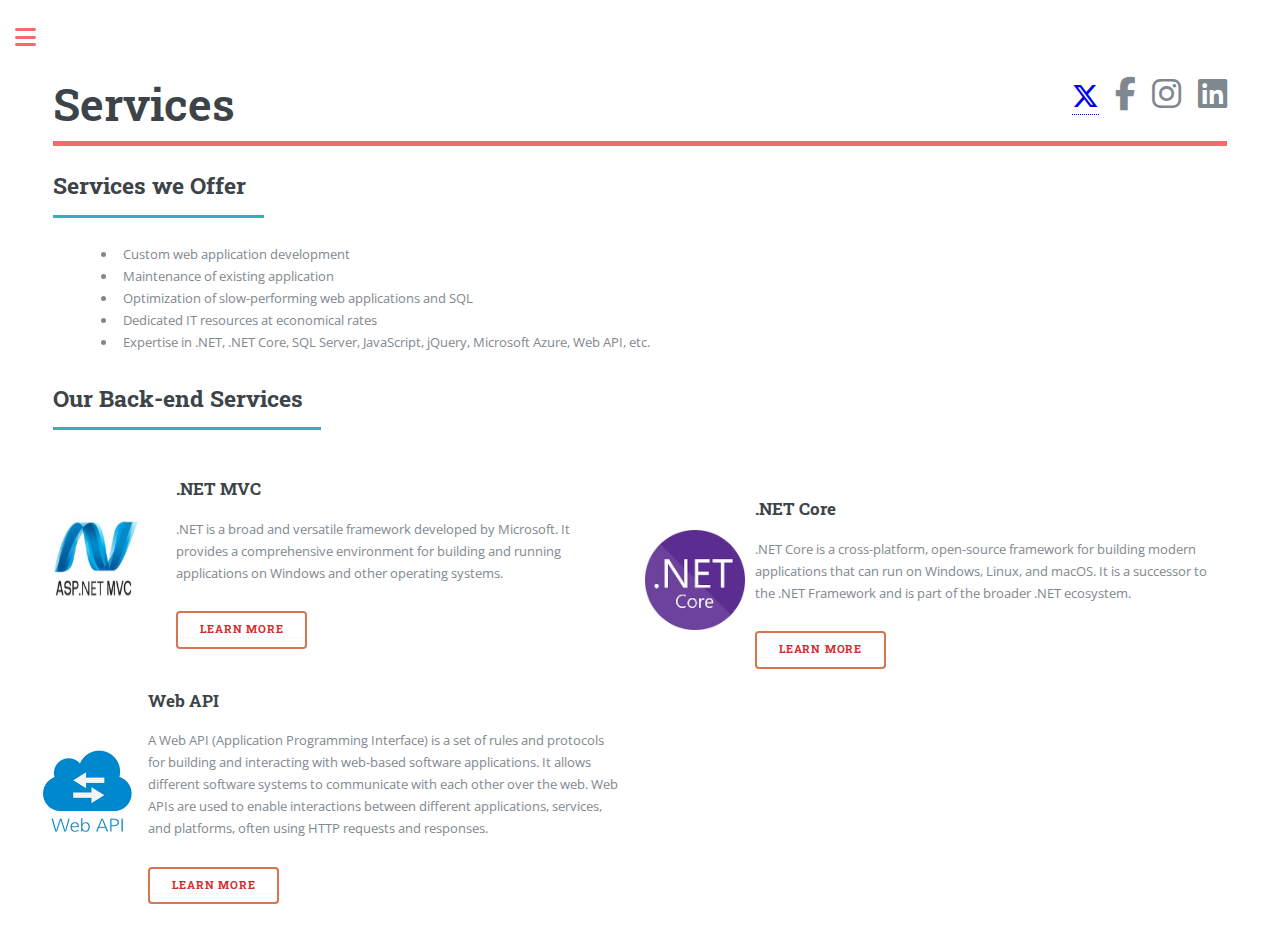
==== backend.html @ 85fd9fb7 "gh" ====
<!DOCTYPE html>
<html lang="en">
<head>
    <meta charset="UTF-8">
    <meta name="viewport" content="width=device-width, initial-scale=1.0">
    <title>Services</title>
    <link rel="stylesheet" href="assets/css/main.css" />
    <link rel="stylesheet" href="assets/css/cincostyle.css" />
    <link rel="stylesheet" href="assets/css/fontawesome-all.min.css" />
    <link rel="stylesheet" href="assets/css/fontawesome.min.css" />
    <link rel="stylesheet" href="https://cdnjs.cloudflare.com/ajax/libs/font-awesome/6.6.0/css/all.min.css" />
</head>
<body class="is-preload">
    <div id="wrapper">

        <!-- Main -->
            <div id="main">
                <div class="inner">

                    <!-- Header -->
                        <header id="header">
                            <a href="index.html" class="logo"><strong>Services</strong></a>
                            <ul class="icons">
                                <li><a href="https://x.com/Cincologic_sol" target="_blank" style="text-decoration: none;"><i class="fa-brands fa-x-twitter"></i><span class="label"></span></a></li>
                                <li><a href="https://www.facebook.com/share/PKT7DnZjUt94ttHE/?mibextid=qi2Omg" target="_blank" class="icon brands fa-facebook-f"><span class="label">Facebook</span></a></li>
                                <!-- <li><a href="#" class="icon brands fa-snapchat-ghost"><span class="label">Snapchat</span></a></li> -->
                                <li><a href="https://www.instagram.com/cincologic_solutions?igsh=MTRoZjN6a2JmMGcwdw%3D%3D&utm_source=qr" target="_blank" class="icon brands fa-instagram"><span class="label">Instagram</span></a></li>
                                <!-- <li><a href="#" class="icon brands fa-medium-m"><span class="label">Medium</span></a></li> -->
                                <li><a href="https://www.linkedin.com/company/cincologic/" target="_blank" class="icon brands fa-linkedin"><span class="label">LinkedIn</span></a></li>

                            </ul>
                        </header>
                        <br>
    <header class="major">
        <h2>Services we Offer</h2>
    </header>
    <div class="content">
        <ul class="service-ul">
            <li>Custom web application development</li>
            <li>Maintenance of existing application</li>
            <li>Optimization of slow-performing web applications and SQL</li>
            <li>Dedicated IT resources at economical rates</li>
            <li>Expertise in .NET, .NET Core, SQL Server, JavaScript, jQuery, Microsoft Azure, Web API, etc.</li>
        </ul>
    </div>
    <header class="major">
        <h2>Our Back-end Services</h2>
    </header>
    <div class="features">
        
        <article>
            <img class="serv-img" src="images/MVC-Logo.jpg" alt=".net mvc" style="width: 160px; height: 150px; margin-left: -37px;">
            <!-- <span class="icon solid fa-gem"></span> -->
            <div class="content">
                <h3>.NET MVC</h3>
                <p> .NET is a broad and versatile framework developed by Microsoft. It provides a comprehensive environment for building and running applications on Windows and other operating systems. </p>
                <a href="https://dotnet.microsoft.com/en-us/apps/aspnet/mvc" class="service-txt"><input type="button" value="Learn More" class="service-btn"></a>
            </div>
        </article>
        <article>
            <img class="serv-img" src="images/net_core.png" alt=".net Core" style="margin-left: -15px; margin-right: 10px;">
            <!-- <span class="icon solid solid fa-paper-plane"></span> -->
            <div class="content">
                <h3>.NET Core</h3>
                <p>.NET Core is a cross-platform, open-source framework for building modern applications that can run on Windows, Linux, and macOS. It is a successor to the .NET Framework and is part of the broader .NET ecosystem.</p>
                <a href="https://dotnet.microsoft.com/en-us/apps/aspnet" class="service-txt"><input type="button" value="Learn More" class="service-btn"></a>
            </div>
        </article>
        <article>
            <img class="serv-img" src="images/web-api.png" alt="web API" style="margin-left: -15px; margin-right: 10px;">
            <!-- <span class="icon solid solid fa-signal"></span> -->
            <div class="content">
                <h3>Web API</h3>
                <p>A Web API (Application Programming Interface) is a set of rules and protocols for building and interacting with web-based software applications. It allows different software systems to communicate with each other over the web. Web APIs are used to enable interactions between different applications, services, and platforms, often using HTTP requests and responses.</p>
                <a href="https://dotnet.microsoft.com/en-us/apps/aspnet/apis" class="service-txt"><input type="button" value="Learn More" class="service-btn"></a>
            </div>
        </article>
    </div>
    </div>
    </div>
</section>
				<!-- Sidebar -->
                <div id="sidebar">
                    <div class="inner">

                       	<!-- Logo -->
							<div class="brand">
								<div class="cincologo">
									<a href="index.html"><img src="assets/cincologic logo.png" alt="CincoLogic"></a>
								</div>
								<div class="text">
									<a href="index.html"><h1>Cincologic</h1></a>
								</div>
							 </div>

                       
                            <nav id="menu">
                                <header class="major">
                                    <h2>Menu</h2>
                                </header>
                                <ul>
                                    <li><a href="index.html">Homepage</a></li>
                                    <li><a href="generic.html">About</a></li>
                                    <li><a href="elements.html">Elements</a></li>
                                    <li>
                                        <span class="opener">Services</span>
                                        <ul>
                                            <li><a href="Frontend.html">front-end services</a></li>
                                            <li><a href="backend.html">back-end services</a></li>
                                            <li><a href="cloud_service.html">Cloud services</a></li>
                                            <li><a href="Database.html">database</a></li>
                                        </ul>
                                    </li>
                                    <li><a href="ourteam.html">Our Team</a></li>
                                </ul>
                                </nav>
                                    <br><br>
                                    <!-- <li>
                                        <span class="opener">Another Submenu</span>
                                        <ul>
                                            <li><a href="#">Lorem Dolor</a></li>
                                            <li><a href="#">Ipsum Adipiscing</a></li>
                                            <li><a href="#">Tempus Magna</a></li>
                                            <li><a href="#">Feugiat Veroeros</a></li>
                                        </ul>
                                    </li>
                                    <li><a href="#">Maximus Erat</a></li>
                                    <li><a href="#">Sapien Mauris</a></li>
                                    <li><a href="#">Amet Lacinia</a></li>
                                </ul>
                            </nav>

                    
                            <section>
                                <header class="major">
                                    <h2>Ante interdum</h2>
                                </header>
                                <div class="mini-posts">
                                    <article>
                                        <a href="#" class="image"><img src="images/pic07.jpg" alt="" /></a>
                                        <p>Aenean ornare velit lacus, ac varius enim lorem ullamcorper dolore aliquam.</p>
                                    </article>
                                    <article>
                                        <a href="#" class="image"><img src="images/pic08.jpg" alt="" /></a>
                                        <p>Aenean ornare velit lacus, ac varius enim lorem ullamcorper dolore aliquam.</p>
                                    </article>
                                    <article>
                                        <a href="#" class="image"><img src="images/pic09.jpg" alt="" /></a>
                                        <p>Aenean ornare velit lacus, ac varius enim lorem ullamcorper dolore aliquam.</p>
                                    </article>
                                </div>
                                <ul class="actions">
                                    <li><a href="#" class="button">More</a></li>
                                </ul>
                            </section> -->

                        <!-- Section -->
                            <!-- <section>
                                <header class="major">
                                    <h2>Get in touch</h2>
                                </header>
                                <p>Sed varius enim lorem ullamcorper dolore aliquam aenean ornare velit lacus, ac varius enim lorem ullamcorper dolore. Proin sed aliquam facilisis ante interdum. Sed nulla amet lorem feugiat tempus aliquam.</p>
                                <ul class="contact">
                                    <li class="icon solid fa-envelope"><a href="#">information@untitled.tld</a></li>
                                    <li class="icon solid fa-phone">(000) 000-0000</li>
                                    <li class="icon solid fa-home">1234 Somewhere Road #8254<br />
                                    Nashville, TN 00000-0000</li>
                                </ul>
                            </section> -->
                            <!-- Footer -->
                            <footer id="footer">
                                <p class="copyright">&copy; CincoLogic All rights reserved.
                            </footer>
                            </div>
                            </div>
                            </div>
                                	<!-- Scripts -->
			<script src="assets/js/jquery.min.js"></script>
			<script src="assets/js/browser.min.js"></script>
			<script src="assets/js/breakpoints.min.js"></script>
			<script src="assets/js/util.js"></script>
			<script src="assets/js/main.js"></script>



</body>
</html>
---- assets/css/main.css ----
@import url(fontawesome-all.min.css);
@import url(fontawesome.min.css);
@import url("https://fonts.googleapis.com/css?family=Open+Sans:400,600,400italic,600italic|Roboto+Slab:400,700");
/*
	Editorial by HTML5 UP
	html5up.net | @ajlkn
	Free for personal and commercial use under the CCA 3.0 license (html5up.net/license)
*/
html, body, div, span, applet, object,
iframe, h1, h2, h3, h4, h5, h6, p, blockquote,
pre, a, abbr, acronym, address, big, cite,
code, del, dfn, em, img, ins, kbd, q, s, samp,
small, strike, strong, sub, sup, tt, var, b,
u, i, center, dl, dt, dd, ol, ul, li, fieldset,
form, label, legend, table, caption, tbody,
tfoot, thead, tr, th, td, article, aside,
canvas, details, embed, figure, figcaption,
footer, header, hgroup, menu, nav, output, ruby,
section, summary, time, mark, audio, video {
  margin: 0;
  padding: 0;
  border: 0;
  font-size: 100%;
  font: inherit;
  vertical-align: baseline; }

article, aside, details, figcaption, figure,
footer, header, hgroup, menu, nav, section {
  display: block; }

body {
  line-height: 1; }

ol, ul {
  list-style: none; }

blockquote, q {
  quotes: none; }
  blockquote:before, blockquote:after, q:before, q:after {
    content: '';
    content: none; }

table {
  border-collapse: collapse;
  border-spacing: 0; }

body {
  -webkit-text-size-adjust: none; }

mark {
  background-color: transparent;
  color: inherit; }

input::-moz-focus-inner {
  border: 0;
  padding: 0; }

input, select, textarea {
  -moz-appearance: none;
  -webkit-appearance: none;
  -ms-appearance: none;
  appearance: none; }

/* Basic */
@-ms-viewport {
  width: device-width; }

body {
  -ms-overflow-style: scrollbar; }


@media screen and (max-width: 480px) {
  html, body {
    min-width: 320px; } }
  

html {
  box-sizing: border-box; }

*, *:before, *:after {
  box-sizing: inherit; }

body {
  background: #ffffff; }
  body.is-preload *, body.is-preload *:before, body.is-preload *:after, body.is-resizing *, body.is-resizing *:before, body.is-resizing *:after {
    -moz-animation: none !important;
    -webkit-animation: none !important;
    -ms-animation: none !important;
    animation: none !important;
    -moz-transition: none !important;
    -webkit-transition: none !important;
    -ms-transition: none !important;
    transition: none !important; }

/* Type */
body, input, select, textarea {
  color: #7f888f;
  font-family: "Open Sans", sans-serif;
  font-size: 13pt;
  font-weight: 400;
  line-height: 1.65; }
  @media screen and (max-width: 1680px) {
    body, input, select, textarea {
      font-size: 11pt; } }
  @media screen and (max-width: 1280px) {
    body, input, select, textarea {
      font-size: 10pt; } }
  @media screen and (max-width: 360px) {
    body, input, select, textarea {
      font-size: 9pt; } }

a {
  -moz-transition: color 0.2s ease-in-out, border-bottom-color 0.2s ease-in-out;
  -webkit-transition: color 0.2s ease-in-out, border-bottom-color 0.2s ease-in-out;
  -ms-transition: color 0.2s ease-in-out, border-bottom-color 0.2s ease-in-out;
  transition: color 0.2s ease-in-out, border-bottom-color 0.2s ease-in-out;
  border-bottom: dotted 1px;
  
  
  text-decoration: none; }
  a.service-txt{
    color: #eff1f2;
    margin: 0;
  }
  a.service-txt:hover {
    border-bottom-color: #ffffff;
    color: #ffffff !important; }
  a:hover {
    border-bottom-color: #f56a6a;
    color: #f56a6a !important; }
    a:hover strong {
      color: inherit; }
strong, b {
  color: #3d4449;
  font-weight: 600;
  font-size: xx-large;
 }

em, i {
  font-style: italic; }

p {
  margin: 0 0 2em 0; }

h1, h2, h3, h4, h5, h6 {
  color: #3d4449;
  font-family: "Roboto Slab", serif;
  font-weight: 700;
  line-height: 1.5;
  margin: 0 0 1em 0; }
  h1 a, h2 a, h3 a, h4 a, h5 a, h6 a {
    color: inherit;
    text-decoration: none;
    border-bottom: 0; }

h1 {
  font-size: 4em;
  margin: 0 0 0.5em 0;
  line-height: 1.3; }

h2 {
  font-size: 1.75em; }

h3 {
  font-size: 1.25em; }

h4 {
  font-size: 1.1em; }

h5 {
  font-size: 0.9em; }

h6 {
  font-size: 0.7em; }

@media screen and (max-width: 1680px) {
  h1 {
    font-size: 3.5em; } }

@media screen and (max-width: 980px) {
  h1 {
    font-size: 3.25em; } }

@media screen and (max-width: 736px) {
  h1 {
    font-size: 2em;
    line-height: 1.4; }
  h2 {
    font-size: 1.5em; } }

sub {
  font-size: 0.8em;
  position: relative;
  top: 0.5em; }

sup {
  font-size: 0.8em;
  position: relative;
  top: -0.5em; }

blockquote {
  border-left: solid 3px rgba(210, 215, 217, 0.75);
  font-style: italic;
  margin: 0 0 2em 0;
  padding: 0.5em 0 0.5em 2em; }

code {
  background: rgba(230, 235, 237, 0.25);
  border-radius: 0.375em;
  border: solid 1px rgba(210, 215, 217, 0.75);
  font-family: "Courier New", monospace;
  font-size: 0.9em;
  margin: 0 0.25em;
  padding: 0.25em 0.65em; }

pre {
  -webkit-overflow-scrolling: touch;
  font-family: "Courier New", monospace;
  font-size: 0.9em;
  margin: 0 0 2em 0; }
  pre code {
    display: block;
    line-height: 1.75;
    padding: 1em 1.5em;
    overflow-x: auto; }

hr {
  border: 0;
  border-bottom: solid 1px rgba(72, 146, 196, 0.75);
  margin: 2em 0; }
  hr.major {
    margin: 3em 0; }

.align-left {
  text-align: left; }

.align-center {
  text-align: center; }

.align-right {
  text-align: right; }

/* Row */
.row {
  display: flex;
  flex-wrap: wrap;
  box-sizing: border-box;
  align-items: stretch; }
  .row > * {
    box-sizing: border-box; }
  .row.gtr-uniform > * > :last-child {
    margin-bottom: 0; }
  .row.aln-left {
    justify-content: flex-start; }
  .row.aln-center {
    justify-content: center; }
  .row.aln-right {
    justify-content: flex-end; }
  .row.aln-top {
    align-items: flex-start; }
  .row.aln-middle {
    align-items: center; }
  .row.aln-bottom {
    align-items: flex-end; }
  .row > .imp {
    order: -1; }
  .row > .col-1 {
    width: 8.33333%; }
  .row > .off-1 {
    margin-left: 8.33333%; }
  .row > .col-2 {
    width: 16.66667%; }
  .row > .off-2 {
    margin-left: 16.66667%; }
  .row > .col-3 {
    width: 25%; }
  .row > .off-3 {
    margin-left: 25%; }
  .row > .col-4 {
    width: 33.33333%; }
  .row > .off-4 {
    margin-left: 33.33333%; }
  .row > .col-5 {
    width: 41.66667%; }
  .row > .off-5 {
    margin-left: 41.66667%; }
  .row > .col-6 {
    width: 50%; }
  .row > .off-6 {
    margin-left: 50%; }
  .row > .col-7 {
    width: 58.33333%; }
  .row > .off-7 {
    margin-left: 58.33333%; }
  .row > .col-8 {
    width: 66.66667%; }
  .row > .off-8 {
    margin-left: 66.66667%; }
  .row > .col-9 {
    width: 75%; }
  .row > .off-9 {
    margin-left: 75%; }
  .row > .col-10 {
    width: 83.33333%; }
  .row > .off-10 {
    margin-left: 83.33333%; }
  .row > .col-11 {
    width: 91.66667%; }
  .row > .off-11 {
    margin-left: 91.66667%; }
  .row > .col-12 {
    width: 100%; }
  .row > .off-12 {
    margin-left: 100%; }
  .row.gtr-0 {
    margin-top: 0;
    margin-left: 0em; }
    .row.gtr-0 > * {
      padding: 0 0 0 0em; }
    .row.gtr-0.gtr-uniform {
      margin-top: 0em; }
      .row.gtr-0.gtr-uniform > * {
        padding-top: 0em; }
  .row.gtr-25 {
    margin-top: 0;
    margin-left: -0.375em; }
    .row.gtr-25 > * {
      padding: 0 0 0 0.375em; }
    .row.gtr-25.gtr-uniform {
      margin-top: -0.375em; }
      .row.gtr-25.gtr-uniform > * {
        padding-top: 0.375em; }
  .row.gtr-50 {
    margin-top: 0;
    margin-left: -0.75em; }
    .row.gtr-50 > * {
      padding: 0 0 0 0.75em; }
    .row.gtr-50.gtr-uniform {
      margin-top: -0.75em; }
      .row.gtr-50.gtr-uniform > * {
        padding-top: 0.75em; }
  .row {
    margin-top: 0;
    margin-left: -1.5em; }
    .row > * {
      padding: 0 0 0 1.5em; }
    .row.gtr-uniform {
      margin-top: -1.5em; }
      .row.gtr-uniform > * {
        padding-top: 1.5em; }
  .row.gtr-150 {
    margin-top: 0;
    margin-left: -2.25em; }
    .row.gtr-150 > * {
      padding: 0 0 0 2.25em; }
    .row.gtr-150.gtr-uniform {
      margin-top: -2.25em; }
      .row.gtr-150.gtr-uniform > * {
        padding-top: 2.25em; }
  .row.gtr-200 {
    margin-top: 0;
    margin-left: -3em; }
    .row.gtr-200 > * {
      padding: 0 0 0 3em; }
    .row.gtr-200.gtr-uniform {
      margin-top: -3em; }
      .row.gtr-200.gtr-uniform > * {
        padding-top: 3em; }
  @media screen and (max-width: 1680px) {
    .row {
      display: flex;
      flex-wrap: wrap;
      box-sizing: border-box;
      align-items: stretch; }
      .row > * {
        box-sizing: border-box; }
      .row.gtr-uniform > * > :last-child {
        margin-bottom: 0; }
      .row.aln-left {
        justify-content: flex-start; }
      .row.aln-center {
        justify-content: center; }
      .row.aln-right {
        justify-content: flex-end; }
      .row.aln-top {
        align-items: flex-start; }
      .row.aln-middle {
        align-items: center; }
      .row.aln-bottom {
        align-items: flex-end; }
      .row > .imp-xlarge {
        order: -1; }
      .row > .col-1-xlarge {
        width: 8.33333%; }
      .row > .off-1-xlarge {
        margin-left: 8.33333%; }
      .row > .col-2-xlarge {
        width: 16.66667%; }
      .row > .off-2-xlarge {
        margin-left: 16.66667%; }
      .row > .col-3-xlarge {
        width: 25%; }
      .row > .off-3-xlarge {
        margin-left: 25%; }
      .row > .col-4-xlarge {
        width: 33.33333%; }
      .row > .off-4-xlarge {
        margin-left: 33.33333%; }
      .row > .col-5-xlarge {
        width: 41.66667%; }
      .row > .off-5-xlarge {
        margin-left: 41.66667%; }
      .row > .col-6-xlarge {
        width: 50%; }
      .row > .off-6-xlarge {
        margin-left: 50%; }
      .row > .col-7-xlarge {
        width: 58.33333%; }
      .row > .off-7-xlarge {
        margin-left: 58.33333%; }
      .row > .col-8-xlarge {
        width: 66.66667%; }
      .row > .off-8-xlarge {
        margin-left: 66.66667%; }
      .row > .col-9-xlarge {
        width: 75%; }
      .row > .off-9-xlarge {
        margin-left: 75%; }
      .row > .col-10-xlarge {
        width: 83.33333%; }
      .row > .off-10-xlarge {
        margin-left: 83.33333%; }
      .row > .col-11-xlarge {
        width: 91.66667%; }
      .row > .off-11-xlarge {
        margin-left: 91.66667%; }
      .row > .col-12-xlarge {
        width: 100%; }
      .row > .off-12-xlarge {
        margin-left: 100%; }
      .row.gtr-0 {
        margin-top: 0;
        margin-left: 0em; }
        .row.gtr-0 > * {
          padding: 0 0 0 0em; }
        .row.gtr-0.gtr-uniform {
          margin-top: 0em; }
          .row.gtr-0.gtr-uniform > * {
            padding-top: 0em; }
      .row.gtr-25 {
        margin-top: 0;
        margin-left: -0.375em; }
        .row.gtr-25 > * {
          padding: 0 0 0 0.375em; }
        .row.gtr-25.gtr-uniform {
          margin-top: -0.375em; }
          .row.gtr-25.gtr-uniform > * {
            padding-top: 0.375em; }
      .row.gtr-50 {
        margin-top: 0;
        margin-left: -0.75em; }
        .row.gtr-50 > * {
          padding: 0 0 0 0.75em; }
        .row.gtr-50.gtr-uniform {
          margin-top: -0.75em; }
          .row.gtr-50.gtr-uniform > * {
            padding-top: 0.75em; }
      .row {
        margin-top: 0;
        margin-left: -1.5em; }
        .row > * {
          padding: 0 0 0 1.5em; }
        .row.gtr-uniform {
          margin-top: -1.5em; }
          .row.gtr-uniform > * {
            padding-top: 1.5em; }
      .row.gtr-150 {
        margin-top: 0;
        margin-left: -2.25em; }
        .row.gtr-150 > * {
          padding: 0 0 0 2.25em; }
        .row.gtr-150.gtr-uniform {
          margin-top: -2.25em; }
          .row.gtr-150.gtr-uniform > * {
            padding-top: 2.25em; }
      .row.gtr-200 {
        margin-top: 0;
        margin-left: -3em; }
        .row.gtr-200 > * {
          padding: 0 0 0 3em; }
        .row.gtr-200.gtr-uniform {
          margin-top: -3em; }
          .row.gtr-200.gtr-uniform > * {
            padding-top: 3em; } }
  @media screen and (max-width: 1280px) {
    .row {
      display: flex;
      flex-wrap: wrap;
      box-sizing: border-box;
      align-items: stretch; }
      .row > * {
        box-sizing: border-box; }
      .row.gtr-uniform > * > :last-child {
        margin-bottom: 0; }
      .row.aln-left {
        justify-content: flex-start; }
      .row.aln-center {
        justify-content: center; }
      .row.aln-right {
        justify-content: flex-end; }
      .row.aln-top {
        align-items: flex-start; }
      .row.aln-middle {
        align-items: center; }
      .row.aln-bottom {
        align-items: flex-end; }
      .row > .imp-large {
        order: -1; }
      .row > .col-1-large {
        width: 8.33333%; }
      .row > .off-1-large {
        margin-left: 8.33333%; }
      .row > .col-2-large {
        width: 16.66667%; }
      .row > .off-2-large {
        margin-left: 16.66667%; }
      .row > .col-3-large {
        width: 25%; }
      .row > .off-3-large {
        margin-left: 25%; }
      .row > .col-4-large {
        width: 33.33333%; }
      .row > .off-4-large {
        margin-left: 33.33333%; }
      .row > .col-5-large {
        width: 41.66667%; }
      .row > .off-5-large {
        margin-left: 41.66667%; }
      .row > .col-6-large {
        width: 50%; }
      .row > .off-6-large {
        margin-left: 50%; }
      .row > .col-7-large {
        width: 58.33333%; }
      .row > .off-7-large {
        margin-left: 58.33333%; }
      .row > .col-8-large {
        width: 66.66667%; }
      .row > .off-8-large {
        margin-left: 66.66667%; }
      .row > .col-9-large {
        width: 75%; }
      .row > .off-9-large {
        margin-left: 75%; }
      .row > .col-10-large {
        width: 83.33333%; }
      .row > .off-10-large {
        margin-left: 83.33333%; }
      .row > .col-11-large {
        width: 91.66667%; }
      .row > .off-11-large {
        margin-left: 91.66667%; }
      .row > .col-12-large {
        width: 100%; }
      .row > .off-12-large {
        margin-left: 100%; }
      .row.gtr-0 {
        margin-top: 0;
        margin-left: 0em; }
        .row.gtr-0 > * {
          padding: 0 0 0 0em; }
        .row.gtr-0.gtr-uniform {
          margin-top: 0em; }
          .row.gtr-0.gtr-uniform > * {
            padding-top: 0em; }
      .row.gtr-25 {
        margin-top: 0;
        margin-left: -0.375em; }
        .row.gtr-25 > * {
          padding: 0 0 0 0.375em; }
        .row.gtr-25.gtr-uniform {
          margin-top: -0.375em; }
          .row.gtr-25.gtr-uniform > * {
            padding-top: 0.375em; }
      .row.gtr-50 {
        margin-top: 0;
        margin-left: -0.75em; }
        .row.gtr-50 > * {
          padding: 0 0 0 0.75em; }
        .row.gtr-50.gtr-uniform {
          margin-top: -0.75em; }
          .row.gtr-50.gtr-uniform > * {
            padding-top: 0.75em; }
      .row {
        margin-top: 0;
        margin-left: -1.5em; }
        .row > * {
          padding: 0 0 0 1.5em; }
        .row.gtr-uniform {
          margin-top: -1.5em; }
          .row.gtr-uniform > * {
            padding-top: 1.5em; }
      .row.gtr-150 {
        margin-top: 0;
        margin-left: -2.25em; }
        .row.gtr-150 > * {
          padding: 0 0 0 2.25em; }
        .row.gtr-150.gtr-uniform {
          margin-top: -2.25em; }
          .row.gtr-150.gtr-uniform > * {
            padding-top: 2.25em; }
      .row.gtr-200 {
        margin-top: 0;
        margin-left: -3em; }
        .row.gtr-200 > * {
          padding: 0 0 0 3em; }
        .row.gtr-200.gtr-uniform {
          margin-top: -3em; }
          .row.gtr-200.gtr-uniform > * {
            padding-top: 3em; } }
  @media screen and (max-width: 980px) {
    .row {
      display: flex;
      flex-wrap: wrap;
      box-sizing: border-box;
      align-items: stretch; }
      .row > * {
        box-sizing: border-box; }
      .row.gtr-uniform > * > :last-child {
        margin-bottom: 0; }
      .row.aln-left {
        justify-content: flex-start; }
      .row.aln-center {
        justify-content: center; }
      .row.aln-right {
        justify-content: flex-end; }
      .row.aln-top {
        align-items: flex-start; }
      .row.aln-middle {
        align-items: center; }
      .row.aln-bottom {
        align-items: flex-end; }
      .row > .imp-medium {
        order: -1; }
      .row > .col-1-medium {
        width: 8.33333%; }
      .row > .off-1-medium {
        margin-left: 8.33333%; }
      .row > .col-2-medium {
        width: 16.66667%; }
      .row > .off-2-medium {
        margin-left: 16.66667%; }
      .row > .col-3-medium {
        width: 25%; }
      .row > .off-3-medium {
        margin-left: 25%; }
      .row > .col-4-medium {
        width: 33.33333%; }
      .row > .off-4-medium {
        margin-left: 33.33333%; }
      .row > .col-5-medium {
        width: 41.66667%; }
      .row > .off-5-medium {
        margin-left: 41.66667%; }
      .row > .col-6-medium {
        width: 50%; }
      .row > .off-6-medium {
        margin-left: 50%; }
      .row > .col-7-medium {
        width: 58.33333%; }
      .row > .off-7-medium {
        margin-left: 58.33333%; }
      .row > .col-8-medium {
        width: 66.66667%; }
      .row > .off-8-medium {
        margin-left: 66.66667%; }
      .row > .col-9-medium {
        width: 75%; }
      .row > .off-9-medium {
        margin-left: 75%; }
      .row > .col-10-medium {
        width: 83.33333%; }
      .row > .off-10-medium {
        margin-left: 83.33333%; }
      .row > .col-11-medium {
        width: 91.66667%; }
      .row > .off-11-medium {
        margin-left: 91.66667%; }
      .row > .col-12-medium {
        width: 100%; }
      .row > .off-12-medium {
        margin-left: 100%; }
      .row.gtr-0 {
        margin-top: 0;
        margin-left: 0em; }
        .row.gtr-0 > * {
          padding: 0 0 0 0em; }
        .row.gtr-0.gtr-uniform {
          margin-top: 0em; }
          .row.gtr-0.gtr-uniform > * {
            padding-top: 0em; }
      .row.gtr-25 {
        margin-top: 0;
        margin-left: -0.375em; }
        .row.gtr-25 > * {
          padding: 0 0 0 0.375em; }
        .row.gtr-25.gtr-uniform {
          margin-top: -0.375em; }
          .row.gtr-25.gtr-uniform > * {
            padding-top: 0.375em; }
      .row.gtr-50 {
        margin-top: 0;
        margin-left: -0.75em; }
        .row.gtr-50 > * {
          padding: 0 0 0 0.75em; }
        .row.gtr-50.gtr-uniform {
          margin-top: -0.75em; }
          .row.gtr-50.gtr-uniform > * {
            padding-top: 0.75em; }
      .row {
        margin-top: 0;
        margin-left: -1.5em; }
        .row > * {
          padding: 0 0 0 1.5em; }
        .row.gtr-uniform {
          margin-top: -1.5em; }
          .row.gtr-uniform > * {
            padding-top: 1.5em; }
      .row.gtr-150 {
        margin-top: 0;
        margin-left: -2.25em; }
        .row.gtr-150 > * {
          padding: 0 0 0 2.25em; }
        .row.gtr-150.gtr-uniform {
          margin-top: -2.25em; }
          .row.gtr-150.gtr-uniform > * {
            padding-top: 2.25em; }
      .row.gtr-200 {
        margin-top: 0;
        margin-left: -3em; }
        .row.gtr-200 > * {
          padding: 0 0 0 3em; }
        .row.gtr-200.gtr-uniform {
          margin-top: -3em; }
          .row.gtr-200.gtr-uniform > * {
            padding-top: 3em; } }
  @media screen and (max-width: 736px) {
    .row {
      display: flex;
      flex-wrap: wrap;
      box-sizing: border-box;
      align-items: stretch; }
      .row > * {
        box-sizing: border-box; }
      .row.gtr-uniform > * > :last-child {
        margin-bottom: 0; }
      .row.aln-left {
        justify-content: flex-start; }
      .row.aln-center {
        justify-content: center; }
      .row.aln-right {
        justify-content: flex-end; }
      .row.aln-top {
        align-items: flex-start; }
      .row.aln-middle {
        align-items: center; }
      .row.aln-bottom {
        align-items: flex-end; }
      .row > .imp-small {
        order: -1; }
      .row > .col-1-small {
        width: 8.33333%; }
      .row > .off-1-small {
        margin-left: 8.33333%; }
      .row > .col-2-small {
        width: 16.66667%; }
      .row > .off-2-small {
        margin-left: 16.66667%; }
      .row > .col-3-small {
        width: 25%; }
      .row > .off-3-small {
        margin-left: 25%; }
      .row > .col-4-small {
        width: 33.33333%; }
      .row > .off-4-small {
        margin-left: 33.33333%; }
      .row > .col-5-small {
        width: 41.66667%; }
      .row > .off-5-small {
        margin-left: 41.66667%; }
      .row > .col-6-small {
        width: 50%; }
      .row > .off-6-small {
        margin-left: 50%; }
      .row > .col-7-small {
        width: 58.33333%; }
      .row > .off-7-small {
        margin-left: 58.33333%; }
      .row > .col-8-small {
        width: 66.66667%; }
      .row > .off-8-small {
        margin-left: 66.66667%; }
      .row > .col-9-small {
        width: 75%; }
      .row > .off-9-small {
        margin-left: 75%; }
      .row > .col-10-small {
        width: 83.33333%; }
      .row > .off-10-small {
        margin-left: 83.33333%; }
      .row > .col-11-small {
        width: 91.66667%; }
      .row > .off-11-small {
        margin-left: 91.66667%; }
      .row > .col-12-small {
        width: 100%; }
      .row > .off-12-small {
        margin-left: 100%; }
      .row.gtr-0 {
        margin-top: 0;
        margin-left: 0em; }
        .row.gtr-0 > * {
          padding: 0 0 0 0em; }
        .row.gtr-0.gtr-uniform {
          margin-top: 0em; }
          .row.gtr-0.gtr-uniform > * {
            padding-top: 0em; }
      .row.gtr-25 {
        margin-top: 0;
        margin-left: -0.375em; }
        .row.gtr-25 > * {
          padding: 0 0 0 0.375em; }
        .row.gtr-25.gtr-uniform {
          margin-top: -0.375em; }
          .row.gtr-25.gtr-uniform > * {
            padding-top: 0.375em; }
      .row.gtr-50 {
        margin-top: 0;
        margin-left: -0.75em; }
        .row.gtr-50 > * {
          padding: 0 0 0 0.75em; }
        .row.gtr-50.gtr-uniform {
          margin-top: -0.75em; }
          .row.gtr-50.gtr-uniform > * {
            padding-top: 0.75em; }
      .row {
        margin-top: 0;
        margin-left: -1.5em; }
        .row > * {
          padding: 0 0 0 1.5em; }
        .row.gtr-uniform {
          margin-top: -1.5em; }
          .row.gtr-uniform > * {
            padding-top: 1.5em; }
      .row.gtr-150 {
        margin-top: 0;
        margin-left: -2.25em; }
        .row.gtr-150 > * {
          padding: 0 0 0 2.25em; }
        .row.gtr-150.gtr-uniform {
          margin-top: -2.25em; }
          .row.gtr-150.gtr-uniform > * {
            padding-top: 2.25em; }
      .row.gtr-200 {
        margin-top: 0;
        margin-left: -3em; }
        .row.gtr-200 > * {
          padding: 0 0 0 3em; }
        .row.gtr-200.gtr-uniform {
          margin-top: -3em; }
          .row.gtr-200.gtr-uniform > * {
            padding-top: 3em; } }
  @media screen and (max-width: 480px) {
    .row {
      display: flex;
      flex-wrap: wrap;
      box-sizing: border-box;
      align-items: stretch; }
      .row > * {
        box-sizing: border-box; }
      .row.gtr-uniform > * > :last-child {
        margin-bottom: 0; }
      .row.aln-left {
        justify-content: flex-start; }
      .row.aln-center {
        justify-content: center; }
      .row.aln-right {
        justify-content: flex-end; }
      .row.aln-top {
        align-items: flex-start; }
      .row.aln-middle {
        align-items: center; }
      .row.aln-bottom {
        align-items: flex-end; }
      .row > .imp-xsmall {
        order: -1; }
      .row > .col-1-xsmall {
        width: 8.33333%; }
      .row > .off-1-xsmall {
        margin-left: 8.33333%; }
      .row > .col-2-xsmall {
        width: 16.66667%; }
      .row > .off-2-xsmall {
        margin-left: 16.66667%; }
      .row > .col-3-xsmall {
        width: 25%; }
      .row > .off-3-xsmall {
        margin-left: 25%; }
      .row > .col-4-xsmall {
        width: 33.33333%; }
      .row > .off-4-xsmall {
        margin-left: 33.33333%; }
      .row > .col-5-xsmall {
        width: 41.66667%; }
      .row > .off-5-xsmall {
        margin-left: 41.66667%; }
      .row > .col-6-xsmall {
        width: 50%; }
      .row > .off-6-xsmall {
        margin-left: 50%; }
      .row > .col-7-xsmall {
        width: 58.33333%; }
      .row > .off-7-xsmall {
        margin-left: 58.33333%; }
      .row > .col-8-xsmall {
        width: 66.66667%; }
      .row > .off-8-xsmall {
        margin-left: 66.66667%; }
      .row > .col-9-xsmall {
        width: 75%; }
      .row > .off-9-xsmall {
        margin-left: 75%; }
      .row > .col-10-xsmall {
        width: 83.33333%; }
      .row > .off-10-xsmall {
        margin-left: 83.33333%; }
      .row > .col-11-xsmall {
        width: 91.66667%; }
      .row > .off-11-xsmall {
        margin-left: 91.66667%; }
      .row > .col-12-xsmall {
        width: 100%; }
      .row > .off-12-xsmall {
        margin-left: 100%; }
      .row.gtr-0 {
        margin-top: 0;
        margin-left: 0em; }
        .row.gtr-0 > * {
          padding: 0 0 0 0em; }
        .row.gtr-0.gtr-uniform {
          margin-top: 0em; }
          .row.gtr-0.gtr-uniform > * {
            padding-top: 0em; }
      .row.gtr-25 {
        margin-top: 0;
        margin-left: -0.375em; }
        .row.gtr-25 > * {
          padding: 0 0 0 0.375em; }
        .row.gtr-25.gtr-uniform {
          margin-top: -0.375em; }
          .row.gtr-25.gtr-uniform > * {
            padding-top: 0.375em; }
      .row.gtr-50 {
        margin-top: 0;
        margin-left: -0.75em; }
        .row.gtr-50 > * {
          padding: 0 0 0 0.75em; }
        .row.gtr-50.gtr-uniform {
          margin-top: -0.75em; }
          .row.gtr-50.gtr-uniform > * {
            padding-top: 0.75em; }
      .row {
        margin-top: 0;
        margin-left: -1.5em; }
        .row > * {
          padding: 0 0 0 1.5em; }
        .row.gtr-uniform {
          margin-top: -1.5em; }
          .row.gtr-uniform > * {
            padding-top: 1.5em; }
      .row.gtr-150 {
        margin-top: 0;
        margin-left: -2.25em; }
        .row.gtr-150 > * {
          padding: 0 0 0 2.25em; }
        .row.gtr-150.gtr-uniform {
          margin-top: -2.25em; }
          .row.gtr-150.gtr-uniform > * {
            padding-top: 2.25em; }
      .row.gtr-200 {
        margin-top: 0;
        margin-left: -3em; }
        .row.gtr-200 > * {
          padding: 0 0 0 3em; }
        .row.gtr-200.gtr-uniform {
          margin-top: -3em; }
          .row.gtr-200.gtr-uniform > * {
            padding-top: 3em; } }

/* Section/Article */
section.special, article.special {
  text-align: center; }

header p {
  font-family: "Roboto Slab", serif;
  font-size: 1em;
  font-weight: 400;
  letter-spacing: 0.075em;
  margin-top: -0.5em;
  text-transform: uppercase; }

header.major > :last-child {
  border-bottom: solid 3px #3cacbb;
  display: inline-block;
  margin: 0 0 2em 0;
  padding: 0 0.75em 0.5em 0; }

header.main > :last-child {
  margin: 0 0 1em 0; }

/* Form */
form {
  margin: 0 0 2em 0; }

label {
  color: #3d4449;
  display: block;
  font-size: 0.9em;
  font-weight: 600;
  margin: 0 0 1em 0; }

input[type="text"],
input[type="password"],
input[type="email"],
input[type="tel"],
input[type="search"],
input[type="url"],
select,
textarea {
  -moz-appearance: none;
  -webkit-appearance: none;
  -ms-appearance: none;
  appearance: none;
  background: #ffffff;
  border-radius: 0.375em;
  border: none;
  border: solid 1px rgba(210, 215, 217, 0.75);
  color: inherit;
  display: block;
  outline: 0;
  padding: 0 1em;
  text-decoration: none;
  width: 100%; }
  input[type="text"]:invalid,
  input[type="password"]:invalid,
  input[type="email"]:invalid,
  input[type="tel"]:invalid,
  input[type="search"]:invalid,
  input[type="url"]:invalid,
  select:invalid,
  textarea:invalid {
    box-shadow: none; }
  input[type="text"]:focus,
  input[type="password"]:focus,
  input[type="email"]:focus,
  input[type="tel"]:focus,
  input[type="search"]:focus,
  input[type="url"]:focus,
  select:focus,
  textarea:focus {
    border-color: #f56a6a;
    box-shadow: 0 0 0 1px #f56a6a; }

select {
  background-image: url("data:image/svg+xml;charset=utf8,%3Csvg xmlns='http://www.w3.org/2000/svg' width='40' height='40' preserveAspectRatio='none' viewBox='0 0 40 40'%3E%3Cpath d='M9.4,12.3l10.4,10.4l10.4-10.4c0.2-0.2,0.5-0.4,0.9-0.4c0.3,0,0.6,0.1,0.9,0.4l3.3,3.3c0.2,0.2,0.4,0.5,0.4,0.9 c0,0.4-0.1,0.6-0.4,0.9L20.7,31.9c-0.2,0.2-0.5,0.4-0.9,0.4c-0.3,0-0.6-0.1-0.9-0.4L4.3,17.3c-0.2-0.2-0.4-0.5-0.4-0.9 c0-0.4,0.1-0.6,0.4-0.9l3.3-3.3c0.2-0.2,0.5-0.4,0.9-0.4S9.1,12.1,9.4,12.3z' fill='rgba(210, 215, 217, 0.75)' /%3E%3C/svg%3E");
  background-size: 1.25em;
  background-repeat: no-repeat;
  background-position: calc(100% - 1em) center;
  height: 2.75em;
  padding-right: 2.75em;
  text-overflow: ellipsis; }
  select option {
    color: #367daf;
    background: #ffffff; }
  select:focus::-ms-value {
    background-color: transparent; }
  select::-ms-expand {
    display: none; }

input[type="text"],
input[type="password"],
input[type="email"],
input[type="tel"],
input[type="search"],
input[type="url"],
select {
  height: 2.75em; }

textarea {
  padding: 0.75em 1em; }

input[type="checkbox"],
input[type="radio"] {
  -moz-appearance: none;
  -webkit-appearance: none;
  -ms-appearance: none;
  appearance: none;
  display: block;
  float: left;
  margin-right: -2em;
  opacity: 0;
  width: 1em;
  z-index: -1; }
  input[type="checkbox"] + label,
  input[type="radio"] + label {
    text-decoration: none;
    color: #7f888f;
    cursor: pointer;
    display: inline-block;
    font-size: 1em;
    font-weight: 400;
    padding-left: 2.4em;
    padding-right: 0.75em;
    position: relative; }
    input[type="checkbox"] + label:before,
    input[type="radio"] + label:before {
      -moz-osx-font-smoothing: grayscale;
      -webkit-font-smoothing: antialiased;
      display: inline-block;
      font-style: normal;
      font-variant: normal;
      text-rendering: auto;
      line-height: 1;
      text-transform: none !important;
      font-family: 'Font Awesome 5 Free';
      font-weight: 900; }
    input[type="checkbox"] + label:before,
    input[type="radio"] + label:before {
      background: #ffffff;
      border-radius: 0.375em;
      border: solid 1px rgba(210, 215, 217, 0.75);
      content: '';
      display: inline-block;
      font-size: 0.8em;
      height: 2.0625em;
      left: 0;
      line-height: 2.0625em;
      position: absolute;
      text-align: center;
      top: 0;
      width: 2.0625em; }
  input[type="checkbox"]:checked + label:before,
  input[type="radio"]:checked + label:before {
    background: #3d4449;
    border-color: #3d4449;
    color: #ffffff;
    content: '\f00c'; }
  input[type="checkbox"]:focus + label:before,
  input[type="radio"]:focus + label:before {
    border-color: #f56a6a;
    box-shadow: 0 0 0 1px #f56a6a; }

input[type="checkbox"] + label:before {
  border-radius: 0.375em; }

input[type="radio"] + label:before {
  border-radius: 100%; }

::-webkit-input-placeholder {
  color: #9fa3a6 !important;
  opacity: 1.0; }

:-moz-placeholder {
  color: #9fa3a6 !important;
  opacity: 1.0; }

::-moz-placeholder {
  color: #9fa3a6 !important;
  opacity: 1.0; }

:-ms-input-placeholder {
  color: #9fa3a6 !important;
  opacity: 1.0; }

/* Box */
.box {
  border-radius: 0.375em;
  border: solid 1px rgba(210, 215, 217, 0.75);
  margin-bottom: 2em;
  padding: 1.5em; }
  .box > :last-child,
  .box > :last-child > :last-child,
  .box > :last-child > :last-child > :last-child {
    margin-bottom: 0; }
  .box.alt {
    border: 0;
    border-radius: 0;
    padding: 0; }

/* Icon */
.icon {
  text-decoration: none;
  border-bottom: none;
  position: relative; }
  .icon:before {
    -moz-osx-font-smoothing: grayscale;
    -webkit-font-smoothing: antialiased;
    display: inline-block;
    font-style: normal;
    font-variant: normal;
    text-rendering: auto;
    line-height: 1;
    text-transform: none !important;
    font-family: 'Font Awesome 5 Free';
    font-weight: 400; }
  .icon > .label {
    display: none; }
  .icon:before {
    line-height: inherit; }
  .icon.solid:before {
    font-weight: 900; }
  .icon.brands:before {
    font-family: 'Font Awesome 5 Brands'; }

/* Image */
.image {
  border-radius: 0.375em;
  border: 0;
  display: inline-block;
  position: relative; }
  .image img {
    border-radius: 0.375em;
    display: block; }
  .image.left, .image.right {
    max-width: 40%; }
    .image.left img, .image.right img {
      width: 100%; }
  .image.left {
    float: left;
    padding: 0 1.5em 1em 0;
    top: 0.25em; }
  .image.right {
    float: right;
    padding: 0 0 1em 1.5em;
    top: 0.25em; }
  .image.fit {
    display: block;
    margin: 0 0 2em 0;
    width: 100%; }
    .image.fit img {
      width: 100%; }
  .image.main {
    display: block;
    margin: 0 0 3em 0;
    width: 50%;
    margin-left: 20%;
  }
    .image.main img {
      width: 100%;}

a.image {
  overflow: hidden; }
  a.image img {
    -moz-transition: -moz-transform 0.2s ease;
    -webkit-transition: -webkit-transform 0.2s ease;
    -ms-transition: -ms-transform 0.2s ease;
    transition: transform 0.2s ease; }
  a.image:hover img {
    -moz-transform: scale(1.075);
    -webkit-transform: scale(1.075);
    -ms-transform: scale(1.075);
    transform: scale(1.075); }

/* List */
ol {
  list-style: decimal;
  margin: 0 0 2em 0;
  padding-left: 1.25em; }
  ol li {
    padding-left: 0.25em; }

ul {
  list-style: disc;
  margin: 0 0 2em 0;
  padding-left: 1em; }
  ul li {
    padding-left: 0.5em; }
  ul.alt {
    list-style: none;
    padding-left: 0; }
    ul.alt li {
      border-top: solid 1px rgba(210, 215, 217, 0.75);
      padding: 0.5em 0; }
      ul.alt li:first-child {
        border-top: 0;
        padding-top: 0; }

dl {
  margin: 0 0 2em 0; }
  dl dt {
    display: block;
    font-weight: 600;
    margin: 0 0 1em 0; }
  dl dd {
    margin-left: 2em; }

/* Actions */
ul.actions {
  display: -moz-flex;
  display: -webkit-flex;
  display: -ms-flex;
  display: flex;
  cursor: default;
  list-style: none;
  margin-left: -1em;
  padding-left: 0; }
  ul.actions li {
    padding: 0 0 0 1em;
    vertical-align: middle; }
  ul.actions.special {
    -moz-justify-content: center;
    -webkit-justify-content: center;
    -ms-justify-content: center;
    justify-content: center;
    width: 100%;
    margin-left: 0; }
    ul.actions.special li:first-child {
      padding-left: 0; }
  ul.actions.stacked {
    -moz-flex-direction: column;
    -webkit-flex-direction: column;
    -ms-flex-direction: column;
    flex-direction: column;
    margin-left: 0; }
    ul.actions.stacked li {
      padding: 1.3em 0 0 0; }
      ul.actions.stacked li:first-child {
        padding-top: 0; }
  ul.actions.fit {
    width: calc(100% + 1em); }
    ul.actions.fit li {
      -moz-flex-grow: 1;
      -webkit-flex-grow: 1;
      -ms-flex-grow: 1;
      flex-grow: 1;
      -moz-flex-shrink: 1;
      -webkit-flex-shrink: 1;
      -ms-flex-shrink: 1;
      flex-shrink: 1;
      width: 100%; }
      ul.actions.fit li > * {
        width: 100%; }
    ul.actions.fit.stacked {
      width: 100%; }

/* Icons */
ul.icons {
  cursor: default;
  list-style: none;
  padding-left: 0; }
  ul.icons li {
    display: inline-block;
    padding: 0 1em 0 0; }
    ul.icons li:last-child {
      padding-right: 0; }
    ul.icons li .icon {
      color: inherit; }
      ul.icons li .icon:before {
        font-size: 1.25em; }

/* Contact */
ul.contact {
  list-style: none;
  padding: 0; }
  ul.contact li {
    text-decoration: none;
    border-top: solid 1px rgba(210, 215, 217, 0.75);
    margin: 1.5em 0 0 0;
    padding: 1.5em 0 0 3em;
    position: relative; }
    ul.contact li:before {
      -moz-osx-font-smoothing: grayscale;
      -webkit-font-smoothing: antialiased;
      display: inline-block;
      font-style: normal;
      font-variant: normal;
      text-rendering: auto;
      line-height: 1;
      text-transform: none !important;
      font-family: 'Font Awesome 5 Free';
      font-weight: 400; }
    ul.contact li:before {
      color: #f56a6a;
      display: inline-block;
      font-size: 1.5em;
      height: 1.125em;
      left: 0;
      line-height: 1.125em;
      position: absolute;
      text-align: center;
      top: 1em;
      width: 1.5em; }
    ul.contact li:first-child {
      border-top: 0;
      margin-top: 0;
      padding-top: 0; }
      ul.contact li:first-child:before {
        top: 0; }
    ul.contact li a {
      color: inherit; }
      
/* Pagination */
ul.pagination {
  cursor: default;
  list-style: none;
  padding-left: 0; }
  ul.pagination li {
    display: inline-block;
    padding-left: 0;
    vertical-align: middle; }
    ul.pagination li > .page {
      -moz-transition: background-color 0.2s ease-in-out, color 0.2s ease-in-out;
      -webkit-transition: background-color 0.2s ease-in-out, color 0.2s ease-in-out;
      -ms-transition: background-color 0.2s ease-in-out, color 0.2s ease-in-out;
      transition: background-color 0.2s ease-in-out, color 0.2s ease-in-out;
      border-bottom: 0;
      border-radius: 0.375em;
      display: inline-block;
      font-size: 0.8em;
      font-weight: 600;
      height: 2em;
      line-height: 2em;
      margin: 0 0.125em;
      min-width: 2em;
      padding: 0 0.5em;
      text-align: center; }
      ul.pagination li > .page.active {
        background-color: #f56a6a;
        color: #ffffff !important; }
        ul.pagination li > .page.active:hover {
          background-color: #f67878; }
        ul.pagination li > .page.active:active {
          background-color: #f45c5c; }
    ul.pagination li:first-child {
      padding-right: 0.75em; }
    ul.pagination li:last-child {
      padding-left: 0.75em; }
      ul.service-ul{
        margin-top: -20px;
        margin-left: 50px;
      }
  @media screen and (max-width: 480px) {
    ul.pagination li:nth-child(n+2):nth-last-child(n+2) {
      display: none; }
    ul.pagination li:first-child {
      padding-right: 0; } }

/* Table */
.table-wrapper {
  -webkit-overflow-scrolling: touch;
  overflow-x: auto; }

table {
  margin: 0 0 2em 0;
  width: 100%; }
  table tbody tr {
    border: solid 1px rgba(83, 123, 139, 0.75);
    border-left: 0;
    border-right: 0; }
    table tbody tr:nth-child(2n + 1) {
      background-color: rgba(230, 235, 237, 0.25); }
  table td {
    padding: 0.75em 0.75em; }
  table th {
    color: #3d4449;
    font-size: 0.9em;
    font-weight: 600;
    padding: 0 0.75em 0.75em 0.75em;
    text-align: left; }
  table thead {
    border-bottom: solid 2px rgba(210, 215, 217, 0.75); }
  table tfoot {
    border-top: solid 2px rgba(210, 215, 217, 0.75); }
  table.alt {
    border-collapse: separate; }
    table.alt tbody tr td {
      border: solid 1px rgba(210, 215, 217, 0.75);
      border-left-width: 0;
      border-top-width: 0; }
      table.alt tbody tr td:first-child {
        border-left-width: 1px; }
    table.alt tbody tr:first-child td {
      border-top-width: 1px; }
    table.alt thead {
      border-bottom: 0; }
    table.alt tfoot {
      border-top: 0; }

/* Button */
input[type="submit"],
input[type="reset"],
input[type="button"],
button,
.button {
  -moz-appearance: none;
  -webkit-appearance: none;
  -ms-appearance: none;
  appearance: none;
  -moz-transition: background-color 0.2s ease-in-out, color 0.2s ease-in-out;
  -webkit-transition: background-color 0.2s ease-in-out, color 0.2s ease-in-out;
  -ms-transition: background-color 0.2s ease-in-out, color 0.2s ease-in-out;
  transition: background-color 0.2s ease-in-out, color 0.2s ease-in-out;
  background-color: transparent;
  border-radius: 0.375em;
  border: 0;
  box-shadow: inset 0 0 0 2px #d47651;
  color: #d12d2d !important;
  cursor: pointer;
  display: inline-block;
  font-family: "Roboto Slab", serif;
  font-size: 0.8em;
  font-weight: 700;
  height: 3.5em;
  letter-spacing: 0.075em;
  line-height: 3.5em;
  padding: 0 2.25em;
  text-align: center;
  text-decoration: none;
  text-transform: uppercase;
  white-space: nowrap; }
  input[type="submit"]:hover,
  input[type="reset"]:hover,
  input[type="button"]:hover,
  button:hover,
  .button:hover {
    background-color: rgba(245, 106, 106, 0.05); }
  input[type="submit"]:active,
  input[type="reset"]:active,
  input[type="button"]:active,
  button:active,
  .button:active {
    background-color: rgba(245, 106, 106, 0.15); }
  input[type="submit"].icon:before,
  input[type="reset"].icon:before,
  input[type="button"].icon:before,
  button.icon:before,
  .button.icon:before {
    margin-right: 0.5em; }
  input[type="submit"].fit,
  input[type="reset"].fit,
  input[type="button"].fit,
  button.fit,
  .button.fit {
    width: 100%; }
  input[type="submit"].small,
  input[type="reset"].small,
  input[type="button"].small,
  button.small,
  .button.small {
    font-size: 0.6em; }
  input[type="submit"].large,
  input[type="reset"].large,
  input[type="button"].large,
  button.large,
  .button.large {
    font-size: 1em;
    height: 3.65em;
    line-height: 3.65em; }
  input[type="submit"].primary,
  input[type="reset"].primary,
  input[type="button"].primary,
  button.primary,
  .button.primary {
    background-color: #f56a6a;
    box-shadow: none;
    color: #ffffff !important; }
    input[type="submit"].primary:hover,
    input[type="reset"].primary:hover,
    input[type="button"].primary:hover,
    button.primary:hover,
    .button.primary:hover {
      background-color: #f67878; }
    input[type="submit"].primary:active,
    input[type="reset"].primary:active,
    input[type="button"].primary:active,
    button.primary:active,
    .button.primary:active {
      background-color: #f45c5c; }
  input[type="submit"].disabled, input[type="submit"]:disabled,
  input[type="reset"].disabled,
  input[type="reset"]:disabled,
  input[type="button"].disabled,
  input[type="button"]:disabled,
  button.disabled,
  button:disabled,
  .button.disabled,
  .button:disabled {
    pointer-events: none;
    opacity: 0.25; }

/* Mini Posts */
.mini-posts article {
  border-top: solid 1px rgba(210, 215, 217, 0.75);
  margin-top: 2em;
  padding-top: 2em; }
  .mini-posts article .image {
    display: block;
    margin: 0 0 1.5em 0; }
    .mini-posts article .image img {
      display: block;
      width: 100%; }
  .mini-posts article:first-child {
    border-top: 0;
    margin-top: 0;
    padding-top: 0; }

/* Features */
.features {
  display: -moz-flex;
  display: -webkit-flex;
  display: -ms-flex;
  display: flex;
  -moz-flex-wrap: wrap;
  -webkit-flex-wrap: wrap;
  -ms-flex-wrap: wrap;
  flex-wrap: wrap;
  margin: 0 0 2em -3em;
  width: calc(100% + 3em); }
  .features article {
    -moz-align-items: center;
    -webkit-align-items: center;
    -ms-align-items: center;
    align-items: center;
    display: -moz-flex;
    display: -webkit-flex;
    display: -ms-flex;
    display: flex;
    margin: 0 0 3em 3em;
    position: relative;
    width: calc(50% - 3em); }
    .features article:nth-child(2n - 1) {
      margin-right: 1.5em; }
    .features article:nth-child(2n) {
      margin-left: 1.5em; }
    .features article:nth-last-child(1), .features article:nth-last-child(2) {
      margin-bottom: 0; }
    .features article .icon {
      -moz-flex-grow: 0;
      -webkit-flex-grow: 0;
      -ms-flex-grow: 0;
      flex-grow: 0;
      -moz-flex-shrink: 0;
      -webkit-flex-shrink: 0;
      -ms-flex-shrink: 0;
      flex-shrink: 0;
      display: block;
      height: 10em;
      line-height: 10em;
      margin: 0 2em 0 0;
      text-align: center;
      width: 10em; }
      .features article .icon:before {
        color: #f56a6a;
        font-size: 2.75rem;
        position: relative;
        top: 0.05em; }
      .features article .icon:after {
        -moz-transform: rotate(45deg);
        -webkit-transform: rotate(45deg);
        -ms-transform: rotate(45deg);
        transform: rotate(45deg);
        border-radius: 0.25rem;
        border: solid 2px rgba(210, 215, 217, 0.75);
        content: '';
        display: block;
        height: 7em;
        left: 50%;
        margin: -3.5em 0 0 -3.5em;
        position: absolute;
        top: 50%;
        width: 7em; }
    .features article .content {
      -moz-flex-grow: 1;
      -webkit-flex-grow: 1;
      -ms-flex-grow: 1;
      flex-grow: 1;
      -moz-flex-shrink: 1;
      -webkit-flex-shrink: 1;
      -ms-flex-shrink: 1;
      flex-shrink: 1;
      width: 100%; }
      .features article .content > :last-child {
        margin-bottom: 0; }
  @media screen and (max-width: 980px) {
    .features {
      margin: 0 0 2em 0;
      width: 100%; }
      .features article {
        margin: 0 0 3em 0;
        width: 100%; }
        .features article:nth-child(2n - 1) {
          margin-right: 0; }
        .features article:nth-child(2n) {
          margin-left: 0; }
        .features article:nth-last-child(1), .features article:nth-last-child(2) {
          margin-bottom: 3em; }
        .features article:last-child {
          margin-bottom: 0; }
        .features article .icon {
          height: 8em;
          line-height: 8em;
          width: 8em; }
          .features article .icon:before {
            font-size: 2.25rem; }
          .features article .icon:after {
            height: 6em;
            margin: -3em 0 0 -3em;
            width: 6em; } }
  @media screen and (max-width: 480px) {
    .features article {
      -moz-flex-direction: column;
      -webkit-flex-direction: column;
      -ms-flex-direction: column;
      flex-direction: column;
      -moz-align-items: -moz-flex-start;
      -webkit-align-items: -webkit-flex-start;
      -ms-align-items: -ms-flex-start;
      align-items: flex-start; }
      .features article .icon {
        height: 6em;
        line-height: 6em;
        margin: 0 0 1.5em 0;
        width: 6em; }
        .features article .icon:before {
          font-size: 1.5rem; }
        .features article .icon:after {
          height: 4em;
          margin: -2em 0 0 -2em;
          width: 4em; } }
  @media screen and (max-width: 480px) {
    .features article .icon:before {
      font-size: 1.25rem; } }

/* Posts */
.posts {
  display: -moz-flex;
  display: -webkit-flex;
  display: -ms-flex;
  display: flex;
  -moz-flex-wrap: wrap;
  -webkit-flex-wrap: wrap;
  -ms-flex-wrap: wrap;
  flex-wrap: wrap;
  margin: 0 0 2em -6em;
  width: calc(100% + 6em); }
  .posts article {
    -moz-flex-grow: 0;
    -webkit-flex-grow: 0;
    -ms-flex-grow: 0;
    flex-grow: 0;
    -moz-flex-shrink: 1;
    -webkit-flex-shrink: 1;
    -ms-flex-shrink: 1;
    flex-shrink: 1;
    margin: 0 0 6em 6em;
    position: relative;
    width: calc(33.33333% - 6em); }
    .posts article:before {
      background: rgba(210, 215, 217, 0.75);
      content: '';
      display: block;
      height: calc(100% + 6em);
      left: -3em;
      position: absolute;
      top: 0;
      width: 1px; }
    .posts article:after {
      background: rgba(210, 215, 217, 0.75);
      bottom: -3em;
      content: '';
      display: block;
      height: 1px;
      position: absolute;
      right: 0;
      width: calc(100% + 6em); }
    .posts article > :last-child {
      margin-bottom: 0; }
    .posts article .image {
      display: block;
      margin: 0 0 2em 0; }
      .posts article .image img {
        display: block;
        width: 100%; }
  @media screen and (min-width: 1681px) {
    .posts article:nth-child(3n + 1):before {
      display: none; }
    .posts article:nth-child(3n + 1):after {
      width: 100%; }
    .posts article:nth-last-child(1), .posts article:nth-last-child(2), .posts article:nth-last-child(3) {
      margin-bottom: 0; }
      .posts article:nth-last-child(1):before, .posts article:nth-last-child(2):before, .posts article:nth-last-child(3):before {
        height: 100%; }
      .posts article:nth-last-child(1):after, .posts article:nth-last-child(2):after, .posts article:nth-last-child(3):after {
        display: none; } }
  @media screen and (max-width: 1680px) {
    .posts article {
      width: calc(50% - 6em); }
      .posts article:nth-last-child(3) {
        margin-bottom: 6em; } }
  @media screen and (min-width: 481px) and (max-width: 1680px) {
    .posts article:nth-child(2n + 1):before {
      display: none; }
    .posts article:nth-child(2n + 1):after {
      width: 100%; }
    .posts article:nth-last-child(1), .posts article:nth-last-child(2) {
      margin-bottom: 0; }
      .posts article:nth-last-child(1):before, .posts article:nth-last-child(2):before {
        height: 100%; }
      .posts article:nth-last-child(1):after, .posts article:nth-last-child(2):after {
        display: none; } }
  @media screen and (max-width: 736px) {
    .posts {
      margin: 0 0 2em -4.5em;
      width: calc(100% + 4.5em); }
      .posts article {
        margin: 0 0 4.5em 4.5em;
        width: calc(50% - 4.5em); }
        .posts article:before {
          height: calc(100% + 4.5em);
          left: -2.25em; }
        .posts article:after {
          bottom: -2.25em;
          width: calc(100% + 4.5em); }
        .posts article:nth-last-child(3) {
          margin-bottom: 4.5em; } }
  @media screen and (max-width: 480px) {
    .posts {
      margin: 0 0 2em 0;
      width: 100%; }
      .posts article {
        margin: 0 0 4.5em 0;
        width: 100%; }
        .posts article:before {
          display: none; }
        .posts article:after {
          width: 100%; }
        .posts article:last-child {
          margin-bottom: 0; }
          .posts article:last-child:after {
            display: none; } }

/* Wrapper */
#wrapper {
  display: -moz-flex;
  display: -webkit-flex;
  display: -ms-flex;
  display: flex;
  -moz-flex-direction: row-reverse;
  -webkit-flex-direction: row-reverse;
  -ms-flex-direction: row-reverse;
  flex-direction: row-reverse;
  min-height: 100vh; }

/* Main */
#main {
  -moz-flex-grow: 1;
  -webkit-flex-grow: 1;
  -ms-flex-grow: 1;
  flex-grow: 1;
  -moz-flex-shrink: 1;
  -webkit-flex-shrink: 1;
  -ms-flex-shrink: 1;
  flex-shrink: 1;
  width: 100%; }
  #main > .inner {
    padding: 0 6em 0.1em 6em ;
    margin: 0 auto;
    max-width: 110em; }
    #main > .inner > section {
      padding: 6em 0 4em 0 ;
      border-top: solid 2px rgba(210, 215, 217, 0.75); }
      #main > .inner > section:first-of-type {
        border-top: 0 !important; }
  @media screen and (max-width: 1680px) {
    #main > .inner {
      padding: 0 5em 0.1em 5em ; }
      #main > .inner > section {
        padding: 5em 0 3em 0 ; } }
  @media screen and (max-width: 1280px) {
    #main > .inner {
      padding: 0 4em 0.1em 4em ; }
      #main > .inner > section {
        padding: 4em 0 2em 0 ; } }
  @media screen and (max-width: 736px) {
    #main > .inner {
      padding: 0 2em 0.1em 2em ; }
      #main > .inner > section {
        padding: 3em 0 1em 0 ; } }

/* Sidebar */
#search form {
  text-decoration: none;
  position: relative; }
  #search form:before {
    -moz-osx-font-smoothing: grayscale;
    -webkit-font-smoothing: antialiased;
    display: inline-block;
    font-style: normal;
    font-variant: normal;
    text-rendering: auto;
    line-height: 1;
    text-transform: none !important;
    font-family: 'Font Awesome 5 Free';
    font-weight: 900; }
  #search form:before {
    -moz-transform: scaleX(-1);
    -webkit-transform: scaleX(-1);
    -ms-transform: scaleX(-1);
    transform: scaleX(-1);
    color: #7f888f;
    content: '\f002';
    cursor: default;
    display: block;
    font-size: 1.5em;
    height: 2em;
    line-height: 2em;
    opacity: 0.325;
    position: absolute;
    right: 0;
    text-align: center;
    top: 0;
    width: 2em; }
  #search form input[type="text"] {
    padding-right: 2.75em; }

#sidebar {
  -moz-flex-grow: 0;
  -webkit-flex-grow: 0;
  -ms-flex-grow: 0;
  flex-grow: 0;
  -moz-flex-shrink: 0;
  -webkit-flex-shrink: 0;
  -ms-flex-shrink: 0;
  flex-shrink: 0;
  -moz-transition: margin-left 0.5s ease, box-shadow 0.5s ease;
  -webkit-transition: margin-left 0.5s ease, box-shadow 0.5s ease;
  -ms-transition: margin-left 0.5s ease, box-shadow 0.5s ease;
  transition: margin-left 0.5s ease, box-shadow 0.5s ease;
  background-color: #f5f6f7;
  font-size: 0.9em;
  position: relative;
  width: 26em; }
  #sidebar h2 {
    font-size: 1.38889em; }
  #sidebar > .inner {
    padding: 2.22222em 2.22222em 2.44444em 2.22222em ;
    position: relative;
    width: 26em; }
    #sidebar > .inner > * {
      border-bottom: solid 2px rgba(210, 215, 217, 0.75);
      margin: 0 0 3.5em 0;
      padding: 0 0 3.5em 0; }
      #sidebar > .inner > * > :last-child {
        margin-bottom: 0; }
      #sidebar > .inner > *:last-child {
        border-bottom: 0;
        margin-bottom: 0;
        padding-bottom: 0; }
    #sidebar > .inner > .alt {
      background-color: #eff1f2;
      border-bottom: 0;
      margin: -2.22222em 0 4.44444em -2.22222em;
      padding: 2.22222em;
      width: calc(100% + 4.44444em); }
  #sidebar .toggle {
    text-decoration: none;
    -moz-transition: left 0.5s ease;
    -webkit-transition: left 0.5s ease;
    -ms-transition: left 0.5s ease;
    transition: left 0.5s ease;
    -webkit-tap-highlight-color: rgba(255, 255, 255, 0);
    border: 0;
    display: block;
    height: 7.5em;
    left: 26em;
    line-height: 7.5em;
    outline: 0;
    overflow: hidden;
    position: absolute;
    text-align: center;
    text-indent: -15em;
    white-space: nowrap;
    top: 0;
    width: 6em;
    z-index: 10000; }
    #sidebar .toggle:before {
      -moz-osx-font-smoothing: grayscale;
      -webkit-font-smoothing: antialiased;
      display: inline-block;
      font-style: normal;
      font-variant: normal;
      text-rendering: auto;
      line-height: 1;
      text-transform: none !important;
      font-family: 'Font Awesome 5 Free';
      font-weight: 900; }
    #sidebar .toggle:before {
      content: '\f0c9';
      font-size: 2rem;
      height: inherit;
      left: 0;
      line-height: inherit;
      position: absolute;
      text-indent: 0;
      top: 0;
      width: inherit; }
  #sidebar.inactive {
    margin-left: -26em; }
  @media screen and (max-width: 1680px) {
    #sidebar {
      width: 24em; }
      #sidebar > .inner {
        padding: 1.66667em 1.66667em 1.33333em 1.66667em ;
        width: 24em; }
        #sidebar > .inner > .alt {
          margin: -1.66667em 0 3.33333em -1.66667em;
          padding: 1.66667em;
          width: calc(100% + 3.33333em); }
      #sidebar .toggle {
        height: 6.25em;
        left: 24em;
        line-height: 6.25em;
        text-indent: 5em;
        width: 5em; }
        #sidebar .toggle:before {
          font-size: 1.5rem; }
      #sidebar.inactive {
        margin-left: -24em; } }
  @media screen and (max-width: 1280px) {
    #sidebar {
      box-shadow: 0 0 5em 0 rgba(0, 0, 0, 0.175);
      height: 100%;
      left: 0;
      position: fixed;
      top: 0;
      z-index: 10000; }
      #sidebar.inactive {
        box-shadow: none; }
      #sidebar > .inner {
        -webkit-overflow-scrolling: touch;
        height: 100%;
        left: 0;
        overflow-x: hidden;
        overflow-y: auto;
        position: absolute;
        top: 0; }
        #sidebar > .inner:after {
          content: '';
          display: block;
          height: 4em;
          width: 100%; }
      #sidebar .toggle {
        text-indent: 6em;
        width: 6em; }
        #sidebar .toggle:before {
          font-size: 1.5rem;
          margin-left: -0.4375em; }
      body.is-preload #sidebar {
        display: none; } }
  @media screen and (max-width: 736px) {
    #sidebar .toggle {
      text-indent: 7.25em;
      width: 7.25em; }
      #sidebar .toggle:before {
        color: #7f888f;
        margin-left: -0.0625em;
        margin-top: -0.25em;
        font-size: 1.1rem;
        z-index: 1; }
      #sidebar .toggle:after {
        background: rgba(222, 225, 226, 0.75);
        border-radius: 0.375em;
        content: '';
        height: 3.5em;
        left: 1em;
        position: absolute;
        top: 1em;
        width: 5em; } }

/* Header */
#header {
  display: -moz-flex;
  display: -webkit-flex;
  display: -ms-flex;
  display: flex;
  border-bottom: solid 5px #f56a6a;
  padding: 6em 0 0em 0;
  position: relative; }
  #header > * {
    -moz-flex: 1;
    -webkit-flex: 1;
    -ms-flex: 1;
    flex: 1;
    margin-bottom: 0; }
  #header .logo {
    border-bottom: 0;
    color: inherit;
    font-family: "Roboto Slab", serif;
    font-size: 1.125em; }
  #header .icons {
    text-align: right; }
  @media screen and (max-width: 1680px) {
    #header {
      padding-top: 5em; } }
  @media screen and (max-width: 736px) {
    #header {
      padding-top: 6.5em; }
      #header .logo {
        font-size: 1.25em;
        margin: 0; }
      #header .icons {
        height: 5em;
        line-height: 5em;
        position: absolute;
        right: -0.5em;
        top: 0; } }

/* Banner */
#banner {
  padding: 6em 0 4em 0 ;
  display: -moz-flex;
  display: -webkit-flex;
  display: -ms-flex;
  display: flex; }
  #banner h1 {
    margin-top: -0.125em; }
  #banner .content {
    -moz-flex-grow: 1;
    -webkit-flex-grow: 1;
    -ms-flex-grow: 1;
    flex-grow: 1;
    -moz-flex-shrink: 1;
    -webkit-flex-shrink: 1;
    -ms-flex-shrink: 1;
    flex-shrink: 1;
    width: 50%; }
  #banner .image {
    -moz-flex-grow: 0;
    -webkit-flex-grow: 0;
    -ms-flex-grow: 0;
    flex-grow: 0;
    -moz-flex-shrink: 0;
    -webkit-flex-shrink: 0;
    -ms-flex-shrink: 0;
    flex-shrink: 0;
    display: block;
    margin: 0 0 2em 4em;
    width: 50%; }
    #banner .image img {
      height: 100%;
      -moz-object-fit: cover;
      -webkit-object-fit: cover;
      -ms-object-fit: cover;
      object-fit: cover;
      -moz-object-position: center;
      -webkit-object-position: center;
      -ms-object-position: center;
      object-position: center;
      width: 100%; }
  @media screen and (orientation: portrait) {
    #banner {
      -moz-flex-direction: column-reverse;
      -webkit-flex-direction: column-reverse;
      -ms-flex-direction: column-reverse;
      flex-direction: column-reverse; }
      #banner h1 br {
        display: none; }
      #banner .content {
        -moz-flex-grow: 0;
        -webkit-flex-grow: 0;
        -ms-flex-grow: 0;
        flex-grow: 0;
        -moz-flex-shrink: 0;
        -webkit-flex-shrink: 0;
        -ms-flex-shrink: 0;
        flex-shrink: 0;
        width: 100%; }
      #banner .image {
        -moz-flex-grow: 0;
        -webkit-flex-grow: 0;
        -ms-flex-grow: 0;
        flex-grow: 0;
        -moz-flex-shrink: 0;
        -webkit-flex-shrink: 0;
        -ms-flex-shrink: 0;
        flex-shrink: 0;
        margin: 0 0 4em 0;
        height: 25em;
        max-height: 50vh;
        min-height: 18em;
        width: 100%; } }
  @media screen and (orientation: portrait) and (max-width: 480px) {
    #banner .image {
      max-height: 35vh; } }

/* Footer */
#footer .copyright {
  color: #9fa3a6;
  font-size: 0.9em; }
  #footer .copyright a {
    color: inherit; }

/* Menu */
#menu ul {
  -moz-user-select: none;
  -webkit-user-select: none;
  -ms-user-select: none;
  user-select: none;
  color: #3d4449;
  font-family: "Roboto Slab", serif;
  font-weight: 400;
  letter-spacing: 0.075em;
  list-style: none;
  margin-bottom: 0;
  padding: 0;
  text-transform: uppercase; }
  #menu ul a, #menu ul span {
    border-bottom: 0;
    color: inherit;
    cursor: pointer;
    display: block;
    font-size: 0.9em;
    padding: 0.625em 0; }
    #menu ul a:hover, #menu ul span:hover {
      color: #f56a6a; }
    #menu ul a.opener, #menu ul span.opener {
      -moz-transition: color 0.2s ease-in-out;
      -webkit-transition: color 0.2s ease-in-out;
      -ms-transition: color 0.2s ease-in-out;
      transition: color 0.2s ease-in-out;
      text-decoration: none;
      -webkit-tap-highlight-color: rgba(255, 255, 255, 0);
      position: relative; }
      #menu ul a.opener:before, #menu ul span.opener:before {
        -moz-osx-font-smoothing: grayscale;
        -webkit-font-smoothing: antialiased;
        display: inline-block;
        font-style: normal;
        font-variant: normal;
        text-rendering: auto;
        line-height: 1;
        text-transform: none !important;
        font-family: 'Font Awesome 5 Free';
        font-weight: 900; }
      #menu ul a.opener:before, #menu ul span.opener:before {
        -moz-transition: color 0.2s ease-in-out, -moz-transform 0.2s ease-in-out;
        -webkit-transition: color 0.2s ease-in-out, -webkit-transform 0.2s ease-in-out;
        -ms-transition: color 0.2s ease-in-out, -ms-transform 0.2s ease-in-out;
        transition: color 0.2s ease-in-out, transform 0.2s ease-in-out;
        color: #9fa3a6;
        content: '\f078';
        position: absolute;
        right: 0; }
      #menu ul a.opener:hover:before, #menu ul span.opener:hover:before {
        color: #f56a6a; }
      #menu ul a.opener.active + ul, #menu ul span.opener.active + ul {
        display: block; }
      #menu ul a.opener.active:before, #menu ul span.opener.active:before {
        -moz-transform: rotate(-180deg);
        -webkit-transform: rotate(-180deg);
        -ms-transform: rotate(-180deg);
        transform: rotate(-180deg); }

#menu > ul > li {
  border-top: solid 1px rgba(210, 215, 217, 0.75);
  margin: 0.5em 0 0 0;
  padding: 0.5em 0 0 0; }
  #menu > ul > li > ul {
    color: #9fa3a6;
    display: none;
    margin: 0.5em 0 1.5em 0;
    padding-left: 1em; }
    #menu > ul > li > ul a, #menu > ul > li > ul span {
      font-size: 0.8em; }
    #menu > ul > li > ul > li {
      margin: 0.125em 0 0 0;
      padding: 0.125em 0 0 0; }
  #menu > ul > li:first-child {
    border-top: 0;
    margin-top: 0;
    padding-top: 0; }
---- assets/css/cincostyle.css ----
@import url('https://fonts.googleapis.com/css2?family=Poppins:ital,wght@0,100;0,200;0,300;0,400;0,500;0,600;0,700;0,800;0,900;1,100;1,200;1,300;1,400;1,500;1,600;1,700;1,800;1,900&display=swap');

* {
    text-decoration: none;
}

.brand {
    display: flex;
    position: relative;
}

.cincologo>a>img {
    height: 80px;
    width: 80px;
}

.brand>.text {
    font-size: 0.7em;
    position: absolute;
    top: -5%;
    left: 18%;
}

.text {
    flex: 1;
    padding: 20px;
}

.header-text {
    display: none;
    font-size: 2.5rem;
    /* color: #333; */
    font-weight: bold;
    text-align: center;
    opacity: 0;
    transition: opacity 1s ease;
    margin-left: -70px;
    font-family: "Poppins", sans-serif;
}

/* h2 {
    font-family: "Poppins", sans-serif;
} */

.header-text.active {
    display: block;
    opacity: 1;
}

#banner>.image>img {
    height: 600px;
    width: 600px;
}

/* Responsive */

@media (max-width : 1763px) {
    .cincologo>a>img {
        height: 70px;
        width: 70px;
    }

    .brand>.text {
        font-size: 0.7em;
        position: absolute;
        top: -4%;
        left: 18%;
    }

    #banner>.image>img {
        height: 450px;
        width: 450px;
    }

    .header-text {
        display: none;
        font-size: 2rem;
        /* color: #333; */
        font-weight: bold;
        text-align: center;
        opacity: 0;
        transition: opacity 1s ease;
        margin-left: -70px;
        font-family: "Poppins", sans-serif;
    }
}

@media (max-width : 1281px) {
    .cincologo>a>img {
        height: 70px;
        width: 70px;
    }

    .brand>.text {
        font-size: 0.7em;
        position: absolute;
        top: -4%;
        left: 18%;
    }

    #banner>.image>img {
        height: 500px;
        width: 500px;
    }

    .header-text {
        display: none;
        font-size: 2.2rem;
        /* color: #333; */
        font-weight: bold;
        text-align: center;
        opacity: 0;
        transition: opacity 1s ease;
        margin-left: -70px;
        font-family: "Poppins", sans-serif;
    }

    .text>.description-text {
        font-size: 1.5em;
        /* position: absolute; */
        top: -4%;
        left: 18%;
    }

    a>strong {
        font-size: 3em;
    }

    .icons>li>a {
        font-size: 2em;
    }

    #sidebar h2 {
        font-size: 3em;
    }

    #menu ul {
        font-size: 2em;
    }

    #menu>ul>li>ul a {
        font-size: 0.9em;
    }
}
@media (max-width : 1277px) {
    .cincologo>a>img {
        height: 60px;
        width: 60px;
    }

    .brand>.text {
        font-size: 0.5em;
        position: absolute;
        top: -4%;
        left: 18%;
    }

    #banner>.image>img {
        height: 490px;
        width: 490px;
    }

    .header-text {
        display: none;
        font-size: 2rem;
        /* color: #333; */
        font-weight: bold;
        text-align: center;
        opacity: 0;
        transition: opacity 1s ease;
        margin-left: -40px;
        font-family: "Poppins", sans-serif;
    }

    .text>.description-text {
        font-size: 1.3em;
        /* position: absolute; */
        top: -4%;
        left: 18%;
    }

    a>strong {
        font-size: 2em;
    }

    .icons>li>a {
        font-size: 1em;
    }

    #sidebar h2 {
        font-size: 2em;
    }

    #menu ul {
        font-size: 1em;
    }

    #menu>ul>li>ul a {
        font-size: 0.9em;
    }
}
img.serv-img{
    margin-top: -5px;
    display: block;
    text-decoration: none;
  border-bottom: none;
  position: relative;
  height: 100px;
  width: 100px;
}
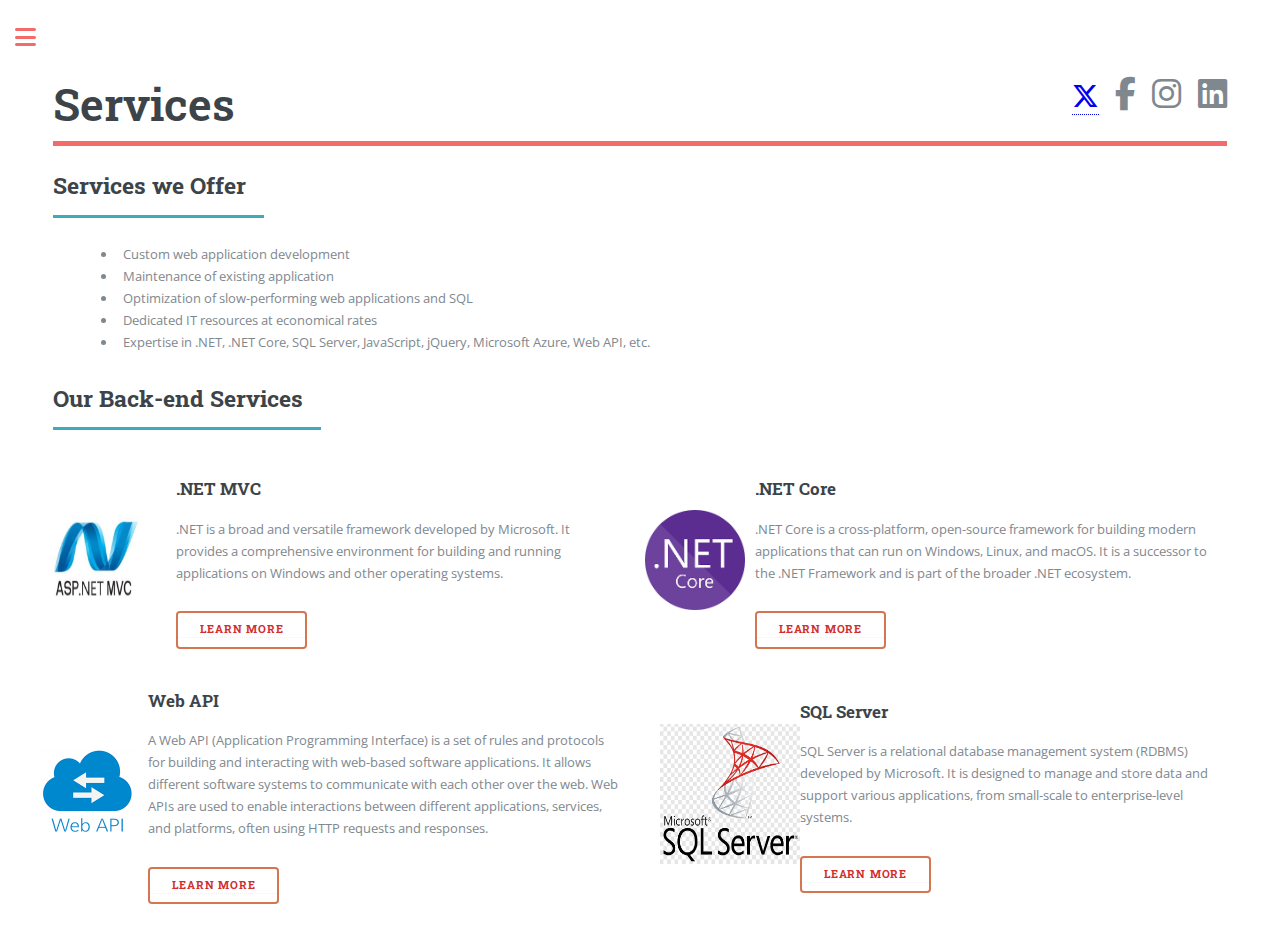
==== commit 23fc25e0: "gjh" ====
--- a/backend.html
+++ b/backend.html
@@ -75,6 +75,15 @@
                 <a href="https://dotnet.microsoft.com/en-us/apps/aspnet/apis" class="service-txt"><input type="button" value="Learn More" class="service-btn"></a>
             </div>
         </article>
+            <article>
+                <img class="serv-img" src="images/ms_sql.png" alt="SQL Server" style=" height: 140px; width: 140px; background-color: rgb(254, 255, 255);">
+                <!-- <span class="icon solid fa-database"></span> -->
+                <div class="content">
+                    <h3>SQL Server</h3>
+                    <p>SQL Server is a relational database management system (RDBMS) developed by Microsoft. It is designed to manage and store data and support various applications, from small-scale to enterprise-level systems.</p>
+                    <a href="https://learn.microsoft.com/en-us/sql/sql-server/what-is-sql-server?view=sql-server-ver16" class="service-txt"><input type="button" value="Learn More" class="service-btn"></a>
+                </div>
+            </article>
     </div>
     </div>
     </div>
@@ -101,14 +110,14 @@
                                 <ul>
                                     <li><a href="index.html">Homepage</a></li>
                                     <li><a href="generic.html">About</a></li>
-                                    <li><a href="elements.html">Elements</a></li>
+                                    <li><a href="contactus.html">Contact US</a></li>
                                     <li>
                                         <span class="opener">Services</span>
                                         <ul>
                                             <li><a href="Frontend.html">front-end services</a></li>
                                             <li><a href="backend.html">back-end services</a></li>
                                             <li><a href="cloud_service.html">Cloud services</a></li>
-                                            <li><a href="Database.html">database</a></li>
+                                            <li><a href="Services.html">services we offer</a></li>
                                         </ul>
                                     </li>
                                     <li><a href="ourteam.html">Our Team</a></li>
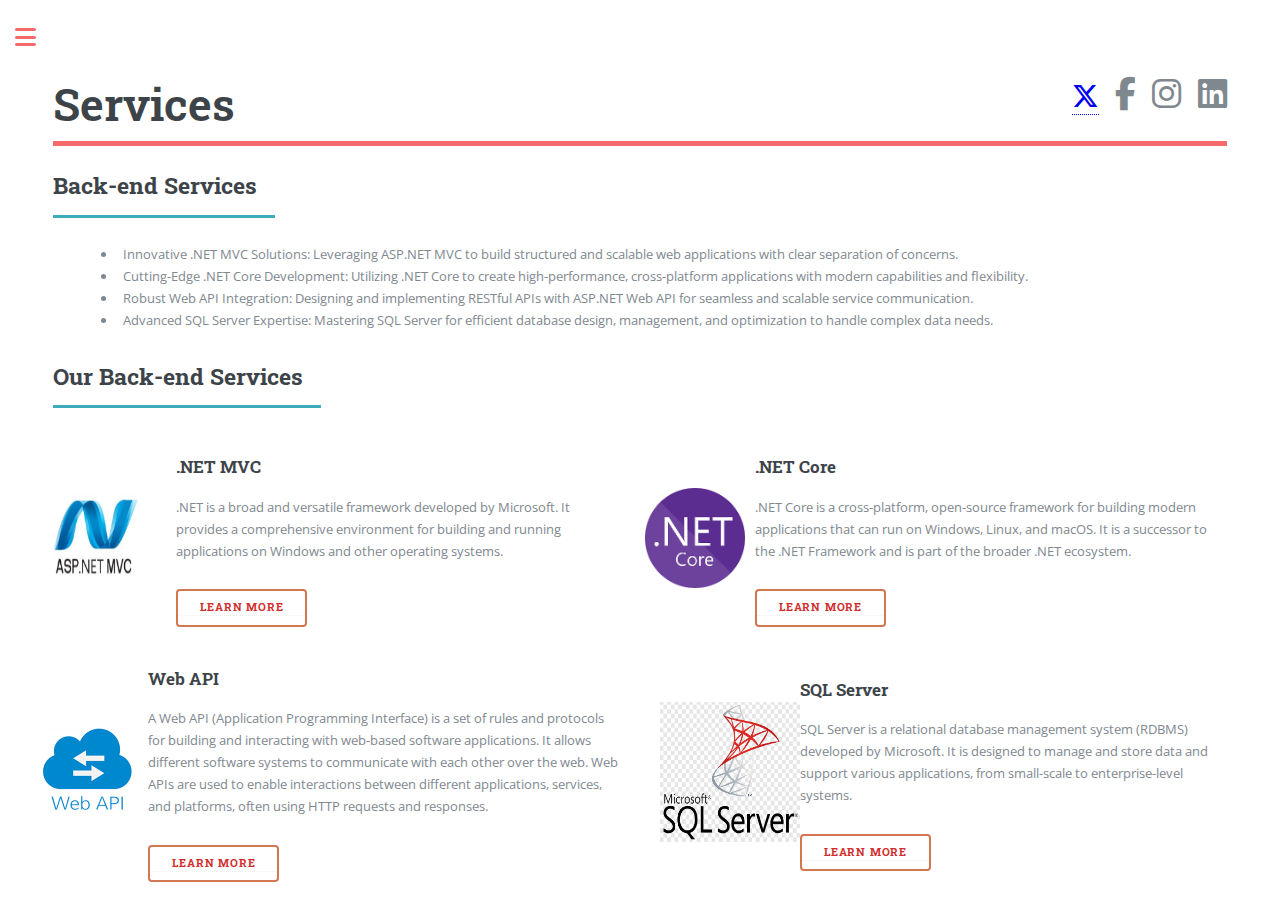
==== commit 0c969388: "gf" ====
--- a/backend.html
+++ b/backend.html
@@ -32,15 +32,14 @@
                         </header>
                         <br>
     <header class="major">
-        <h2>Services we Offer</h2>
+        <h2>Back-end Services</h2>
     </header>
     <div class="content">
         <ul class="service-ul">
-            <li>Custom web application development</li>
-            <li>Maintenance of existing application</li>
-            <li>Optimization of slow-performing web applications and SQL</li>
-            <li>Dedicated IT resources at economical rates</li>
-            <li>Expertise in .NET, .NET Core, SQL Server, JavaScript, jQuery, Microsoft Azure, Web API, etc.</li>
+            <li>Innovative .NET MVC Solutions: Leveraging ASP.NET MVC to build structured and scalable web applications with clear separation of concerns.</li>
+            <li>Cutting-Edge .NET Core Development: Utilizing .NET Core to create high-performance, cross-platform applications with modern capabilities and flexibility.</li>
+            <li>Robust Web API Integration: Designing and implementing RESTful APIs with ASP.NET Web API for seamless and scalable service communication.</li>
+            <li>Advanced SQL Server Expertise: Mastering SQL Server for efficient database design, management, and optimization to handle complex data needs.</li>
         </ul>
     </div>
     <header class="major">
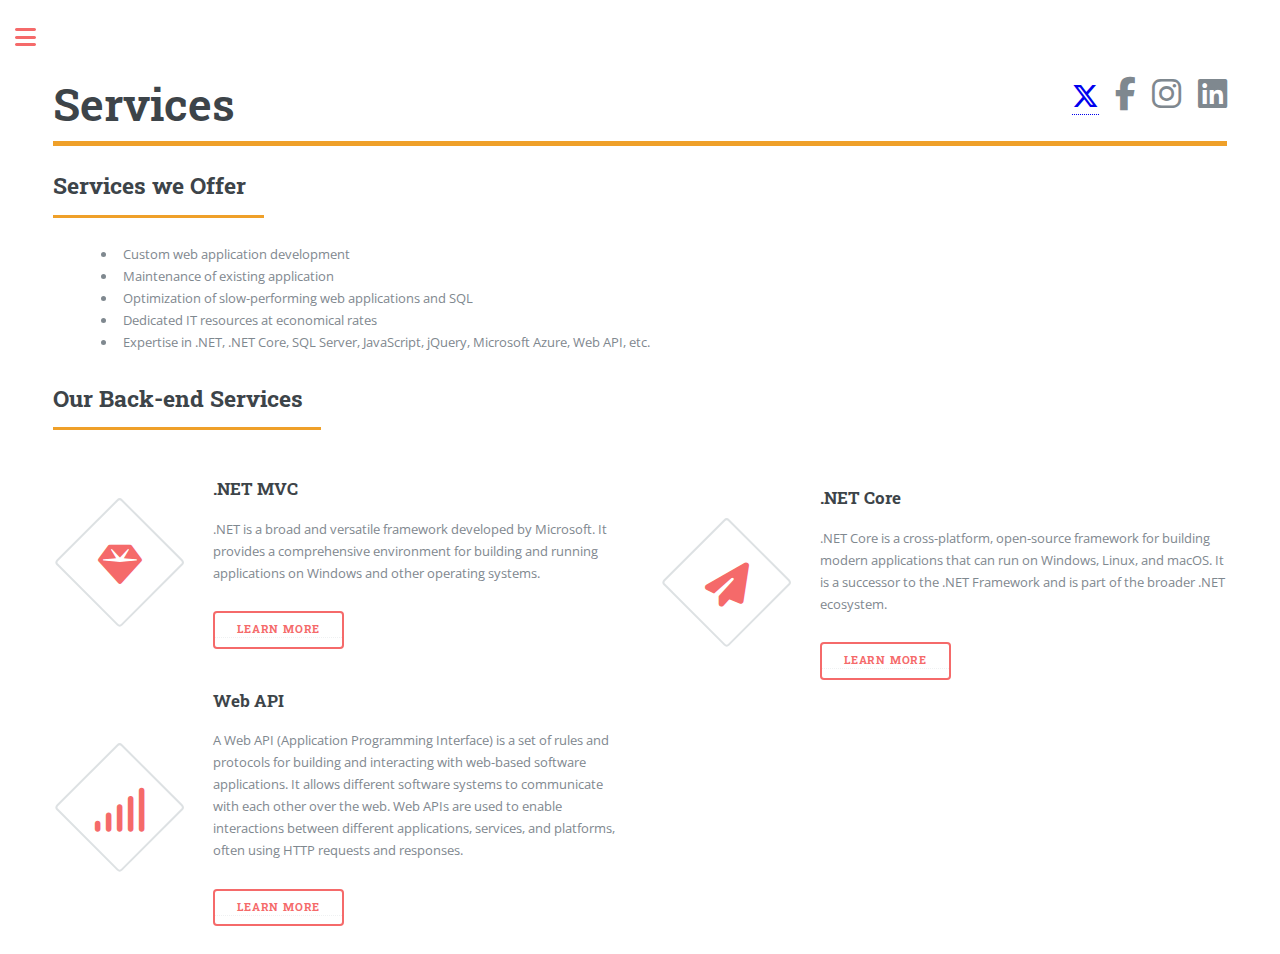
==== commit 12b37781: "Responsive" ====
--- a/backend.html
+++ b/backend.html
@@ -32,14 +32,15 @@
                         </header>
                         <br>
     <header class="major">
-        <h2>Back-end Services</h2>
+        <h2>Services we Offer</h2>
     </header>
     <div class="content">
         <ul class="service-ul">
-            <li>Innovative .NET MVC Solutions: Leveraging ASP.NET MVC to build structured and scalable web applications with clear separation of concerns.</li>
-            <li>Cutting-Edge .NET Core Development: Utilizing .NET Core to create high-performance, cross-platform applications with modern capabilities and flexibility.</li>
-            <li>Robust Web API Integration: Designing and implementing RESTful APIs with ASP.NET Web API for seamless and scalable service communication.</li>
-            <li>Advanced SQL Server Expertise: Mastering SQL Server for efficient database design, management, and optimization to handle complex data needs.</li>
+            <li>Custom web application development</li>
+            <li>Maintenance of existing application</li>
+            <li>Optimization of slow-performing web applications and SQL</li>
+            <li>Dedicated IT resources at economical rates</li>
+            <li>Expertise in .NET, .NET Core, SQL Server, JavaScript, jQuery, Microsoft Azure, Web API, etc.</li>
         </ul>
     </div>
     <header class="major">
@@ -48,8 +49,7 @@
     <div class="features">
         
         <article>
-            <img class="serv-img" src="images/MVC-Logo.jpg" alt=".net mvc" style="width: 160px; height: 150px; margin-left: -37px;">
-            <!-- <span class="icon solid fa-gem"></span> -->
+            <span class="icon solid fa-gem"></span>
             <div class="content">
                 <h3>.NET MVC</h3>
                 <p> .NET is a broad and versatile framework developed by Microsoft. It provides a comprehensive environment for building and running applications on Windows and other operating systems. </p>
@@ -57,8 +57,7 @@
             </div>
         </article>
         <article>
-            <img class="serv-img" src="images/net_core.png" alt=".net Core" style="margin-left: -15px; margin-right: 10px;">
-            <!-- <span class="icon solid solid fa-paper-plane"></span> -->
+            <span class="icon solid solid fa-paper-plane"></span>
             <div class="content">
                 <h3>.NET Core</h3>
                 <p>.NET Core is a cross-platform, open-source framework for building modern applications that can run on Windows, Linux, and macOS. It is a successor to the .NET Framework and is part of the broader .NET ecosystem.</p>
@@ -66,23 +65,13 @@
             </div>
         </article>
         <article>
-            <img class="serv-img" src="images/web-api.png" alt="web API" style="margin-left: -15px; margin-right: 10px;">
-            <!-- <span class="icon solid solid fa-signal"></span> -->
+            <span class="icon solid solid fa-signal"></span>
             <div class="content">
                 <h3>Web API</h3>
                 <p>A Web API (Application Programming Interface) is a set of rules and protocols for building and interacting with web-based software applications. It allows different software systems to communicate with each other over the web. Web APIs are used to enable interactions between different applications, services, and platforms, often using HTTP requests and responses.</p>
                 <a href="https://dotnet.microsoft.com/en-us/apps/aspnet/apis" class="service-txt"><input type="button" value="Learn More" class="service-btn"></a>
             </div>
         </article>
-            <article>
-                <img class="serv-img" src="images/ms_sql.png" alt="SQL Server" style=" height: 140px; width: 140px; background-color: rgb(254, 255, 255);">
-                <!-- <span class="icon solid fa-database"></span> -->
-                <div class="content">
-                    <h3>SQL Server</h3>
-                    <p>SQL Server is a relational database management system (RDBMS) developed by Microsoft. It is designed to manage and store data and support various applications, from small-scale to enterprise-level systems.</p>
-                    <a href="https://learn.microsoft.com/en-us/sql/sql-server/what-is-sql-server?view=sql-server-ver16" class="service-txt"><input type="button" value="Learn More" class="service-btn"></a>
-                </div>
-            </article>
     </div>
     </div>
     </div>
@@ -96,9 +85,9 @@
 								<div class="cincologo">
 									<a href="index.html"><img src="assets/cincologic logo.png" alt="CincoLogic"></a>
 								</div>
-								<div class="text">
+								<!-- <div class="text">
 									<a href="index.html"><h1>Cincologic</h1></a>
-								</div>
+								</div> -->
 							 </div>
 
                        
@@ -109,19 +98,17 @@
                                 <ul>
                                     <li><a href="index.html">Homepage</a></li>
                                     <li><a href="generic.html">About</a></li>
-                                    <li><a href="contactus.html">Contact US</a></li>
+                                    <li><a href="contactus.html">Contact</a></li>
                                     <li>
                                         <span class="opener">Services</span>
                                         <ul>
                                             <li><a href="Frontend.html">front-end services</a></li>
                                             <li><a href="backend.html">back-end services</a></li>
                                             <li><a href="cloud_service.html">Cloud services</a></li>
-                                            <li><a href="Services.html">services we offer</a></li>
+                                            <li><a href="Database.html">database</a></li>
                                         </ul>
                                     </li>
-                                    <li><a href="ourteam.html">Our Team</a></li>
-                                </ul>
-                                </nav>
+                                    <li><a href="#">Our Team</a></li>
                                     <br><br>
                                     <!-- <li>
                                         <span class="opener">Another Submenu</span>
@@ -163,7 +150,7 @@
                             </section> -->
 
                         <!-- Section -->
-                            <!-- <section>
+                            <section>
                                 <header class="major">
                                     <h2>Get in touch</h2>
                                 </header>
@@ -174,14 +161,11 @@
                                     <li class="icon solid fa-home">1234 Somewhere Road #8254<br />
                                     Nashville, TN 00000-0000</li>
                                 </ul>
-                            </section> -->
+                            </section>
                             <!-- Footer -->
-                            <footer id="footer">
-                                <p class="copyright">&copy; CincoLogic All rights reserved.
-                            </footer>
-                            </div>
-                            </div>
-                            </div>
+								<footer id="footer">
+									<p class="copyright">&copy; Untitled. All rights reserved. Demo Images: <a href="https://unsplash.com">Unsplash</a>. Design: <a href="https://html5up.net">HTML5 UP</a>.</p>
+								</footer>
                                 	<!-- Scripts -->
 			<script src="assets/js/jquery.min.js"></script>
 			<script src="assets/js/browser.min.js"></script>
@@ -192,4 +176,6 @@
 
 
 </body>
-</html>+</html>
+<section>
+    --- a/assets/css/main.css
+++ b/assets/css/main.css
@@ -1,113 +1,260 @@
 @import url(fontawesome-all.min.css);
 @import url(fontawesome.min.css);
 @import url("https://fonts.googleapis.com/css?family=Open+Sans:400,600,400italic,600italic|Roboto+Slab:400,700");
-/*
-	Editorial by HTML5 UP
-	html5up.net | @ajlkn
-	Free for personal and commercial use under the CCA 3.0 license (html5up.net/license)
-*/
-html, body, div, span, applet, object,
-iframe, h1, h2, h3, h4, h5, h6, p, blockquote,
-pre, a, abbr, acronym, address, big, cite,
-code, del, dfn, em, img, ins, kbd, q, s, samp,
-small, strike, strong, sub, sup, tt, var, b,
-u, i, center, dl, dt, dd, ol, ul, li, fieldset,
-form, label, legend, table, caption, tbody,
-tfoot, thead, tr, th, td, article, aside,
-canvas, details, embed, figure, figcaption,
-footer, header, hgroup, menu, nav, output, ruby,
-section, summary, time, mark, audio, video {
+
+a {
+  text-decoration: none;
+}
+
+html,
+body,
+div,
+span,
+applet,
+object,
+iframe,
+h1,
+h2,
+h3,
+h4,
+h5,
+h6,
+p,
+blockquote,
+pre,
+a,
+abbr,
+acronym,
+address,
+big,
+cite,
+code,
+del,
+dfn,
+em,
+img,
+ins,
+kbd,
+q,
+s,
+samp,
+small,
+strike,
+strong,
+sub,
+sup,
+tt,
+var,
+b,
+u,
+i,
+center,
+dl,
+dt,
+dd,
+ol,
+ul,
+li,
+fieldset,
+form,
+label,
+legend,
+table,
+caption,
+tbody,
+tfoot,
+thead,
+tr,
+th,
+td,
+article,
+aside,
+canvas,
+details,
+embed,
+figure,
+figcaption,
+footer,
+header,
+hgroup,
+menu,
+nav,
+output,
+ruby,
+section,
+summary,
+time,
+mark,
+audio,
+video {
   margin: 0;
   padding: 0;
   border: 0;
   font-size: 100%;
   font: inherit;
-  vertical-align: baseline; }
-
-article, aside, details, figcaption, figure,
-footer, header, hgroup, menu, nav, section {
-  display: block; }
+  text-decoration: none;
+  vertical-align: baseline;
+}
+
+article,
+aside,
+details,
+figcaption,
+figure,
+footer,
+header,
+hgroup,
+menu,
+nav,
+section {
+  display: block;
+}
 
 body {
-  line-height: 1; }
-
-ol, ul {
-  list-style: none; }
-
-blockquote, q {
-  quotes: none; }
-  blockquote:before, blockquote:after, q:before, q:after {
-    content: '';
-    content: none; }
+  line-height: 1;
+  text-decoration: none;
+}
+
+ol,
+ul {
+  list-style: none;
+}
+
+blockquote,
+q {
+  quotes: none;
+}
+
+blockquote:before,
+blockquote:after,
+q:before,
+q:after {
+  content: '';
+  content: none;
+}
 
 table {
   border-collapse: collapse;
-  border-spacing: 0; }
+  border-spacing: 0;
+}
 
 body {
-  -webkit-text-size-adjust: none; }
+  -webkit-text-size-adjust: none;
+}
 
 mark {
   background-color: transparent;
-  color: inherit; }
+  color: inherit;
+}
 
 input::-moz-focus-inner {
   border: 0;
-  padding: 0; }
-
-input, select, textarea {
+  padding: 0;
+}
+
+input,
+select,
+textarea {
   -moz-appearance: none;
   -webkit-appearance: none;
   -ms-appearance: none;
-  appearance: none; }
+  appearance: none;
+}
 
 /* Basic */
 @-ms-viewport {
-  width: device-width; }
+  width: device-width;
+}
 
 body {
-  -ms-overflow-style: scrollbar; }
+  -ms-overflow-style: scrollbar;
+  text-decoration: none;
+}
 
 
 @media screen and (max-width: 480px) {
-  html, body {
-    min-width: 320px; } }
-  
+
+  html,
+  body {
+    min-width: 320px;
+  }
+}
+
 
 html {
-  box-sizing: border-box; }
-
-*, *:before, *:after {
-  box-sizing: inherit; }
+  box-sizing: border-box;
+  text-decoration: none;
+}
+
+*,
+*:before,
+*:after {
+  box-sizing: inherit;
+}
 
 body {
-  background: #ffffff; }
-  body.is-preload *, body.is-preload *:before, body.is-preload *:after, body.is-resizing *, body.is-resizing *:before, body.is-resizing *:after {
-    -moz-animation: none !important;
-    -webkit-animation: none !important;
-    -ms-animation: none !important;
-    animation: none !important;
-    -moz-transition: none !important;
-    -webkit-transition: none !important;
-    -ms-transition: none !important;
-    transition: none !important; }
+  background: #ffffff;
+  text-decoration: none;
+}
+
+body.is-preload *,
+body.is-preload *:before,
+body.is-preload *:after,
+body.is-resizing *,
+body.is-resizing *:before,
+body.is-resizing *:after {
+  -moz-animation: none !important;
+  -webkit-animation: none !important;
+  -ms-animation: none !important;
+  animation: none !important;
+  -moz-transition: none !important;
+  -webkit-transition: none !important;
+  -ms-transition: none !important;
+  transition: none !important;
+}
 
 /* Type */
-body, input, select, textarea {
+body,
+input,
+select,
+textarea {
   color: #7f888f;
   font-family: "Open Sans", sans-serif;
   font-size: 13pt;
   font-weight: 400;
-  line-height: 1.65; }
-  @media screen and (max-width: 1680px) {
-    body, input, select, textarea {
-      font-size: 11pt; } }
-  @media screen and (max-width: 1280px) {
-    body, input, select, textarea {
-      font-size: 10pt; } }
-  @media screen and (max-width: 360px) {
-    body, input, select, textarea {
-      font-size: 9pt; } }
+  line-height: 1.65;
+  text-decoration: none;
+}
+
+@media screen and (max-width: 1680px) {
+
+  body,
+  input,
+  select,
+  textarea {
+    font-size: 11pt;
+  }
+}
+
+@media screen and (max-width: 1280px) {
+
+  body,
+  input,
+  select,
+  textarea {
+    font-size: 10pt;
+  }
+}
+
+@media screen and (max-width: 360px) {
+
+  body,
+  input,
+  select,
+  textarea {
+    font-size: 9pt;
+  }
+}
 
 a {
   -moz-transition: color 0.2s ease-in-out, border-bottom-color 0.2s ease-in-out;
@@ -115,94 +262,137 @@
   -ms-transition: color 0.2s ease-in-out, border-bottom-color 0.2s ease-in-out;
   transition: color 0.2s ease-in-out, border-bottom-color 0.2s ease-in-out;
   border-bottom: dotted 1px;
-  
-  
-  text-decoration: none; }
-  a.service-txt{
-    color: #eff1f2;
-    margin: 0;
-  }
-  a.service-txt:hover {
-    border-bottom-color: #ffffff;
-    color: #ffffff !important; }
-  a:hover {
-    border-bottom-color: #f56a6a;
-    color: #f56a6a !important; }
-    a:hover strong {
-      color: inherit; }
-strong, b {
+
+
+  text-decoration: none;
+}
+
+a.service-txt {
+  color: #eff1f2;
+  margin: 0;
+}
+
+a.service-txt:hover {
+  border-bottom-color: #ffffff;
+  color: #ffffff !important;
+}
+
+a:hover {
+  border-bottom-color: #f56a6a;
+  color: #f56a6a !important;
+}
+
+a:hover strong {
+  color: inherit;
+}
+
+strong,
+b {
   color: #3d4449;
   font-weight: 600;
   font-size: xx-large;
- }
-
-em, i {
-  font-style: italic; }
+}
+
+em,
+i {
+  font-style: italic;
+}
 
 p {
-  margin: 0 0 2em 0; }
-
-h1, h2, h3, h4, h5, h6 {
+  margin: 0 0 2em 0;
+}
+
+h1,
+h2,
+h3,
+h4,
+h5,
+h6 {
   color: #3d4449;
   font-family: "Roboto Slab", serif;
   font-weight: 700;
   line-height: 1.5;
-  margin: 0 0 1em 0; }
-  h1 a, h2 a, h3 a, h4 a, h5 a, h6 a {
-    color: inherit;
-    text-decoration: none;
-    border-bottom: 0; }
+  margin: 0 0 1em 0;
+}
+
+h1 a,
+h2 a,
+h3 a,
+h4 a,
+h5 a,
+h6 a {
+  color: inherit;
+  text-decoration: none;
+  border-bottom: 0;
+}
 
 h1 {
   font-size: 4em;
   margin: 0 0 0.5em 0;
-  line-height: 1.3; }
+  line-height: 1.3;
+}
 
 h2 {
-  font-size: 1.75em; }
+  font-size: 1.75em;
+}
 
 h3 {
-  font-size: 1.25em; }
+  font-size: 1.25em;
+}
 
 h4 {
-  font-size: 1.1em; }
+  font-size: 1.1em;
+}
 
 h5 {
-  font-size: 0.9em; }
+  font-size: 0.9em;
+}
 
 h6 {
-  font-size: 0.7em; }
+  font-size: 0.7em;
+}
 
 @media screen and (max-width: 1680px) {
   h1 {
-    font-size: 3.5em; } }
+    font-size: 3.5em;
+  }
+}
 
 @media screen and (max-width: 980px) {
   h1 {
-    font-size: 3.25em; } }
+    font-size: 3.25em;
+  }
+}
 
 @media screen and (max-width: 736px) {
   h1 {
     font-size: 2em;
-    line-height: 1.4; }
+    line-height: 1.4;
+  }
+
   h2 {
-    font-size: 1.5em; } }
+    font-size: 1.5em;
+  }
+}
 
 sub {
   font-size: 0.8em;
   position: relative;
-  top: 0.5em; }
+  top: 0.5em;
+}
 
 sup {
   font-size: 0.8em;
   position: relative;
-  top: -0.5em; }
+  top: -0.5em;
+}
 
 blockquote {
   border-left: solid 3px rgba(210, 215, 217, 0.75);
   font-style: italic;
   margin: 0 0 2em 0;
-  padding: 0.5em 0 0.5em 2em; }
+  padding: 0.5em 0 0.5em 2em;
+}
 
 code {
   background: rgba(230, 235, 237, 0.25);
@@ -211,795 +401,1507 @@
   font-family: "Courier New", monospace;
   font-size: 0.9em;
   margin: 0 0.25em;
-  padding: 0.25em 0.65em; }
+  padding: 0.25em 0.65em;
+}
 
 pre {
   -webkit-overflow-scrolling: touch;
   font-family: "Courier New", monospace;
   font-size: 0.9em;
-  margin: 0 0 2em 0; }
-  pre code {
-    display: block;
-    line-height: 1.75;
-    padding: 1em 1.5em;
-    overflow-x: auto; }
+  margin: 0 0 2em 0;
+}
+
+pre code {
+  display: block;
+  line-height: 1.75;
+  padding: 1em 1.5em;
+  overflow-x: auto;
+}
 
 hr {
   border: 0;
-  border-bottom: solid 1px rgba(72, 146, 196, 0.75);
-  margin: 2em 0; }
-  hr.major {
-    margin: 3em 0; }
+  border-bottom: solid 1px rgba(210, 215, 217, 0.75);
+  margin: 2em 0;
+}
+
+hr.major {
+  margin: 3em 0;
+}
 
 .align-left {
-  text-align: left; }
+  text-align: left;
+}
 
 .align-center {
-  text-align: center; }
+  text-align: center;
+}
 
 .align-right {
-  text-align: right; }
+  text-align: right;
+}
 
 /* Row */
 .row {
   display: flex;
   flex-wrap: wrap;
   box-sizing: border-box;
-  align-items: stretch; }
-  .row > * {
-    box-sizing: border-box; }
-  .row.gtr-uniform > * > :last-child {
-    margin-bottom: 0; }
+  align-items: stretch;
+}
+
+.row>* {
+  box-sizing: border-box;
+}
+
+.row.gtr-uniform>*> :last-child {
+  margin-bottom: 0;
+}
+
+.row.aln-left {
+  justify-content: flex-start;
+}
+
+.row.aln-center {
+  justify-content: center;
+}
+
+.row.aln-right {
+  justify-content: flex-end;
+}
+
+.row.aln-top {
+  align-items: flex-start;
+}
+
+.row.aln-middle {
+  align-items: center;
+}
+
+.row.aln-bottom {
+  align-items: flex-end;
+}
+
+.row>.imp {
+  order: -1;
+}
+
+.row>.col-1 {
+  width: 8.33333%;
+}
+
+.row>.off-1 {
+  margin-left: 8.33333%;
+}
+
+.row>.col-2 {
+  width: 16.66667%;
+}
+
+.row>.off-2 {
+  margin-left: 16.66667%;
+}
+
+.row>.col-3 {
+  width: 25%;
+}
+
+.row>.off-3 {
+  margin-left: 25%;
+}
+
+.row>.col-4 {
+  width: 33.33333%;
+}
+
+.row>.off-4 {
+  margin-left: 33.33333%;
+}
+
+.row>.col-5 {
+  width: 41.66667%;
+}
+
+.row>.off-5 {
+  margin-left: 41.66667%;
+}
+
+.row>.col-6 {
+  width: 50%;
+}
+
+.row>.off-6 {
+  margin-left: 50%;
+}
+
+.row>.col-7 {
+  width: 58.33333%;
+}
+
+.row>.off-7 {
+  margin-left: 58.33333%;
+}
+
+.row>.col-8 {
+  width: 66.66667%;
+}
+
+.row>.off-8 {
+  margin-left: 66.66667%;
+}
+
+.row>.col-9 {
+  width: 75%;
+}
+
+.row>.off-9 {
+  margin-left: 75%;
+}
+
+.row>.col-10 {
+  width: 83.33333%;
+}
+
+.row>.off-10 {
+  margin-left: 83.33333%;
+}
+
+.row>.col-11 {
+  width: 91.66667%;
+}
+
+.row>.off-11 {
+  margin-left: 91.66667%;
+}
+
+.row>.col-12 {
+  width: 100%;
+}
+
+.row>.off-12 {
+  margin-left: 100%;
+}
+
+.row.gtr-0 {
+  margin-top: 0;
+  margin-left: 0em;
+}
+
+.row.gtr-0>* {
+  padding: 0 0 0 0em;
+}
+
+.row.gtr-0.gtr-uniform {
+  margin-top: 0em;
+}
+
+.row.gtr-0.gtr-uniform>* {
+  padding-top: 0em;
+}
+
+.row.gtr-25 {
+  margin-top: 0;
+  margin-left: -0.375em;
+}
+
+.row.gtr-25>* {
+  padding: 0 0 0 0.375em;
+}
+
+.row.gtr-25.gtr-uniform {
+  margin-top: -0.375em;
+}
+
+.row.gtr-25.gtr-uniform>* {
+  padding-top: 0.375em;
+}
+
+.row.gtr-50 {
+  margin-top: 0;
+  margin-left: -0.75em;
+}
+
+.row.gtr-50>* {
+  padding: 0 0 0 0.75em;
+}
+
+.row.gtr-50.gtr-uniform {
+  margin-top: -0.75em;
+}
+
+.row.gtr-50.gtr-uniform>* {
+  padding-top: 0.75em;
+}
+
+.row {
+  margin-top: 0;
+  margin-left: -1.5em;
+}
+
+.row>* {
+  padding: 0 0 0 1.5em;
+}
+
+.row.gtr-uniform {
+  margin-top: -1.5em;
+}
+
+.row.gtr-uniform>* {
+  padding-top: 1.5em;
+}
+
+.row.gtr-150 {
+  margin-top: 0;
+  margin-left: -2.25em;
+}
+
+.row.gtr-150>* {
+  padding: 0 0 0 2.25em;
+}
+
+.row.gtr-150.gtr-uniform {
+  margin-top: -2.25em;
+}
+
+.row.gtr-150.gtr-uniform>* {
+  padding-top: 2.25em;
+}
+
+.row.gtr-200 {
+  margin-top: 0;
+  margin-left: -3em;
+}
+
+.row.gtr-200>* {
+  padding: 0 0 0 3em;
+}
+
+.row.gtr-200.gtr-uniform {
+  margin-top: -3em;
+}
+
+.row.gtr-200.gtr-uniform>* {
+  padding-top: 3em;
+}
+
+@media screen and (max-width: 1680px) {
+  .row {
+    display: flex;
+    flex-wrap: wrap;
+    box-sizing: border-box;
+    align-items: stretch;
+  }
+
+  .row>* {
+    box-sizing: border-box;
+  }
+
+  .row.gtr-uniform>*> :last-child {
+    margin-bottom: 0;
+  }
+
   .row.aln-left {
-    justify-content: flex-start; }
+    justify-content: flex-start;
+  }
+
   .row.aln-center {
-    justify-content: center; }
+    justify-content: center;
+  }
+
   .row.aln-right {
-    justify-content: flex-end; }
+    justify-content: flex-end;
+  }
+
   .row.aln-top {
-    align-items: flex-start; }
+    align-items: flex-start;
+  }
+
   .row.aln-middle {
-    align-items: center; }
+    align-items: center;
+  }
+
   .row.aln-bottom {
-    align-items: flex-end; }
-  .row > .imp {
-    order: -1; }
-  .row > .col-1 {
-    width: 8.33333%; }
-  .row > .off-1 {
-    margin-left: 8.33333%; }
-  .row > .col-2 {
-    width: 16.66667%; }
-  .row > .off-2 {
-    margin-left: 16.66667%; }
-  .row > .col-3 {
-    width: 25%; }
-  .row > .off-3 {
-    margin-left: 25%; }
-  .row > .col-4 {
-    width: 33.33333%; }
-  .row > .off-4 {
-    margin-left: 33.33333%; }
-  .row > .col-5 {
-    width: 41.66667%; }
-  .row > .off-5 {
-    margin-left: 41.66667%; }
-  .row > .col-6 {
-    width: 50%; }
-  .row > .off-6 {
-    margin-left: 50%; }
-  .row > .col-7 {
-    width: 58.33333%; }
-  .row > .off-7 {
-    margin-left: 58.33333%; }
-  .row > .col-8 {
-    width: 66.66667%; }
-  .row > .off-8 {
-    margin-left: 66.66667%; }
-  .row > .col-9 {
-    width: 75%; }
-  .row > .off-9 {
-    margin-left: 75%; }
-  .row > .col-10 {
-    width: 83.33333%; }
-  .row > .off-10 {
-    margin-left: 83.33333%; }
-  .row > .col-11 {
-    width: 91.66667%; }
-  .row > .off-11 {
-    margin-left: 91.66667%; }
-  .row > .col-12 {
-    width: 100%; }
-  .row > .off-12 {
-    margin-left: 100%; }
+    align-items: flex-end;
+  }
+
+  .row>.imp-xlarge {
+    order: -1;
+  }
+
+  .row>.col-1-xlarge {
+    width: 8.33333%;
+  }
+
+  .row>.off-1-xlarge {
+    margin-left: 8.33333%;
+  }
+
+  .row>.col-2-xlarge {
+    width: 16.66667%;
+  }
+
+  .row>.off-2-xlarge {
+    margin-left: 16.66667%;
+  }
+
+  .row>.col-3-xlarge {
+    width: 25%;
+  }
+
+  .row>.off-3-xlarge {
+    margin-left: 25%;
+  }
+
+  .row>.col-4-xlarge {
+    width: 33.33333%;
+  }
+
+  .row>.off-4-xlarge {
+    margin-left: 33.33333%;
+  }
+
+  .row>.col-5-xlarge {
+    width: 41.66667%;
+  }
+
+  .row>.off-5-xlarge {
+    margin-left: 41.66667%;
+  }
+
+  .row>.col-6-xlarge {
+    width: 50%;
+  }
+
+  .row>.off-6-xlarge {
+    margin-left: 50%;
+  }
+
+  .row>.col-7-xlarge {
+    width: 58.33333%;
+  }
+
+  .row>.off-7-xlarge {
+    margin-left: 58.33333%;
+  }
+
+  .row>.col-8-xlarge {
+    width: 66.66667%;
+  }
+
+  .row>.off-8-xlarge {
+    margin-left: 66.66667%;
+  }
+
+  .row>.col-9-xlarge {
+    width: 75%;
+  }
+
+  .row>.off-9-xlarge {
+    margin-left: 75%;
+  }
+
+  .row>.col-10-xlarge {
+    width: 83.33333%;
+  }
+
+  .row>.off-10-xlarge {
+    margin-left: 83.33333%;
+  }
+
+  .row>.col-11-xlarge {
+    width: 91.66667%;
+  }
+
+  .row>.off-11-xlarge {
+    margin-left: 91.66667%;
+  }
+
+  .row>.col-12-xlarge {
+    width: 100%;
+  }
+
+  .row>.off-12-xlarge {
+    margin-left: 100%;
+  }
+
   .row.gtr-0 {
     margin-top: 0;
-    margin-left: 0em; }
-    .row.gtr-0 > * {
-      padding: 0 0 0 0em; }
-    .row.gtr-0.gtr-uniform {
-      margin-top: 0em; }
-      .row.gtr-0.gtr-uniform > * {
-        padding-top: 0em; }
+    margin-left: 0em;
+  }
+
+  .row.gtr-0>* {
+    padding: 0 0 0 0em;
+  }
+
+  .row.gtr-0.gtr-uniform {
+    margin-top: 0em;
+  }
+
+  .row.gtr-0.gtr-uniform>* {
+    padding-top: 0em;
+  }
+
   .row.gtr-25 {
     margin-top: 0;
-    margin-left: -0.375em; }
-    .row.gtr-25 > * {
-      padding: 0 0 0 0.375em; }
-    .row.gtr-25.gtr-uniform {
-      margin-top: -0.375em; }
-      .row.gtr-25.gtr-uniform > * {
-        padding-top: 0.375em; }
+    margin-left: -0.375em;
+  }
+
+  .row.gtr-25>* {
+    padding: 0 0 0 0.375em;
+  }
+
+  .row.gtr-25.gtr-uniform {
+    margin-top: -0.375em;
+  }
+
+  .row.gtr-25.gtr-uniform>* {
+    padding-top: 0.375em;
+  }
+
   .row.gtr-50 {
     margin-top: 0;
-    margin-left: -0.75em; }
-    .row.gtr-50 > * {
-      padding: 0 0 0 0.75em; }
-    .row.gtr-50.gtr-uniform {
-      margin-top: -0.75em; }
-      .row.gtr-50.gtr-uniform > * {
-        padding-top: 0.75em; }
+    margin-left: -0.75em;
+  }
+
+  .row.gtr-50>* {
+    padding: 0 0 0 0.75em;
+  }
+
+  .row.gtr-50.gtr-uniform {
+    margin-top: -0.75em;
+  }
+
+  .row.gtr-50.gtr-uniform>* {
+    padding-top: 0.75em;
+  }
+
   .row {
     margin-top: 0;
-    margin-left: -1.5em; }
-    .row > * {
-      padding: 0 0 0 1.5em; }
-    .row.gtr-uniform {
-      margin-top: -1.5em; }
-      .row.gtr-uniform > * {
-        padding-top: 1.5em; }
+    margin-left: -1.5em;
+  }
+
+  .row>* {
+    padding: 0 0 0 1.5em;
+  }
+
+  .row.gtr-uniform {
+    margin-top: -1.5em;
+  }
+
+  .row.gtr-uniform>* {
+    padding-top: 1.5em;
+  }
+
   .row.gtr-150 {
     margin-top: 0;
-    margin-left: -2.25em; }
-    .row.gtr-150 > * {
-      padding: 0 0 0 2.25em; }
-    .row.gtr-150.gtr-uniform {
-      margin-top: -2.25em; }
-      .row.gtr-150.gtr-uniform > * {
-        padding-top: 2.25em; }
+    margin-left: -2.25em;
+  }
+
+  .row.gtr-150>* {
+    padding: 0 0 0 2.25em;
+  }
+
+  .row.gtr-150.gtr-uniform {
+    margin-top: -2.25em;
+  }
+
+  .row.gtr-150.gtr-uniform>* {
+    padding-top: 2.25em;
+  }
+
   .row.gtr-200 {
     margin-top: 0;
-    margin-left: -3em; }
-    .row.gtr-200 > * {
-      padding: 0 0 0 3em; }
-    .row.gtr-200.gtr-uniform {
-      margin-top: -3em; }
-      .row.gtr-200.gtr-uniform > * {
-        padding-top: 3em; }
-  @media screen and (max-width: 1680px) {
-    .row {
-      display: flex;
-      flex-wrap: wrap;
-      box-sizing: border-box;
-      align-items: stretch; }
-      .row > * {
-        box-sizing: border-box; }
-      .row.gtr-uniform > * > :last-child {
-        margin-bottom: 0; }
-      .row.aln-left {
-        justify-content: flex-start; }
-      .row.aln-center {
-        justify-content: center; }
-      .row.aln-right {
-        justify-content: flex-end; }
-      .row.aln-top {
-        align-items: flex-start; }
-      .row.aln-middle {
-        align-items: center; }
-      .row.aln-bottom {
-        align-items: flex-end; }
-      .row > .imp-xlarge {
-        order: -1; }
-      .row > .col-1-xlarge {
-        width: 8.33333%; }
-      .row > .off-1-xlarge {
-        margin-left: 8.33333%; }
-      .row > .col-2-xlarge {
-        width: 16.66667%; }
-      .row > .off-2-xlarge {
-        margin-left: 16.66667%; }
-      .row > .col-3-xlarge {
-        width: 25%; }
-      .row > .off-3-xlarge {
-        margin-left: 25%; }
-      .row > .col-4-xlarge {
-        width: 33.33333%; }
-      .row > .off-4-xlarge {
-        margin-left: 33.33333%; }
-      .row > .col-5-xlarge {
-        width: 41.66667%; }
-      .row > .off-5-xlarge {
-        margin-left: 41.66667%; }
-      .row > .col-6-xlarge {
-        width: 50%; }
-      .row > .off-6-xlarge {
-        margin-left: 50%; }
-      .row > .col-7-xlarge {
-        width: 58.33333%; }
-      .row > .off-7-xlarge {
-        margin-left: 58.33333%; }
-      .row > .col-8-xlarge {
-        width: 66.66667%; }
-      .row > .off-8-xlarge {
-        margin-left: 66.66667%; }
-      .row > .col-9-xlarge {
-        width: 75%; }
-      .row > .off-9-xlarge {
-        margin-left: 75%; }
-      .row > .col-10-xlarge {
-        width: 83.33333%; }
-      .row > .off-10-xlarge {
-        margin-left: 83.33333%; }
-      .row > .col-11-xlarge {
-        width: 91.66667%; }
-      .row > .off-11-xlarge {
-        margin-left: 91.66667%; }
-      .row > .col-12-xlarge {
-        width: 100%; }
-      .row > .off-12-xlarge {
-        margin-left: 100%; }
-      .row.gtr-0 {
-        margin-top: 0;
-        margin-left: 0em; }
-        .row.gtr-0 > * {
-          padding: 0 0 0 0em; }
-        .row.gtr-0.gtr-uniform {
-          margin-top: 0em; }
-          .row.gtr-0.gtr-uniform > * {
-            padding-top: 0em; }
-      .row.gtr-25 {
-        margin-top: 0;
-        margin-left: -0.375em; }
-        .row.gtr-25 > * {
-          padding: 0 0 0 0.375em; }
-        .row.gtr-25.gtr-uniform {
-          margin-top: -0.375em; }
-          .row.gtr-25.gtr-uniform > * {
-            padding-top: 0.375em; }
-      .row.gtr-50 {
-        margin-top: 0;
-        margin-left: -0.75em; }
-        .row.gtr-50 > * {
-          padding: 0 0 0 0.75em; }
-        .row.gtr-50.gtr-uniform {
-          margin-top: -0.75em; }
-          .row.gtr-50.gtr-uniform > * {
-            padding-top: 0.75em; }
-      .row {
-        margin-top: 0;
-        margin-left: -1.5em; }
-        .row > * {
-          padding: 0 0 0 1.5em; }
-        .row.gtr-uniform {
-          margin-top: -1.5em; }
-          .row.gtr-uniform > * {
-            padding-top: 1.5em; }
-      .row.gtr-150 {
-        margin-top: 0;
-        margin-left: -2.25em; }
-        .row.gtr-150 > * {
-          padding: 0 0 0 2.25em; }
-        .row.gtr-150.gtr-uniform {
-          margin-top: -2.25em; }
-          .row.gtr-150.gtr-uniform > * {
-            padding-top: 2.25em; }
-      .row.gtr-200 {
-        margin-top: 0;
-        margin-left: -3em; }
-        .row.gtr-200 > * {
-          padding: 0 0 0 3em; }
-        .row.gtr-200.gtr-uniform {
-          margin-top: -3em; }
-          .row.gtr-200.gtr-uniform > * {
-            padding-top: 3em; } }
-  @media screen and (max-width: 1280px) {
-    .row {
-      display: flex;
-      flex-wrap: wrap;
-      box-sizing: border-box;
-      align-items: stretch; }
-      .row > * {
-        box-sizing: border-box; }
-      .row.gtr-uniform > * > :last-child {
-        margin-bottom: 0; }
-      .row.aln-left {
-        justify-content: flex-start; }
-      .row.aln-center {
-        justify-content: center; }
-      .row.aln-right {
-        justify-content: flex-end; }
-      .row.aln-top {
-        align-items: flex-start; }
-      .row.aln-middle {
-        align-items: center; }
-      .row.aln-bottom {
-        align-items: flex-end; }
-      .row > .imp-large {
-        order: -1; }
-      .row > .col-1-large {
-        width: 8.33333%; }
-      .row > .off-1-large {
-        margin-left: 8.33333%; }
-      .row > .col-2-large {
-        width: 16.66667%; }
-      .row > .off-2-large {
-        margin-left: 16.66667%; }
-      .row > .col-3-large {
-        width: 25%; }
-      .row > .off-3-large {
-        margin-left: 25%; }
-      .row > .col-4-large {
-        width: 33.33333%; }
-      .row > .off-4-large {
-        margin-left: 33.33333%; }
-      .row > .col-5-large {
-        width: 41.66667%; }
-      .row > .off-5-large {
-        margin-left: 41.66667%; }
-      .row > .col-6-large {
-        width: 50%; }
-      .row > .off-6-large {
-        margin-left: 50%; }
-      .row > .col-7-large {
-        width: 58.33333%; }
-      .row > .off-7-large {
-        margin-left: 58.33333%; }
-      .row > .col-8-large {
-        width: 66.66667%; }
-      .row > .off-8-large {
-        margin-left: 66.66667%; }
-      .row > .col-9-large {
-        width: 75%; }
-      .row > .off-9-large {
-        margin-left: 75%; }
-      .row > .col-10-large {
-        width: 83.33333%; }
-      .row > .off-10-large {
-        margin-left: 83.33333%; }
-      .row > .col-11-large {
-        width: 91.66667%; }
-      .row > .off-11-large {
-        margin-left: 91.66667%; }
-      .row > .col-12-large {
-        width: 100%; }
-      .row > .off-12-large {
-        margin-left: 100%; }
-      .row.gtr-0 {
-        margin-top: 0;
-        margin-left: 0em; }
-        .row.gtr-0 > * {
-          padding: 0 0 0 0em; }
-        .row.gtr-0.gtr-uniform {
-          margin-top: 0em; }
-          .row.gtr-0.gtr-uniform > * {
-            padding-top: 0em; }
-      .row.gtr-25 {
-        margin-top: 0;
-        margin-left: -0.375em; }
-        .row.gtr-25 > * {
-          padding: 0 0 0 0.375em; }
-        .row.gtr-25.gtr-uniform {
-          margin-top: -0.375em; }
-          .row.gtr-25.gtr-uniform > * {
-            padding-top: 0.375em; }
-      .row.gtr-50 {
-        margin-top: 0;
-        margin-left: -0.75em; }
-        .row.gtr-50 > * {
-          padding: 0 0 0 0.75em; }
-        .row.gtr-50.gtr-uniform {
-          margin-top: -0.75em; }
-          .row.gtr-50.gtr-uniform > * {
-            padding-top: 0.75em; }
-      .row {
-        margin-top: 0;
-        margin-left: -1.5em; }
-        .row > * {
-          padding: 0 0 0 1.5em; }
-        .row.gtr-uniform {
-          margin-top: -1.5em; }
-          .row.gtr-uniform > * {
-            padding-top: 1.5em; }
-      .row.gtr-150 {
-        margin-top: 0;
-        margin-left: -2.25em; }
-        .row.gtr-150 > * {
-          padding: 0 0 0 2.25em; }
-        .row.gtr-150.gtr-uniform {
-          margin-top: -2.25em; }
-          .row.gtr-150.gtr-uniform > * {
-            padding-top: 2.25em; }
-      .row.gtr-200 {
-        margin-top: 0;
-        margin-left: -3em; }
-        .row.gtr-200 > * {
-          padding: 0 0 0 3em; }
-        .row.gtr-200.gtr-uniform {
-          margin-top: -3em; }
-          .row.gtr-200.gtr-uniform > * {
-            padding-top: 3em; } }
-  @media screen and (max-width: 980px) {
-    .row {
-      display: flex;
-      flex-wrap: wrap;
-      box-sizing: border-box;
-      align-items: stretch; }
-      .row > * {
-        box-sizing: border-box; }
-      .row.gtr-uniform > * > :last-child {
-        margin-bottom: 0; }
-      .row.aln-left {
-        justify-content: flex-start; }
-      .row.aln-center {
-        justify-content: center; }
-      .row.aln-right {
-        justify-content: flex-end; }
-      .row.aln-top {
-        align-items: flex-start; }
-      .row.aln-middle {
-        align-items: center; }
-      .row.aln-bottom {
-        align-items: flex-end; }
-      .row > .imp-medium {
-        order: -1; }
-      .row > .col-1-medium {
-        width: 8.33333%; }
-      .row > .off-1-medium {
-        margin-left: 8.33333%; }
-      .row > .col-2-medium {
-        width: 16.66667%; }
-      .row > .off-2-medium {
-        margin-left: 16.66667%; }
-      .row > .col-3-medium {
-        width: 25%; }
-      .row > .off-3-medium {
-        margin-left: 25%; }
-      .row > .col-4-medium {
-        width: 33.33333%; }
-      .row > .off-4-medium {
-        margin-left: 33.33333%; }
-      .row > .col-5-medium {
-        width: 41.66667%; }
-      .row > .off-5-medium {
-        margin-left: 41.66667%; }
-      .row > .col-6-medium {
-        width: 50%; }
-      .row > .off-6-medium {
-        margin-left: 50%; }
-      .row > .col-7-medium {
-        width: 58.33333%; }
-      .row > .off-7-medium {
-        margin-left: 58.33333%; }
-      .row > .col-8-medium {
-        width: 66.66667%; }
-      .row > .off-8-medium {
-        margin-left: 66.66667%; }
-      .row > .col-9-medium {
-        width: 75%; }
-      .row > .off-9-medium {
-        margin-left: 75%; }
-      .row > .col-10-medium {
-        width: 83.33333%; }
-      .row > .off-10-medium {
-        margin-left: 83.33333%; }
-      .row > .col-11-medium {
-        width: 91.66667%; }
-      .row > .off-11-medium {
-        margin-left: 91.66667%; }
-      .row > .col-12-medium {
-        width: 100%; }
-      .row > .off-12-medium {
-        margin-left: 100%; }
-      .row.gtr-0 {
-        margin-top: 0;
-        margin-left: 0em; }
-        .row.gtr-0 > * {
-          padding: 0 0 0 0em; }
-        .row.gtr-0.gtr-uniform {
-          margin-top: 0em; }
-          .row.gtr-0.gtr-uniform > * {
-            padding-top: 0em; }
-      .row.gtr-25 {
-        margin-top: 0;
-        margin-left: -0.375em; }
-        .row.gtr-25 > * {
-          padding: 0 0 0 0.375em; }
-        .row.gtr-25.gtr-uniform {
-          margin-top: -0.375em; }
-          .row.gtr-25.gtr-uniform > * {
-            padding-top: 0.375em; }
-      .row.gtr-50 {
-        margin-top: 0;
-        margin-left: -0.75em; }
-        .row.gtr-50 > * {
-          padding: 0 0 0 0.75em; }
-        .row.gtr-50.gtr-uniform {
-          margin-top: -0.75em; }
-          .row.gtr-50.gtr-uniform > * {
-            padding-top: 0.75em; }
-      .row {
-        margin-top: 0;
-        margin-left: -1.5em; }
-        .row > * {
-          padding: 0 0 0 1.5em; }
-        .row.gtr-uniform {
-          margin-top: -1.5em; }
-          .row.gtr-uniform > * {
-            padding-top: 1.5em; }
-      .row.gtr-150 {
-        margin-top: 0;
-        margin-left: -2.25em; }
-        .row.gtr-150 > * {
-          padding: 0 0 0 2.25em; }
-        .row.gtr-150.gtr-uniform {
-          margin-top: -2.25em; }
-          .row.gtr-150.gtr-uniform > * {
-            padding-top: 2.25em; }
-      .row.gtr-200 {
-        margin-top: 0;
-        margin-left: -3em; }
-        .row.gtr-200 > * {
-          padding: 0 0 0 3em; }
-        .row.gtr-200.gtr-uniform {
-          margin-top: -3em; }
-          .row.gtr-200.gtr-uniform > * {
-            padding-top: 3em; } }
-  @media screen and (max-width: 736px) {
-    .row {
-      display: flex;
-      flex-wrap: wrap;
-      box-sizing: border-box;
-      align-items: stretch; }
-      .row > * {
-        box-sizing: border-box; }
-      .row.gtr-uniform > * > :last-child {
-        margin-bottom: 0; }
-      .row.aln-left {
-        justify-content: flex-start; }
-      .row.aln-center {
-        justify-content: center; }
-      .row.aln-right {
-        justify-content: flex-end; }
-      .row.aln-top {
-        align-items: flex-start; }
-      .row.aln-middle {
-        align-items: center; }
-      .row.aln-bottom {
-        align-items: flex-end; }
-      .row > .imp-small {
-        order: -1; }
-      .row > .col-1-small {
-        width: 8.33333%; }
-      .row > .off-1-small {
-        margin-left: 8.33333%; }
-      .row > .col-2-small {
-        width: 16.66667%; }
-      .row > .off-2-small {
-        margin-left: 16.66667%; }
-      .row > .col-3-small {
-        width: 25%; }
-      .row > .off-3-small {
-        margin-left: 25%; }
-      .row > .col-4-small {
-        width: 33.33333%; }
-      .row > .off-4-small {
-        margin-left: 33.33333%; }
-      .row > .col-5-small {
-        width: 41.66667%; }
-      .row > .off-5-small {
-        margin-left: 41.66667%; }
-      .row > .col-6-small {
-        width: 50%; }
-      .row > .off-6-small {
-        margin-left: 50%; }
-      .row > .col-7-small {
-        width: 58.33333%; }
-      .row > .off-7-small {
-        margin-left: 58.33333%; }
-      .row > .col-8-small {
-        width: 66.66667%; }
-      .row > .off-8-small {
-        margin-left: 66.66667%; }
-      .row > .col-9-small {
-        width: 75%; }
-      .row > .off-9-small {
-        margin-left: 75%; }
-      .row > .col-10-small {
-        width: 83.33333%; }
-      .row > .off-10-small {
-        margin-left: 83.33333%; }
-      .row > .col-11-small {
-        width: 91.66667%; }
-      .row > .off-11-small {
-        margin-left: 91.66667%; }
-      .row > .col-12-small {
-        width: 100%; }
-      .row > .off-12-small {
-        margin-left: 100%; }
-      .row.gtr-0 {
-        margin-top: 0;
-        margin-left: 0em; }
-        .row.gtr-0 > * {
-          padding: 0 0 0 0em; }
-        .row.gtr-0.gtr-uniform {
-          margin-top: 0em; }
-          .row.gtr-0.gtr-uniform > * {
-            padding-top: 0em; }
-      .row.gtr-25 {
-        margin-top: 0;
-        margin-left: -0.375em; }
-        .row.gtr-25 > * {
-          padding: 0 0 0 0.375em; }
-        .row.gtr-25.gtr-uniform {
-          margin-top: -0.375em; }
-          .row.gtr-25.gtr-uniform > * {
-            padding-top: 0.375em; }
-      .row.gtr-50 {
-        margin-top: 0;
-        margin-left: -0.75em; }
-        .row.gtr-50 > * {
-          padding: 0 0 0 0.75em; }
-        .row.gtr-50.gtr-uniform {
-          margin-top: -0.75em; }
-          .row.gtr-50.gtr-uniform > * {
-            padding-top: 0.75em; }
-      .row {
-        margin-top: 0;
-        margin-left: -1.5em; }
-        .row > * {
-          padding: 0 0 0 1.5em; }
-        .row.gtr-uniform {
-          margin-top: -1.5em; }
-          .row.gtr-uniform > * {
-            padding-top: 1.5em; }
-      .row.gtr-150 {
-        margin-top: 0;
-        margin-left: -2.25em; }
-        .row.gtr-150 > * {
-          padding: 0 0 0 2.25em; }
-        .row.gtr-150.gtr-uniform {
-          margin-top: -2.25em; }
-          .row.gtr-150.gtr-uniform > * {
-            padding-top: 2.25em; }
-      .row.gtr-200 {
-        margin-top: 0;
-        margin-left: -3em; }
-        .row.gtr-200 > * {
-          padding: 0 0 0 3em; }
-        .row.gtr-200.gtr-uniform {
-          margin-top: -3em; }
-          .row.gtr-200.gtr-uniform > * {
-            padding-top: 3em; } }
-  @media screen and (max-width: 480px) {
-    .row {
-      display: flex;
-      flex-wrap: wrap;
-      box-sizing: border-box;
-      align-items: stretch; }
-      .row > * {
-        box-sizing: border-box; }
-      .row.gtr-uniform > * > :last-child {
-        margin-bottom: 0; }
-      .row.aln-left {
-        justify-content: flex-start; }
-      .row.aln-center {
-        justify-content: center; }
-      .row.aln-right {
-        justify-content: flex-end; }
-      .row.aln-top {
-        align-items: flex-start; }
-      .row.aln-middle {
-        align-items: center; }
-      .row.aln-bottom {
-        align-items: flex-end; }
-      .row > .imp-xsmall {
-        order: -1; }
-      .row > .col-1-xsmall {
-        width: 8.33333%; }
-      .row > .off-1-xsmall {
-        margin-left: 8.33333%; }
-      .row > .col-2-xsmall {
-        width: 16.66667%; }
-      .row > .off-2-xsmall {
-        margin-left: 16.66667%; }
-      .row > .col-3-xsmall {
-        width: 25%; }
-      .row > .off-3-xsmall {
-        margin-left: 25%; }
-      .row > .col-4-xsmall {
-        width: 33.33333%; }
-      .row > .off-4-xsmall {
-        margin-left: 33.33333%; }
-      .row > .col-5-xsmall {
-        width: 41.66667%; }
-      .row > .off-5-xsmall {
-        margin-left: 41.66667%; }
-      .row > .col-6-xsmall {
-        width: 50%; }
-      .row > .off-6-xsmall {
-        margin-left: 50%; }
-      .row > .col-7-xsmall {
-        width: 58.33333%; }
-      .row > .off-7-xsmall {
-        margin-left: 58.33333%; }
-      .row > .col-8-xsmall {
-        width: 66.66667%; }
-      .row > .off-8-xsmall {
-        margin-left: 66.66667%; }
-      .row > .col-9-xsmall {
-        width: 75%; }
-      .row > .off-9-xsmall {
-        margin-left: 75%; }
-      .row > .col-10-xsmall {
-        width: 83.33333%; }
-      .row > .off-10-xsmall {
-        margin-left: 83.33333%; }
-      .row > .col-11-xsmall {
-        width: 91.66667%; }
-      .row > .off-11-xsmall {
-        margin-left: 91.66667%; }
-      .row > .col-12-xsmall {
-        width: 100%; }
-      .row > .off-12-xsmall {
-        margin-left: 100%; }
-      .row.gtr-0 {
-        margin-top: 0;
-        margin-left: 0em; }
-        .row.gtr-0 > * {
-          padding: 0 0 0 0em; }
-        .row.gtr-0.gtr-uniform {
-          margin-top: 0em; }
-          .row.gtr-0.gtr-uniform > * {
-            padding-top: 0em; }
-      .row.gtr-25 {
-        margin-top: 0;
-        margin-left: -0.375em; }
-        .row.gtr-25 > * {
-          padding: 0 0 0 0.375em; }
-        .row.gtr-25.gtr-uniform {
-          margin-top: -0.375em; }
-          .row.gtr-25.gtr-uniform > * {
-            padding-top: 0.375em; }
-      .row.gtr-50 {
-        margin-top: 0;
-        margin-left: -0.75em; }
-        .row.gtr-50 > * {
-          padding: 0 0 0 0.75em; }
-        .row.gtr-50.gtr-uniform {
-          margin-top: -0.75em; }
-          .row.gtr-50.gtr-uniform > * {
-            padding-top: 0.75em; }
-      .row {
-        margin-top: 0;
-        margin-left: -1.5em; }
-        .row > * {
-          padding: 0 0 0 1.5em; }
-        .row.gtr-uniform {
-          margin-top: -1.5em; }
-          .row.gtr-uniform > * {
-            padding-top: 1.5em; }
-      .row.gtr-150 {
-        margin-top: 0;
-        margin-left: -2.25em; }
-        .row.gtr-150 > * {
-          padding: 0 0 0 2.25em; }
-        .row.gtr-150.gtr-uniform {
-          margin-top: -2.25em; }
-          .row.gtr-150.gtr-uniform > * {
-            padding-top: 2.25em; }
-      .row.gtr-200 {
-        margin-top: 0;
-        margin-left: -3em; }
-        .row.gtr-200 > * {
-          padding: 0 0 0 3em; }
-        .row.gtr-200.gtr-uniform {
-          margin-top: -3em; }
-          .row.gtr-200.gtr-uniform > * {
-            padding-top: 3em; } }
+    margin-left: -3em;
+  }
+
+  .row.gtr-200>* {
+    padding: 0 0 0 3em;
+  }
+
+  .row.gtr-200.gtr-uniform {
+    margin-top: -3em;
+  }
+
+  .row.gtr-200.gtr-uniform>* {
+    padding-top: 3em;
+  }
+}
+
+@media screen and (max-width: 1280px) {
+  .row {
+    display: flex;
+    flex-wrap: wrap;
+    box-sizing: border-box;
+    align-items: stretch;
+  }
+
+  .row>* {
+    box-sizing: border-box;
+  }
+
+  .row.gtr-uniform>*> :last-child {
+    margin-bottom: 0;
+  }
+
+  .row.aln-left {
+    justify-content: flex-start;
+  }
+
+  .row.aln-center {
+    justify-content: center;
+  }
+
+  .row.aln-right {
+    justify-content: flex-end;
+  }
+
+  .row.aln-top {
+    align-items: flex-start;
+  }
+
+  .row.aln-middle {
+    align-items: center;
+  }
+
+  .row.aln-bottom {
+    align-items: flex-end;
+  }
+
+  .row>.imp-large {
+    order: -1;
+  }
+
+  .row>.col-1-large {
+    width: 8.33333%;
+  }
+
+  .row>.off-1-large {
+    margin-left: 8.33333%;
+  }
+
+  .row>.col-2-large {
+    width: 16.66667%;
+  }
+
+  .row>.off-2-large {
+    margin-left: 16.66667%;
+  }
+
+  .row>.col-3-large {
+    width: 25%;
+  }
+
+  .row>.off-3-large {
+    margin-left: 25%;
+  }
+
+  .row>.col-4-large {
+    width: 33.33333%;
+  }
+
+  .row>.off-4-large {
+    margin-left: 33.33333%;
+  }
+
+  .row>.col-5-large {
+    width: 41.66667%;
+  }
+
+  .row>.off-5-large {
+    margin-left: 41.66667%;
+  }
+
+  .row>.col-6-large {
+    width: 50%;
+  }
+
+  .row>.off-6-large {
+    margin-left: 50%;
+  }
+
+  .row>.col-7-large {
+    width: 58.33333%;
+  }
+
+  .row>.off-7-large {
+    margin-left: 58.33333%;
+  }
+
+  .row>.col-8-large {
+    width: 66.66667%;
+  }
+
+  .row>.off-8-large {
+    margin-left: 66.66667%;
+  }
+
+  .row>.col-9-large {
+    width: 75%;
+  }
+
+  .row>.off-9-large {
+    margin-left: 75%;
+  }
+
+  .row>.col-10-large {
+    width: 83.33333%;
+  }
+
+  .row>.off-10-large {
+    margin-left: 83.33333%;
+  }
+
+  .row>.col-11-large {
+    width: 91.66667%;
+  }
+
+  .row>.off-11-large {
+    margin-left: 91.66667%;
+  }
+
+  .row>.col-12-large {
+    width: 100%;
+  }
+
+  .row>.off-12-large {
+    margin-left: 100%;
+  }
+
+  .row.gtr-0 {
+    margin-top: 0;
+    margin-left: 0em;
+  }
+
+  .row.gtr-0>* {
+    padding: 0 0 0 0em;
+  }
+
+  .row.gtr-0.gtr-uniform {
+    margin-top: 0em;
+  }
+
+  .row.gtr-0.gtr-uniform>* {
+    padding-top: 0em;
+  }
+
+  .row.gtr-25 {
+    margin-top: 0;
+    margin-left: -0.375em;
+  }
+
+  .row.gtr-25>* {
+    padding: 0 0 0 0.375em;
+  }
+
+  .row.gtr-25.gtr-uniform {
+    margin-top: -0.375em;
+  }
+
+  .row.gtr-25.gtr-uniform>* {
+    padding-top: 0.375em;
+  }
+
+  .row.gtr-50 {
+    margin-top: 0;
+    margin-left: -0.75em;
+  }
+
+  .row.gtr-50>* {
+    padding: 0 0 0 0.75em;
+  }
+
+  .row.gtr-50.gtr-uniform {
+    margin-top: -0.75em;
+  }
+
+  .row.gtr-50.gtr-uniform>* {
+    padding-top: 0.75em;
+  }
+
+  .row {
+    margin-top: 0;
+    margin-left: -1.5em;
+  }
+
+  .row>* {
+    padding: 0 0 0 1.5em;
+  }
+
+  .row.gtr-uniform {
+    margin-top: -1.5em;
+  }
+
+  .row.gtr-uniform>* {
+    padding-top: 1.5em;
+  }
+
+  .row.gtr-150 {
+    margin-top: 0;
+    margin-left: -2.25em;
+  }
+
+  .row.gtr-150>* {
+    padding: 0 0 0 2.25em;
+  }
+
+  .row.gtr-150.gtr-uniform {
+    margin-top: -2.25em;
+  }
+
+  .row.gtr-150.gtr-uniform>* {
+    padding-top: 2.25em;
+  }
+
+  .row.gtr-200 {
+    margin-top: 0;
+    margin-left: -3em;
+  }
+
+  .row.gtr-200>* {
+    padding: 0 0 0 3em;
+  }
+
+  .row.gtr-200.gtr-uniform {
+    margin-top: -3em;
+  }
+
+  .row.gtr-200.gtr-uniform>* {
+    padding-top: 3em;
+  }
+}
+
+@media screen and (max-width: 980px) {
+  .row {
+    display: flex;
+    flex-wrap: wrap;
+    box-sizing: border-box;
+    align-items: stretch;
+  }
+
+  .row>* {
+    box-sizing: border-box;
+  }
+
+  .row.gtr-uniform>*> :last-child {
+    margin-bottom: 0;
+  }
+
+  .row.aln-left {
+    justify-content: flex-start;
+  }
+
+  .row.aln-center {
+    justify-content: center;
+  }
+
+  .row.aln-right {
+    justify-content: flex-end;
+  }
+
+  .row.aln-top {
+    align-items: flex-start;
+  }
+
+  .row.aln-middle {
+    align-items: center;
+  }
+
+  .row.aln-bottom {
+    align-items: flex-end;
+  }
+
+  .row>.imp-medium {
+    order: -1;
+  }
+
+  .row>.col-1-medium {
+    width: 8.33333%;
+  }
+
+  .row>.off-1-medium {
+    margin-left: 8.33333%;
+  }
+
+  .row>.col-2-medium {
+    width: 16.66667%;
+  }
+
+  .row>.off-2-medium {
+    margin-left: 16.66667%;
+  }
+
+  .row>.col-3-medium {
+    width: 25%;
+  }
+
+  .row>.off-3-medium {
+    margin-left: 25%;
+  }
+
+  .row>.col-4-medium {
+    width: 33.33333%;
+  }
+
+  .row>.off-4-medium {
+    margin-left: 33.33333%;
+  }
+
+  .row>.col-5-medium {
+    width: 41.66667%;
+  }
+
+  .row>.off-5-medium {
+    margin-left: 41.66667%;
+  }
+
+  .row>.col-6-medium {
+    width: 50%;
+  }
+
+  .row>.off-6-medium {
+    margin-left: 50%;
+  }
+
+  .row>.col-7-medium {
+    width: 58.33333%;
+  }
+
+  .row>.off-7-medium {
+    margin-left: 58.33333%;
+  }
+
+  .row>.col-8-medium {
+    width: 66.66667%;
+  }
+
+  .row>.off-8-medium {
+    margin-left: 66.66667%;
+  }
+
+  .row>.col-9-medium {
+    width: 75%;
+  }
+
+  .row>.off-9-medium {
+    margin-left: 75%;
+  }
+
+  .row>.col-10-medium {
+    width: 83.33333%;
+  }
+
+  .row>.off-10-medium {
+    margin-left: 83.33333%;
+  }
+
+  .row>.col-11-medium {
+    width: 91.66667%;
+  }
+
+  .row>.off-11-medium {
+    margin-left: 91.66667%;
+  }
+
+  .row>.col-12-medium {
+    width: 100%;
+  }
+
+  .row>.off-12-medium {
+    margin-left: 100%;
+  }
+
+  .row.gtr-0 {
+    margin-top: 0;
+    margin-left: 0em;
+  }
+
+  .row.gtr-0>* {
+    padding: 0 0 0 0em;
+  }
+
+  .row.gtr-0.gtr-uniform {
+    margin-top: 0em;
+  }
+
+  .row.gtr-0.gtr-uniform>* {
+    padding-top: 0em;
+  }
+
+  .row.gtr-25 {
+    margin-top: 0;
+    margin-left: -0.375em;
+  }
+
+  .row.gtr-25>* {
+    padding: 0 0 0 0.375em;
+  }
+
+  .row.gtr-25.gtr-uniform {
+    margin-top: -0.375em;
+  }
+
+  .row.gtr-25.gtr-uniform>* {
+    padding-top: 0.375em;
+  }
+
+  .row.gtr-50 {
+    margin-top: 0;
+    margin-left: -0.75em;
+  }
+
+  .row.gtr-50>* {
+    padding: 0 0 0 0.75em;
+  }
+
+  .row.gtr-50.gtr-uniform {
+    margin-top: -0.75em;
+  }
+
+  .row.gtr-50.gtr-uniform>* {
+    padding-top: 0.75em;
+  }
+
+  .row {
+    margin-top: 0;
+    margin-left: -1.5em;
+  }
+
+  .row>* {
+    padding: 0 0 0 1.5em;
+  }
+
+  .row.gtr-uniform {
+    margin-top: -1.5em;
+  }
+
+  .row.gtr-uniform>* {
+    padding-top: 1.5em;
+  }
+
+  .row.gtr-150 {
+    margin-top: 0;
+    margin-left: -2.25em;
+  }
+
+  .row.gtr-150>* {
+    padding: 0 0 0 2.25em;
+  }
+
+  .row.gtr-150.gtr-uniform {
+    margin-top: -2.25em;
+  }
+
+  .row.gtr-150.gtr-uniform>* {
+    padding-top: 2.25em;
+  }
+
+  .row.gtr-200 {
+    margin-top: 0;
+    margin-left: -3em;
+  }
+
+  .row.gtr-200>* {
+    padding: 0 0 0 3em;
+  }
+
+  .row.gtr-200.gtr-uniform {
+    margin-top: -3em;
+  }
+
+  .row.gtr-200.gtr-uniform>* {
+    padding-top: 3em;
+  }
+}
+
+@media screen and (max-width: 736px) {
+  .row {
+    display: flex;
+    flex-wrap: wrap;
+    box-sizing: border-box;
+    align-items: stretch;
+  }
+
+  .row>* {
+    box-sizing: border-box;
+  }
+
+  .row.gtr-uniform>*> :last-child {
+    margin-bottom: 0;
+  }
+
+  .row.aln-left {
+    justify-content: flex-start;
+  }
+
+  .row.aln-center {
+    justify-content: center;
+  }
+
+  .row.aln-right {
+    justify-content: flex-end;
+  }
+
+  .row.aln-top {
+    align-items: flex-start;
+  }
+
+  .row.aln-middle {
+    align-items: center;
+  }
+
+  .row.aln-bottom {
+    align-items: flex-end;
+  }
+
+  .row>.imp-small {
+    order: -1;
+  }
+
+  .row>.col-1-small {
+    width: 8.33333%;
+  }
+
+  .row>.off-1-small {
+    margin-left: 8.33333%;
+  }
+
+  .row>.col-2-small {
+    width: 16.66667%;
+  }
+
+  .row>.off-2-small {
+    margin-left: 16.66667%;
+  }
+
+  .row>.col-3-small {
+    width: 25%;
+  }
+
+  .row>.off-3-small {
+    margin-left: 25%;
+  }
+
+  .row>.col-4-small {
+    width: 33.33333%;
+  }
+
+  .row>.off-4-small {
+    margin-left: 33.33333%;
+  }
+
+  .row>.col-5-small {
+    width: 41.66667%;
+  }
+
+  .row>.off-5-small {
+    margin-left: 41.66667%;
+  }
+
+  .row>.col-6-small {
+    width: 50%;
+  }
+
+  .row>.off-6-small {
+    margin-left: 50%;
+  }
+
+  .row>.col-7-small {
+    width: 58.33333%;
+  }
+
+  .row>.off-7-small {
+    margin-left: 58.33333%;
+  }
+
+  .row>.col-8-small {
+    width: 66.66667%;
+  }
+
+  .row>.off-8-small {
+    margin-left: 66.66667%;
+  }
+
+  .row>.col-9-small {
+    width: 75%;
+  }
+
+  .row>.off-9-small {
+    margin-left: 75%;
+  }
+
+  .row>.col-10-small {
+    width: 83.33333%;
+  }
+
+  .row>.off-10-small {
+    margin-left: 83.33333%;
+  }
+
+  .row>.col-11-small {
+    width: 91.66667%;
+  }
+
+  .row>.off-11-small {
+    margin-left: 91.66667%;
+  }
+
+  .row>.col-12-small {
+    width: 100%;
+  }
+
+  .row>.off-12-small {
+    margin-left: 100%;
+  }
+
+  .row.gtr-0 {
+    margin-top: 0;
+    margin-left: 0em;
+  }
+
+  .row.gtr-0>* {
+    padding: 0 0 0 0em;
+  }
+
+  .row.gtr-0.gtr-uniform {
+    margin-top: 0em;
+  }
+
+  .row.gtr-0.gtr-uniform>* {
+    padding-top: 0em;
+  }
+
+  .row.gtr-25 {
+    margin-top: 0;
+    margin-left: -0.375em;
+  }
+
+  .row.gtr-25>* {
+    padding: 0 0 0 0.375em;
+  }
+
+  .row.gtr-25.gtr-uniform {
+    margin-top: -0.375em;
+  }
+
+  .row.gtr-25.gtr-uniform>* {
+    padding-top: 0.375em;
+  }
+
+  .row.gtr-50 {
+    margin-top: 0;
+    margin-left: -0.75em;
+  }
+
+  .row.gtr-50>* {
+    padding: 0 0 0 0.75em;
+  }
+
+  .row.gtr-50.gtr-uniform {
+    margin-top: -0.75em;
+  }
+
+  .row.gtr-50.gtr-uniform>* {
+    padding-top: 0.75em;
+  }
+
+  .row {
+    margin-top: 0;
+    margin-left: -1.5em;
+  }
+
+  .row>* {
+    padding: 0 0 0 1.5em;
+  }
+
+  .row.gtr-uniform {
+    margin-top: -1.5em;
+  }
+
+  .row.gtr-uniform>* {
+    padding-top: 1.5em;
+  }
+
+  .row.gtr-150 {
+    margin-top: 0;
+    margin-left: -2.25em;
+  }
+
+  .row.gtr-150>* {
+    padding: 0 0 0 2.25em;
+  }
+
+  .row.gtr-150.gtr-uniform {
+    margin-top: -2.25em;
+  }
+
+  .row.gtr-150.gtr-uniform>* {
+    padding-top: 2.25em;
+  }
+
+  .row.gtr-200 {
+    margin-top: 0;
+    margin-left: -3em;
+  }
+
+  .row.gtr-200>* {
+    padding: 0 0 0 3em;
+  }
+
+  .row.gtr-200.gtr-uniform {
+    margin-top: -3em;
+  }
+
+  .row.gtr-200.gtr-uniform>* {
+    padding-top: 3em;
+  }
+}
+
+@media screen and (max-width: 480px) {
+  .row {
+    display: flex;
+    flex-wrap: wrap;
+    box-sizing: border-box;
+    align-items: stretch;
+  }
+
+  .row>* {
+    box-sizing: border-box;
+  }
+
+  .row.gtr-uniform>*> :last-child {
+    margin-bottom: 0;
+  }
+
+  .row.aln-left {
+    justify-content: flex-start;
+  }
+
+  .row.aln-center {
+    justify-content: center;
+  }
+
+  .row.aln-right {
+    justify-content: flex-end;
+  }
+
+  .row.aln-top {
+    align-items: flex-start;
+  }
+
+  .row.aln-middle {
+    align-items: center;
+  }
+
+  .row.aln-bottom {
+    align-items: flex-end;
+  }
+
+  .row>.imp-xsmall {
+    order: -1;
+  }
+
+  .row>.col-1-xsmall {
+    width: 8.33333%;
+  }
+
+  .row>.off-1-xsmall {
+    margin-left: 8.33333%;
+  }
+
+  .row>.col-2-xsmall {
+    width: 16.66667%;
+  }
+
+  .row>.off-2-xsmall {
+    margin-left: 16.66667%;
+  }
+
+  .row>.col-3-xsmall {
+    width: 25%;
+  }
+
+  .row>.off-3-xsmall {
+    margin-left: 25%;
+  }
+
+  .row>.col-4-xsmall {
+    width: 33.33333%;
+  }
+
+  .row>.off-4-xsmall {
+    margin-left: 33.33333%;
+  }
+
+  .row>.col-5-xsmall {
+    width: 41.66667%;
+  }
+
+  .row>.off-5-xsmall {
+    margin-left: 41.66667%;
+  }
+
+  .row>.col-6-xsmall {
+    width: 50%;
+  }
+
+  .row>.off-6-xsmall {
+    margin-left: 50%;
+  }
+
+  .row>.col-7-xsmall {
+    width: 58.33333%;
+  }
+
+  .row>.off-7-xsmall {
+    margin-left: 58.33333%;
+  }
+
+  .row>.col-8-xsmall {
+    width: 66.66667%;
+  }
+
+  .row>.off-8-xsmall {
+    margin-left: 66.66667%;
+  }
+
+  .row>.col-9-xsmall {
+    width: 75%;
+  }
+
+  .row>.off-9-xsmall {
+    margin-left: 75%;
+  }
+
+  .row>.col-10-xsmall {
+    width: 83.33333%;
+  }
+
+  .row>.off-10-xsmall {
+    margin-left: 83.33333%;
+  }
+
+  .row>.col-11-xsmall {
+    width: 91.66667%;
+  }
+
+  .row>.off-11-xsmall {
+    margin-left: 91.66667%;
+  }
+
+  .row>.col-12-xsmall {
+    width: 100%;
+  }
+
+  .row>.off-12-xsmall {
+    margin-left: 100%;
+  }
+
+  .row.gtr-0 {
+    margin-top: 0;
+    margin-left: 0em;
+  }
+
+  .row.gtr-0>* {
+    padding: 0 0 0 0em;
+  }
+
+  .row.gtr-0.gtr-uniform {
+    margin-top: 0em;
+  }
+
+  .row.gtr-0.gtr-uniform>* {
+    padding-top: 0em;
+  }
+
+  .row.gtr-25 {
+    margin-top: 0;
+    margin-left: -0.375em;
+  }
+
+  .row.gtr-25>* {
+    padding: 0 0 0 0.375em;
+  }
+
+  .row.gtr-25.gtr-uniform {
+    margin-top: -0.375em;
+  }
+
+  .row.gtr-25.gtr-uniform>* {
+    padding-top: 0.375em;
+  }
+
+  .row.gtr-50 {
+    margin-top: 0;
+    margin-left: -0.75em;
+  }
+
+  .row.gtr-50>* {
+    padding: 0 0 0 0.75em;
+  }
+
+  .row.gtr-50.gtr-uniform {
+    margin-top: -0.75em;
+  }
+
+  .row.gtr-50.gtr-uniform>* {
+    padding-top: 0.75em;
+  }
+
+  .row {
+    margin-top: 0;
+    margin-left: -1.5em;
+  }
+
+  .row>* {
+    padding: 0 0 0 1.5em;
+  }
+
+  .row.gtr-uniform {
+    margin-top: -1.5em;
+  }
+
+  .row.gtr-uniform>* {
+    padding-top: 1.5em;
+  }
+
+  .row.gtr-150 {
+    margin-top: 0;
+    margin-left: -2.25em;
+  }
+
+  .row.gtr-150>* {
+    padding: 0 0 0 2.25em;
+  }
+
+  .row.gtr-150.gtr-uniform {
+    margin-top: -2.25em;
+  }
+
+  .row.gtr-150.gtr-uniform>* {
+    padding-top: 2.25em;
+  }
+
+  .row.gtr-200 {
+    margin-top: 0;
+    margin-left: -3em;
+  }
+
+  .row.gtr-200>* {
+    padding: 0 0 0 3em;
+  }
+
+  .row.gtr-200.gtr-uniform {
+    margin-top: -3em;
+  }
+
+  .row.gtr-200.gtr-uniform>* {
+    padding-top: 3em;
+  }
+}
 
 /* Section/Article */
-section.special, article.special {
-  text-align: center; }
+section.special,
+article.special {
+  text-align: center;
+}
 
 header p {
   font-family: "Roboto Slab", serif;
@@ -1007,27 +1909,32 @@
   font-weight: 400;
   letter-spacing: 0.075em;
   margin-top: -0.5em;
-  text-transform: uppercase; }
-
-header.major > :last-child {
-  border-bottom: solid 3px #3cacbb;
+  text-transform: uppercase;
+}
+
+header.major> :last-child {
+  border-bottom: solid 3px #EFA029;
   display: inline-block;
   margin: 0 0 2em 0;
-  padding: 0 0.75em 0.5em 0; }
-
-header.main > :last-child {
-  margin: 0 0 1em 0; }
+  padding: 0 0.75em 0.5em 0;
+}
+
+header.main> :last-child {
+  margin: 0 0 1em 0;
+}
 
 /* Form */
 form {
-  margin: 0 0 2em 0; }
+  margin: 0 0 2em 0;
+}
 
 label {
   color: #3d4449;
   display: block;
   font-size: 0.9em;
   font-weight: 600;
-  margin: 0 0 1em 0; }
+  margin: 0 0 1em 0;
+}
 
 input[type="text"],
 input[type="password"],
@@ -1050,26 +1957,31 @@
   outline: 0;
   padding: 0 1em;
   text-decoration: none;
-  width: 100%; }
-  input[type="text"]:invalid,
-  input[type="password"]:invalid,
-  input[type="email"]:invalid,
-  input[type="tel"]:invalid,
-  input[type="search"]:invalid,
-  input[type="url"]:invalid,
-  select:invalid,
-  textarea:invalid {
-    box-shadow: none; }
-  input[type="text"]:focus,
-  input[type="password"]:focus,
-  input[type="email"]:focus,
-  input[type="tel"]:focus,
-  input[type="search"]:focus,
-  input[type="url"]:focus,
-  select:focus,
-  textarea:focus {
-    border-color: #f56a6a;
-    box-shadow: 0 0 0 1px #f56a6a; }
+  width: 100%;
+}
+
+input[type="text"]:invalid,
+input[type="password"]:invalid,
+input[type="email"]:invalid,
+input[type="tel"]:invalid,
+input[type="search"]:invalid,
+input[type="url"]:invalid,
+select:invalid,
+textarea:invalid {
+  box-shadow: none;
+}
+
+input[type="text"]:focus,
+input[type="password"]:focus,
+input[type="email"]:focus,
+input[type="tel"]:focus,
+input[type="search"]:focus,
+input[type="url"]:focus,
+select:focus,
+textarea:focus {
+  border-color: #f56a6a;
+  box-shadow: 0 0 0 1px #f56a6a;
+}
 
 select {
   background-image: url("data:image/svg+xml;charset=utf8,%3Csvg xmlns='http://www.w3.org/2000/svg' width='40' height='40' preserveAspectRatio='none' viewBox='0 0 40 40'%3E%3Cpath d='M9.4,12.3l10.4,10.4l10.4-10.4c0.2-0.2,0.5-0.4,0.9-0.4c0.3,0,0.6,0.1,0.9,0.4l3.3,3.3c0.2,0.2,0.4,0.5,0.4,0.9 c0,0.4-0.1,0.6-0.4,0.9L20.7,31.9c-0.2,0.2-0.5,0.4-0.9,0.4c-0.3,0-0.6-0.1-0.9-0.4L4.3,17.3c-0.2-0.2-0.4-0.5-0.4-0.9 c0-0.4,0.1-0.6,0.4-0.9l3.3-3.3c0.2-0.2,0.5-0.4,0.9-0.4S9.1,12.1,9.4,12.3z' fill='rgba(210, 215, 217, 0.75)' /%3E%3C/svg%3E");
@@ -1078,14 +1990,21 @@
   background-position: calc(100% - 1em) center;
   height: 2.75em;
   padding-right: 2.75em;
-  text-overflow: ellipsis; }
-  select option {
-    color: #367daf;
-    background: #ffffff; }
-  select:focus::-ms-value {
-    background-color: transparent; }
-  select::-ms-expand {
-    display: none; }
+  text-overflow: ellipsis;
+}
+
+select option {
+  color: #3d4449;
+  background: #ffffff;
+}
+
+select:focus::-ms-value {
+  background-color: transparent;
+}
+
+select::-ms-expand {
+  display: none;
+}
 
 input[type="text"],
 input[type="password"],
@@ -1094,10 +2013,12 @@
 input[type="search"],
 input[type="url"],
 select {
-  height: 2.75em; }
+  height: 2.75em;
+}
 
 textarea {
-  padding: 0.75em 1em; }
+  padding: 0.75em 1em;
+}
 
 input[type="checkbox"],
 input[type="radio"] {
@@ -1110,199 +2031,274 @@
   margin-right: -2em;
   opacity: 0;
   width: 1em;
-  z-index: -1; }
-  input[type="checkbox"] + label,
-  input[type="radio"] + label {
-    text-decoration: none;
-    color: #7f888f;
-    cursor: pointer;
-    display: inline-block;
-    font-size: 1em;
-    font-weight: 400;
-    padding-left: 2.4em;
-    padding-right: 0.75em;
-    position: relative; }
-    input[type="checkbox"] + label:before,
-    input[type="radio"] + label:before {
-      -moz-osx-font-smoothing: grayscale;
-      -webkit-font-smoothing: antialiased;
-      display: inline-block;
-      font-style: normal;
-      font-variant: normal;
-      text-rendering: auto;
-      line-height: 1;
-      text-transform: none !important;
-      font-family: 'Font Awesome 5 Free';
-      font-weight: 900; }
-    input[type="checkbox"] + label:before,
-    input[type="radio"] + label:before {
-      background: #ffffff;
-      border-radius: 0.375em;
-      border: solid 1px rgba(210, 215, 217, 0.75);
-      content: '';
-      display: inline-block;
-      font-size: 0.8em;
-      height: 2.0625em;
-      left: 0;
-      line-height: 2.0625em;
-      position: absolute;
-      text-align: center;
-      top: 0;
-      width: 2.0625em; }
-  input[type="checkbox"]:checked + label:before,
-  input[type="radio"]:checked + label:before {
-    background: #3d4449;
-    border-color: #3d4449;
-    color: #ffffff;
-    content: '\f00c'; }
-  input[type="checkbox"]:focus + label:before,
-  input[type="radio"]:focus + label:before {
-    border-color: #f56a6a;
-    box-shadow: 0 0 0 1px #f56a6a; }
-
-input[type="checkbox"] + label:before {
-  border-radius: 0.375em; }
-
-input[type="radio"] + label:before {
-  border-radius: 100%; }
+  z-index: -1;
+}
+
+input[type="checkbox"]+label,
+input[type="radio"]+label {
+  text-decoration: none;
+  color: #7f888f;
+  cursor: pointer;
+  display: inline-block;
+  font-size: 1em;
+  font-weight: 400;
+  padding-left: 2.4em;
+  padding-right: 0.75em;
+  position: relative;
+}
+
+input[type="checkbox"]+label:before,
+input[type="radio"]+label:before {
+  -moz-osx-font-smoothing: grayscale;
+  -webkit-font-smoothing: antialiased;
+  display: inline-block;
+  font-style: normal;
+  font-variant: normal;
+  text-rendering: auto;
+  line-height: 1;
+  text-transform: none !important;
+  font-family: 'Font Awesome 5 Free';
+  font-weight: 900;
+}
+
+input[type="checkbox"]+label:before,
+input[type="radio"]+label:before {
+  background: #ffffff;
+  border-radius: 0.375em;
+  border: solid 1px rgba(210, 215, 217, 0.75);
+  content: '';
+  display: inline-block;
+  font-size: 0.8em;
+  height: 2.0625em;
+  left: 0;
+  line-height: 2.0625em;
+  position: absolute;
+  text-align: center;
+  top: 0;
+  width: 2.0625em;
+}
+
+input[type="checkbox"]:checked+label:before,
+input[type="radio"]:checked+label:before {
+  background: #3d4449;
+  border-color: #3d4449;
+  color: #ffffff;
+  content: '\f00c';
+}
+
+input[type="checkbox"]:focus+label:before,
+input[type="radio"]:focus+label:before {
+  border-color: #f56a6a;
+  box-shadow: 0 0 0 1px #f56a6a;
+}
+
+input[type="checkbox"]+label:before {
+  border-radius: 0.375em;
+}
+
+input[type="radio"]+label:before {
+  border-radius: 100%;
+}
 
 ::-webkit-input-placeholder {
   color: #9fa3a6 !important;
-  opacity: 1.0; }
+  opacity: 1.0;
+}
 
 :-moz-placeholder {
   color: #9fa3a6 !important;
-  opacity: 1.0; }
+  opacity: 1.0;
+}
 
 ::-moz-placeholder {
   color: #9fa3a6 !important;
-  opacity: 1.0; }
+  opacity: 1.0;
+}
 
 :-ms-input-placeholder {
   color: #9fa3a6 !important;
-  opacity: 1.0; }
+  opacity: 1.0;
+}
 
 /* Box */
 .box {
   border-radius: 0.375em;
   border: solid 1px rgba(210, 215, 217, 0.75);
   margin-bottom: 2em;
-  padding: 1.5em; }
-  .box > :last-child,
-  .box > :last-child > :last-child,
-  .box > :last-child > :last-child > :last-child {
-    margin-bottom: 0; }
-  .box.alt {
-    border: 0;
-    border-radius: 0;
-    padding: 0; }
+  padding: 1.5em;
+}
+
+.box> :last-child,
+.box> :last-child> :last-child,
+.box> :last-child> :last-child> :last-child {
+  margin-bottom: 0;
+}
+
+.box.alt {
+  border: 0;
+  border-radius: 0;
+  padding: 0;
+}
 
 /* Icon */
 .icon {
   text-decoration: none;
   border-bottom: none;
-  position: relative; }
-  .icon:before {
-    -moz-osx-font-smoothing: grayscale;
-    -webkit-font-smoothing: antialiased;
-    display: inline-block;
-    font-style: normal;
-    font-variant: normal;
-    text-rendering: auto;
-    line-height: 1;
-    text-transform: none !important;
-    font-family: 'Font Awesome 5 Free';
-    font-weight: 400; }
-  .icon > .label {
-    display: none; }
-  .icon:before {
-    line-height: inherit; }
-  .icon.solid:before {
-    font-weight: 900; }
-  .icon.brands:before {
-    font-family: 'Font Awesome 5 Brands'; }
+  position: relative;
+}
+
+.icon:before {
+  -moz-osx-font-smoothing: grayscale;
+  -webkit-font-smoothing: antialiased;
+  display: inline-block;
+  font-style: normal;
+  font-variant: normal;
+  text-rendering: auto;
+  line-height: 1;
+  text-transform: none !important;
+  font-family: 'Font Awesome 5 Free';
+  font-weight: 400;
+}
+
+.icon>.label {
+  display: none;
+}
+
+.icon:before {
+  line-height: inherit;
+}
+
+.icon.solid:before {
+  font-weight: 900;
+}
+
+.icon.brands:before {
+  font-family: 'Font Awesome 5 Brands';
+}
 
 /* Image */
 .image {
   border-radius: 0.375em;
   border: 0;
   display: inline-block;
-  position: relative; }
-  .image img {
-    border-radius: 0.375em;
-    display: block; }
-  .image.left, .image.right {
-    max-width: 40%; }
-    .image.left img, .image.right img {
-      width: 100%; }
-  .image.left {
-    float: left;
-    padding: 0 1.5em 1em 0;
-    top: 0.25em; }
-  .image.right {
-    float: right;
-    padding: 0 0 1em 1.5em;
-    top: 0.25em; }
-  .image.fit {
-    display: block;
-    margin: 0 0 2em 0;
-    width: 100%; }
-    .image.fit img {
-      width: 100%; }
-  .image.main {
-    display: block;
-    margin: 0 0 3em 0;
-    width: 50%;
-    margin-left: 20%;
-  }
-    .image.main img {
-      width: 100%;}
+  position: relative;
+}
+
+.image img {
+  border-radius: 0.375em;
+  display: block;
+}
+
+.image.left,
+.image.right {
+  max-width: 40%;
+}
+
+.image.left img,
+.image.right img {
+  width: 100%;
+}
+
+.image.left {
+  float: left;
+  padding: 0 1.5em 1em 0;
+  top: 0.25em;
+}
+
+.image.right {
+  float: right;
+  padding: 0 0 1em 1.5em;
+  top: 0.25em;
+}
+
+.image.fit {
+  display: block;
+  margin: 0 0 2em 0;
+  width: 100%;
+}
+
+.image.fit img {
+  width: 100%;
+}
+
+.image.main {
+  display: block;
+  margin: 0 0 3em 0;
+  width: 50%;
+  margin-left: 20%;
+}
+
+.image.main img {
+  width: 100%;
+}
 
 a.image {
-  overflow: hidden; }
-  a.image img {
-    -moz-transition: -moz-transform 0.2s ease;
-    -webkit-transition: -webkit-transform 0.2s ease;
-    -ms-transition: -ms-transform 0.2s ease;
-    transition: transform 0.2s ease; }
-  a.image:hover img {
-    -moz-transform: scale(1.075);
-    -webkit-transform: scale(1.075);
-    -ms-transform: scale(1.075);
-    transform: scale(1.075); }
+  overflow: hidden;
+}
+
+a.image img {
+  -moz-transition: -moz-transform 0.2s ease;
+  -webkit-transition: -webkit-transform 0.2s ease;
+  -ms-transition: -ms-transform 0.2s ease;
+  transition: transform 0.2s ease;
+}
+
+a.image:hover img {
+  -moz-transform: scale(1.075);
+  -webkit-transform: scale(1.075);
+  -ms-transform: scale(1.075);
+  transform: scale(1.075);
+}
 
 /* List */
 ol {
   list-style: decimal;
   margin: 0 0 2em 0;
-  padding-left: 1.25em; }
-  ol li {
-    padding-left: 0.25em; }
+  padding-left: 1.25em;
+}
+
+ol li {
+  padding-left: 0.25em;
+}
 
 ul {
   list-style: disc;
   margin: 0 0 2em 0;
-  padding-left: 1em; }
-  ul li {
-    padding-left: 0.5em; }
-  ul.alt {
-    list-style: none;
-    padding-left: 0; }
-    ul.alt li {
-      border-top: solid 1px rgba(210, 215, 217, 0.75);
-      padding: 0.5em 0; }
-      ul.alt li:first-child {
-        border-top: 0;
-        padding-top: 0; }
+  padding-left: 1em;
+}
+
+ul li {
+  padding-left: 0.5em;
+}
+
+ul.alt {
+  list-style: none;
+  padding-left: 0;
+}
+
+ul.alt li {
+  border-top: solid 1px rgba(210, 215, 217, 0.75);
+  padding: 0.5em 0;
+}
+
+ul.alt li:first-child {
+  border-top: 0;
+  padding-top: 0;
+}
 
 dl {
-  margin: 0 0 2em 0; }
-  dl dt {
-    display: block;
-    font-weight: 600;
-    margin: 0 0 1em 0; }
-  dl dd {
-    margin-left: 2em; }
+  margin: 0 0 2em 0;
+}
+
+dl dt {
+  display: block;
+  font-weight: 600;
+  margin: 0 0 1em 0;
+}
+
+dl dd {
+  margin-left: 2em;
+}
 
 /* Actions */
 ul.actions {
@@ -1313,188 +2309,278 @@
   cursor: default;
   list-style: none;
   margin-left: -1em;
-  padding-left: 0; }
-  ul.actions li {
-    padding: 0 0 0 1em;
-    vertical-align: middle; }
-  ul.actions.special {
-    -moz-justify-content: center;
-    -webkit-justify-content: center;
-    -ms-justify-content: center;
-    justify-content: center;
-    width: 100%;
-    margin-left: 0; }
-    ul.actions.special li:first-child {
-      padding-left: 0; }
-  ul.actions.stacked {
-    -moz-flex-direction: column;
-    -webkit-flex-direction: column;
-    -ms-flex-direction: column;
-    flex-direction: column;
-    margin-left: 0; }
-    ul.actions.stacked li {
-      padding: 1.3em 0 0 0; }
-      ul.actions.stacked li:first-child {
-        padding-top: 0; }
-  ul.actions.fit {
-    width: calc(100% + 1em); }
-    ul.actions.fit li {
-      -moz-flex-grow: 1;
-      -webkit-flex-grow: 1;
-      -ms-flex-grow: 1;
-      flex-grow: 1;
-      -moz-flex-shrink: 1;
-      -webkit-flex-shrink: 1;
-      -ms-flex-shrink: 1;
-      flex-shrink: 1;
-      width: 100%; }
-      ul.actions.fit li > * {
-        width: 100%; }
-    ul.actions.fit.stacked {
-      width: 100%; }
+  padding-left: 0;
+}
+
+ul.actions li {
+  padding: 0 0 0 1em;
+  vertical-align: middle;
+}
+
+ul.actions.special {
+  -moz-justify-content: center;
+  -webkit-justify-content: center;
+  -ms-justify-content: center;
+  justify-content: center;
+  width: 100%;
+  margin-left: 0;
+}
+
+ul.actions.special li:first-child {
+  padding-left: 0;
+}
+
+ul.actions.stacked {
+  -moz-flex-direction: column;
+  -webkit-flex-direction: column;
+  -ms-flex-direction: column;
+  flex-direction: column;
+  margin-left: 0;
+}
+
+ul.actions.stacked li {
+  padding: 1.3em 0 0 0;
+}
+
+ul.actions.stacked li:first-child {
+  padding-top: 0;
+}
+
+ul.actions.fit {
+  width: calc(100% + 1em);
+}
+
+ul.actions.fit li {
+  -moz-flex-grow: 1;
+  -webkit-flex-grow: 1;
+  -ms-flex-grow: 1;
+  flex-grow: 1;
+  -moz-flex-shrink: 1;
+  -webkit-flex-shrink: 1;
+  -ms-flex-shrink: 1;
+  flex-shrink: 1;
+  width: 100%;
+}
+
+ul.actions.fit li>* {
+  width: 100%;
+}
+
+ul.actions.fit.stacked {
+  width: 100%;
+}
 
 /* Icons */
 ul.icons {
   cursor: default;
   list-style: none;
-  padding-left: 0; }
-  ul.icons li {
-    display: inline-block;
-    padding: 0 1em 0 0; }
-    ul.icons li:last-child {
-      padding-right: 0; }
-    ul.icons li .icon {
-      color: inherit; }
-      ul.icons li .icon:before {
-        font-size: 1.25em; }
+  padding-left: 0;
+}
+
+ul.icons li {
+  display: inline-block;
+  padding: 0 1em 0 0;
+}
+
+ul.icons li:last-child {
+  padding-right: 0;
+}
+
+ul.icons li .icon {
+  color: inherit;
+}
+
+ul.icons li .icon:before {
+  font-size: 1.25em;
+}
 
 /* Contact */
 ul.contact {
   list-style: none;
-  padding: 0; }
-  ul.contact li {
-    text-decoration: none;
-    border-top: solid 1px rgba(210, 215, 217, 0.75);
-    margin: 1.5em 0 0 0;
-    padding: 1.5em 0 0 3em;
-    position: relative; }
-    ul.contact li:before {
-      -moz-osx-font-smoothing: grayscale;
-      -webkit-font-smoothing: antialiased;
-      display: inline-block;
-      font-style: normal;
-      font-variant: normal;
-      text-rendering: auto;
-      line-height: 1;
-      text-transform: none !important;
-      font-family: 'Font Awesome 5 Free';
-      font-weight: 400; }
-    ul.contact li:before {
-      color: #f56a6a;
-      display: inline-block;
-      font-size: 1.5em;
-      height: 1.125em;
-      left: 0;
-      line-height: 1.125em;
-      position: absolute;
-      text-align: center;
-      top: 1em;
-      width: 1.5em; }
-    ul.contact li:first-child {
-      border-top: 0;
-      margin-top: 0;
-      padding-top: 0; }
-      ul.contact li:first-child:before {
-        top: 0; }
-    ul.contact li a {
-      color: inherit; }
-      
+  padding: 0;
+}
+
+ul.contact li {
+  text-decoration: none;
+  border-top: solid 1px rgba(210, 215, 217, 0.75);
+  margin: 1.5em 0 0 0;
+  padding: 1.5em 0 0 3em;
+  position: relative;
+}
+
+ul.contact li:before {
+  -moz-osx-font-smoothing: grayscale;
+  -webkit-font-smoothing: antialiased;
+  display: inline-block;
+  font-style: normal;
+  font-variant: normal;
+  text-rendering: auto;
+  line-height: 1;
+  text-transform: none !important;
+  font-family: 'Font Awesome 5 Free';
+  font-weight: 400;
+}
+
+ul.contact li:before {
+  color: #f56a6a;
+  display: inline-block;
+  font-size: 1.5em;
+  height: 1.125em;
+  left: 0;
+  line-height: 1.125em;
+  position: absolute;
+  text-align: center;
+  top: 1em;
+  width: 1.5em;
+}
+
+ul.contact li:first-child {
+  border-top: 0;
+  margin-top: 0;
+  padding-top: 0;
+}
+
+ul.contact li:first-child:before {
+  top: 0;
+}
+
+ul.contact li a {
+  color: inherit;
+}
+
 /* Pagination */
 ul.pagination {
   cursor: default;
   list-style: none;
-  padding-left: 0; }
-  ul.pagination li {
-    display: inline-block;
-    padding-left: 0;
-    vertical-align: middle; }
-    ul.pagination li > .page {
-      -moz-transition: background-color 0.2s ease-in-out, color 0.2s ease-in-out;
-      -webkit-transition: background-color 0.2s ease-in-out, color 0.2s ease-in-out;
-      -ms-transition: background-color 0.2s ease-in-out, color 0.2s ease-in-out;
-      transition: background-color 0.2s ease-in-out, color 0.2s ease-in-out;
-      border-bottom: 0;
-      border-radius: 0.375em;
-      display: inline-block;
-      font-size: 0.8em;
-      font-weight: 600;
-      height: 2em;
-      line-height: 2em;
-      margin: 0 0.125em;
-      min-width: 2em;
-      padding: 0 0.5em;
-      text-align: center; }
-      ul.pagination li > .page.active {
-        background-color: #f56a6a;
-        color: #ffffff !important; }
-        ul.pagination li > .page.active:hover {
-          background-color: #f67878; }
-        ul.pagination li > .page.active:active {
-          background-color: #f45c5c; }
-    ul.pagination li:first-child {
-      padding-right: 0.75em; }
-    ul.pagination li:last-child {
-      padding-left: 0.75em; }
-      ul.service-ul{
-        margin-top: -20px;
-        margin-left: 50px;
-      }
-  @media screen and (max-width: 480px) {
-    ul.pagination li:nth-child(n+2):nth-last-child(n+2) {
-      display: none; }
-    ul.pagination li:first-child {
-      padding-right: 0; } }
+  padding-left: 0;
+}
+
+ul.pagination li {
+  display: inline-block;
+  padding-left: 0;
+  vertical-align: middle;
+}
+
+ul.pagination li>.page {
+  -moz-transition: background-color 0.2s ease-in-out, color 0.2s ease-in-out;
+  -webkit-transition: background-color 0.2s ease-in-out, color 0.2s ease-in-out;
+  -ms-transition: background-color 0.2s ease-in-out, color 0.2s ease-in-out;
+  transition: background-color 0.2s ease-in-out, color 0.2s ease-in-out;
+  border-bottom: 0;
+  border-radius: 0.375em;
+  display: inline-block;
+  font-size: 0.8em;
+  font-weight: 600;
+  height: 2em;
+  line-height: 2em;
+  margin: 0 0.125em;
+  min-width: 2em;
+  padding: 0 0.5em;
+  text-align: center;
+}
+
+ul.pagination li>.page.active {
+  background-color: #f56a6a;
+  color: #ffffff !important;
+}
+
+ul.pagination li>.page.active:hover {
+  background-color: #f67878;
+}
+
+ul.pagination li>.page.active:active {
+  background-color: #f45c5c;
+}
+
+ul.pagination li:first-child {
+  padding-right: 0.75em;
+}
+
+ul.pagination li:last-child {
+  padding-left: 0.75em;
+}
+
+ul.service-ul {
+  margin-top: -20px;
+  margin-left: 50px;
+}
+
+@media screen and (max-width: 480px) {
+  ul.pagination li:nth-child(n+2):nth-last-child(n+2) {
+    display: none;
+  }
+
+  ul.pagination li:first-child {
+    padding-right: 0;
+  }
+}
 
 /* Table */
 .table-wrapper {
   -webkit-overflow-scrolling: touch;
-  overflow-x: auto; }
+  overflow-x: auto;
+}
 
 table {
   margin: 0 0 2em 0;
-  width: 100%; }
-  table tbody tr {
-    border: solid 1px rgba(83, 123, 139, 0.75);
-    border-left: 0;
-    border-right: 0; }
-    table tbody tr:nth-child(2n + 1) {
-      background-color: rgba(230, 235, 237, 0.25); }
-  table td {
-    padding: 0.75em 0.75em; }
-  table th {
-    color: #3d4449;
-    font-size: 0.9em;
-    font-weight: 600;
-    padding: 0 0.75em 0.75em 0.75em;
-    text-align: left; }
-  table thead {
-    border-bottom: solid 2px rgba(210, 215, 217, 0.75); }
-  table tfoot {
-    border-top: solid 2px rgba(210, 215, 217, 0.75); }
-  table.alt {
-    border-collapse: separate; }
-    table.alt tbody tr td {
-      border: solid 1px rgba(210, 215, 217, 0.75);
-      border-left-width: 0;
-      border-top-width: 0; }
-      table.alt tbody tr td:first-child {
-        border-left-width: 1px; }
-    table.alt tbody tr:first-child td {
-      border-top-width: 1px; }
-    table.alt thead {
-      border-bottom: 0; }
-    table.alt tfoot {
-      border-top: 0; }
+  width: 100%;
+}
+
+table tbody tr {
+  border: solid 1px rgba(210, 215, 217, 0.75);
+  border-left: 0;
+  border-right: 0;
+}
+
+table tbody tr:nth-child(2n + 1) {
+  background-color: rgba(230, 235, 237, 0.25);
+}
+
+table td {
+  padding: 0.75em 0.75em;
+}
+
+table th {
+  color: #3d4449;
+  font-size: 0.9em;
+  font-weight: 600;
+  padding: 0 0.75em 0.75em 0.75em;
+  text-align: left;
+}
+
+table thead {
+  border-bottom: solid 2px rgba(210, 215, 217, 0.75);
+}
+
+table tfoot {
+  border-top: solid 2px rgba(210, 215, 217, 0.75);
+}
+
+table.alt {
+  border-collapse: separate;
+}
+
+table.alt tbody tr td {
+  border: solid 1px rgba(210, 215, 217, 0.75);
+  border-left-width: 0;
+  border-top-width: 0;
+}
+
+table.alt tbody tr td:first-child {
+  border-left-width: 1px;
+}
+
+table.alt tbody tr:first-child td {
+  border-top-width: 1px;
+}
+
+table.alt thead {
+  border-bottom: 0;
+}
+
+table.alt tfoot {
+  border-top: 0;
+}
 
 /* Button */
 input[type="submit"],
@@ -1513,8 +2599,8 @@
   background-color: transparent;
   border-radius: 0.375em;
   border: 0;
-  box-shadow: inset 0 0 0 2px #d47651;
-  color: #d12d2d !important;
+  box-shadow: inset 0 0 0 2px #f56a6a;
+  color: #f56a6a !important;
   cursor: pointer;
   display: inline-block;
   font-family: "Roboto Slab", serif;
@@ -1527,92 +2613,121 @@
   text-align: center;
   text-decoration: none;
   text-transform: uppercase;
-  white-space: nowrap; }
-  input[type="submit"]:hover,
-  input[type="reset"]:hover,
-  input[type="button"]:hover,
-  button:hover,
-  .button:hover {
-    background-color: rgba(245, 106, 106, 0.05); }
-  input[type="submit"]:active,
-  input[type="reset"]:active,
-  input[type="button"]:active,
-  button:active,
-  .button:active {
-    background-color: rgba(245, 106, 106, 0.15); }
-  input[type="submit"].icon:before,
-  input[type="reset"].icon:before,
-  input[type="button"].icon:before,
-  button.icon:before,
-  .button.icon:before {
-    margin-right: 0.5em; }
-  input[type="submit"].fit,
-  input[type="reset"].fit,
-  input[type="button"].fit,
-  button.fit,
-  .button.fit {
-    width: 100%; }
-  input[type="submit"].small,
-  input[type="reset"].small,
-  input[type="button"].small,
-  button.small,
-  .button.small {
-    font-size: 0.6em; }
-  input[type="submit"].large,
-  input[type="reset"].large,
-  input[type="button"].large,
-  button.large,
-  .button.large {
-    font-size: 1em;
-    height: 3.65em;
-    line-height: 3.65em; }
-  input[type="submit"].primary,
-  input[type="reset"].primary,
-  input[type="button"].primary,
-  button.primary,
-  .button.primary {
-    background-color: #f56a6a;
-    box-shadow: none;
-    color: #ffffff !important; }
-    input[type="submit"].primary:hover,
-    input[type="reset"].primary:hover,
-    input[type="button"].primary:hover,
-    button.primary:hover,
-    .button.primary:hover {
-      background-color: #f67878; }
-    input[type="submit"].primary:active,
-    input[type="reset"].primary:active,
-    input[type="button"].primary:active,
-    button.primary:active,
-    .button.primary:active {
-      background-color: #f45c5c; }
-  input[type="submit"].disabled, input[type="submit"]:disabled,
-  input[type="reset"].disabled,
-  input[type="reset"]:disabled,
-  input[type="button"].disabled,
-  input[type="button"]:disabled,
-  button.disabled,
-  button:disabled,
-  .button.disabled,
-  .button:disabled {
-    pointer-events: none;
-    opacity: 0.25; }
+  white-space: nowrap;
+}
+
+input[type="submit"]:hover,
+input[type="reset"]:hover,
+input[type="button"]:hover,
+button:hover,
+.button:hover {
+  background-color: rgba(245, 106, 106, 0.05);
+}
+
+input[type="submit"]:active,
+input[type="reset"]:active,
+input[type="button"]:active,
+button:active,
+.button:active {
+  background-color: rgba(245, 106, 106, 0.15);
+}
+
+input[type="submit"].icon:before,
+input[type="reset"].icon:before,
+input[type="button"].icon:before,
+button.icon:before,
+.button.icon:before {
+  margin-right: 0.5em;
+}
+
+input[type="submit"].fit,
+input[type="reset"].fit,
+input[type="button"].fit,
+button.fit,
+.button.fit {
+  width: 100%;
+}
+
+input[type="submit"].small,
+input[type="reset"].small,
+input[type="button"].small,
+button.small,
+.button.small {
+  font-size: 0.6em;
+}
+
+input[type="submit"].large,
+input[type="reset"].large,
+input[type="button"].large,
+button.large,
+.button.large {
+  font-size: 1em;
+  height: 3.65em;
+  line-height: 3.65em;
+}
+
+input[type="submit"].primary,
+input[type="reset"].primary,
+input[type="button"].primary,
+button.primary,
+.button.primary {
+  background-color: #f56a6a;
+  box-shadow: none;
+  color: #ffffff !important;
+}
+
+input[type="submit"].primary:hover,
+input[type="reset"].primary:hover,
+input[type="button"].primary:hover,
+button.primary:hover,
+.button.primary:hover {
+  background-color: #f67878;
+}
+
+input[type="submit"].primary:active,
+input[type="reset"].primary:active,
+input[type="button"].primary:active,
+button.primary:active,
+.button.primary:active {
+  background-color: #f45c5c;
+}
+
+input[type="submit"].disabled,
+input[type="submit"]:disabled,
+input[type="reset"].disabled,
+input[type="reset"]:disabled,
+input[type="button"].disabled,
+input[type="button"]:disabled,
+button.disabled,
+button:disabled,
+.button.disabled,
+.button:disabled {
+  pointer-events: none;
+  opacity: 0.25;
+}
 
 /* Mini Posts */
 .mini-posts article {
   border-top: solid 1px rgba(210, 215, 217, 0.75);
   margin-top: 2em;
-  padding-top: 2em; }
-  .mini-posts article .image {
-    display: block;
-    margin: 0 0 1.5em 0; }
-    .mini-posts article .image img {
-      display: block;
-      width: 100%; }
-  .mini-posts article:first-child {
-    border-top: 0;
-    margin-top: 0;
-    padding-top: 0; }
+  padding-top: 2em;
+}
+
+.mini-posts article .image {
+  display: block;
+  margin: 0 0 1.5em 0;
+}
+
+.mini-posts article .image img {
+  display: block;
+  width: 100%;
+}
+
+.mini-posts article:first-child {
+  border-top: 0;
+  margin-top: 0;
+  padding-top: 0;
+}
 
 /* Features */
 .features {
@@ -1625,121 +2740,173 @@
   -ms-flex-wrap: wrap;
   flex-wrap: wrap;
   margin: 0 0 2em -3em;
-  width: calc(100% + 3em); }
+  width: calc(100% + 3em);
+}
+
+.features article {
+  -moz-align-items: center;
+  -webkit-align-items: center;
+  -ms-align-items: center;
+  align-items: center;
+  display: -moz-flex;
+  display: -webkit-flex;
+  display: -ms-flex;
+  display: flex;
+  margin: 0 0 3em 3em;
+  position: relative;
+  width: calc(50% - 3em);
+}
+
+.features article:nth-child(2n - 1) {
+  margin-right: 1.5em;
+}
+
+.features article:nth-child(2n) {
+  margin-left: 1.5em;
+}
+
+.features article:nth-last-child(1),
+.features article:nth-last-child(2) {
+  margin-bottom: 0;
+}
+
+.features article .icon {
+  -moz-flex-grow: 0;
+  -webkit-flex-grow: 0;
+  -ms-flex-grow: 0;
+  flex-grow: 0;
+  -moz-flex-shrink: 0;
+  -webkit-flex-shrink: 0;
+  -ms-flex-shrink: 0;
+  flex-shrink: 0;
+  display: block;
+  height: 10em;
+  line-height: 10em;
+  margin: 0 2em 0 0;
+  text-align: center;
+  width: 10em;
+}
+
+.features article .icon:before {
+  color: #f56a6a;
+  font-size: 2.75rem;
+  position: relative;
+  top: 0.05em;
+}
+
+.features article .icon:after {
+  -moz-transform: rotate(45deg);
+  -webkit-transform: rotate(45deg);
+  -ms-transform: rotate(45deg);
+  transform: rotate(45deg);
+  border-radius: 0.25rem;
+  border: solid 2px rgba(210, 215, 217, 0.75);
+  content: '';
+  display: block;
+  height: 7em;
+  left: 50%;
+  margin: -3.5em 0 0 -3.5em;
+  position: absolute;
+  top: 50%;
+  width: 7em;
+}
+
+.features article .content {
+  -moz-flex-grow: 1;
+  -webkit-flex-grow: 1;
+  -ms-flex-grow: 1;
+  flex-grow: 1;
+  -moz-flex-shrink: 1;
+  -webkit-flex-shrink: 1;
+  -ms-flex-shrink: 1;
+  flex-shrink: 1;
+  width: 100%;
+}
+
+.features article .content> :last-child {
+  margin-bottom: 0;
+}
+
+@media screen and (max-width: 980px) {
+  .features {
+    margin: 0 0 2em 0;
+    width: 100%;
+  }
+
   .features article {
-    -moz-align-items: center;
-    -webkit-align-items: center;
-    -ms-align-items: center;
-    align-items: center;
-    display: -moz-flex;
-    display: -webkit-flex;
-    display: -ms-flex;
-    display: flex;
-    margin: 0 0 3em 3em;
-    position: relative;
-    width: calc(50% - 3em); }
-    .features article:nth-child(2n - 1) {
-      margin-right: 1.5em; }
-    .features article:nth-child(2n) {
-      margin-left: 1.5em; }
-    .features article:nth-last-child(1), .features article:nth-last-child(2) {
-      margin-bottom: 0; }
-    .features article .icon {
-      -moz-flex-grow: 0;
-      -webkit-flex-grow: 0;
-      -ms-flex-grow: 0;
-      flex-grow: 0;
-      -moz-flex-shrink: 0;
-      -webkit-flex-shrink: 0;
-      -ms-flex-shrink: 0;
-      flex-shrink: 0;
-      display: block;
-      height: 10em;
-      line-height: 10em;
-      margin: 0 2em 0 0;
-      text-align: center;
-      width: 10em; }
-      .features article .icon:before {
-        color: #f56a6a;
-        font-size: 2.75rem;
-        position: relative;
-        top: 0.05em; }
-      .features article .icon:after {
-        -moz-transform: rotate(45deg);
-        -webkit-transform: rotate(45deg);
-        -ms-transform: rotate(45deg);
-        transform: rotate(45deg);
-        border-radius: 0.25rem;
-        border: solid 2px rgba(210, 215, 217, 0.75);
-        content: '';
-        display: block;
-        height: 7em;
-        left: 50%;
-        margin: -3.5em 0 0 -3.5em;
-        position: absolute;
-        top: 50%;
-        width: 7em; }
-    .features article .content {
-      -moz-flex-grow: 1;
-      -webkit-flex-grow: 1;
-      -ms-flex-grow: 1;
-      flex-grow: 1;
-      -moz-flex-shrink: 1;
-      -webkit-flex-shrink: 1;
-      -ms-flex-shrink: 1;
-      flex-shrink: 1;
-      width: 100%; }
-      .features article .content > :last-child {
-        margin-bottom: 0; }
-  @media screen and (max-width: 980px) {
-    .features {
-      margin: 0 0 2em 0;
-      width: 100%; }
-      .features article {
-        margin: 0 0 3em 0;
-        width: 100%; }
-        .features article:nth-child(2n - 1) {
-          margin-right: 0; }
-        .features article:nth-child(2n) {
-          margin-left: 0; }
-        .features article:nth-last-child(1), .features article:nth-last-child(2) {
-          margin-bottom: 3em; }
-        .features article:last-child {
-          margin-bottom: 0; }
-        .features article .icon {
-          height: 8em;
-          line-height: 8em;
-          width: 8em; }
-          .features article .icon:before {
-            font-size: 2.25rem; }
-          .features article .icon:after {
-            height: 6em;
-            margin: -3em 0 0 -3em;
-            width: 6em; } }
-  @media screen and (max-width: 480px) {
-    .features article {
-      -moz-flex-direction: column;
-      -webkit-flex-direction: column;
-      -ms-flex-direction: column;
-      flex-direction: column;
-      -moz-align-items: -moz-flex-start;
-      -webkit-align-items: -webkit-flex-start;
-      -ms-align-items: -ms-flex-start;
-      align-items: flex-start; }
-      .features article .icon {
-        height: 6em;
-        line-height: 6em;
-        margin: 0 0 1.5em 0;
-        width: 6em; }
-        .features article .icon:before {
-          font-size: 1.5rem; }
-        .features article .icon:after {
-          height: 4em;
-          margin: -2em 0 0 -2em;
-          width: 4em; } }
-  @media screen and (max-width: 480px) {
-    .features article .icon:before {
-      font-size: 1.25rem; } }
+    margin: 0 0 3em 0;
+    width: 100%;
+  }
+
+  .features article:nth-child(2n - 1) {
+    margin-right: 0;
+  }
+
+  .features article:nth-child(2n) {
+    margin-left: 0;
+  }
+
+  .features article:nth-last-child(1),
+  .features article:nth-last-child(2) {
+    margin-bottom: 3em;
+  }
+
+  .features article:last-child {
+    margin-bottom: 0;
+  }
+
+  .features article .icon {
+    height: 8em;
+    line-height: 8em;
+    width: 8em;
+  }
+
+  .features article .icon:before {
+    font-size: 2.25rem;
+  }
+
+  .features article .icon:after {
+    height: 6em;
+    margin: -3em 0 0 -3em;
+    width: 6em;
+  }
+}
+
+@media screen and (max-width: 480px) {
+  .features article {
+    -moz-flex-direction: column;
+    -webkit-flex-direction: column;
+    -ms-flex-direction: column;
+    flex-direction: column;
+    -moz-align-items: -moz-flex-start;
+    -webkit-align-items: -webkit-flex-start;
+    -ms-align-items: -ms-flex-start;
+    align-items: flex-start;
+  }
+
+  .features article .icon {
+    height: 6em;
+    line-height: 6em;
+    margin: 0 0 1.5em 0;
+    width: 6em;
+  }
+
+  .features article .icon:before {
+    font-size: 1.5rem;
+  }
+
+  .features article .icon:after {
+    height: 4em;
+    margin: -2em 0 0 -2em;
+    width: 4em;
+  }
+}
+
+@media screen and (max-width: 480px) {
+  .features article .icon:before {
+    font-size: 1.25rem;
+  }
+}
 
 /* Posts */
 .posts {
@@ -1752,102 +2919,175 @@
   -ms-flex-wrap: wrap;
   flex-wrap: wrap;
   margin: 0 0 2em -6em;
-  width: calc(100% + 6em); }
+  width: calc(100% + 6em);
+}
+
+.posts article {
+  -moz-flex-grow: 0;
+  -webkit-flex-grow: 0;
+  -ms-flex-grow: 0;
+  flex-grow: 0;
+  -moz-flex-shrink: 1;
+  -webkit-flex-shrink: 1;
+  -ms-flex-shrink: 1;
+  flex-shrink: 1;
+  margin: 0 0 6em 6em;
+  position: relative;
+  width: calc(33.33333% - 6em);
+}
+
+.posts article:before {
+  background: rgba(210, 215, 217, 0.75);
+  content: '';
+  display: block;
+  height: calc(100% + 6em);
+  left: -3em;
+  position: absolute;
+  top: 0;
+  width: 1px;
+}
+
+.posts article:after {
+  background: rgba(210, 215, 217, 0.75);
+  bottom: -3em;
+  content: '';
+  display: block;
+  height: 1px;
+  position: absolute;
+  right: 0;
+  width: calc(100% + 6em);
+}
+
+.posts article> :last-child {
+  margin-bottom: 0;
+}
+
+.posts article .image {
+  display: block;
+  margin: 0 0 2em 0;
+}
+
+.posts article .image img {
+  display: block;
+  width: 100%;
+}
+
+@media screen and (min-width: 1681px) {
+  .posts article:nth-child(3n + 1):before {
+    display: none;
+  }
+
+  .posts article:nth-child(3n + 1):after {
+    width: 100%;
+  }
+
+  .posts article:nth-last-child(1),
+  .posts article:nth-last-child(2),
+  .posts article:nth-last-child(3) {
+    margin-bottom: 0;
+  }
+
+  .posts article:nth-last-child(1):before,
+  .posts article:nth-last-child(2):before,
+  .posts article:nth-last-child(3):before {
+    height: 100%;
+  }
+
+  .posts article:nth-last-child(1):after,
+  .posts article:nth-last-child(2):after,
+  .posts article:nth-last-child(3):after {
+    display: none;
+  }
+}
+
+@media screen and (max-width: 1680px) {
   .posts article {
-    -moz-flex-grow: 0;
-    -webkit-flex-grow: 0;
-    -ms-flex-grow: 0;
-    flex-grow: 0;
-    -moz-flex-shrink: 1;
-    -webkit-flex-shrink: 1;
-    -ms-flex-shrink: 1;
-    flex-shrink: 1;
-    margin: 0 0 6em 6em;
-    position: relative;
-    width: calc(33.33333% - 6em); }
-    .posts article:before {
-      background: rgba(210, 215, 217, 0.75);
-      content: '';
-      display: block;
-      height: calc(100% + 6em);
-      left: -3em;
-      position: absolute;
-      top: 0;
-      width: 1px; }
-    .posts article:after {
-      background: rgba(210, 215, 217, 0.75);
-      bottom: -3em;
-      content: '';
-      display: block;
-      height: 1px;
-      position: absolute;
-      right: 0;
-      width: calc(100% + 6em); }
-    .posts article > :last-child {
-      margin-bottom: 0; }
-    .posts article .image {
-      display: block;
-      margin: 0 0 2em 0; }
-      .posts article .image img {
-        display: block;
-        width: 100%; }
-  @media screen and (min-width: 1681px) {
-    .posts article:nth-child(3n + 1):before {
-      display: none; }
-    .posts article:nth-child(3n + 1):after {
-      width: 100%; }
-    .posts article:nth-last-child(1), .posts article:nth-last-child(2), .posts article:nth-last-child(3) {
-      margin-bottom: 0; }
-      .posts article:nth-last-child(1):before, .posts article:nth-last-child(2):before, .posts article:nth-last-child(3):before {
-        height: 100%; }
-      .posts article:nth-last-child(1):after, .posts article:nth-last-child(2):after, .posts article:nth-last-child(3):after {
-        display: none; } }
-  @media screen and (max-width: 1680px) {
-    .posts article {
-      width: calc(50% - 6em); }
-      .posts article:nth-last-child(3) {
-        margin-bottom: 6em; } }
-  @media screen and (min-width: 481px) and (max-width: 1680px) {
-    .posts article:nth-child(2n + 1):before {
-      display: none; }
-    .posts article:nth-child(2n + 1):after {
-      width: 100%; }
-    .posts article:nth-last-child(1), .posts article:nth-last-child(2) {
-      margin-bottom: 0; }
-      .posts article:nth-last-child(1):before, .posts article:nth-last-child(2):before {
-        height: 100%; }
-      .posts article:nth-last-child(1):after, .posts article:nth-last-child(2):after {
-        display: none; } }
-  @media screen and (max-width: 736px) {
-    .posts {
-      margin: 0 0 2em -4.5em;
-      width: calc(100% + 4.5em); }
-      .posts article {
-        margin: 0 0 4.5em 4.5em;
-        width: calc(50% - 4.5em); }
-        .posts article:before {
-          height: calc(100% + 4.5em);
-          left: -2.25em; }
-        .posts article:after {
-          bottom: -2.25em;
-          width: calc(100% + 4.5em); }
-        .posts article:nth-last-child(3) {
-          margin-bottom: 4.5em; } }
-  @media screen and (max-width: 480px) {
-    .posts {
-      margin: 0 0 2em 0;
-      width: 100%; }
-      .posts article {
-        margin: 0 0 4.5em 0;
-        width: 100%; }
-        .posts article:before {
-          display: none; }
-        .posts article:after {
-          width: 100%; }
-        .posts article:last-child {
-          margin-bottom: 0; }
-          .posts article:last-child:after {
-            display: none; } }
+    width: calc(50% - 6em);
+  }
+
+  .posts article:nth-last-child(3) {
+    margin-bottom: 6em;
+  }
+}
+
+@media screen and (min-width: 481px) and (max-width: 1680px) {
+  .posts article:nth-child(2n + 1):before {
+    display: none;
+  }
+
+  .posts article:nth-child(2n + 1):after {
+    width: 100%;
+  }
+
+  .posts article:nth-last-child(1),
+  .posts article:nth-last-child(2) {
+    margin-bottom: 0;
+  }
+
+  .posts article:nth-last-child(1):before,
+  .posts article:nth-last-child(2):before {
+    height: 100%;
+  }
+
+  .posts article:nth-last-child(1):after,
+  .posts article:nth-last-child(2):after {
+    display: none;
+  }
+}
+
+@media screen and (max-width: 736px) {
+  .posts {
+    margin: 0 0 2em -4.5em;
+    width: calc(100% + 4.5em);
+  }
+
+  .posts article {
+    margin: 0 0 4.5em 4.5em;
+    width: calc(50% - 4.5em);
+  }
+
+  .posts article:before {
+    height: calc(100% + 4.5em);
+    left: -2.25em;
+  }
+
+  .posts article:after {
+    bottom: -2.25em;
+    width: calc(100% + 4.5em);
+  }
+
+  .posts article:nth-last-child(3) {
+    margin-bottom: 4.5em;
+  }
+}
+
+@media screen and (max-width: 480px) {
+  .posts {
+    margin: 0 0 2em 0;
+    width: 100%;
+  }
+
+  .posts article {
+    margin: 0 0 4.5em 0;
+    width: 100%;
+  }
+
+  .posts article:before {
+    display: none;
+  }
+
+  .posts article:after {
+    width: 100%;
+  }
+
+  .posts article:last-child {
+    margin-bottom: 0;
+  }
+
+  .posts article:last-child:after {
+    display: none;
+  }
+}
 
 /* Wrapper */
 #wrapper {
@@ -1859,7 +3099,9 @@
   -webkit-flex-direction: row-reverse;
   -ms-flex-direction: row-reverse;
   flex-direction: row-reverse;
-  min-height: 100vh; }
+  min-height: 100vh;
+  text-decoration: none;
+}
 
 /* Main */
 #main {
@@ -1871,34 +3113,59 @@
   -webkit-flex-shrink: 1;
   -ms-flex-shrink: 1;
   flex-shrink: 1;
-  width: 100%; }
-  #main > .inner {
-    padding: 0 6em 0.1em 6em ;
-    margin: 0 auto;
-    max-width: 110em; }
-    #main > .inner > section {
-      padding: 6em 0 4em 0 ;
-      border-top: solid 2px rgba(210, 215, 217, 0.75); }
-      #main > .inner > section:first-of-type {
-        border-top: 0 !important; }
-  @media screen and (max-width: 1680px) {
-    #main > .inner {
-      padding: 0 5em 0.1em 5em ; }
-      #main > .inner > section {
-        padding: 5em 0 3em 0 ; } }
-  @media screen and (max-width: 1280px) {
-    #main > .inner {
-      padding: 0 4em 0.1em 4em ; }
-      #main > .inner > section {
-        padding: 4em 0 2em 0 ; } }
-  @media screen and (max-width: 736px) {
-    #main > .inner {
-      padding: 0 2em 0.1em 2em ; }
-      #main > .inner > section {
-        padding: 3em 0 1em 0 ; } }
+  width: 100%;
+  text-decoration: none;
+}
+
+#main>.inner {
+  padding: 0 6em 0.1em 6em;
+  margin: 0 auto;
+  max-width: 110em;
+  text-decoration: none;
+}
+
+#main>.inner>section {
+  padding: 6em 0 4em 0;
+  border-top: solid 2px rgba(210, 215, 217, 0.75);
+}
+
+#main>.inner>section:first-of-type {
+  /* border-top: 0 !important; */
+  text-decoration: none;
+}
+
+@media screen and (max-width: 1680px) {
+  #main>.inner {
+    padding: 0 5em 0.1em 5em;
+  }
+
+  #main>.inner>section {
+    padding: 5em 0 3em 0;
+  }
+}
+
+@media screen and (max-width: 1280px) {
+  #main>.inner {
+    padding: 0 4em 0.1em 4em;
+  }
+
+  #main>.inner>section {
+    padding: 4em 0 2em 0;
+  }
+}
+
+@media screen and (max-width: 736px) {
+  #main>.inner {
+    padding: 0 2em 0.1em 2em;
+  }
+
+  #main>.inner>section {
+    padding: 3em 0 1em 0;
+  }
+}
 
 /* Sidebar */
-#search form {
+/* #search form {
   text-decoration: none;
   position: relative; }
   #search form:before {
@@ -1931,7 +3198,7 @@
     top: 0;
     width: 2em; }
   #search form input[type="text"] {
-    padding-right: 2.75em; }
+    padding-right: 2.75em; } */
 
 #sidebar {
   -moz-flex-grow: 0;
@@ -1949,143 +3216,205 @@
   background-color: #f5f6f7;
   font-size: 0.9em;
   position: relative;
-  width: 26em; }
-  #sidebar h2 {
-    font-size: 1.38889em; }
-  #sidebar > .inner {
-    padding: 2.22222em 2.22222em 2.44444em 2.22222em ;
-    position: relative;
-    width: 26em; }
-    #sidebar > .inner > * {
-      border-bottom: solid 2px rgba(210, 215, 217, 0.75);
-      margin: 0 0 3.5em 0;
-      padding: 0 0 3.5em 0; }
-      #sidebar > .inner > * > :last-child {
-        margin-bottom: 0; }
-      #sidebar > .inner > *:last-child {
-        border-bottom: 0;
-        margin-bottom: 0;
-        padding-bottom: 0; }
-    #sidebar > .inner > .alt {
-      background-color: #eff1f2;
-      border-bottom: 0;
-      margin: -2.22222em 0 4.44444em -2.22222em;
-      padding: 2.22222em;
-      width: calc(100% + 4.44444em); }
+  width: 26em;
+}
+
+#sidebar h2 {
+  font-size: 1.38889em;
+}
+
+#sidebar>.inner {
+  padding: 2.22222em 2.22222em 2.44444em 2.22222em;
+  position: relative;
+  width: 26em;
+}
+
+#sidebar>.inner>* {
+  border-bottom: solid 2px rgba(210, 215, 217, 0.75);
+  margin: 0 0 3.5em 0;
+  padding: 0 0 3.5em 0;
+}
+
+#sidebar>.inner>*> :last-child {
+  margin-bottom: 0;
+}
+
+#sidebar>.inner>*:last-child {
+  border-bottom: 0;
+  margin-bottom: 0;
+  padding-bottom: 0;
+}
+
+#sidebar>.inner>.alt {
+  background-color: #eff1f2;
+  border-bottom: 0;
+  margin: -2.22222em 0 4.44444em -2.22222em;
+  padding: 2.22222em;
+  width: calc(100% + 4.44444em);
+}
+
+#sidebar .toggle {
+  text-decoration: none;
+  -moz-transition: left 0.5s ease;
+  -webkit-transition: left 0.5s ease;
+  -ms-transition: left 0.5s ease;
+  transition: left 0.5s ease;
+  -webkit-tap-highlight-color: rgba(255, 255, 255, 0);
+  border: 0;
+  display: block;
+  height: 7.5em;
+  left: 26em;
+  line-height: 7.5em;
+  outline: 0;
+  overflow: hidden;
+  position: absolute;
+  text-align: center;
+  text-indent: -15em;
+  white-space: nowrap;
+  top: 0;
+  width: 6em;
+  z-index: 10000;
+}
+
+#sidebar .toggle:before {
+  -moz-osx-font-smoothing: grayscale;
+  -webkit-font-smoothing: antialiased;
+  display: inline-block;
+  font-style: normal;
+  font-variant: normal;
+  text-rendering: auto;
+  line-height: 1;
+  text-transform: none !important;
+  font-family: 'Font Awesome 5 Free';
+  font-weight: 900;
+  z-index: 1;
+  position: relative;
+}
+
+#sidebar .toggle:before {
+  content: '\f0c9';
+  font-size: 2rem;
+  height: inherit;
+  left: 0;
+  /* margin-left: 120px; */
+  line-height: inherit;
+  position: absolute;
+  text-indent: 0;
+  top: 0;
+  z-index: -9999;
+  width: inherit;
+}
+
+#sidebar.inactive {
+  margin-left: -26em;
+}
+
+@media screen and (max-width: 1680px) {
+  #sidebar {
+    width: 24em;
+  }
+
+  #sidebar>.inner {
+    padding: 1.66667em 1.66667em 1.33333em 1.66667em;
+    width: 24em;
+  }
+
+  #sidebar>.inner>.alt {
+    margin: -1.66667em 0 3.33333em -1.66667em;
+    padding: 1.66667em;
+    width: calc(100% + 3.33333em);
+  }
+
   #sidebar .toggle {
-    text-decoration: none;
-    -moz-transition: left 0.5s ease;
-    -webkit-transition: left 0.5s ease;
-    -ms-transition: left 0.5s ease;
-    transition: left 0.5s ease;
-    -webkit-tap-highlight-color: rgba(255, 255, 255, 0);
-    border: 0;
+    height: 6.25em;
+    left: 24em;
+    line-height: 6.25em;
+    text-indent: 5em;
+    width: 5em;
+  }
+
+  #sidebar .toggle:before {
+    font-size: 1.5rem;
+    z-index: 1;
+  }
+
+  #sidebar.inactive {
+    margin-left: -24em;
+  }
+}
+
+@media screen and (max-width: 1280px) {
+  #sidebar {
+    box-shadow: 0 0 5em 0 rgba(0, 0, 0, 0.175);
+    height: 100%;
+    left: 0;
+    position: fixed;
+    top: 0;
+    z-index: 10000;
+  }
+
+  #sidebar.inactive {
+    box-shadow: none;
+  }
+
+  #sidebar>.inner {
+    -webkit-overflow-scrolling: touch;
+    height: 100%;
+    left: 0;
+    overflow-x: hidden;
+    overflow-y: auto;
+    position: absolute;
+    top: 0;
+  }
+
+  #sidebar>.inner:after {
+    content: '';
     display: block;
-    height: 7.5em;
-    left: 26em;
-    line-height: 7.5em;
-    outline: 0;
-    overflow: hidden;
+    height: 4em;
+    width: 100%;
+  }
+
+  #sidebar .toggle {
+    text-indent: 6em;
+    width: 6em;
+  }
+
+  #sidebar .toggle:before {
+    font-size: 1.5rem;
+    margin-left: -0.4375em;
+    z-index: 1;
+  }
+
+  body.is-preload #sidebar {
+    display: none;
+  }
+}
+
+@media screen and (max-width: 736px) {
+  #sidebar .toggle {
+    text-indent: 7.25em;
+    width: 7.25em;
+  }
+
+  #sidebar .toggle:before {
+    color: #7f888f;
+    margin-left: -0.0625em;
+    margin-top: -0.25em;
+    font-size: 1.1rem;
+    z-index: 1;
+  }
+
+  #sidebar .toggle:after {
+    background: rgba(222, 225, 226, 0.75);
+    border-radius: 0.375em;
+    content: '';
+    height: 3.5em;
+    left: 1em;
     position: absolute;
-    text-align: center;
-    text-indent: -15em;
-    white-space: nowrap;
-    top: 0;
-    width: 6em;
-    z-index: 10000; }
-    #sidebar .toggle:before {
-      -moz-osx-font-smoothing: grayscale;
-      -webkit-font-smoothing: antialiased;
-      display: inline-block;
-      font-style: normal;
-      font-variant: normal;
-      text-rendering: auto;
-      line-height: 1;
-      text-transform: none !important;
-      font-family: 'Font Awesome 5 Free';
-      font-weight: 900; }
-    #sidebar .toggle:before {
-      content: '\f0c9';
-      font-size: 2rem;
-      height: inherit;
-      left: 0;
-      line-height: inherit;
-      position: absolute;
-      text-indent: 0;
-      top: 0;
-      width: inherit; }
-  #sidebar.inactive {
-    margin-left: -26em; }
-  @media screen and (max-width: 1680px) {
-    #sidebar {
-      width: 24em; }
-      #sidebar > .inner {
-        padding: 1.66667em 1.66667em 1.33333em 1.66667em ;
-        width: 24em; }
-        #sidebar > .inner > .alt {
-          margin: -1.66667em 0 3.33333em -1.66667em;
-          padding: 1.66667em;
-          width: calc(100% + 3.33333em); }
-      #sidebar .toggle {
-        height: 6.25em;
-        left: 24em;
-        line-height: 6.25em;
-        text-indent: 5em;
-        width: 5em; }
-        #sidebar .toggle:before {
-          font-size: 1.5rem; }
-      #sidebar.inactive {
-        margin-left: -24em; } }
-  @media screen and (max-width: 1280px) {
-    #sidebar {
-      box-shadow: 0 0 5em 0 rgba(0, 0, 0, 0.175);
-      height: 100%;
-      left: 0;
-      position: fixed;
-      top: 0;
-      z-index: 10000; }
-      #sidebar.inactive {
-        box-shadow: none; }
-      #sidebar > .inner {
-        -webkit-overflow-scrolling: touch;
-        height: 100%;
-        left: 0;
-        overflow-x: hidden;
-        overflow-y: auto;
-        position: absolute;
-        top: 0; }
-        #sidebar > .inner:after {
-          content: '';
-          display: block;
-          height: 4em;
-          width: 100%; }
-      #sidebar .toggle {
-        text-indent: 6em;
-        width: 6em; }
-        #sidebar .toggle:before {
-          font-size: 1.5rem;
-          margin-left: -0.4375em; }
-      body.is-preload #sidebar {
-        display: none; } }
-  @media screen and (max-width: 736px) {
-    #sidebar .toggle {
-      text-indent: 7.25em;
-      width: 7.25em; }
-      #sidebar .toggle:before {
-        color: #7f888f;
-        margin-left: -0.0625em;
-        margin-top: -0.25em;
-        font-size: 1.1rem;
-        z-index: 1; }
-      #sidebar .toggle:after {
-        background: rgba(222, 225, 226, 0.75);
-        border-radius: 0.375em;
-        content: '';
-        height: 3.5em;
-        left: 1em;
-        position: absolute;
-        top: 1em;
-        width: 5em; } }
+    top: 1em;
+    width: 5em;
+  }
+}
 
 /* Header */
 #header {
@@ -2093,57 +3422,131 @@
   display: -webkit-flex;
   display: -ms-flex;
   display: flex;
-  border-bottom: solid 5px #f56a6a;
+  border-bottom: solid 5px #EFA029;
   padding: 6em 0 0em 0;
-  position: relative; }
-  #header > * {
-    -moz-flex: 1;
-    -webkit-flex: 1;
-    -ms-flex: 1;
-    flex: 1;
-    margin-bottom: 0; }
+  position: relative;
+}
+
+#header>* {
+  -moz-flex: 1;
+  -webkit-flex: 1;
+  -ms-flex: 1;
+  flex: 1;
+  margin-bottom: 0;
+}
+
+#header .logo {
+  border-bottom: 0;
+  color: inherit;
+  font-family: "Roboto Slab", serif;
+  font-size: 1.125em;
+}
+
+#header .icons {
+  text-align: right;
+}
+
+@media screen and (max-width: 1680px) {
+  #header {
+    padding-top: 5em;
+  }
+}
+
+@media screen and (max-width: 736px) {
+  #header {
+    padding-top: 6.5em;
+  }
+
   #header .logo {
-    border-bottom: 0;
-    color: inherit;
-    font-family: "Roboto Slab", serif;
-    font-size: 1.125em; }
+    font-size: 1.25em;
+    margin: 0;
+  }
+
   #header .icons {
-    text-align: right; }
-  @media screen and (max-width: 1680px) {
-    #header {
-      padding-top: 5em; } }
-  @media screen and (max-width: 736px) {
-    #header {
-      padding-top: 6.5em; }
-      #header .logo {
-        font-size: 1.25em;
-        margin: 0; }
-      #header .icons {
-        height: 5em;
-        line-height: 5em;
-        position: absolute;
-        right: -0.5em;
-        top: 0; } }
+    height: 5em;
+    line-height: 5em;
+    position: absolute;
+    right: -0.5em;
+    top: 0;
+  }
+}
 
 /* Banner */
 #banner {
-  padding: 6em 0 4em 0 ;
+  padding: 6em 0 4em 0;
   display: -moz-flex;
   display: -webkit-flex;
   display: -ms-flex;
-  display: flex; }
-  #banner h1 {
-    margin-top: -0.125em; }
+  display: flex;
+}
+
+#banner h1 {
+  margin-top: -0.125em;
+}
+
+#banner .content {
+  -moz-flex-grow: 1;
+  -webkit-flex-grow: 1;
+  -ms-flex-grow: 1;
+  flex-grow: 1;
+  -moz-flex-shrink: 1;
+  -webkit-flex-shrink: 1;
+  -ms-flex-shrink: 1;
+  flex-shrink: 1;
+  width: 50%;
+}
+
+#banner .image {
+  -moz-flex-grow: 0;
+  -webkit-flex-grow: 0;
+  -ms-flex-grow: 0;
+  flex-grow: 0;
+  -moz-flex-shrink: 0;
+  -webkit-flex-shrink: 0;
+  -ms-flex-shrink: 0;
+  flex-shrink: 0;
+  display: block;
+  margin: 0 0 2em 4em;
+  width: 50%;
+}
+
+#banner .image img {
+  height: 100%;
+  -moz-object-fit: cover;
+  -webkit-object-fit: cover;
+  -ms-object-fit: cover;
+  object-fit: cover;
+  -moz-object-position: center;
+  -webkit-object-position: center;
+  -ms-object-position: center;
+  object-position: center;
+  width: 100%;
+}
+
+@media screen and (orientation: portrait) {
+  #banner {
+    -moz-flex-direction: column-reverse;
+    -webkit-flex-direction: column-reverse;
+    -ms-flex-direction: column-reverse;
+    flex-direction: column-reverse;
+  }
+
+  #banner h1 br {
+    display: none;
+  }
+
   #banner .content {
-    -moz-flex-grow: 1;
-    -webkit-flex-grow: 1;
-    -ms-flex-grow: 1;
-    flex-grow: 1;
-    -moz-flex-shrink: 1;
-    -webkit-flex-shrink: 1;
-    -ms-flex-shrink: 1;
-    flex-shrink: 1;
-    width: 50%; }
+    -moz-flex-grow: 0;
+    -webkit-flex-grow: 0;
+    -ms-flex-grow: 0;
+    flex-grow: 0;
+    -moz-flex-shrink: 0;
+    -webkit-flex-shrink: 0;
+    -ms-flex-shrink: 0;
+    flex-shrink: 0;
+    width: 100%;
+  }
+
   #banner .image {
     -moz-flex-grow: 0;
     -webkit-flex-grow: 0;
@@ -2153,62 +3556,29 @@
     -webkit-flex-shrink: 0;
     -ms-flex-shrink: 0;
     flex-shrink: 0;
-    display: block;
-    margin: 0 0 2em 4em;
-    width: 50%; }
-    #banner .image img {
-      height: 100%;
-      -moz-object-fit: cover;
-      -webkit-object-fit: cover;
-      -ms-object-fit: cover;
-      object-fit: cover;
-      -moz-object-position: center;
-      -webkit-object-position: center;
-      -ms-object-position: center;
-      object-position: center;
-      width: 100%; }
-  @media screen and (orientation: portrait) {
-    #banner {
-      -moz-flex-direction: column-reverse;
-      -webkit-flex-direction: column-reverse;
-      -ms-flex-direction: column-reverse;
-      flex-direction: column-reverse; }
-      #banner h1 br {
-        display: none; }
-      #banner .content {
-        -moz-flex-grow: 0;
-        -webkit-flex-grow: 0;
-        -ms-flex-grow: 0;
-        flex-grow: 0;
-        -moz-flex-shrink: 0;
-        -webkit-flex-shrink: 0;
-        -ms-flex-shrink: 0;
-        flex-shrink: 0;
-        width: 100%; }
-      #banner .image {
-        -moz-flex-grow: 0;
-        -webkit-flex-grow: 0;
-        -ms-flex-grow: 0;
-        flex-grow: 0;
-        -moz-flex-shrink: 0;
-        -webkit-flex-shrink: 0;
-        -ms-flex-shrink: 0;
-        flex-shrink: 0;
-        margin: 0 0 4em 0;
-        height: 25em;
-        max-height: 50vh;
-        min-height: 18em;
-        width: 100%; } }
-  @media screen and (orientation: portrait) and (max-width: 480px) {
-    #banner .image {
-      max-height: 35vh; } }
+    margin: 0 0 4em 0;
+    height: 25em;
+    max-height: 50vh;
+    min-height: 18em;
+    width: 100%;
+  }
+}
+
+@media screen and (orientation: portrait) and (max-width: 480px) {
+  #banner .image {
+    max-height: 35vh;
+  }
+}
 
 /* Footer */
 #footer .copyright {
   color: #9fa3a6;
-  font-size: 0.9em; }
-  #footer .copyright a {
-    color: inherit; }
+  font-size: 0.9em;
+}
+
+#footer .copyright a {
+  color: inherit;
+}
 
 /* Menu */
 #menu ul {
@@ -2223,72 +3593,104 @@
   list-style: none;
   margin-bottom: 0;
   padding: 0;
-  text-transform: uppercase; }
-  #menu ul a, #menu ul span {
-    border-bottom: 0;
-    color: inherit;
-    cursor: pointer;
-    display: block;
-    font-size: 0.9em;
-    padding: 0.625em 0; }
-    #menu ul a:hover, #menu ul span:hover {
-      color: #f56a6a; }
-    #menu ul a.opener, #menu ul span.opener {
-      -moz-transition: color 0.2s ease-in-out;
-      -webkit-transition: color 0.2s ease-in-out;
-      -ms-transition: color 0.2s ease-in-out;
-      transition: color 0.2s ease-in-out;
-      text-decoration: none;
-      -webkit-tap-highlight-color: rgba(255, 255, 255, 0);
-      position: relative; }
-      #menu ul a.opener:before, #menu ul span.opener:before {
-        -moz-osx-font-smoothing: grayscale;
-        -webkit-font-smoothing: antialiased;
-        display: inline-block;
-        font-style: normal;
-        font-variant: normal;
-        text-rendering: auto;
-        line-height: 1;
-        text-transform: none !important;
-        font-family: 'Font Awesome 5 Free';
-        font-weight: 900; }
-      #menu ul a.opener:before, #menu ul span.opener:before {
-        -moz-transition: color 0.2s ease-in-out, -moz-transform 0.2s ease-in-out;
-        -webkit-transition: color 0.2s ease-in-out, -webkit-transform 0.2s ease-in-out;
-        -ms-transition: color 0.2s ease-in-out, -ms-transform 0.2s ease-in-out;
-        transition: color 0.2s ease-in-out, transform 0.2s ease-in-out;
-        color: #9fa3a6;
-        content: '\f078';
-        position: absolute;
-        right: 0; }
-      #menu ul a.opener:hover:before, #menu ul span.opener:hover:before {
-        color: #f56a6a; }
-      #menu ul a.opener.active + ul, #menu ul span.opener.active + ul {
-        display: block; }
-      #menu ul a.opener.active:before, #menu ul span.opener.active:before {
-        -moz-transform: rotate(-180deg);
-        -webkit-transform: rotate(-180deg);
-        -ms-transform: rotate(-180deg);
-        transform: rotate(-180deg); }
-
-#menu > ul > li {
+  text-transform: uppercase;
+}
+
+#menu ul a,
+#menu ul span {
+  border-bottom: 0;
+  color: inherit;
+  cursor: pointer;
+  display: block;
+  font-size: 0.9em;
+  padding: 0.625em 0;
+}
+
+#menu ul a:hover,
+#menu ul span:hover {
+  color: #f56a6a;
+}
+
+#menu ul a.opener,
+#menu ul span.opener {
+  -moz-transition: color 0.2s ease-in-out;
+  -webkit-transition: color 0.2s ease-in-out;
+  -ms-transition: color 0.2s ease-in-out;
+  transition: color 0.2s ease-in-out;
+  text-decoration: none;
+  -webkit-tap-highlight-color: rgba(255, 255, 255, 0);
+  position: relative;
+}
+
+#menu ul a.opener:before,
+#menu ul span.opener:before {
+  -moz-osx-font-smoothing: grayscale;
+  -webkit-font-smoothing: antialiased;
+  display: inline-block;
+  font-style: normal;
+  font-variant: normal;
+  text-rendering: auto;
+  line-height: 1;
+  text-transform: none !important;
+  font-family: 'Font Awesome 5 Free';
+  font-weight: 900;
+}
+
+#menu ul a.opener:before,
+#menu ul span.opener:before {
+  -moz-transition: color 0.2s ease-in-out, -moz-transform 0.2s ease-in-out;
+  -webkit-transition: color 0.2s ease-in-out, -webkit-transform 0.2s ease-in-out;
+  -ms-transition: color 0.2s ease-in-out, -ms-transform 0.2s ease-in-out;
+  transition: color 0.2s ease-in-out, transform 0.2s ease-in-out;
+  color: #9fa3a6;
+  content: '\f078';
+  position: absolute;
+  right: 0;
+}
+
+#menu ul a.opener:hover:before,
+#menu ul span.opener:hover:before {
+  color: #f56a6a;
+}
+
+#menu ul a.opener.active+ul,
+#menu ul span.opener.active+ul {
+  display: block;
+}
+
+#menu ul a.opener.active:before,
+#menu ul span.opener.active:before {
+  -moz-transform: rotate(-180deg);
+  -webkit-transform: rotate(-180deg);
+  -ms-transform: rotate(-180deg);
+  transform: rotate(-180deg);
+}
+
+#menu>ul>li {
   border-top: solid 1px rgba(210, 215, 217, 0.75);
   margin: 0.5em 0 0 0;
-  padding: 0.5em 0 0 0; }
-  #menu > ul > li > ul {
-    color: #9fa3a6;
-    display: none;
-    margin: 0.5em 0 1.5em 0;
-    padding-left: 1em; }
-    #menu > ul > li > ul a, #menu > ul > li > ul span {
-      font-size: 0.8em; }
-    #menu > ul > li > ul > li {
-      margin: 0.125em 0 0 0;
-      padding: 0.125em 0 0 0; }
-  #menu > ul > li:first-child {
-    border-top: 0;
-    margin-top: 0;
-    padding-top: 0; }
-
-
-
+  padding: 0.5em 0 0 0;
+}
+
+#menu>ul>li>ul {
+  color: #9fa3a6;
+  display: none;
+  margin: 0.5em 0 1.5em 0;
+  padding-left: 1em;
+}
+
+#menu>ul>li>ul a,
+#menu>ul>li>ul span {
+  font-size: 0.8em;
+}
+
+#menu>ul>li>ul>li {
+  margin: 0.125em 0 0 0;
+  padding: 0.125em 0 0 0;
+}
+
+#menu>ul>li:first-child {
+  border-top: 0;
+  margin-top: 0;
+  padding-top: 0;
+}--- a/assets/css/cincostyle.css
+++ b/assets/css/cincostyle.css
@@ -2,16 +2,60 @@
 
 * {
     text-decoration: none;
+}
+
+.preloader {
+    height: 100%;
+    width: 100%;
+    background-color: black;
+    z-index: 9999;
+    display: flex;
+    justify-content: center;
+    align-items: center;
+    position: fixed;
+    top: 0;
+    left: 0;
+}
+
+.preloader>h1 {
+    font-family: "poppins";
+    font-size: 3em;
+    color: #b388e3;
+    animation: anim 3s linear;
+}
+
+@keyframes anim {
+    0% {
+        opacity: 0;
+    }
+
+    50% {
+        opacity: 2;
+    }
+
+    100% {
+        opacity: 1;
+    }
 }
 
 .brand {
     display: flex;
     position: relative;
+    text-decoration: none;
 }
 
 .cincologo>a>img {
     height: 80px;
     width: 80px;
+    /* position: absolute; */
+    margin-left: 90px;
+    text-decoration: none;
+}
+
+.cincologo>img {
+    height: 80px;
+    width: 80px;
+    margin-left: 90px;
 }
 
 .brand>.text {
@@ -48,8 +92,13 @@
 }
 
 #banner>.image>img {
-    height: 600px;
-    width: 600px;
+    height: 650px;
+    width: 650px;
+    /* box-shadow: 8px 8px 20px black; */
+}
+
+.actions>li>a {
+    border: 2px solid#0097B2;
 }
 
 /* Responsive */
@@ -139,9 +188,10 @@
     }
 
     #menu>ul>li>ul a {
-        font-size: 0.9em;
-    }
-}
+        font-size: 0.5em;
+    }
+}
+
 @media (max-width : 1277px) {
     .cincologo>a>img {
         height: 60px;
@@ -196,15 +246,138 @@
     }
 
     #menu>ul>li>ul a {
-        font-size: 0.9em;
-    }
-}
-img.serv-img{
-    margin-top: -5px;
-    display: block;
-    text-decoration: none;
-  border-bottom: none;
-  position: relative;
-  height: 100px;
-  width: 100px;
+        font-size: 0.3em;
+    }
+}
+
+@media (max-width : 1024px) {
+    #banner {
+        display: flex;
+    }
+
+    #banner h1 {
+        font-size: 2.5em;
+    }
+
+    .text>.description-text {
+        font-size: 1.8em;
+    }
+
+    .icons>li>a {
+        font-size: 2em;
+    }
+}
+
+@media (max-width : 768px) {
+    #header > .logo {
+        font-size: 1em;
+    }
+
+    #banner h1 {
+        font-size: 2.5em;
+    }
+
+    .text>.description-text {
+        font-size: 1.8em;
+    }
+
+    .icons>li>a {
+        font-size: 1.8em;
+    }
+}
+@media (max-width : 412px) {
+    #header > .logo {
+        font-size: 1em;
+        text-align: center;
+    }
+
+    #banner>.image>img {
+        height: 390px;
+        width: 390px;
+        margin-left: -12px;
+    }
+
+    #banner h1 {
+        font-size: 2em;
+        margin-bottom: 30px;
+        text-align: center;
+        margin-left: 12px;
+    }
+
+    .text>.description-text {
+        font-size: 1.5em;
+    }
+
+    .icons>li>a {
+        font-size: 1.5em;
+    }
+    #header .icons {
+        margin-top: 5px;
+    }
+}
+
+@media (max-width : 360px) {
+    #banner>.image>img {
+        height: 330px;
+        width: 330px;
+        margin-left: -12px;
+    }
+    #banner h1 {
+        font-size: 1.9em;
+        margin-top: 40px;
+        text-align: center;
+        margin-left: 12px;
+    }
+    .text>.description-text {
+        font-size: 1.1em;
+        text-align: center;
+    }
+    .icons>li>a {
+        font-size: 1.2em;
+    }
+    .preloader>h1 {
+        font-family: "poppins";
+        font-size: 2.2em;
+        text-align: center;
+        color: #b388e3;
+        animation: anim 3s linear;
+    }
+}
+@media (max-width : 431px) {
+    #banner>.image>img {
+        height: 430px;
+        width: 430px;
+        margin-left: -12px;
+        /* box-shadow: 8px 8px 20px black; */
+        
+    }
+    #banner h1 {
+        font-size: 1.9em;
+        /* margin-top: 40px; */
+        text-align: center;
+        margin-left: 12px;
+    }
+    .text>.description-text {
+        font-size: 1.2em;
+        text-align: center;
+    }
+    .icons>li>a {
+        font-size: 1.5em;
+    }
+    .preloader>h1 {
+        font-family: "poppins";
+        font-size: 1.8em;
+        text-align: center;
+        color: #b388e3;
+        animation: anim 3s linear;
+    }
+    #menu ul a{
+        font-size: 1.2em;
+    }
+    #menu ul span.opener {
+        font-size: 1.2em;
+    }
+    #menu>ul>li>ul a {
+        font-size: 1.2em;
+    }
 }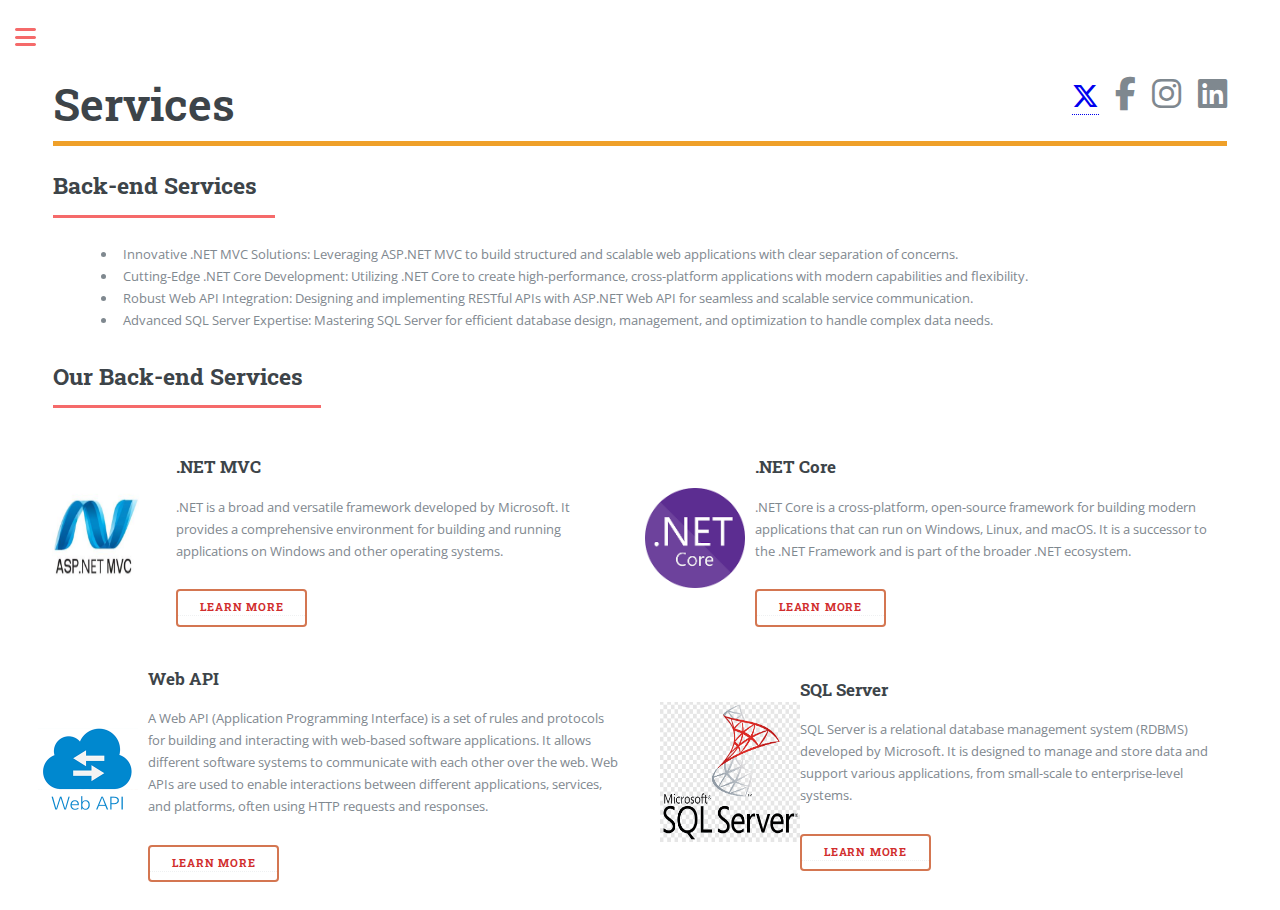
==== commit 59106dc7: "Responsive" ====
--- a/backend.html
+++ b/backend.html
@@ -32,15 +32,14 @@
                         </header>
                         <br>
     <header class="major">
-        <h2>Services we Offer</h2>
+        <h2>Back-end Services</h2>
     </header>
     <div class="content">
         <ul class="service-ul">
-            <li>Custom web application development</li>
-            <li>Maintenance of existing application</li>
-            <li>Optimization of slow-performing web applications and SQL</li>
-            <li>Dedicated IT resources at economical rates</li>
-            <li>Expertise in .NET, .NET Core, SQL Server, JavaScript, jQuery, Microsoft Azure, Web API, etc.</li>
+            <li>Innovative .NET MVC Solutions: Leveraging ASP.NET MVC to build structured and scalable web applications with clear separation of concerns.</li>
+            <li>Cutting-Edge .NET Core Development: Utilizing .NET Core to create high-performance, cross-platform applications with modern capabilities and flexibility.</li>
+            <li>Robust Web API Integration: Designing and implementing RESTful APIs with ASP.NET Web API for seamless and scalable service communication.</li>
+            <li>Advanced SQL Server Expertise: Mastering SQL Server for efficient database design, management, and optimization to handle complex data needs.</li>
         </ul>
     </div>
     <header class="major">
@@ -49,7 +48,8 @@
     <div class="features">
         
         <article>
-            <span class="icon solid fa-gem"></span>
+            <img class="serv-img" src="images/MVC-Logo.jpg" alt=".net mvc" style="width: 160px; height: 150px; margin-left: -37px;">
+            <!-- <span class="icon solid fa-gem"></span> -->
             <div class="content">
                 <h3>.NET MVC</h3>
                 <p> .NET is a broad and versatile framework developed by Microsoft. It provides a comprehensive environment for building and running applications on Windows and other operating systems. </p>
@@ -57,7 +57,8 @@
             </div>
         </article>
         <article>
-            <span class="icon solid solid fa-paper-plane"></span>
+            <img class="serv-img" src="images/net_core.png" alt=".net Core" style="margin-left: -15px; margin-right: 10px;">
+            <!-- <span class="icon solid solid fa-paper-plane"></span> -->
             <div class="content">
                 <h3>.NET Core</h3>
                 <p>.NET Core is a cross-platform, open-source framework for building modern applications that can run on Windows, Linux, and macOS. It is a successor to the .NET Framework and is part of the broader .NET ecosystem.</p>
@@ -65,13 +66,23 @@
             </div>
         </article>
         <article>
-            <span class="icon solid solid fa-signal"></span>
+            <img class="serv-img" src="images/web-api.png" alt="web API" style="margin-left: -15px; margin-right: 10px;">
+            <!-- <span class="icon solid solid fa-signal"></span> -->
             <div class="content">
                 <h3>Web API</h3>
                 <p>A Web API (Application Programming Interface) is a set of rules and protocols for building and interacting with web-based software applications. It allows different software systems to communicate with each other over the web. Web APIs are used to enable interactions between different applications, services, and platforms, often using HTTP requests and responses.</p>
                 <a href="https://dotnet.microsoft.com/en-us/apps/aspnet/apis" class="service-txt"><input type="button" value="Learn More" class="service-btn"></a>
             </div>
         </article>
+            <article>
+                <img class="serv-img" src="images/ms_sql.png" alt="SQL Server" style=" height: 140px; width: 140px; background-color: rgb(254, 255, 255);">
+                <!-- <span class="icon solid fa-database"></span> -->
+                <div class="content">
+                    <h3>SQL Server</h3>
+                    <p>SQL Server is a relational database management system (RDBMS) developed by Microsoft. It is designed to manage and store data and support various applications, from small-scale to enterprise-level systems.</p>
+                    <a href="https://learn.microsoft.com/en-us/sql/sql-server/what-is-sql-server?view=sql-server-ver16" class="service-txt"><input type="button" value="Learn More" class="service-btn"></a>
+                </div>
+            </article>
     </div>
     </div>
     </div>
@@ -98,17 +109,23 @@
                                 <ul>
                                     <li><a href="index.html">Homepage</a></li>
                                     <li><a href="generic.html">About</a></li>
+<<<<<<< HEAD
                                     <li><a href="contactus.html">Contact</a></li>
+=======
+                                    <li><a href="contactus.html">Contact US</a></li>
+>>>>>>> 59b54bce2032b90b079cae0cb67feecae8ec3762
                                     <li>
                                         <span class="opener">Services</span>
                                         <ul>
                                             <li><a href="Frontend.html">front-end services</a></li>
                                             <li><a href="backend.html">back-end services</a></li>
                                             <li><a href="cloud_service.html">Cloud services</a></li>
-                                            <li><a href="Database.html">database</a></li>
+                                            <li><a href="Services.html">services we offer</a></li>
                                         </ul>
                                     </li>
-                                    <li><a href="#">Our Team</a></li>
+                                    <li><a href="ourteam.html">Our Team</a></li>
+                                </ul>
+                                </nav>
                                     <br><br>
                                     <!-- <li>
                                         <span class="opener">Another Submenu</span>
@@ -150,7 +167,7 @@
                             </section> -->
 
                         <!-- Section -->
-                            <section>
+                            <!-- <section>
                                 <header class="major">
                                     <h2>Get in touch</h2>
                                 </header>
@@ -161,11 +178,14 @@
                                     <li class="icon solid fa-home">1234 Somewhere Road #8254<br />
                                     Nashville, TN 00000-0000</li>
                                 </ul>
-                            </section>
+                            </section> -->
                             <!-- Footer -->
-								<footer id="footer">
-									<p class="copyright">&copy; Untitled. All rights reserved. Demo Images: <a href="https://unsplash.com">Unsplash</a>. Design: <a href="https://html5up.net">HTML5 UP</a>.</p>
-								</footer>
+                            <footer id="footer">
+                                <p class="copyright">&copy; CincoLogic All rights reserved.
+                            </footer>
+                            </div>
+                            </div>
+                            </div>
                                 	<!-- Scripts -->
 			<script src="assets/js/jquery.min.js"></script>
 			<script src="assets/js/browser.min.js"></script>
@@ -176,6 +196,4 @@
 
 
 </body>
-</html>
-<section>
-    +</html>--- a/assets/css/main.css
+++ b/assets/css/main.css
@@ -421,12 +421,9 @@
 hr {
   border: 0;
   border-bottom: solid 1px rgba(210, 215, 217, 0.75);
-  margin: 2em 0;
-}
-
-hr.major {
-  margin: 3em 0;
-}
+  margin: 2em 0; }
+  hr.major {
+    margin: 3em 0; }
 
 .align-left {
   text-align: left;
@@ -1912,8 +1909,8 @@
   text-transform: uppercase;
 }
 
-header.major> :last-child {
-  border-bottom: solid 3px #EFA029;
+header.major > :last-child {
+  border-bottom: solid 3px #f56a6a;
   display: inline-block;
   margin: 0 0 2em 0;
   padding: 0 0.75em 0.5em 0;
@@ -1990,21 +1987,14 @@
   background-position: calc(100% - 1em) center;
   height: 2.75em;
   padding-right: 2.75em;
-  text-overflow: ellipsis;
-}
-
-select option {
-  color: #3d4449;
-  background: #ffffff;
-}
-
-select:focus::-ms-value {
-  background-color: transparent;
-}
-
-select::-ms-expand {
-  display: none;
-}
+  text-overflow: ellipsis; }
+  select option {
+    color: #3d4449;
+    background: #ffffff; }
+  select:focus::-ms-value {
+    background-color: transparent; }
+  select::-ms-expand {
+    display: none; }
 
 input[type="text"],
 input[type="password"],
@@ -2523,64 +2513,39 @@
 
 table {
   margin: 0 0 2em 0;
-  width: 100%;
-}
-
-table tbody tr {
-  border: solid 1px rgba(210, 215, 217, 0.75);
-  border-left: 0;
-  border-right: 0;
-}
-
-table tbody tr:nth-child(2n + 1) {
-  background-color: rgba(230, 235, 237, 0.25);
-}
-
-table td {
-  padding: 0.75em 0.75em;
-}
-
-table th {
-  color: #3d4449;
-  font-size: 0.9em;
-  font-weight: 600;
-  padding: 0 0.75em 0.75em 0.75em;
-  text-align: left;
-}
-
-table thead {
-  border-bottom: solid 2px rgba(210, 215, 217, 0.75);
-}
-
-table tfoot {
-  border-top: solid 2px rgba(210, 215, 217, 0.75);
-}
-
-table.alt {
-  border-collapse: separate;
-}
-
-table.alt tbody tr td {
-  border: solid 1px rgba(210, 215, 217, 0.75);
-  border-left-width: 0;
-  border-top-width: 0;
-}
-
-table.alt tbody tr td:first-child {
-  border-left-width: 1px;
-}
-
-table.alt tbody tr:first-child td {
-  border-top-width: 1px;
-}
-
-table.alt thead {
-  border-bottom: 0;
-}
-
-table.alt tfoot {
-  border-top: 0;
-}
+  width: 100%; }
+  table tbody tr {
+    border: solid 1px rgba(210, 215, 217, 0.75);
+    border-left: 0;
+    border-right: 0; }
+    table tbody tr:nth-child(2n + 1) {
+      background-color: rgba(230, 235, 237, 0.25); }
+  table td {
+    padding: 0.75em 0.75em; }
+  table th {
+    color: #3d4449;
+    font-size: 0.9em;
+    font-weight: 600;
+    padding: 0 0.75em 0.75em 0.75em;
+    text-align: left; }
+  table thead {
+    border-bottom: solid 2px rgba(210, 215, 217, 0.75); }
+  table tfoot {
+    border-top: solid 2px rgba(210, 215, 217, 0.75); }
+  table.alt {
+    border-collapse: separate; }
+    table.alt tbody tr td {
+      border: solid 1px rgba(210, 215, 217, 0.75);
+      border-left-width: 0;
+      border-top-width: 0; }
+      table.alt tbody tr td:first-child {
+        border-left-width: 1px; }
+    table.alt tbody tr:first-child td {
+      border-top-width: 1px; }
+    table.alt thead {
+      border-bottom: 0; }
+    table.alt tfoot {
+      border-top: 0; }
 
 /* Button */
 input[type="submit"],
@@ -2599,8 +2564,8 @@
   background-color: transparent;
   border-radius: 0.375em;
   border: 0;
-  box-shadow: inset 0 0 0 2px #f56a6a;
-  color: #f56a6a !important;
+  box-shadow: inset 0 0 0 2px #d47651;
+  color: #d12d2d !important;
   cursor: pointer;
   display: inline-block;
   font-family: "Roboto Slab", serif;
--- a/assets/css/cincostyle.css
+++ b/assets/css/cincostyle.css
@@ -188,7 +188,7 @@
     }
 
     #menu>ul>li>ul a {
-        font-size: 0.5em;
+        font-size: 0.9em;
     }
 }
 
@@ -246,8 +246,17 @@
     }
 
     #menu>ul>li>ul a {
-        font-size: 0.3em;
-    }
+        font-size: 0.9em;
+    }
+}
+img.serv-img{
+    margin-top: -5px;
+    display: block;
+    text-decoration: none;
+  border-bottom: none;
+  position: relative;
+  height: 100px;
+  width: 100px;
 }
 
 @media (max-width : 1024px) {
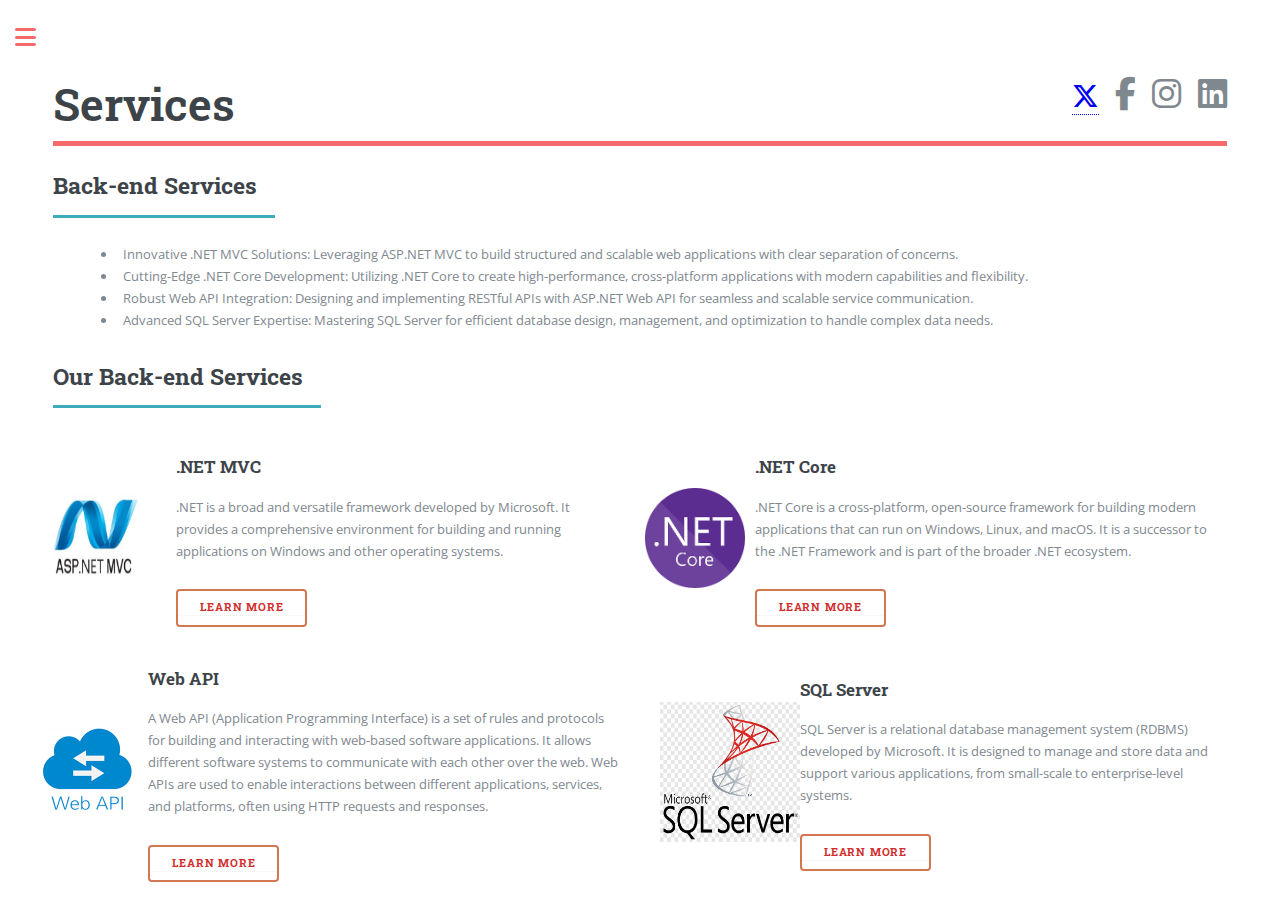
==== commit 11b19dd8: "Merge branch 'main' of https://github.com/CincologicThree/Cincologic_Website" ====
--- a/backend.html
+++ b/backend.html
@@ -96,9 +96,9 @@
 								<div class="cincologo">
 									<a href="index.html"><img src="assets/cincologic logo.png" alt="CincoLogic"></a>
 								</div>
-								<!-- <div class="text">
+								<div class="text">
 									<a href="index.html"><h1>Cincologic</h1></a>
-								</div> -->
+								</div>
 							 </div>
 
                        
@@ -109,11 +109,7 @@
                                 <ul>
                                     <li><a href="index.html">Homepage</a></li>
                                     <li><a href="generic.html">About</a></li>
-<<<<<<< HEAD
-                                    <li><a href="contactus.html">Contact</a></li>
-=======
                                     <li><a href="contactus.html">Contact US</a></li>
->>>>>>> 59b54bce2032b90b079cae0cb67feecae8ec3762
                                     <li>
                                         <span class="opener">Services</span>
                                         <ul>
--- a/assets/css/main.css
+++ b/assets/css/main.css
@@ -1,260 +1,113 @@
 @import url(fontawesome-all.min.css);
 @import url(fontawesome.min.css);
 @import url("https://fonts.googleapis.com/css?family=Open+Sans:400,600,400italic,600italic|Roboto+Slab:400,700");
-
-a {
-  text-decoration: none;
-}
-
-html,
-body,
-div,
-span,
-applet,
-object,
-iframe,
-h1,
-h2,
-h3,
-h4,
-h5,
-h6,
-p,
-blockquote,
-pre,
-a,
-abbr,
-acronym,
-address,
-big,
-cite,
-code,
-del,
-dfn,
-em,
-img,
-ins,
-kbd,
-q,
-s,
-samp,
-small,
-strike,
-strong,
-sub,
-sup,
-tt,
-var,
-b,
-u,
-i,
-center,
-dl,
-dt,
-dd,
-ol,
-ul,
-li,
-fieldset,
-form,
-label,
-legend,
-table,
-caption,
-tbody,
-tfoot,
-thead,
-tr,
-th,
-td,
-article,
-aside,
-canvas,
-details,
-embed,
-figure,
-figcaption,
-footer,
-header,
-hgroup,
-menu,
-nav,
-output,
-ruby,
-section,
-summary,
-time,
-mark,
-audio,
-video {
+/*
+	Editorial by HTML5 UP
+	html5up.net | @ajlkn
+	Free for personal and commercial use under the CCA 3.0 license (html5up.net/license)
+*/
+html, body, div, span, applet, object,
+iframe, h1, h2, h3, h4, h5, h6, p, blockquote,
+pre, a, abbr, acronym, address, big, cite,
+code, del, dfn, em, img, ins, kbd, q, s, samp,
+small, strike, strong, sub, sup, tt, var, b,
+u, i, center, dl, dt, dd, ol, ul, li, fieldset,
+form, label, legend, table, caption, tbody,
+tfoot, thead, tr, th, td, article, aside,
+canvas, details, embed, figure, figcaption,
+footer, header, hgroup, menu, nav, output, ruby,
+section, summary, time, mark, audio, video {
   margin: 0;
   padding: 0;
   border: 0;
   font-size: 100%;
   font: inherit;
-  text-decoration: none;
-  vertical-align: baseline;
-}
-
-article,
-aside,
-details,
-figcaption,
-figure,
-footer,
-header,
-hgroup,
-menu,
-nav,
-section {
-  display: block;
-}
+  vertical-align: baseline; }
+
+article, aside, details, figcaption, figure,
+footer, header, hgroup, menu, nav, section {
+  display: block; }
 
 body {
-  line-height: 1;
-  text-decoration: none;
-}
-
-ol,
-ul {
-  list-style: none;
-}
-
-blockquote,
-q {
-  quotes: none;
-}
-
-blockquote:before,
-blockquote:after,
-q:before,
-q:after {
-  content: '';
-  content: none;
-}
+  line-height: 1; }
+
+ol, ul {
+  list-style: none; }
+
+blockquote, q {
+  quotes: none; }
+  blockquote:before, blockquote:after, q:before, q:after {
+    content: '';
+    content: none; }
 
 table {
   border-collapse: collapse;
-  border-spacing: 0;
-}
+  border-spacing: 0; }
 
 body {
-  -webkit-text-size-adjust: none;
-}
+  -webkit-text-size-adjust: none; }
 
 mark {
   background-color: transparent;
-  color: inherit;
-}
+  color: inherit; }
 
 input::-moz-focus-inner {
   border: 0;
-  padding: 0;
-}
-
-input,
-select,
-textarea {
+  padding: 0; }
+
+input, select, textarea {
   -moz-appearance: none;
   -webkit-appearance: none;
   -ms-appearance: none;
-  appearance: none;
-}
+  appearance: none; }
 
 /* Basic */
 @-ms-viewport {
-  width: device-width;
-}
+  width: device-width; }
 
 body {
-  -ms-overflow-style: scrollbar;
-  text-decoration: none;
-}
+  -ms-overflow-style: scrollbar; }
 
 
 @media screen and (max-width: 480px) {
-
-  html,
-  body {
-    min-width: 320px;
-  }
-}
-
+  html, body {
+    min-width: 320px; } }
+  
 
 html {
-  box-sizing: border-box;
-  text-decoration: none;
-}
-
-*,
-*:before,
-*:after {
-  box-sizing: inherit;
-}
+  box-sizing: border-box; }
+
+*, *:before, *:after {
+  box-sizing: inherit; }
 
 body {
-  background: #ffffff;
-  text-decoration: none;
-}
-
-body.is-preload *,
-body.is-preload *:before,
-body.is-preload *:after,
-body.is-resizing *,
-body.is-resizing *:before,
-body.is-resizing *:after {
-  -moz-animation: none !important;
-  -webkit-animation: none !important;
-  -ms-animation: none !important;
-  animation: none !important;
-  -moz-transition: none !important;
-  -webkit-transition: none !important;
-  -ms-transition: none !important;
-  transition: none !important;
-}
+  background: #ffffff; }
+  body.is-preload *, body.is-preload *:before, body.is-preload *:after, body.is-resizing *, body.is-resizing *:before, body.is-resizing *:after {
+    -moz-animation: none !important;
+    -webkit-animation: none !important;
+    -ms-animation: none !important;
+    animation: none !important;
+    -moz-transition: none !important;
+    -webkit-transition: none !important;
+    -ms-transition: none !important;
+    transition: none !important; }
 
 /* Type */
-body,
-input,
-select,
-textarea {
+body, input, select, textarea {
   color: #7f888f;
   font-family: "Open Sans", sans-serif;
   font-size: 13pt;
   font-weight: 400;
-  line-height: 1.65;
-  text-decoration: none;
-}
-
-@media screen and (max-width: 1680px) {
-
-  body,
-  input,
-  select,
-  textarea {
-    font-size: 11pt;
-  }
-}
-
-@media screen and (max-width: 1280px) {
-
-  body,
-  input,
-  select,
-  textarea {
-    font-size: 10pt;
-  }
-}
-
-@media screen and (max-width: 360px) {
-
-  body,
-  input,
-  select,
-  textarea {
-    font-size: 9pt;
-  }
-}
+  line-height: 1.65; }
+  @media screen and (max-width: 1680px) {
+    body, input, select, textarea {
+      font-size: 11pt; } }
+  @media screen and (max-width: 1280px) {
+    body, input, select, textarea {
+      font-size: 10pt; } }
+  @media screen and (max-width: 360px) {
+    body, input, select, textarea {
+      font-size: 9pt; } }
 
 a {
   -moz-transition: color 0.2s ease-in-out, border-bottom-color 0.2s ease-in-out;
@@ -262,137 +115,94 @@
   -ms-transition: color 0.2s ease-in-out, border-bottom-color 0.2s ease-in-out;
   transition: color 0.2s ease-in-out, border-bottom-color 0.2s ease-in-out;
   border-bottom: dotted 1px;
-
-
-  text-decoration: none;
-}
-
-a.service-txt {
-  color: #eff1f2;
-  margin: 0;
-}
-
-a.service-txt:hover {
-  border-bottom-color: #ffffff;
-  color: #ffffff !important;
-}
-
-a:hover {
-  border-bottom-color: #f56a6a;
-  color: #f56a6a !important;
-}
-
-a:hover strong {
-  color: inherit;
-}
-
-strong,
-b {
+  
+  
+  text-decoration: none; }
+  a.service-txt{
+    color: #eff1f2;
+    margin: 0;
+  }
+  a.service-txt:hover {
+    border-bottom-color: #ffffff;
+    color: #ffffff !important; }
+  a:hover {
+    border-bottom-color: #f56a6a;
+    color: #f56a6a !important; }
+    a:hover strong {
+      color: inherit; }
+strong, b {
   color: #3d4449;
   font-weight: 600;
   font-size: xx-large;
-}
-
-em,
-i {
-  font-style: italic;
-}
+ }
+
+em, i {
+  font-style: italic; }
 
 p {
-  margin: 0 0 2em 0;
-}
-
-h1,
-h2,
-h3,
-h4,
-h5,
-h6 {
+  margin: 0 0 2em 0; }
+
+h1, h2, h3, h4, h5, h6 {
   color: #3d4449;
   font-family: "Roboto Slab", serif;
   font-weight: 700;
   line-height: 1.5;
-  margin: 0 0 1em 0;
-}
-
-h1 a,
-h2 a,
-h3 a,
-h4 a,
-h5 a,
-h6 a {
-  color: inherit;
-  text-decoration: none;
-  border-bottom: 0;
-}
+  margin: 0 0 1em 0; }
+  h1 a, h2 a, h3 a, h4 a, h5 a, h6 a {
+    color: inherit;
+    text-decoration: none;
+    border-bottom: 0; }
 
 h1 {
   font-size: 4em;
   margin: 0 0 0.5em 0;
-  line-height: 1.3;
-}
+  line-height: 1.3; }
 
 h2 {
-  font-size: 1.75em;
-}
+  font-size: 1.75em; }
 
 h3 {
-  font-size: 1.25em;
-}
+  font-size: 1.25em; }
 
 h4 {
-  font-size: 1.1em;
-}
+  font-size: 1.1em; }
 
 h5 {
-  font-size: 0.9em;
-}
+  font-size: 0.9em; }
 
 h6 {
-  font-size: 0.7em;
-}
+  font-size: 0.7em; }
 
 @media screen and (max-width: 1680px) {
   h1 {
-    font-size: 3.5em;
-  }
-}
+    font-size: 3.5em; } }
 
 @media screen and (max-width: 980px) {
   h1 {
-    font-size: 3.25em;
-  }
-}
+    font-size: 3.25em; } }
 
 @media screen and (max-width: 736px) {
   h1 {
     font-size: 2em;
-    line-height: 1.4;
-  }
-
+    line-height: 1.4; }
   h2 {
-    font-size: 1.5em;
-  }
-}
+    font-size: 1.5em; } }
 
 sub {
   font-size: 0.8em;
   position: relative;
-  top: 0.5em;
-}
+  top: 0.5em; }
 
 sup {
   font-size: 0.8em;
   position: relative;
-  top: -0.5em;
-}
+  top: -0.5em; }
 
 blockquote {
   border-left: solid 3px rgba(210, 215, 217, 0.75);
   font-style: italic;
   margin: 0 0 2em 0;
-  padding: 0.5em 0 0.5em 2em;
-}
+  padding: 0.5em 0 0.5em 2em; }
 
 code {
   background: rgba(230, 235, 237, 0.25);
@@ -401,1504 +211,795 @@
   font-family: "Courier New", monospace;
   font-size: 0.9em;
   margin: 0 0.25em;
-  padding: 0.25em 0.65em;
-}
+  padding: 0.25em 0.65em; }
 
 pre {
   -webkit-overflow-scrolling: touch;
   font-family: "Courier New", monospace;
   font-size: 0.9em;
-  margin: 0 0 2em 0;
-}
-
-pre code {
-  display: block;
-  line-height: 1.75;
-  padding: 1em 1.5em;
-  overflow-x: auto;
-}
+  margin: 0 0 2em 0; }
+  pre code {
+    display: block;
+    line-height: 1.75;
+    padding: 1em 1.5em;
+    overflow-x: auto; }
 
 hr {
   border: 0;
-  border-bottom: solid 1px rgba(210, 215, 217, 0.75);
+  border-bottom: solid 1px rgba(72, 146, 196, 0.75);
   margin: 2em 0; }
   hr.major {
     margin: 3em 0; }
 
 .align-left {
-  text-align: left;
-}
+  text-align: left; }
 
 .align-center {
-  text-align: center;
-}
+  text-align: center; }
 
 .align-right {
-  text-align: right;
-}
+  text-align: right; }
 
 /* Row */
 .row {
   display: flex;
   flex-wrap: wrap;
   box-sizing: border-box;
-  align-items: stretch;
-}
-
-.row>* {
-  box-sizing: border-box;
-}
-
-.row.gtr-uniform>*> :last-child {
-  margin-bottom: 0;
-}
-
-.row.aln-left {
-  justify-content: flex-start;
-}
-
-.row.aln-center {
-  justify-content: center;
-}
-
-.row.aln-right {
-  justify-content: flex-end;
-}
-
-.row.aln-top {
-  align-items: flex-start;
-}
-
-.row.aln-middle {
-  align-items: center;
-}
-
-.row.aln-bottom {
-  align-items: flex-end;
-}
-
-.row>.imp {
-  order: -1;
-}
-
-.row>.col-1 {
-  width: 8.33333%;
-}
-
-.row>.off-1 {
-  margin-left: 8.33333%;
-}
-
-.row>.col-2 {
-  width: 16.66667%;
-}
-
-.row>.off-2 {
-  margin-left: 16.66667%;
-}
-
-.row>.col-3 {
-  width: 25%;
-}
-
-.row>.off-3 {
-  margin-left: 25%;
-}
-
-.row>.col-4 {
-  width: 33.33333%;
-}
-
-.row>.off-4 {
-  margin-left: 33.33333%;
-}
-
-.row>.col-5 {
-  width: 41.66667%;
-}
-
-.row>.off-5 {
-  margin-left: 41.66667%;
-}
-
-.row>.col-6 {
-  width: 50%;
-}
-
-.row>.off-6 {
-  margin-left: 50%;
-}
-
-.row>.col-7 {
-  width: 58.33333%;
-}
-
-.row>.off-7 {
-  margin-left: 58.33333%;
-}
-
-.row>.col-8 {
-  width: 66.66667%;
-}
-
-.row>.off-8 {
-  margin-left: 66.66667%;
-}
-
-.row>.col-9 {
-  width: 75%;
-}
-
-.row>.off-9 {
-  margin-left: 75%;
-}
-
-.row>.col-10 {
-  width: 83.33333%;
-}
-
-.row>.off-10 {
-  margin-left: 83.33333%;
-}
-
-.row>.col-11 {
-  width: 91.66667%;
-}
-
-.row>.off-11 {
-  margin-left: 91.66667%;
-}
-
-.row>.col-12 {
-  width: 100%;
-}
-
-.row>.off-12 {
-  margin-left: 100%;
-}
-
-.row.gtr-0 {
-  margin-top: 0;
-  margin-left: 0em;
-}
-
-.row.gtr-0>* {
-  padding: 0 0 0 0em;
-}
-
-.row.gtr-0.gtr-uniform {
-  margin-top: 0em;
-}
-
-.row.gtr-0.gtr-uniform>* {
-  padding-top: 0em;
-}
-
-.row.gtr-25 {
-  margin-top: 0;
-  margin-left: -0.375em;
-}
-
-.row.gtr-25>* {
-  padding: 0 0 0 0.375em;
-}
-
-.row.gtr-25.gtr-uniform {
-  margin-top: -0.375em;
-}
-
-.row.gtr-25.gtr-uniform>* {
-  padding-top: 0.375em;
-}
-
-.row.gtr-50 {
-  margin-top: 0;
-  margin-left: -0.75em;
-}
-
-.row.gtr-50>* {
-  padding: 0 0 0 0.75em;
-}
-
-.row.gtr-50.gtr-uniform {
-  margin-top: -0.75em;
-}
-
-.row.gtr-50.gtr-uniform>* {
-  padding-top: 0.75em;
-}
-
-.row {
-  margin-top: 0;
-  margin-left: -1.5em;
-}
-
-.row>* {
-  padding: 0 0 0 1.5em;
-}
-
-.row.gtr-uniform {
-  margin-top: -1.5em;
-}
-
-.row.gtr-uniform>* {
-  padding-top: 1.5em;
-}
-
-.row.gtr-150 {
-  margin-top: 0;
-  margin-left: -2.25em;
-}
-
-.row.gtr-150>* {
-  padding: 0 0 0 2.25em;
-}
-
-.row.gtr-150.gtr-uniform {
-  margin-top: -2.25em;
-}
-
-.row.gtr-150.gtr-uniform>* {
-  padding-top: 2.25em;
-}
-
-.row.gtr-200 {
-  margin-top: 0;
-  margin-left: -3em;
-}
-
-.row.gtr-200>* {
-  padding: 0 0 0 3em;
-}
-
-.row.gtr-200.gtr-uniform {
-  margin-top: -3em;
-}
-
-.row.gtr-200.gtr-uniform>* {
-  padding-top: 3em;
-}
-
-@media screen and (max-width: 1680px) {
-  .row {
-    display: flex;
-    flex-wrap: wrap;
-    box-sizing: border-box;
-    align-items: stretch;
-  }
-
-  .row>* {
-    box-sizing: border-box;
-  }
-
-  .row.gtr-uniform>*> :last-child {
-    margin-bottom: 0;
-  }
-
+  align-items: stretch; }
+  .row > * {
+    box-sizing: border-box; }
+  .row.gtr-uniform > * > :last-child {
+    margin-bottom: 0; }
   .row.aln-left {
-    justify-content: flex-start;
-  }
-
+    justify-content: flex-start; }
   .row.aln-center {
-    justify-content: center;
-  }
-
+    justify-content: center; }
   .row.aln-right {
-    justify-content: flex-end;
-  }
-
+    justify-content: flex-end; }
   .row.aln-top {
-    align-items: flex-start;
-  }
-
+    align-items: flex-start; }
   .row.aln-middle {
-    align-items: center;
-  }
-
+    align-items: center; }
   .row.aln-bottom {
-    align-items: flex-end;
-  }
-
-  .row>.imp-xlarge {
-    order: -1;
-  }
-
-  .row>.col-1-xlarge {
-    width: 8.33333%;
-  }
-
-  .row>.off-1-xlarge {
-    margin-left: 8.33333%;
-  }
-
-  .row>.col-2-xlarge {
-    width: 16.66667%;
-  }
-
-  .row>.off-2-xlarge {
-    margin-left: 16.66667%;
-  }
-
-  .row>.col-3-xlarge {
-    width: 25%;
-  }
-
-  .row>.off-3-xlarge {
-    margin-left: 25%;
-  }
-
-  .row>.col-4-xlarge {
-    width: 33.33333%;
-  }
-
-  .row>.off-4-xlarge {
-    margin-left: 33.33333%;
-  }
-
-  .row>.col-5-xlarge {
-    width: 41.66667%;
-  }
-
-  .row>.off-5-xlarge {
-    margin-left: 41.66667%;
-  }
-
-  .row>.col-6-xlarge {
-    width: 50%;
-  }
-
-  .row>.off-6-xlarge {
-    margin-left: 50%;
-  }
-
-  .row>.col-7-xlarge {
-    width: 58.33333%;
-  }
-
-  .row>.off-7-xlarge {
-    margin-left: 58.33333%;
-  }
-
-  .row>.col-8-xlarge {
-    width: 66.66667%;
-  }
-
-  .row>.off-8-xlarge {
-    margin-left: 66.66667%;
-  }
-
-  .row>.col-9-xlarge {
-    width: 75%;
-  }
-
-  .row>.off-9-xlarge {
-    margin-left: 75%;
-  }
-
-  .row>.col-10-xlarge {
-    width: 83.33333%;
-  }
-
-  .row>.off-10-xlarge {
-    margin-left: 83.33333%;
-  }
-
-  .row>.col-11-xlarge {
-    width: 91.66667%;
-  }
-
-  .row>.off-11-xlarge {
-    margin-left: 91.66667%;
-  }
-
-  .row>.col-12-xlarge {
-    width: 100%;
-  }
-
-  .row>.off-12-xlarge {
-    margin-left: 100%;
-  }
-
+    align-items: flex-end; }
+  .row > .imp {
+    order: -1; }
+  .row > .col-1 {
+    width: 8.33333%; }
+  .row > .off-1 {
+    margin-left: 8.33333%; }
+  .row > .col-2 {
+    width: 16.66667%; }
+  .row > .off-2 {
+    margin-left: 16.66667%; }
+  .row > .col-3 {
+    width: 25%; }
+  .row > .off-3 {
+    margin-left: 25%; }
+  .row > .col-4 {
+    width: 33.33333%; }
+  .row > .off-4 {
+    margin-left: 33.33333%; }
+  .row > .col-5 {
+    width: 41.66667%; }
+  .row > .off-5 {
+    margin-left: 41.66667%; }
+  .row > .col-6 {
+    width: 50%; }
+  .row > .off-6 {
+    margin-left: 50%; }
+  .row > .col-7 {
+    width: 58.33333%; }
+  .row > .off-7 {
+    margin-left: 58.33333%; }
+  .row > .col-8 {
+    width: 66.66667%; }
+  .row > .off-8 {
+    margin-left: 66.66667%; }
+  .row > .col-9 {
+    width: 75%; }
+  .row > .off-9 {
+    margin-left: 75%; }
+  .row > .col-10 {
+    width: 83.33333%; }
+  .row > .off-10 {
+    margin-left: 83.33333%; }
+  .row > .col-11 {
+    width: 91.66667%; }
+  .row > .off-11 {
+    margin-left: 91.66667%; }
+  .row > .col-12 {
+    width: 100%; }
+  .row > .off-12 {
+    margin-left: 100%; }
   .row.gtr-0 {
     margin-top: 0;
-    margin-left: 0em;
-  }
-
-  .row.gtr-0>* {
-    padding: 0 0 0 0em;
-  }
-
-  .row.gtr-0.gtr-uniform {
-    margin-top: 0em;
-  }
-
-  .row.gtr-0.gtr-uniform>* {
-    padding-top: 0em;
-  }
-
+    margin-left: 0em; }
+    .row.gtr-0 > * {
+      padding: 0 0 0 0em; }
+    .row.gtr-0.gtr-uniform {
+      margin-top: 0em; }
+      .row.gtr-0.gtr-uniform > * {
+        padding-top: 0em; }
   .row.gtr-25 {
     margin-top: 0;
-    margin-left: -0.375em;
-  }
-
-  .row.gtr-25>* {
-    padding: 0 0 0 0.375em;
-  }
-
-  .row.gtr-25.gtr-uniform {
-    margin-top: -0.375em;
-  }
-
-  .row.gtr-25.gtr-uniform>* {
-    padding-top: 0.375em;
-  }
-
+    margin-left: -0.375em; }
+    .row.gtr-25 > * {
+      padding: 0 0 0 0.375em; }
+    .row.gtr-25.gtr-uniform {
+      margin-top: -0.375em; }
+      .row.gtr-25.gtr-uniform > * {
+        padding-top: 0.375em; }
   .row.gtr-50 {
     margin-top: 0;
-    margin-left: -0.75em;
-  }
-
-  .row.gtr-50>* {
-    padding: 0 0 0 0.75em;
-  }
-
-  .row.gtr-50.gtr-uniform {
-    margin-top: -0.75em;
-  }
-
-  .row.gtr-50.gtr-uniform>* {
-    padding-top: 0.75em;
-  }
-
+    margin-left: -0.75em; }
+    .row.gtr-50 > * {
+      padding: 0 0 0 0.75em; }
+    .row.gtr-50.gtr-uniform {
+      margin-top: -0.75em; }
+      .row.gtr-50.gtr-uniform > * {
+        padding-top: 0.75em; }
   .row {
     margin-top: 0;
-    margin-left: -1.5em;
-  }
-
-  .row>* {
-    padding: 0 0 0 1.5em;
-  }
-
-  .row.gtr-uniform {
-    margin-top: -1.5em;
-  }
-
-  .row.gtr-uniform>* {
-    padding-top: 1.5em;
-  }
-
+    margin-left: -1.5em; }
+    .row > * {
+      padding: 0 0 0 1.5em; }
+    .row.gtr-uniform {
+      margin-top: -1.5em; }
+      .row.gtr-uniform > * {
+        padding-top: 1.5em; }
   .row.gtr-150 {
     margin-top: 0;
-    margin-left: -2.25em;
-  }
-
-  .row.gtr-150>* {
-    padding: 0 0 0 2.25em;
-  }
-
-  .row.gtr-150.gtr-uniform {
-    margin-top: -2.25em;
-  }
-
-  .row.gtr-150.gtr-uniform>* {
-    padding-top: 2.25em;
-  }
-
+    margin-left: -2.25em; }
+    .row.gtr-150 > * {
+      padding: 0 0 0 2.25em; }
+    .row.gtr-150.gtr-uniform {
+      margin-top: -2.25em; }
+      .row.gtr-150.gtr-uniform > * {
+        padding-top: 2.25em; }
   .row.gtr-200 {
     margin-top: 0;
-    margin-left: -3em;
-  }
-
-  .row.gtr-200>* {
-    padding: 0 0 0 3em;
-  }
-
-  .row.gtr-200.gtr-uniform {
-    margin-top: -3em;
-  }
-
-  .row.gtr-200.gtr-uniform>* {
-    padding-top: 3em;
-  }
-}
-
-@media screen and (max-width: 1280px) {
-  .row {
-    display: flex;
-    flex-wrap: wrap;
-    box-sizing: border-box;
-    align-items: stretch;
-  }
-
-  .row>* {
-    box-sizing: border-box;
-  }
-
-  .row.gtr-uniform>*> :last-child {
-    margin-bottom: 0;
-  }
-
-  .row.aln-left {
-    justify-content: flex-start;
-  }
-
-  .row.aln-center {
-    justify-content: center;
-  }
-
-  .row.aln-right {
-    justify-content: flex-end;
-  }
-
-  .row.aln-top {
-    align-items: flex-start;
-  }
-
-  .row.aln-middle {
-    align-items: center;
-  }
-
-  .row.aln-bottom {
-    align-items: flex-end;
-  }
-
-  .row>.imp-large {
-    order: -1;
-  }
-
-  .row>.col-1-large {
-    width: 8.33333%;
-  }
-
-  .row>.off-1-large {
-    margin-left: 8.33333%;
-  }
-
-  .row>.col-2-large {
-    width: 16.66667%;
-  }
-
-  .row>.off-2-large {
-    margin-left: 16.66667%;
-  }
-
-  .row>.col-3-large {
-    width: 25%;
-  }
-
-  .row>.off-3-large {
-    margin-left: 25%;
-  }
-
-  .row>.col-4-large {
-    width: 33.33333%;
-  }
-
-  .row>.off-4-large {
-    margin-left: 33.33333%;
-  }
-
-  .row>.col-5-large {
-    width: 41.66667%;
-  }
-
-  .row>.off-5-large {
-    margin-left: 41.66667%;
-  }
-
-  .row>.col-6-large {
-    width: 50%;
-  }
-
-  .row>.off-6-large {
-    margin-left: 50%;
-  }
-
-  .row>.col-7-large {
-    width: 58.33333%;
-  }
-
-  .row>.off-7-large {
-    margin-left: 58.33333%;
-  }
-
-  .row>.col-8-large {
-    width: 66.66667%;
-  }
-
-  .row>.off-8-large {
-    margin-left: 66.66667%;
-  }
-
-  .row>.col-9-large {
-    width: 75%;
-  }
-
-  .row>.off-9-large {
-    margin-left: 75%;
-  }
-
-  .row>.col-10-large {
-    width: 83.33333%;
-  }
-
-  .row>.off-10-large {
-    margin-left: 83.33333%;
-  }
-
-  .row>.col-11-large {
-    width: 91.66667%;
-  }
-
-  .row>.off-11-large {
-    margin-left: 91.66667%;
-  }
-
-  .row>.col-12-large {
-    width: 100%;
-  }
-
-  .row>.off-12-large {
-    margin-left: 100%;
-  }
-
-  .row.gtr-0 {
-    margin-top: 0;
-    margin-left: 0em;
-  }
-
-  .row.gtr-0>* {
-    padding: 0 0 0 0em;
-  }
-
-  .row.gtr-0.gtr-uniform {
-    margin-top: 0em;
-  }
-
-  .row.gtr-0.gtr-uniform>* {
-    padding-top: 0em;
-  }
-
-  .row.gtr-25 {
-    margin-top: 0;
-    margin-left: -0.375em;
-  }
-
-  .row.gtr-25>* {
-    padding: 0 0 0 0.375em;
-  }
-
-  .row.gtr-25.gtr-uniform {
-    margin-top: -0.375em;
-  }
-
-  .row.gtr-25.gtr-uniform>* {
-    padding-top: 0.375em;
-  }
-
-  .row.gtr-50 {
-    margin-top: 0;
-    margin-left: -0.75em;
-  }
-
-  .row.gtr-50>* {
-    padding: 0 0 0 0.75em;
-  }
-
-  .row.gtr-50.gtr-uniform {
-    margin-top: -0.75em;
-  }
-
-  .row.gtr-50.gtr-uniform>* {
-    padding-top: 0.75em;
-  }
-
-  .row {
-    margin-top: 0;
-    margin-left: -1.5em;
-  }
-
-  .row>* {
-    padding: 0 0 0 1.5em;
-  }
-
-  .row.gtr-uniform {
-    margin-top: -1.5em;
-  }
-
-  .row.gtr-uniform>* {
-    padding-top: 1.5em;
-  }
-
-  .row.gtr-150 {
-    margin-top: 0;
-    margin-left: -2.25em;
-  }
-
-  .row.gtr-150>* {
-    padding: 0 0 0 2.25em;
-  }
-
-  .row.gtr-150.gtr-uniform {
-    margin-top: -2.25em;
-  }
-
-  .row.gtr-150.gtr-uniform>* {
-    padding-top: 2.25em;
-  }
-
-  .row.gtr-200 {
-    margin-top: 0;
-    margin-left: -3em;
-  }
-
-  .row.gtr-200>* {
-    padding: 0 0 0 3em;
-  }
-
-  .row.gtr-200.gtr-uniform {
-    margin-top: -3em;
-  }
-
-  .row.gtr-200.gtr-uniform>* {
-    padding-top: 3em;
-  }
-}
-
-@media screen and (max-width: 980px) {
-  .row {
-    display: flex;
-    flex-wrap: wrap;
-    box-sizing: border-box;
-    align-items: stretch;
-  }
-
-  .row>* {
-    box-sizing: border-box;
-  }
-
-  .row.gtr-uniform>*> :last-child {
-    margin-bottom: 0;
-  }
-
-  .row.aln-left {
-    justify-content: flex-start;
-  }
-
-  .row.aln-center {
-    justify-content: center;
-  }
-
-  .row.aln-right {
-    justify-content: flex-end;
-  }
-
-  .row.aln-top {
-    align-items: flex-start;
-  }
-
-  .row.aln-middle {
-    align-items: center;
-  }
-
-  .row.aln-bottom {
-    align-items: flex-end;
-  }
-
-  .row>.imp-medium {
-    order: -1;
-  }
-
-  .row>.col-1-medium {
-    width: 8.33333%;
-  }
-
-  .row>.off-1-medium {
-    margin-left: 8.33333%;
-  }
-
-  .row>.col-2-medium {
-    width: 16.66667%;
-  }
-
-  .row>.off-2-medium {
-    margin-left: 16.66667%;
-  }
-
-  .row>.col-3-medium {
-    width: 25%;
-  }
-
-  .row>.off-3-medium {
-    margin-left: 25%;
-  }
-
-  .row>.col-4-medium {
-    width: 33.33333%;
-  }
-
-  .row>.off-4-medium {
-    margin-left: 33.33333%;
-  }
-
-  .row>.col-5-medium {
-    width: 41.66667%;
-  }
-
-  .row>.off-5-medium {
-    margin-left: 41.66667%;
-  }
-
-  .row>.col-6-medium {
-    width: 50%;
-  }
-
-  .row>.off-6-medium {
-    margin-left: 50%;
-  }
-
-  .row>.col-7-medium {
-    width: 58.33333%;
-  }
-
-  .row>.off-7-medium {
-    margin-left: 58.33333%;
-  }
-
-  .row>.col-8-medium {
-    width: 66.66667%;
-  }
-
-  .row>.off-8-medium {
-    margin-left: 66.66667%;
-  }
-
-  .row>.col-9-medium {
-    width: 75%;
-  }
-
-  .row>.off-9-medium {
-    margin-left: 75%;
-  }
-
-  .row>.col-10-medium {
-    width: 83.33333%;
-  }
-
-  .row>.off-10-medium {
-    margin-left: 83.33333%;
-  }
-
-  .row>.col-11-medium {
-    width: 91.66667%;
-  }
-
-  .row>.off-11-medium {
-    margin-left: 91.66667%;
-  }
-
-  .row>.col-12-medium {
-    width: 100%;
-  }
-
-  .row>.off-12-medium {
-    margin-left: 100%;
-  }
-
-  .row.gtr-0 {
-    margin-top: 0;
-    margin-left: 0em;
-  }
-
-  .row.gtr-0>* {
-    padding: 0 0 0 0em;
-  }
-
-  .row.gtr-0.gtr-uniform {
-    margin-top: 0em;
-  }
-
-  .row.gtr-0.gtr-uniform>* {
-    padding-top: 0em;
-  }
-
-  .row.gtr-25 {
-    margin-top: 0;
-    margin-left: -0.375em;
-  }
-
-  .row.gtr-25>* {
-    padding: 0 0 0 0.375em;
-  }
-
-  .row.gtr-25.gtr-uniform {
-    margin-top: -0.375em;
-  }
-
-  .row.gtr-25.gtr-uniform>* {
-    padding-top: 0.375em;
-  }
-
-  .row.gtr-50 {
-    margin-top: 0;
-    margin-left: -0.75em;
-  }
-
-  .row.gtr-50>* {
-    padding: 0 0 0 0.75em;
-  }
-
-  .row.gtr-50.gtr-uniform {
-    margin-top: -0.75em;
-  }
-
-  .row.gtr-50.gtr-uniform>* {
-    padding-top: 0.75em;
-  }
-
-  .row {
-    margin-top: 0;
-    margin-left: -1.5em;
-  }
-
-  .row>* {
-    padding: 0 0 0 1.5em;
-  }
-
-  .row.gtr-uniform {
-    margin-top: -1.5em;
-  }
-
-  .row.gtr-uniform>* {
-    padding-top: 1.5em;
-  }
-
-  .row.gtr-150 {
-    margin-top: 0;
-    margin-left: -2.25em;
-  }
-
-  .row.gtr-150>* {
-    padding: 0 0 0 2.25em;
-  }
-
-  .row.gtr-150.gtr-uniform {
-    margin-top: -2.25em;
-  }
-
-  .row.gtr-150.gtr-uniform>* {
-    padding-top: 2.25em;
-  }
-
-  .row.gtr-200 {
-    margin-top: 0;
-    margin-left: -3em;
-  }
-
-  .row.gtr-200>* {
-    padding: 0 0 0 3em;
-  }
-
-  .row.gtr-200.gtr-uniform {
-    margin-top: -3em;
-  }
-
-  .row.gtr-200.gtr-uniform>* {
-    padding-top: 3em;
-  }
-}
-
-@media screen and (max-width: 736px) {
-  .row {
-    display: flex;
-    flex-wrap: wrap;
-    box-sizing: border-box;
-    align-items: stretch;
-  }
-
-  .row>* {
-    box-sizing: border-box;
-  }
-
-  .row.gtr-uniform>*> :last-child {
-    margin-bottom: 0;
-  }
-
-  .row.aln-left {
-    justify-content: flex-start;
-  }
-
-  .row.aln-center {
-    justify-content: center;
-  }
-
-  .row.aln-right {
-    justify-content: flex-end;
-  }
-
-  .row.aln-top {
-    align-items: flex-start;
-  }
-
-  .row.aln-middle {
-    align-items: center;
-  }
-
-  .row.aln-bottom {
-    align-items: flex-end;
-  }
-
-  .row>.imp-small {
-    order: -1;
-  }
-
-  .row>.col-1-small {
-    width: 8.33333%;
-  }
-
-  .row>.off-1-small {
-    margin-left: 8.33333%;
-  }
-
-  .row>.col-2-small {
-    width: 16.66667%;
-  }
-
-  .row>.off-2-small {
-    margin-left: 16.66667%;
-  }
-
-  .row>.col-3-small {
-    width: 25%;
-  }
-
-  .row>.off-3-small {
-    margin-left: 25%;
-  }
-
-  .row>.col-4-small {
-    width: 33.33333%;
-  }
-
-  .row>.off-4-small {
-    margin-left: 33.33333%;
-  }
-
-  .row>.col-5-small {
-    width: 41.66667%;
-  }
-
-  .row>.off-5-small {
-    margin-left: 41.66667%;
-  }
-
-  .row>.col-6-small {
-    width: 50%;
-  }
-
-  .row>.off-6-small {
-    margin-left: 50%;
-  }
-
-  .row>.col-7-small {
-    width: 58.33333%;
-  }
-
-  .row>.off-7-small {
-    margin-left: 58.33333%;
-  }
-
-  .row>.col-8-small {
-    width: 66.66667%;
-  }
-
-  .row>.off-8-small {
-    margin-left: 66.66667%;
-  }
-
-  .row>.col-9-small {
-    width: 75%;
-  }
-
-  .row>.off-9-small {
-    margin-left: 75%;
-  }
-
-  .row>.col-10-small {
-    width: 83.33333%;
-  }
-
-  .row>.off-10-small {
-    margin-left: 83.33333%;
-  }
-
-  .row>.col-11-small {
-    width: 91.66667%;
-  }
-
-  .row>.off-11-small {
-    margin-left: 91.66667%;
-  }
-
-  .row>.col-12-small {
-    width: 100%;
-  }
-
-  .row>.off-12-small {
-    margin-left: 100%;
-  }
-
-  .row.gtr-0 {
-    margin-top: 0;
-    margin-left: 0em;
-  }
-
-  .row.gtr-0>* {
-    padding: 0 0 0 0em;
-  }
-
-  .row.gtr-0.gtr-uniform {
-    margin-top: 0em;
-  }
-
-  .row.gtr-0.gtr-uniform>* {
-    padding-top: 0em;
-  }
-
-  .row.gtr-25 {
-    margin-top: 0;
-    margin-left: -0.375em;
-  }
-
-  .row.gtr-25>* {
-    padding: 0 0 0 0.375em;
-  }
-
-  .row.gtr-25.gtr-uniform {
-    margin-top: -0.375em;
-  }
-
-  .row.gtr-25.gtr-uniform>* {
-    padding-top: 0.375em;
-  }
-
-  .row.gtr-50 {
-    margin-top: 0;
-    margin-left: -0.75em;
-  }
-
-  .row.gtr-50>* {
-    padding: 0 0 0 0.75em;
-  }
-
-  .row.gtr-50.gtr-uniform {
-    margin-top: -0.75em;
-  }
-
-  .row.gtr-50.gtr-uniform>* {
-    padding-top: 0.75em;
-  }
-
-  .row {
-    margin-top: 0;
-    margin-left: -1.5em;
-  }
-
-  .row>* {
-    padding: 0 0 0 1.5em;
-  }
-
-  .row.gtr-uniform {
-    margin-top: -1.5em;
-  }
-
-  .row.gtr-uniform>* {
-    padding-top: 1.5em;
-  }
-
-  .row.gtr-150 {
-    margin-top: 0;
-    margin-left: -2.25em;
-  }
-
-  .row.gtr-150>* {
-    padding: 0 0 0 2.25em;
-  }
-
-  .row.gtr-150.gtr-uniform {
-    margin-top: -2.25em;
-  }
-
-  .row.gtr-150.gtr-uniform>* {
-    padding-top: 2.25em;
-  }
-
-  .row.gtr-200 {
-    margin-top: 0;
-    margin-left: -3em;
-  }
-
-  .row.gtr-200>* {
-    padding: 0 0 0 3em;
-  }
-
-  .row.gtr-200.gtr-uniform {
-    margin-top: -3em;
-  }
-
-  .row.gtr-200.gtr-uniform>* {
-    padding-top: 3em;
-  }
-}
-
-@media screen and (max-width: 480px) {
-  .row {
-    display: flex;
-    flex-wrap: wrap;
-    box-sizing: border-box;
-    align-items: stretch;
-  }
-
-  .row>* {
-    box-sizing: border-box;
-  }
-
-  .row.gtr-uniform>*> :last-child {
-    margin-bottom: 0;
-  }
-
-  .row.aln-left {
-    justify-content: flex-start;
-  }
-
-  .row.aln-center {
-    justify-content: center;
-  }
-
-  .row.aln-right {
-    justify-content: flex-end;
-  }
-
-  .row.aln-top {
-    align-items: flex-start;
-  }
-
-  .row.aln-middle {
-    align-items: center;
-  }
-
-  .row.aln-bottom {
-    align-items: flex-end;
-  }
-
-  .row>.imp-xsmall {
-    order: -1;
-  }
-
-  .row>.col-1-xsmall {
-    width: 8.33333%;
-  }
-
-  .row>.off-1-xsmall {
-    margin-left: 8.33333%;
-  }
-
-  .row>.col-2-xsmall {
-    width: 16.66667%;
-  }
-
-  .row>.off-2-xsmall {
-    margin-left: 16.66667%;
-  }
-
-  .row>.col-3-xsmall {
-    width: 25%;
-  }
-
-  .row>.off-3-xsmall {
-    margin-left: 25%;
-  }
-
-  .row>.col-4-xsmall {
-    width: 33.33333%;
-  }
-
-  .row>.off-4-xsmall {
-    margin-left: 33.33333%;
-  }
-
-  .row>.col-5-xsmall {
-    width: 41.66667%;
-  }
-
-  .row>.off-5-xsmall {
-    margin-left: 41.66667%;
-  }
-
-  .row>.col-6-xsmall {
-    width: 50%;
-  }
-
-  .row>.off-6-xsmall {
-    margin-left: 50%;
-  }
-
-  .row>.col-7-xsmall {
-    width: 58.33333%;
-  }
-
-  .row>.off-7-xsmall {
-    margin-left: 58.33333%;
-  }
-
-  .row>.col-8-xsmall {
-    width: 66.66667%;
-  }
-
-  .row>.off-8-xsmall {
-    margin-left: 66.66667%;
-  }
-
-  .row>.col-9-xsmall {
-    width: 75%;
-  }
-
-  .row>.off-9-xsmall {
-    margin-left: 75%;
-  }
-
-  .row>.col-10-xsmall {
-    width: 83.33333%;
-  }
-
-  .row>.off-10-xsmall {
-    margin-left: 83.33333%;
-  }
-
-  .row>.col-11-xsmall {
-    width: 91.66667%;
-  }
-
-  .row>.off-11-xsmall {
-    margin-left: 91.66667%;
-  }
-
-  .row>.col-12-xsmall {
-    width: 100%;
-  }
-
-  .row>.off-12-xsmall {
-    margin-left: 100%;
-  }
-
-  .row.gtr-0 {
-    margin-top: 0;
-    margin-left: 0em;
-  }
-
-  .row.gtr-0>* {
-    padding: 0 0 0 0em;
-  }
-
-  .row.gtr-0.gtr-uniform {
-    margin-top: 0em;
-  }
-
-  .row.gtr-0.gtr-uniform>* {
-    padding-top: 0em;
-  }
-
-  .row.gtr-25 {
-    margin-top: 0;
-    margin-left: -0.375em;
-  }
-
-  .row.gtr-25>* {
-    padding: 0 0 0 0.375em;
-  }
-
-  .row.gtr-25.gtr-uniform {
-    margin-top: -0.375em;
-  }
-
-  .row.gtr-25.gtr-uniform>* {
-    padding-top: 0.375em;
-  }
-
-  .row.gtr-50 {
-    margin-top: 0;
-    margin-left: -0.75em;
-  }
-
-  .row.gtr-50>* {
-    padding: 0 0 0 0.75em;
-  }
-
-  .row.gtr-50.gtr-uniform {
-    margin-top: -0.75em;
-  }
-
-  .row.gtr-50.gtr-uniform>* {
-    padding-top: 0.75em;
-  }
-
-  .row {
-    margin-top: 0;
-    margin-left: -1.5em;
-  }
-
-  .row>* {
-    padding: 0 0 0 1.5em;
-  }
-
-  .row.gtr-uniform {
-    margin-top: -1.5em;
-  }
-
-  .row.gtr-uniform>* {
-    padding-top: 1.5em;
-  }
-
-  .row.gtr-150 {
-    margin-top: 0;
-    margin-left: -2.25em;
-  }
-
-  .row.gtr-150>* {
-    padding: 0 0 0 2.25em;
-  }
-
-  .row.gtr-150.gtr-uniform {
-    margin-top: -2.25em;
-  }
-
-  .row.gtr-150.gtr-uniform>* {
-    padding-top: 2.25em;
-  }
-
-  .row.gtr-200 {
-    margin-top: 0;
-    margin-left: -3em;
-  }
-
-  .row.gtr-200>* {
-    padding: 0 0 0 3em;
-  }
-
-  .row.gtr-200.gtr-uniform {
-    margin-top: -3em;
-  }
-
-  .row.gtr-200.gtr-uniform>* {
-    padding-top: 3em;
-  }
-}
+    margin-left: -3em; }
+    .row.gtr-200 > * {
+      padding: 0 0 0 3em; }
+    .row.gtr-200.gtr-uniform {
+      margin-top: -3em; }
+      .row.gtr-200.gtr-uniform > * {
+        padding-top: 3em; }
+  @media screen and (max-width: 1680px) {
+    .row {
+      display: flex;
+      flex-wrap: wrap;
+      box-sizing: border-box;
+      align-items: stretch; }
+      .row > * {
+        box-sizing: border-box; }
+      .row.gtr-uniform > * > :last-child {
+        margin-bottom: 0; }
+      .row.aln-left {
+        justify-content: flex-start; }
+      .row.aln-center {
+        justify-content: center; }
+      .row.aln-right {
+        justify-content: flex-end; }
+      .row.aln-top {
+        align-items: flex-start; }
+      .row.aln-middle {
+        align-items: center; }
+      .row.aln-bottom {
+        align-items: flex-end; }
+      .row > .imp-xlarge {
+        order: -1; }
+      .row > .col-1-xlarge {
+        width: 8.33333%; }
+      .row > .off-1-xlarge {
+        margin-left: 8.33333%; }
+      .row > .col-2-xlarge {
+        width: 16.66667%; }
+      .row > .off-2-xlarge {
+        margin-left: 16.66667%; }
+      .row > .col-3-xlarge {
+        width: 25%; }
+      .row > .off-3-xlarge {
+        margin-left: 25%; }
+      .row > .col-4-xlarge {
+        width: 33.33333%; }
+      .row > .off-4-xlarge {
+        margin-left: 33.33333%; }
+      .row > .col-5-xlarge {
+        width: 41.66667%; }
+      .row > .off-5-xlarge {
+        margin-left: 41.66667%; }
+      .row > .col-6-xlarge {
+        width: 50%; }
+      .row > .off-6-xlarge {
+        margin-left: 50%; }
+      .row > .col-7-xlarge {
+        width: 58.33333%; }
+      .row > .off-7-xlarge {
+        margin-left: 58.33333%; }
+      .row > .col-8-xlarge {
+        width: 66.66667%; }
+      .row > .off-8-xlarge {
+        margin-left: 66.66667%; }
+      .row > .col-9-xlarge {
+        width: 75%; }
+      .row > .off-9-xlarge {
+        margin-left: 75%; }
+      .row > .col-10-xlarge {
+        width: 83.33333%; }
+      .row > .off-10-xlarge {
+        margin-left: 83.33333%; }
+      .row > .col-11-xlarge {
+        width: 91.66667%; }
+      .row > .off-11-xlarge {
+        margin-left: 91.66667%; }
+      .row > .col-12-xlarge {
+        width: 100%; }
+      .row > .off-12-xlarge {
+        margin-left: 100%; }
+      .row.gtr-0 {
+        margin-top: 0;
+        margin-left: 0em; }
+        .row.gtr-0 > * {
+          padding: 0 0 0 0em; }
+        .row.gtr-0.gtr-uniform {
+          margin-top: 0em; }
+          .row.gtr-0.gtr-uniform > * {
+            padding-top: 0em; }
+      .row.gtr-25 {
+        margin-top: 0;
+        margin-left: -0.375em; }
+        .row.gtr-25 > * {
+          padding: 0 0 0 0.375em; }
+        .row.gtr-25.gtr-uniform {
+          margin-top: -0.375em; }
+          .row.gtr-25.gtr-uniform > * {
+            padding-top: 0.375em; }
+      .row.gtr-50 {
+        margin-top: 0;
+        margin-left: -0.75em; }
+        .row.gtr-50 > * {
+          padding: 0 0 0 0.75em; }
+        .row.gtr-50.gtr-uniform {
+          margin-top: -0.75em; }
+          .row.gtr-50.gtr-uniform > * {
+            padding-top: 0.75em; }
+      .row {
+        margin-top: 0;
+        margin-left: -1.5em; }
+        .row > * {
+          padding: 0 0 0 1.5em; }
+        .row.gtr-uniform {
+          margin-top: -1.5em; }
+          .row.gtr-uniform > * {
+            padding-top: 1.5em; }
+      .row.gtr-150 {
+        margin-top: 0;
+        margin-left: -2.25em; }
+        .row.gtr-150 > * {
+          padding: 0 0 0 2.25em; }
+        .row.gtr-150.gtr-uniform {
+          margin-top: -2.25em; }
+          .row.gtr-150.gtr-uniform > * {
+            padding-top: 2.25em; }
+      .row.gtr-200 {
+        margin-top: 0;
+        margin-left: -3em; }
+        .row.gtr-200 > * {
+          padding: 0 0 0 3em; }
+        .row.gtr-200.gtr-uniform {
+          margin-top: -3em; }
+          .row.gtr-200.gtr-uniform > * {
+            padding-top: 3em; } }
+  @media screen and (max-width: 1280px) {
+    .row {
+      display: flex;
+      flex-wrap: wrap;
+      box-sizing: border-box;
+      align-items: stretch; }
+      .row > * {
+        box-sizing: border-box; }
+      .row.gtr-uniform > * > :last-child {
+        margin-bottom: 0; }
+      .row.aln-left {
+        justify-content: flex-start; }
+      .row.aln-center {
+        justify-content: center; }
+      .row.aln-right {
+        justify-content: flex-end; }
+      .row.aln-top {
+        align-items: flex-start; }
+      .row.aln-middle {
+        align-items: center; }
+      .row.aln-bottom {
+        align-items: flex-end; }
+      .row > .imp-large {
+        order: -1; }
+      .row > .col-1-large {
+        width: 8.33333%; }
+      .row > .off-1-large {
+        margin-left: 8.33333%; }
+      .row > .col-2-large {
+        width: 16.66667%; }
+      .row > .off-2-large {
+        margin-left: 16.66667%; }
+      .row > .col-3-large {
+        width: 25%; }
+      .row > .off-3-large {
+        margin-left: 25%; }
+      .row > .col-4-large {
+        width: 33.33333%; }
+      .row > .off-4-large {
+        margin-left: 33.33333%; }
+      .row > .col-5-large {
+        width: 41.66667%; }
+      .row > .off-5-large {
+        margin-left: 41.66667%; }
+      .row > .col-6-large {
+        width: 50%; }
+      .row > .off-6-large {
+        margin-left: 50%; }
+      .row > .col-7-large {
+        width: 58.33333%; }
+      .row > .off-7-large {
+        margin-left: 58.33333%; }
+      .row > .col-8-large {
+        width: 66.66667%; }
+      .row > .off-8-large {
+        margin-left: 66.66667%; }
+      .row > .col-9-large {
+        width: 75%; }
+      .row > .off-9-large {
+        margin-left: 75%; }
+      .row > .col-10-large {
+        width: 83.33333%; }
+      .row > .off-10-large {
+        margin-left: 83.33333%; }
+      .row > .col-11-large {
+        width: 91.66667%; }
+      .row > .off-11-large {
+        margin-left: 91.66667%; }
+      .row > .col-12-large {
+        width: 100%; }
+      .row > .off-12-large {
+        margin-left: 100%; }
+      .row.gtr-0 {
+        margin-top: 0;
+        margin-left: 0em; }
+        .row.gtr-0 > * {
+          padding: 0 0 0 0em; }
+        .row.gtr-0.gtr-uniform {
+          margin-top: 0em; }
+          .row.gtr-0.gtr-uniform > * {
+            padding-top: 0em; }
+      .row.gtr-25 {
+        margin-top: 0;
+        margin-left: -0.375em; }
+        .row.gtr-25 > * {
+          padding: 0 0 0 0.375em; }
+        .row.gtr-25.gtr-uniform {
+          margin-top: -0.375em; }
+          .row.gtr-25.gtr-uniform > * {
+            padding-top: 0.375em; }
+      .row.gtr-50 {
+        margin-top: 0;
+        margin-left: -0.75em; }
+        .row.gtr-50 > * {
+          padding: 0 0 0 0.75em; }
+        .row.gtr-50.gtr-uniform {
+          margin-top: -0.75em; }
+          .row.gtr-50.gtr-uniform > * {
+            padding-top: 0.75em; }
+      .row {
+        margin-top: 0;
+        margin-left: -1.5em; }
+        .row > * {
+          padding: 0 0 0 1.5em; }
+        .row.gtr-uniform {
+          margin-top: -1.5em; }
+          .row.gtr-uniform > * {
+            padding-top: 1.5em; }
+      .row.gtr-150 {
+        margin-top: 0;
+        margin-left: -2.25em; }
+        .row.gtr-150 > * {
+          padding: 0 0 0 2.25em; }
+        .row.gtr-150.gtr-uniform {
+          margin-top: -2.25em; }
+          .row.gtr-150.gtr-uniform > * {
+            padding-top: 2.25em; }
+      .row.gtr-200 {
+        margin-top: 0;
+        margin-left: -3em; }
+        .row.gtr-200 > * {
+          padding: 0 0 0 3em; }
+        .row.gtr-200.gtr-uniform {
+          margin-top: -3em; }
+          .row.gtr-200.gtr-uniform > * {
+            padding-top: 3em; } }
+  @media screen and (max-width: 980px) {
+    .row {
+      display: flex;
+      flex-wrap: wrap;
+      box-sizing: border-box;
+      align-items: stretch; }
+      .row > * {
+        box-sizing: border-box; }
+      .row.gtr-uniform > * > :last-child {
+        margin-bottom: 0; }
+      .row.aln-left {
+        justify-content: flex-start; }
+      .row.aln-center {
+        justify-content: center; }
+      .row.aln-right {
+        justify-content: flex-end; }
+      .row.aln-top {
+        align-items: flex-start; }
+      .row.aln-middle {
+        align-items: center; }
+      .row.aln-bottom {
+        align-items: flex-end; }
+      .row > .imp-medium {
+        order: -1; }
+      .row > .col-1-medium {
+        width: 8.33333%; }
+      .row > .off-1-medium {
+        margin-left: 8.33333%; }
+      .row > .col-2-medium {
+        width: 16.66667%; }
+      .row > .off-2-medium {
+        margin-left: 16.66667%; }
+      .row > .col-3-medium {
+        width: 25%; }
+      .row > .off-3-medium {
+        margin-left: 25%; }
+      .row > .col-4-medium {
+        width: 33.33333%; }
+      .row > .off-4-medium {
+        margin-left: 33.33333%; }
+      .row > .col-5-medium {
+        width: 41.66667%; }
+      .row > .off-5-medium {
+        margin-left: 41.66667%; }
+      .row > .col-6-medium {
+        width: 50%; }
+      .row > .off-6-medium {
+        margin-left: 50%; }
+      .row > .col-7-medium {
+        width: 58.33333%; }
+      .row > .off-7-medium {
+        margin-left: 58.33333%; }
+      .row > .col-8-medium {
+        width: 66.66667%; }
+      .row > .off-8-medium {
+        margin-left: 66.66667%; }
+      .row > .col-9-medium {
+        width: 75%; }
+      .row > .off-9-medium {
+        margin-left: 75%; }
+      .row > .col-10-medium {
+        width: 83.33333%; }
+      .row > .off-10-medium {
+        margin-left: 83.33333%; }
+      .row > .col-11-medium {
+        width: 91.66667%; }
+      .row > .off-11-medium {
+        margin-left: 91.66667%; }
+      .row > .col-12-medium {
+        width: 100%; }
+      .row > .off-12-medium {
+        margin-left: 100%; }
+      .row.gtr-0 {
+        margin-top: 0;
+        margin-left: 0em; }
+        .row.gtr-0 > * {
+          padding: 0 0 0 0em; }
+        .row.gtr-0.gtr-uniform {
+          margin-top: 0em; }
+          .row.gtr-0.gtr-uniform > * {
+            padding-top: 0em; }
+      .row.gtr-25 {
+        margin-top: 0;
+        margin-left: -0.375em; }
+        .row.gtr-25 > * {
+          padding: 0 0 0 0.375em; }
+        .row.gtr-25.gtr-uniform {
+          margin-top: -0.375em; }
+          .row.gtr-25.gtr-uniform > * {
+            padding-top: 0.375em; }
+      .row.gtr-50 {
+        margin-top: 0;
+        margin-left: -0.75em; }
+        .row.gtr-50 > * {
+          padding: 0 0 0 0.75em; }
+        .row.gtr-50.gtr-uniform {
+          margin-top: -0.75em; }
+          .row.gtr-50.gtr-uniform > * {
+            padding-top: 0.75em; }
+      .row {
+        margin-top: 0;
+        margin-left: -1.5em; }
+        .row > * {
+          padding: 0 0 0 1.5em; }
+        .row.gtr-uniform {
+          margin-top: -1.5em; }
+          .row.gtr-uniform > * {
+            padding-top: 1.5em; }
+      .row.gtr-150 {
+        margin-top: 0;
+        margin-left: -2.25em; }
+        .row.gtr-150 > * {
+          padding: 0 0 0 2.25em; }
+        .row.gtr-150.gtr-uniform {
+          margin-top: -2.25em; }
+          .row.gtr-150.gtr-uniform > * {
+            padding-top: 2.25em; }
+      .row.gtr-200 {
+        margin-top: 0;
+        margin-left: -3em; }
+        .row.gtr-200 > * {
+          padding: 0 0 0 3em; }
+        .row.gtr-200.gtr-uniform {
+          margin-top: -3em; }
+          .row.gtr-200.gtr-uniform > * {
+            padding-top: 3em; } }
+  @media screen and (max-width: 736px) {
+    .row {
+      display: flex;
+      flex-wrap: wrap;
+      box-sizing: border-box;
+      align-items: stretch; }
+      .row > * {
+        box-sizing: border-box; }
+      .row.gtr-uniform > * > :last-child {
+        margin-bottom: 0; }
+      .row.aln-left {
+        justify-content: flex-start; }
+      .row.aln-center {
+        justify-content: center; }
+      .row.aln-right {
+        justify-content: flex-end; }
+      .row.aln-top {
+        align-items: flex-start; }
+      .row.aln-middle {
+        align-items: center; }
+      .row.aln-bottom {
+        align-items: flex-end; }
+      .row > .imp-small {
+        order: -1; }
+      .row > .col-1-small {
+        width: 8.33333%; }
+      .row > .off-1-small {
+        margin-left: 8.33333%; }
+      .row > .col-2-small {
+        width: 16.66667%; }
+      .row > .off-2-small {
+        margin-left: 16.66667%; }
+      .row > .col-3-small {
+        width: 25%; }
+      .row > .off-3-small {
+        margin-left: 25%; }
+      .row > .col-4-small {
+        width: 33.33333%; }
+      .row > .off-4-small {
+        margin-left: 33.33333%; }
+      .row > .col-5-small {
+        width: 41.66667%; }
+      .row > .off-5-small {
+        margin-left: 41.66667%; }
+      .row > .col-6-small {
+        width: 50%; }
+      .row > .off-6-small {
+        margin-left: 50%; }
+      .row > .col-7-small {
+        width: 58.33333%; }
+      .row > .off-7-small {
+        margin-left: 58.33333%; }
+      .row > .col-8-small {
+        width: 66.66667%; }
+      .row > .off-8-small {
+        margin-left: 66.66667%; }
+      .row > .col-9-small {
+        width: 75%; }
+      .row > .off-9-small {
+        margin-left: 75%; }
+      .row > .col-10-small {
+        width: 83.33333%; }
+      .row > .off-10-small {
+        margin-left: 83.33333%; }
+      .row > .col-11-small {
+        width: 91.66667%; }
+      .row > .off-11-small {
+        margin-left: 91.66667%; }
+      .row > .col-12-small {
+        width: 100%; }
+      .row > .off-12-small {
+        margin-left: 100%; }
+      .row.gtr-0 {
+        margin-top: 0;
+        margin-left: 0em; }
+        .row.gtr-0 > * {
+          padding: 0 0 0 0em; }
+        .row.gtr-0.gtr-uniform {
+          margin-top: 0em; }
+          .row.gtr-0.gtr-uniform > * {
+            padding-top: 0em; }
+      .row.gtr-25 {
+        margin-top: 0;
+        margin-left: -0.375em; }
+        .row.gtr-25 > * {
+          padding: 0 0 0 0.375em; }
+        .row.gtr-25.gtr-uniform {
+          margin-top: -0.375em; }
+          .row.gtr-25.gtr-uniform > * {
+            padding-top: 0.375em; }
+      .row.gtr-50 {
+        margin-top: 0;
+        margin-left: -0.75em; }
+        .row.gtr-50 > * {
+          padding: 0 0 0 0.75em; }
+        .row.gtr-50.gtr-uniform {
+          margin-top: -0.75em; }
+          .row.gtr-50.gtr-uniform > * {
+            padding-top: 0.75em; }
+      .row {
+        margin-top: 0;
+        margin-left: -1.5em; }
+        .row > * {
+          padding: 0 0 0 1.5em; }
+        .row.gtr-uniform {
+          margin-top: -1.5em; }
+          .row.gtr-uniform > * {
+            padding-top: 1.5em; }
+      .row.gtr-150 {
+        margin-top: 0;
+        margin-left: -2.25em; }
+        .row.gtr-150 > * {
+          padding: 0 0 0 2.25em; }
+        .row.gtr-150.gtr-uniform {
+          margin-top: -2.25em; }
+          .row.gtr-150.gtr-uniform > * {
+            padding-top: 2.25em; }
+      .row.gtr-200 {
+        margin-top: 0;
+        margin-left: -3em; }
+        .row.gtr-200 > * {
+          padding: 0 0 0 3em; }
+        .row.gtr-200.gtr-uniform {
+          margin-top: -3em; }
+          .row.gtr-200.gtr-uniform > * {
+            padding-top: 3em; } }
+  @media screen and (max-width: 480px) {
+    .row {
+      display: flex;
+      flex-wrap: wrap;
+      box-sizing: border-box;
+      align-items: stretch; }
+      .row > * {
+        box-sizing: border-box; }
+      .row.gtr-uniform > * > :last-child {
+        margin-bottom: 0; }
+      .row.aln-left {
+        justify-content: flex-start; }
+      .row.aln-center {
+        justify-content: center; }
+      .row.aln-right {
+        justify-content: flex-end; }
+      .row.aln-top {
+        align-items: flex-start; }
+      .row.aln-middle {
+        align-items: center; }
+      .row.aln-bottom {
+        align-items: flex-end; }
+      .row > .imp-xsmall {
+        order: -1; }
+      .row > .col-1-xsmall {
+        width: 8.33333%; }
+      .row > .off-1-xsmall {
+        margin-left: 8.33333%; }
+      .row > .col-2-xsmall {
+        width: 16.66667%; }
+      .row > .off-2-xsmall {
+        margin-left: 16.66667%; }
+      .row > .col-3-xsmall {
+        width: 25%; }
+      .row > .off-3-xsmall {
+        margin-left: 25%; }
+      .row > .col-4-xsmall {
+        width: 33.33333%; }
+      .row > .off-4-xsmall {
+        margin-left: 33.33333%; }
+      .row > .col-5-xsmall {
+        width: 41.66667%; }
+      .row > .off-5-xsmall {
+        margin-left: 41.66667%; }
+      .row > .col-6-xsmall {
+        width: 50%; }
+      .row > .off-6-xsmall {
+        margin-left: 50%; }
+      .row > .col-7-xsmall {
+        width: 58.33333%; }
+      .row > .off-7-xsmall {
+        margin-left: 58.33333%; }
+      .row > .col-8-xsmall {
+        width: 66.66667%; }
+      .row > .off-8-xsmall {
+        margin-left: 66.66667%; }
+      .row > .col-9-xsmall {
+        width: 75%; }
+      .row > .off-9-xsmall {
+        margin-left: 75%; }
+      .row > .col-10-xsmall {
+        width: 83.33333%; }
+      .row > .off-10-xsmall {
+        margin-left: 83.33333%; }
+      .row > .col-11-xsmall {
+        width: 91.66667%; }
+      .row > .off-11-xsmall {
+        margin-left: 91.66667%; }
+      .row > .col-12-xsmall {
+        width: 100%; }
+      .row > .off-12-xsmall {
+        margin-left: 100%; }
+      .row.gtr-0 {
+        margin-top: 0;
+        margin-left: 0em; }
+        .row.gtr-0 > * {
+          padding: 0 0 0 0em; }
+        .row.gtr-0.gtr-uniform {
+          margin-top: 0em; }
+          .row.gtr-0.gtr-uniform > * {
+            padding-top: 0em; }
+      .row.gtr-25 {
+        margin-top: 0;
+        margin-left: -0.375em; }
+        .row.gtr-25 > * {
+          padding: 0 0 0 0.375em; }
+        .row.gtr-25.gtr-uniform {
+          margin-top: -0.375em; }
+          .row.gtr-25.gtr-uniform > * {
+            padding-top: 0.375em; }
+      .row.gtr-50 {
+        margin-top: 0;
+        margin-left: -0.75em; }
+        .row.gtr-50 > * {
+          padding: 0 0 0 0.75em; }
+        .row.gtr-50.gtr-uniform {
+          margin-top: -0.75em; }
+          .row.gtr-50.gtr-uniform > * {
+            padding-top: 0.75em; }
+      .row {
+        margin-top: 0;
+        margin-left: -1.5em; }
+        .row > * {
+          padding: 0 0 0 1.5em; }
+        .row.gtr-uniform {
+          margin-top: -1.5em; }
+          .row.gtr-uniform > * {
+            padding-top: 1.5em; }
+      .row.gtr-150 {
+        margin-top: 0;
+        margin-left: -2.25em; }
+        .row.gtr-150 > * {
+          padding: 0 0 0 2.25em; }
+        .row.gtr-150.gtr-uniform {
+          margin-top: -2.25em; }
+          .row.gtr-150.gtr-uniform > * {
+            padding-top: 2.25em; }
+      .row.gtr-200 {
+        margin-top: 0;
+        margin-left: -3em; }
+        .row.gtr-200 > * {
+          padding: 0 0 0 3em; }
+        .row.gtr-200.gtr-uniform {
+          margin-top: -3em; }
+          .row.gtr-200.gtr-uniform > * {
+            padding-top: 3em; } }
 
 /* Section/Article */
-section.special,
-article.special {
-  text-align: center;
-}
+section.special, article.special {
+  text-align: center; }
 
 header p {
   font-family: "Roboto Slab", serif;
@@ -1906,32 +1007,27 @@
   font-weight: 400;
   letter-spacing: 0.075em;
   margin-top: -0.5em;
-  text-transform: uppercase;
-}
+  text-transform: uppercase; }
 
 header.major > :last-child {
-  border-bottom: solid 3px #f56a6a;
+  border-bottom: solid 3px #3cacbb;
   display: inline-block;
   margin: 0 0 2em 0;
-  padding: 0 0.75em 0.5em 0;
-}
-
-header.main> :last-child {
-  margin: 0 0 1em 0;
-}
+  padding: 0 0.75em 0.5em 0; }
+
+header.main > :last-child {
+  margin: 0 0 1em 0; }
 
 /* Form */
 form {
-  margin: 0 0 2em 0;
-}
+  margin: 0 0 2em 0; }
 
 label {
   color: #3d4449;
   display: block;
   font-size: 0.9em;
   font-weight: 600;
-  margin: 0 0 1em 0;
-}
+  margin: 0 0 1em 0; }
 
 input[type="text"],
 input[type="password"],
@@ -1954,31 +1050,26 @@
   outline: 0;
   padding: 0 1em;
   text-decoration: none;
-  width: 100%;
-}
-
-input[type="text"]:invalid,
-input[type="password"]:invalid,
-input[type="email"]:invalid,
-input[type="tel"]:invalid,
-input[type="search"]:invalid,
-input[type="url"]:invalid,
-select:invalid,
-textarea:invalid {
-  box-shadow: none;
-}
-
-input[type="text"]:focus,
-input[type="password"]:focus,
-input[type="email"]:focus,
-input[type="tel"]:focus,
-input[type="search"]:focus,
-input[type="url"]:focus,
-select:focus,
-textarea:focus {
-  border-color: #f56a6a;
-  box-shadow: 0 0 0 1px #f56a6a;
-}
+  width: 100%; }
+  input[type="text"]:invalid,
+  input[type="password"]:invalid,
+  input[type="email"]:invalid,
+  input[type="tel"]:invalid,
+  input[type="search"]:invalid,
+  input[type="url"]:invalid,
+  select:invalid,
+  textarea:invalid {
+    box-shadow: none; }
+  input[type="text"]:focus,
+  input[type="password"]:focus,
+  input[type="email"]:focus,
+  input[type="tel"]:focus,
+  input[type="search"]:focus,
+  input[type="url"]:focus,
+  select:focus,
+  textarea:focus {
+    border-color: #f56a6a;
+    box-shadow: 0 0 0 1px #f56a6a; }
 
 select {
   background-image: url("data:image/svg+xml;charset=utf8,%3Csvg xmlns='http://www.w3.org/2000/svg' width='40' height='40' preserveAspectRatio='none' viewBox='0 0 40 40'%3E%3Cpath d='M9.4,12.3l10.4,10.4l10.4-10.4c0.2-0.2,0.5-0.4,0.9-0.4c0.3,0,0.6,0.1,0.9,0.4l3.3,3.3c0.2,0.2,0.4,0.5,0.4,0.9 c0,0.4-0.1,0.6-0.4,0.9L20.7,31.9c-0.2,0.2-0.5,0.4-0.9,0.4c-0.3,0-0.6-0.1-0.9-0.4L4.3,17.3c-0.2-0.2-0.4-0.5-0.4-0.9 c0-0.4,0.1-0.6,0.4-0.9l3.3-3.3c0.2-0.2,0.5-0.4,0.9-0.4S9.1,12.1,9.4,12.3z' fill='rgba(210, 215, 217, 0.75)' /%3E%3C/svg%3E");
@@ -1989,7 +1080,7 @@
   padding-right: 2.75em;
   text-overflow: ellipsis; }
   select option {
-    color: #3d4449;
+    color: #367daf;
     background: #ffffff; }
   select:focus::-ms-value {
     background-color: transparent; }
@@ -2003,12 +1094,10 @@
 input[type="search"],
 input[type="url"],
 select {
-  height: 2.75em;
-}
+  height: 2.75em; }
 
 textarea {
-  padding: 0.75em 1em;
-}
+  padding: 0.75em 1em; }
 
 input[type="checkbox"],
 input[type="radio"] {
@@ -2021,274 +1110,199 @@
   margin-right: -2em;
   opacity: 0;
   width: 1em;
-  z-index: -1;
-}
-
-input[type="checkbox"]+label,
-input[type="radio"]+label {
-  text-decoration: none;
-  color: #7f888f;
-  cursor: pointer;
-  display: inline-block;
-  font-size: 1em;
-  font-weight: 400;
-  padding-left: 2.4em;
-  padding-right: 0.75em;
-  position: relative;
-}
-
-input[type="checkbox"]+label:before,
-input[type="radio"]+label:before {
-  -moz-osx-font-smoothing: grayscale;
-  -webkit-font-smoothing: antialiased;
-  display: inline-block;
-  font-style: normal;
-  font-variant: normal;
-  text-rendering: auto;
-  line-height: 1;
-  text-transform: none !important;
-  font-family: 'Font Awesome 5 Free';
-  font-weight: 900;
-}
-
-input[type="checkbox"]+label:before,
-input[type="radio"]+label:before {
-  background: #ffffff;
-  border-radius: 0.375em;
-  border: solid 1px rgba(210, 215, 217, 0.75);
-  content: '';
-  display: inline-block;
-  font-size: 0.8em;
-  height: 2.0625em;
-  left: 0;
-  line-height: 2.0625em;
-  position: absolute;
-  text-align: center;
-  top: 0;
-  width: 2.0625em;
-}
-
-input[type="checkbox"]:checked+label:before,
-input[type="radio"]:checked+label:before {
-  background: #3d4449;
-  border-color: #3d4449;
-  color: #ffffff;
-  content: '\f00c';
-}
-
-input[type="checkbox"]:focus+label:before,
-input[type="radio"]:focus+label:before {
-  border-color: #f56a6a;
-  box-shadow: 0 0 0 1px #f56a6a;
-}
-
-input[type="checkbox"]+label:before {
-  border-radius: 0.375em;
-}
-
-input[type="radio"]+label:before {
-  border-radius: 100%;
-}
+  z-index: -1; }
+  input[type="checkbox"] + label,
+  input[type="radio"] + label {
+    text-decoration: none;
+    color: #7f888f;
+    cursor: pointer;
+    display: inline-block;
+    font-size: 1em;
+    font-weight: 400;
+    padding-left: 2.4em;
+    padding-right: 0.75em;
+    position: relative; }
+    input[type="checkbox"] + label:before,
+    input[type="radio"] + label:before {
+      -moz-osx-font-smoothing: grayscale;
+      -webkit-font-smoothing: antialiased;
+      display: inline-block;
+      font-style: normal;
+      font-variant: normal;
+      text-rendering: auto;
+      line-height: 1;
+      text-transform: none !important;
+      font-family: 'Font Awesome 5 Free';
+      font-weight: 900; }
+    input[type="checkbox"] + label:before,
+    input[type="radio"] + label:before {
+      background: #ffffff;
+      border-radius: 0.375em;
+      border: solid 1px rgba(210, 215, 217, 0.75);
+      content: '';
+      display: inline-block;
+      font-size: 0.8em;
+      height: 2.0625em;
+      left: 0;
+      line-height: 2.0625em;
+      position: absolute;
+      text-align: center;
+      top: 0;
+      width: 2.0625em; }
+  input[type="checkbox"]:checked + label:before,
+  input[type="radio"]:checked + label:before {
+    background: #3d4449;
+    border-color: #3d4449;
+    color: #ffffff;
+    content: '\f00c'; }
+  input[type="checkbox"]:focus + label:before,
+  input[type="radio"]:focus + label:before {
+    border-color: #f56a6a;
+    box-shadow: 0 0 0 1px #f56a6a; }
+
+input[type="checkbox"] + label:before {
+  border-radius: 0.375em; }
+
+input[type="radio"] + label:before {
+  border-radius: 100%; }
 
 ::-webkit-input-placeholder {
   color: #9fa3a6 !important;
-  opacity: 1.0;
-}
+  opacity: 1.0; }
 
 :-moz-placeholder {
   color: #9fa3a6 !important;
-  opacity: 1.0;
-}
+  opacity: 1.0; }
 
 ::-moz-placeholder {
   color: #9fa3a6 !important;
-  opacity: 1.0;
-}
+  opacity: 1.0; }
 
 :-ms-input-placeholder {
   color: #9fa3a6 !important;
-  opacity: 1.0;
-}
+  opacity: 1.0; }
 
 /* Box */
 .box {
   border-radius: 0.375em;
   border: solid 1px rgba(210, 215, 217, 0.75);
   margin-bottom: 2em;
-  padding: 1.5em;
-}
-
-.box> :last-child,
-.box> :last-child> :last-child,
-.box> :last-child> :last-child> :last-child {
-  margin-bottom: 0;
-}
-
-.box.alt {
-  border: 0;
-  border-radius: 0;
-  padding: 0;
-}
+  padding: 1.5em; }
+  .box > :last-child,
+  .box > :last-child > :last-child,
+  .box > :last-child > :last-child > :last-child {
+    margin-bottom: 0; }
+  .box.alt {
+    border: 0;
+    border-radius: 0;
+    padding: 0; }
 
 /* Icon */
 .icon {
   text-decoration: none;
   border-bottom: none;
-  position: relative;
-}
-
-.icon:before {
-  -moz-osx-font-smoothing: grayscale;
-  -webkit-font-smoothing: antialiased;
-  display: inline-block;
-  font-style: normal;
-  font-variant: normal;
-  text-rendering: auto;
-  line-height: 1;
-  text-transform: none !important;
-  font-family: 'Font Awesome 5 Free';
-  font-weight: 400;
-}
-
-.icon>.label {
-  display: none;
-}
-
-.icon:before {
-  line-height: inherit;
-}
-
-.icon.solid:before {
-  font-weight: 900;
-}
-
-.icon.brands:before {
-  font-family: 'Font Awesome 5 Brands';
-}
+  position: relative; }
+  .icon:before {
+    -moz-osx-font-smoothing: grayscale;
+    -webkit-font-smoothing: antialiased;
+    display: inline-block;
+    font-style: normal;
+    font-variant: normal;
+    text-rendering: auto;
+    line-height: 1;
+    text-transform: none !important;
+    font-family: 'Font Awesome 5 Free';
+    font-weight: 400; }
+  .icon > .label {
+    display: none; }
+  .icon:before {
+    line-height: inherit; }
+  .icon.solid:before {
+    font-weight: 900; }
+  .icon.brands:before {
+    font-family: 'Font Awesome 5 Brands'; }
 
 /* Image */
 .image {
   border-radius: 0.375em;
   border: 0;
   display: inline-block;
-  position: relative;
-}
-
-.image img {
-  border-radius: 0.375em;
-  display: block;
-}
-
-.image.left,
-.image.right {
-  max-width: 40%;
-}
-
-.image.left img,
-.image.right img {
-  width: 100%;
-}
-
-.image.left {
-  float: left;
-  padding: 0 1.5em 1em 0;
-  top: 0.25em;
-}
-
-.image.right {
-  float: right;
-  padding: 0 0 1em 1.5em;
-  top: 0.25em;
-}
-
-.image.fit {
-  display: block;
-  margin: 0 0 2em 0;
-  width: 100%;
-}
-
-.image.fit img {
-  width: 100%;
-}
-
-.image.main {
-  display: block;
-  margin: 0 0 3em 0;
-  width: 50%;
-  margin-left: 20%;
-}
-
-.image.main img {
-  width: 100%;
-}
+  position: relative; }
+  .image img {
+    border-radius: 0.375em;
+    display: block; }
+  .image.left, .image.right {
+    max-width: 40%; }
+    .image.left img, .image.right img {
+      width: 100%; }
+  .image.left {
+    float: left;
+    padding: 0 1.5em 1em 0;
+    top: 0.25em; }
+  .image.right {
+    float: right;
+    padding: 0 0 1em 1.5em;
+    top: 0.25em; }
+  .image.fit {
+    display: block;
+    margin: 0 0 2em 0;
+    width: 100%; }
+    .image.fit img {
+      width: 100%; }
+  .image.main {
+    display: block;
+    margin: 0 0 3em 0;
+    width: 50%;
+    margin-left: 20%;
+  }
+    .image.main img {
+      width: 100%;}
 
 a.image {
-  overflow: hidden;
-}
-
-a.image img {
-  -moz-transition: -moz-transform 0.2s ease;
-  -webkit-transition: -webkit-transform 0.2s ease;
-  -ms-transition: -ms-transform 0.2s ease;
-  transition: transform 0.2s ease;
-}
-
-a.image:hover img {
-  -moz-transform: scale(1.075);
-  -webkit-transform: scale(1.075);
-  -ms-transform: scale(1.075);
-  transform: scale(1.075);
-}
+  overflow: hidden; }
+  a.image img {
+    -moz-transition: -moz-transform 0.2s ease;
+    -webkit-transition: -webkit-transform 0.2s ease;
+    -ms-transition: -ms-transform 0.2s ease;
+    transition: transform 0.2s ease; }
+  a.image:hover img {
+    -moz-transform: scale(1.075);
+    -webkit-transform: scale(1.075);
+    -ms-transform: scale(1.075);
+    transform: scale(1.075); }
 
 /* List */
 ol {
   list-style: decimal;
   margin: 0 0 2em 0;
-  padding-left: 1.25em;
-}
-
-ol li {
-  padding-left: 0.25em;
-}
+  padding-left: 1.25em; }
+  ol li {
+    padding-left: 0.25em; }
 
 ul {
   list-style: disc;
   margin: 0 0 2em 0;
-  padding-left: 1em;
-}
-
-ul li {
-  padding-left: 0.5em;
-}
-
-ul.alt {
-  list-style: none;
-  padding-left: 0;
-}
-
-ul.alt li {
-  border-top: solid 1px rgba(210, 215, 217, 0.75);
-  padding: 0.5em 0;
-}
-
-ul.alt li:first-child {
-  border-top: 0;
-  padding-top: 0;
-}
+  padding-left: 1em; }
+  ul li {
+    padding-left: 0.5em; }
+  ul.alt {
+    list-style: none;
+    padding-left: 0; }
+    ul.alt li {
+      border-top: solid 1px rgba(210, 215, 217, 0.75);
+      padding: 0.5em 0; }
+      ul.alt li:first-child {
+        border-top: 0;
+        padding-top: 0; }
 
 dl {
-  margin: 0 0 2em 0;
-}
-
-dl dt {
-  display: block;
-  font-weight: 600;
-  margin: 0 0 1em 0;
-}
-
-dl dd {
-  margin-left: 2em;
-}
+  margin: 0 0 2em 0; }
+  dl dt {
+    display: block;
+    font-weight: 600;
+    margin: 0 0 1em 0; }
+  dl dd {
+    margin-left: 2em; }
 
 /* Actions */
 ul.actions {
@@ -2299,223 +1313,158 @@
   cursor: default;
   list-style: none;
   margin-left: -1em;
-  padding-left: 0;
-}
-
-ul.actions li {
-  padding: 0 0 0 1em;
-  vertical-align: middle;
-}
-
-ul.actions.special {
-  -moz-justify-content: center;
-  -webkit-justify-content: center;
-  -ms-justify-content: center;
-  justify-content: center;
-  width: 100%;
-  margin-left: 0;
-}
-
-ul.actions.special li:first-child {
-  padding-left: 0;
-}
-
-ul.actions.stacked {
-  -moz-flex-direction: column;
-  -webkit-flex-direction: column;
-  -ms-flex-direction: column;
-  flex-direction: column;
-  margin-left: 0;
-}
-
-ul.actions.stacked li {
-  padding: 1.3em 0 0 0;
-}
-
-ul.actions.stacked li:first-child {
-  padding-top: 0;
-}
-
-ul.actions.fit {
-  width: calc(100% + 1em);
-}
-
-ul.actions.fit li {
-  -moz-flex-grow: 1;
-  -webkit-flex-grow: 1;
-  -ms-flex-grow: 1;
-  flex-grow: 1;
-  -moz-flex-shrink: 1;
-  -webkit-flex-shrink: 1;
-  -ms-flex-shrink: 1;
-  flex-shrink: 1;
-  width: 100%;
-}
-
-ul.actions.fit li>* {
-  width: 100%;
-}
-
-ul.actions.fit.stacked {
-  width: 100%;
-}
+  padding-left: 0; }
+  ul.actions li {
+    padding: 0 0 0 1em;
+    vertical-align: middle; }
+  ul.actions.special {
+    -moz-justify-content: center;
+    -webkit-justify-content: center;
+    -ms-justify-content: center;
+    justify-content: center;
+    width: 100%;
+    margin-left: 0; }
+    ul.actions.special li:first-child {
+      padding-left: 0; }
+  ul.actions.stacked {
+    -moz-flex-direction: column;
+    -webkit-flex-direction: column;
+    -ms-flex-direction: column;
+    flex-direction: column;
+    margin-left: 0; }
+    ul.actions.stacked li {
+      padding: 1.3em 0 0 0; }
+      ul.actions.stacked li:first-child {
+        padding-top: 0; }
+  ul.actions.fit {
+    width: calc(100% + 1em); }
+    ul.actions.fit li {
+      -moz-flex-grow: 1;
+      -webkit-flex-grow: 1;
+      -ms-flex-grow: 1;
+      flex-grow: 1;
+      -moz-flex-shrink: 1;
+      -webkit-flex-shrink: 1;
+      -ms-flex-shrink: 1;
+      flex-shrink: 1;
+      width: 100%; }
+      ul.actions.fit li > * {
+        width: 100%; }
+    ul.actions.fit.stacked {
+      width: 100%; }
 
 /* Icons */
 ul.icons {
   cursor: default;
   list-style: none;
-  padding-left: 0;
-}
-
-ul.icons li {
-  display: inline-block;
-  padding: 0 1em 0 0;
-}
-
-ul.icons li:last-child {
-  padding-right: 0;
-}
-
-ul.icons li .icon {
-  color: inherit;
-}
-
-ul.icons li .icon:before {
-  font-size: 1.25em;
-}
+  padding-left: 0; }
+  ul.icons li {
+    display: inline-block;
+    padding: 0 1em 0 0; }
+    ul.icons li:last-child {
+      padding-right: 0; }
+    ul.icons li .icon {
+      color: inherit; }
+      ul.icons li .icon:before {
+        font-size: 1.25em; }
 
 /* Contact */
 ul.contact {
   list-style: none;
-  padding: 0;
-}
-
-ul.contact li {
-  text-decoration: none;
-  border-top: solid 1px rgba(210, 215, 217, 0.75);
-  margin: 1.5em 0 0 0;
-  padding: 1.5em 0 0 3em;
-  position: relative;
-}
-
-ul.contact li:before {
-  -moz-osx-font-smoothing: grayscale;
-  -webkit-font-smoothing: antialiased;
-  display: inline-block;
-  font-style: normal;
-  font-variant: normal;
-  text-rendering: auto;
-  line-height: 1;
-  text-transform: none !important;
-  font-family: 'Font Awesome 5 Free';
-  font-weight: 400;
-}
-
-ul.contact li:before {
-  color: #f56a6a;
-  display: inline-block;
-  font-size: 1.5em;
-  height: 1.125em;
-  left: 0;
-  line-height: 1.125em;
-  position: absolute;
-  text-align: center;
-  top: 1em;
-  width: 1.5em;
-}
-
-ul.contact li:first-child {
-  border-top: 0;
-  margin-top: 0;
-  padding-top: 0;
-}
-
-ul.contact li:first-child:before {
-  top: 0;
-}
-
-ul.contact li a {
-  color: inherit;
-}
-
+  padding: 0; }
+  ul.contact li {
+    text-decoration: none;
+    border-top: solid 1px rgba(210, 215, 217, 0.75);
+    margin: 1.5em 0 0 0;
+    padding: 1.5em 0 0 3em;
+    position: relative; }
+    ul.contact li:before {
+      -moz-osx-font-smoothing: grayscale;
+      -webkit-font-smoothing: antialiased;
+      display: inline-block;
+      font-style: normal;
+      font-variant: normal;
+      text-rendering: auto;
+      line-height: 1;
+      text-transform: none !important;
+      font-family: 'Font Awesome 5 Free';
+      font-weight: 400; }
+    ul.contact li:before {
+      color: #f56a6a;
+      display: inline-block;
+      font-size: 1.5em;
+      height: 1.125em;
+      left: 0;
+      line-height: 1.125em;
+      position: absolute;
+      text-align: center;
+      top: 1em;
+      width: 1.5em; }
+    ul.contact li:first-child {
+      border-top: 0;
+      margin-top: 0;
+      padding-top: 0; }
+      ul.contact li:first-child:before {
+        top: 0; }
+    ul.contact li a {
+      color: inherit; }
+      
 /* Pagination */
 ul.pagination {
   cursor: default;
   list-style: none;
-  padding-left: 0;
-}
-
-ul.pagination li {
-  display: inline-block;
-  padding-left: 0;
-  vertical-align: middle;
-}
-
-ul.pagination li>.page {
-  -moz-transition: background-color 0.2s ease-in-out, color 0.2s ease-in-out;
-  -webkit-transition: background-color 0.2s ease-in-out, color 0.2s ease-in-out;
-  -ms-transition: background-color 0.2s ease-in-out, color 0.2s ease-in-out;
-  transition: background-color 0.2s ease-in-out, color 0.2s ease-in-out;
-  border-bottom: 0;
-  border-radius: 0.375em;
-  display: inline-block;
-  font-size: 0.8em;
-  font-weight: 600;
-  height: 2em;
-  line-height: 2em;
-  margin: 0 0.125em;
-  min-width: 2em;
-  padding: 0 0.5em;
-  text-align: center;
-}
-
-ul.pagination li>.page.active {
-  background-color: #f56a6a;
-  color: #ffffff !important;
-}
-
-ul.pagination li>.page.active:hover {
-  background-color: #f67878;
-}
-
-ul.pagination li>.page.active:active {
-  background-color: #f45c5c;
-}
-
-ul.pagination li:first-child {
-  padding-right: 0.75em;
-}
-
-ul.pagination li:last-child {
-  padding-left: 0.75em;
-}
-
-ul.service-ul {
-  margin-top: -20px;
-  margin-left: 50px;
-}
-
-@media screen and (max-width: 480px) {
-  ul.pagination li:nth-child(n+2):nth-last-child(n+2) {
-    display: none;
-  }
-
-  ul.pagination li:first-child {
-    padding-right: 0;
-  }
-}
+  padding-left: 0; }
+  ul.pagination li {
+    display: inline-block;
+    padding-left: 0;
+    vertical-align: middle; }
+    ul.pagination li > .page {
+      -moz-transition: background-color 0.2s ease-in-out, color 0.2s ease-in-out;
+      -webkit-transition: background-color 0.2s ease-in-out, color 0.2s ease-in-out;
+      -ms-transition: background-color 0.2s ease-in-out, color 0.2s ease-in-out;
+      transition: background-color 0.2s ease-in-out, color 0.2s ease-in-out;
+      border-bottom: 0;
+      border-radius: 0.375em;
+      display: inline-block;
+      font-size: 0.8em;
+      font-weight: 600;
+      height: 2em;
+      line-height: 2em;
+      margin: 0 0.125em;
+      min-width: 2em;
+      padding: 0 0.5em;
+      text-align: center; }
+      ul.pagination li > .page.active {
+        background-color: #f56a6a;
+        color: #ffffff !important; }
+        ul.pagination li > .page.active:hover {
+          background-color: #f67878; }
+        ul.pagination li > .page.active:active {
+          background-color: #f45c5c; }
+    ul.pagination li:first-child {
+      padding-right: 0.75em; }
+    ul.pagination li:last-child {
+      padding-left: 0.75em; }
+      ul.service-ul{
+        margin-top: -20px;
+        margin-left: 50px;
+      }
+  @media screen and (max-width: 480px) {
+    ul.pagination li:nth-child(n+2):nth-last-child(n+2) {
+      display: none; }
+    ul.pagination li:first-child {
+      padding-right: 0; } }
 
 /* Table */
 .table-wrapper {
   -webkit-overflow-scrolling: touch;
-  overflow-x: auto;
-}
+  overflow-x: auto; }
 
 table {
   margin: 0 0 2em 0;
   width: 100%; }
   table tbody tr {
-    border: solid 1px rgba(210, 215, 217, 0.75);
+    border: solid 1px rgba(83, 123, 139, 0.75);
     border-left: 0;
     border-right: 0; }
     table tbody tr:nth-child(2n + 1) {
@@ -2578,121 +1527,92 @@
   text-align: center;
   text-decoration: none;
   text-transform: uppercase;
-  white-space: nowrap;
-}
-
-input[type="submit"]:hover,
-input[type="reset"]:hover,
-input[type="button"]:hover,
-button:hover,
-.button:hover {
-  background-color: rgba(245, 106, 106, 0.05);
-}
-
-input[type="submit"]:active,
-input[type="reset"]:active,
-input[type="button"]:active,
-button:active,
-.button:active {
-  background-color: rgba(245, 106, 106, 0.15);
-}
-
-input[type="submit"].icon:before,
-input[type="reset"].icon:before,
-input[type="button"].icon:before,
-button.icon:before,
-.button.icon:before {
-  margin-right: 0.5em;
-}
-
-input[type="submit"].fit,
-input[type="reset"].fit,
-input[type="button"].fit,
-button.fit,
-.button.fit {
-  width: 100%;
-}
-
-input[type="submit"].small,
-input[type="reset"].small,
-input[type="button"].small,
-button.small,
-.button.small {
-  font-size: 0.6em;
-}
-
-input[type="submit"].large,
-input[type="reset"].large,
-input[type="button"].large,
-button.large,
-.button.large {
-  font-size: 1em;
-  height: 3.65em;
-  line-height: 3.65em;
-}
-
-input[type="submit"].primary,
-input[type="reset"].primary,
-input[type="button"].primary,
-button.primary,
-.button.primary {
-  background-color: #f56a6a;
-  box-shadow: none;
-  color: #ffffff !important;
-}
-
-input[type="submit"].primary:hover,
-input[type="reset"].primary:hover,
-input[type="button"].primary:hover,
-button.primary:hover,
-.button.primary:hover {
-  background-color: #f67878;
-}
-
-input[type="submit"].primary:active,
-input[type="reset"].primary:active,
-input[type="button"].primary:active,
-button.primary:active,
-.button.primary:active {
-  background-color: #f45c5c;
-}
-
-input[type="submit"].disabled,
-input[type="submit"]:disabled,
-input[type="reset"].disabled,
-input[type="reset"]:disabled,
-input[type="button"].disabled,
-input[type="button"]:disabled,
-button.disabled,
-button:disabled,
-.button.disabled,
-.button:disabled {
-  pointer-events: none;
-  opacity: 0.25;
-}
+  white-space: nowrap; }
+  input[type="submit"]:hover,
+  input[type="reset"]:hover,
+  input[type="button"]:hover,
+  button:hover,
+  .button:hover {
+    background-color: rgba(245, 106, 106, 0.05); }
+  input[type="submit"]:active,
+  input[type="reset"]:active,
+  input[type="button"]:active,
+  button:active,
+  .button:active {
+    background-color: rgba(245, 106, 106, 0.15); }
+  input[type="submit"].icon:before,
+  input[type="reset"].icon:before,
+  input[type="button"].icon:before,
+  button.icon:before,
+  .button.icon:before {
+    margin-right: 0.5em; }
+  input[type="submit"].fit,
+  input[type="reset"].fit,
+  input[type="button"].fit,
+  button.fit,
+  .button.fit {
+    width: 100%; }
+  input[type="submit"].small,
+  input[type="reset"].small,
+  input[type="button"].small,
+  button.small,
+  .button.small {
+    font-size: 0.6em; }
+  input[type="submit"].large,
+  input[type="reset"].large,
+  input[type="button"].large,
+  button.large,
+  .button.large {
+    font-size: 1em;
+    height: 3.65em;
+    line-height: 3.65em; }
+  input[type="submit"].primary,
+  input[type="reset"].primary,
+  input[type="button"].primary,
+  button.primary,
+  .button.primary {
+    background-color: #f56a6a;
+    box-shadow: none;
+    color: #ffffff !important; }
+    input[type="submit"].primary:hover,
+    input[type="reset"].primary:hover,
+    input[type="button"].primary:hover,
+    button.primary:hover,
+    .button.primary:hover {
+      background-color: #f67878; }
+    input[type="submit"].primary:active,
+    input[type="reset"].primary:active,
+    input[type="button"].primary:active,
+    button.primary:active,
+    .button.primary:active {
+      background-color: #f45c5c; }
+  input[type="submit"].disabled, input[type="submit"]:disabled,
+  input[type="reset"].disabled,
+  input[type="reset"]:disabled,
+  input[type="button"].disabled,
+  input[type="button"]:disabled,
+  button.disabled,
+  button:disabled,
+  .button.disabled,
+  .button:disabled {
+    pointer-events: none;
+    opacity: 0.25; }
 
 /* Mini Posts */
 .mini-posts article {
   border-top: solid 1px rgba(210, 215, 217, 0.75);
   margin-top: 2em;
-  padding-top: 2em;
-}
-
-.mini-posts article .image {
-  display: block;
-  margin: 0 0 1.5em 0;
-}
-
-.mini-posts article .image img {
-  display: block;
-  width: 100%;
-}
-
-.mini-posts article:first-child {
-  border-top: 0;
-  margin-top: 0;
-  padding-top: 0;
-}
+  padding-top: 2em; }
+  .mini-posts article .image {
+    display: block;
+    margin: 0 0 1.5em 0; }
+    .mini-posts article .image img {
+      display: block;
+      width: 100%; }
+  .mini-posts article:first-child {
+    border-top: 0;
+    margin-top: 0;
+    padding-top: 0; }
 
 /* Features */
 .features {
@@ -2705,173 +1625,121 @@
   -ms-flex-wrap: wrap;
   flex-wrap: wrap;
   margin: 0 0 2em -3em;
-  width: calc(100% + 3em);
-}
-
-.features article {
-  -moz-align-items: center;
-  -webkit-align-items: center;
-  -ms-align-items: center;
-  align-items: center;
-  display: -moz-flex;
-  display: -webkit-flex;
-  display: -ms-flex;
-  display: flex;
-  margin: 0 0 3em 3em;
-  position: relative;
-  width: calc(50% - 3em);
-}
-
-.features article:nth-child(2n - 1) {
-  margin-right: 1.5em;
-}
-
-.features article:nth-child(2n) {
-  margin-left: 1.5em;
-}
-
-.features article:nth-last-child(1),
-.features article:nth-last-child(2) {
-  margin-bottom: 0;
-}
-
-.features article .icon {
-  -moz-flex-grow: 0;
-  -webkit-flex-grow: 0;
-  -ms-flex-grow: 0;
-  flex-grow: 0;
-  -moz-flex-shrink: 0;
-  -webkit-flex-shrink: 0;
-  -ms-flex-shrink: 0;
-  flex-shrink: 0;
-  display: block;
-  height: 10em;
-  line-height: 10em;
-  margin: 0 2em 0 0;
-  text-align: center;
-  width: 10em;
-}
-
-.features article .icon:before {
-  color: #f56a6a;
-  font-size: 2.75rem;
-  position: relative;
-  top: 0.05em;
-}
-
-.features article .icon:after {
-  -moz-transform: rotate(45deg);
-  -webkit-transform: rotate(45deg);
-  -ms-transform: rotate(45deg);
-  transform: rotate(45deg);
-  border-radius: 0.25rem;
-  border: solid 2px rgba(210, 215, 217, 0.75);
-  content: '';
-  display: block;
-  height: 7em;
-  left: 50%;
-  margin: -3.5em 0 0 -3.5em;
-  position: absolute;
-  top: 50%;
-  width: 7em;
-}
-
-.features article .content {
-  -moz-flex-grow: 1;
-  -webkit-flex-grow: 1;
-  -ms-flex-grow: 1;
-  flex-grow: 1;
-  -moz-flex-shrink: 1;
-  -webkit-flex-shrink: 1;
-  -ms-flex-shrink: 1;
-  flex-shrink: 1;
-  width: 100%;
-}
-
-.features article .content> :last-child {
-  margin-bottom: 0;
-}
-
-@media screen and (max-width: 980px) {
-  .features {
-    margin: 0 0 2em 0;
-    width: 100%;
-  }
-
+  width: calc(100% + 3em); }
   .features article {
-    margin: 0 0 3em 0;
-    width: 100%;
-  }
-
-  .features article:nth-child(2n - 1) {
-    margin-right: 0;
-  }
-
-  .features article:nth-child(2n) {
-    margin-left: 0;
-  }
-
-  .features article:nth-last-child(1),
-  .features article:nth-last-child(2) {
-    margin-bottom: 3em;
-  }
-
-  .features article:last-child {
-    margin-bottom: 0;
-  }
-
-  .features article .icon {
-    height: 8em;
-    line-height: 8em;
-    width: 8em;
-  }
-
-  .features article .icon:before {
-    font-size: 2.25rem;
-  }
-
-  .features article .icon:after {
-    height: 6em;
-    margin: -3em 0 0 -3em;
-    width: 6em;
-  }
-}
-
-@media screen and (max-width: 480px) {
-  .features article {
-    -moz-flex-direction: column;
-    -webkit-flex-direction: column;
-    -ms-flex-direction: column;
-    flex-direction: column;
-    -moz-align-items: -moz-flex-start;
-    -webkit-align-items: -webkit-flex-start;
-    -ms-align-items: -ms-flex-start;
-    align-items: flex-start;
-  }
-
-  .features article .icon {
-    height: 6em;
-    line-height: 6em;
-    margin: 0 0 1.5em 0;
-    width: 6em;
-  }
-
-  .features article .icon:before {
-    font-size: 1.5rem;
-  }
-
-  .features article .icon:after {
-    height: 4em;
-    margin: -2em 0 0 -2em;
-    width: 4em;
-  }
-}
-
-@media screen and (max-width: 480px) {
-  .features article .icon:before {
-    font-size: 1.25rem;
-  }
-}
+    -moz-align-items: center;
+    -webkit-align-items: center;
+    -ms-align-items: center;
+    align-items: center;
+    display: -moz-flex;
+    display: -webkit-flex;
+    display: -ms-flex;
+    display: flex;
+    margin: 0 0 3em 3em;
+    position: relative;
+    width: calc(50% - 3em); }
+    .features article:nth-child(2n - 1) {
+      margin-right: 1.5em; }
+    .features article:nth-child(2n) {
+      margin-left: 1.5em; }
+    .features article:nth-last-child(1), .features article:nth-last-child(2) {
+      margin-bottom: 0; }
+    .features article .icon {
+      -moz-flex-grow: 0;
+      -webkit-flex-grow: 0;
+      -ms-flex-grow: 0;
+      flex-grow: 0;
+      -moz-flex-shrink: 0;
+      -webkit-flex-shrink: 0;
+      -ms-flex-shrink: 0;
+      flex-shrink: 0;
+      display: block;
+      height: 10em;
+      line-height: 10em;
+      margin: 0 2em 0 0;
+      text-align: center;
+      width: 10em; }
+      .features article .icon:before {
+        color: #f56a6a;
+        font-size: 2.75rem;
+        position: relative;
+        top: 0.05em; }
+      .features article .icon:after {
+        -moz-transform: rotate(45deg);
+        -webkit-transform: rotate(45deg);
+        -ms-transform: rotate(45deg);
+        transform: rotate(45deg);
+        border-radius: 0.25rem;
+        border: solid 2px rgba(210, 215, 217, 0.75);
+        content: '';
+        display: block;
+        height: 7em;
+        left: 50%;
+        margin: -3.5em 0 0 -3.5em;
+        position: absolute;
+        top: 50%;
+        width: 7em; }
+    .features article .content {
+      -moz-flex-grow: 1;
+      -webkit-flex-grow: 1;
+      -ms-flex-grow: 1;
+      flex-grow: 1;
+      -moz-flex-shrink: 1;
+      -webkit-flex-shrink: 1;
+      -ms-flex-shrink: 1;
+      flex-shrink: 1;
+      width: 100%; }
+      .features article .content > :last-child {
+        margin-bottom: 0; }
+  @media screen and (max-width: 980px) {
+    .features {
+      margin: 0 0 2em 0;
+      width: 100%; }
+      .features article {
+        margin: 0 0 3em 0;
+        width: 100%; }
+        .features article:nth-child(2n - 1) {
+          margin-right: 0; }
+        .features article:nth-child(2n) {
+          margin-left: 0; }
+        .features article:nth-last-child(1), .features article:nth-last-child(2) {
+          margin-bottom: 3em; }
+        .features article:last-child {
+          margin-bottom: 0; }
+        .features article .icon {
+          height: 8em;
+          line-height: 8em;
+          width: 8em; }
+          .features article .icon:before {
+            font-size: 2.25rem; }
+          .features article .icon:after {
+            height: 6em;
+            margin: -3em 0 0 -3em;
+            width: 6em; } }
+  @media screen and (max-width: 480px) {
+    .features article {
+      -moz-flex-direction: column;
+      -webkit-flex-direction: column;
+      -ms-flex-direction: column;
+      flex-direction: column;
+      -moz-align-items: -moz-flex-start;
+      -webkit-align-items: -webkit-flex-start;
+      -ms-align-items: -ms-flex-start;
+      align-items: flex-start; }
+      .features article .icon {
+        height: 6em;
+        line-height: 6em;
+        margin: 0 0 1.5em 0;
+        width: 6em; }
+        .features article .icon:before {
+          font-size: 1.5rem; }
+        .features article .icon:after {
+          height: 4em;
+          margin: -2em 0 0 -2em;
+          width: 4em; } }
+  @media screen and (max-width: 480px) {
+    .features article .icon:before {
+      font-size: 1.25rem; } }
 
 /* Posts */
 .posts {
@@ -2884,175 +1752,102 @@
   -ms-flex-wrap: wrap;
   flex-wrap: wrap;
   margin: 0 0 2em -6em;
-  width: calc(100% + 6em);
-}
-
-.posts article {
-  -moz-flex-grow: 0;
-  -webkit-flex-grow: 0;
-  -ms-flex-grow: 0;
-  flex-grow: 0;
-  -moz-flex-shrink: 1;
-  -webkit-flex-shrink: 1;
-  -ms-flex-shrink: 1;
-  flex-shrink: 1;
-  margin: 0 0 6em 6em;
-  position: relative;
-  width: calc(33.33333% - 6em);
-}
-
-.posts article:before {
-  background: rgba(210, 215, 217, 0.75);
-  content: '';
-  display: block;
-  height: calc(100% + 6em);
-  left: -3em;
-  position: absolute;
-  top: 0;
-  width: 1px;
-}
-
-.posts article:after {
-  background: rgba(210, 215, 217, 0.75);
-  bottom: -3em;
-  content: '';
-  display: block;
-  height: 1px;
-  position: absolute;
-  right: 0;
-  width: calc(100% + 6em);
-}
-
-.posts article> :last-child {
-  margin-bottom: 0;
-}
-
-.posts article .image {
-  display: block;
-  margin: 0 0 2em 0;
-}
-
-.posts article .image img {
-  display: block;
-  width: 100%;
-}
-
-@media screen and (min-width: 1681px) {
-  .posts article:nth-child(3n + 1):before {
-    display: none;
-  }
-
-  .posts article:nth-child(3n + 1):after {
-    width: 100%;
-  }
-
-  .posts article:nth-last-child(1),
-  .posts article:nth-last-child(2),
-  .posts article:nth-last-child(3) {
-    margin-bottom: 0;
-  }
-
-  .posts article:nth-last-child(1):before,
-  .posts article:nth-last-child(2):before,
-  .posts article:nth-last-child(3):before {
-    height: 100%;
-  }
-
-  .posts article:nth-last-child(1):after,
-  .posts article:nth-last-child(2):after,
-  .posts article:nth-last-child(3):after {
-    display: none;
-  }
-}
-
-@media screen and (max-width: 1680px) {
+  width: calc(100% + 6em); }
   .posts article {
-    width: calc(50% - 6em);
-  }
-
-  .posts article:nth-last-child(3) {
-    margin-bottom: 6em;
-  }
-}
-
-@media screen and (min-width: 481px) and (max-width: 1680px) {
-  .posts article:nth-child(2n + 1):before {
-    display: none;
-  }
-
-  .posts article:nth-child(2n + 1):after {
-    width: 100%;
-  }
-
-  .posts article:nth-last-child(1),
-  .posts article:nth-last-child(2) {
-    margin-bottom: 0;
-  }
-
-  .posts article:nth-last-child(1):before,
-  .posts article:nth-last-child(2):before {
-    height: 100%;
-  }
-
-  .posts article:nth-last-child(1):after,
-  .posts article:nth-last-child(2):after {
-    display: none;
-  }
-}
-
-@media screen and (max-width: 736px) {
-  .posts {
-    margin: 0 0 2em -4.5em;
-    width: calc(100% + 4.5em);
-  }
-
-  .posts article {
-    margin: 0 0 4.5em 4.5em;
-    width: calc(50% - 4.5em);
-  }
-
-  .posts article:before {
-    height: calc(100% + 4.5em);
-    left: -2.25em;
-  }
-
-  .posts article:after {
-    bottom: -2.25em;
-    width: calc(100% + 4.5em);
-  }
-
-  .posts article:nth-last-child(3) {
-    margin-bottom: 4.5em;
-  }
-}
-
-@media screen and (max-width: 480px) {
-  .posts {
-    margin: 0 0 2em 0;
-    width: 100%;
-  }
-
-  .posts article {
-    margin: 0 0 4.5em 0;
-    width: 100%;
-  }
-
-  .posts article:before {
-    display: none;
-  }
-
-  .posts article:after {
-    width: 100%;
-  }
-
-  .posts article:last-child {
-    margin-bottom: 0;
-  }
-
-  .posts article:last-child:after {
-    display: none;
-  }
-}
+    -moz-flex-grow: 0;
+    -webkit-flex-grow: 0;
+    -ms-flex-grow: 0;
+    flex-grow: 0;
+    -moz-flex-shrink: 1;
+    -webkit-flex-shrink: 1;
+    -ms-flex-shrink: 1;
+    flex-shrink: 1;
+    margin: 0 0 6em 6em;
+    position: relative;
+    width: calc(33.33333% - 6em); }
+    .posts article:before {
+      background: rgba(210, 215, 217, 0.75);
+      content: '';
+      display: block;
+      height: calc(100% + 6em);
+      left: -3em;
+      position: absolute;
+      top: 0;
+      width: 1px; }
+    .posts article:after {
+      background: rgba(210, 215, 217, 0.75);
+      bottom: -3em;
+      content: '';
+      display: block;
+      height: 1px;
+      position: absolute;
+      right: 0;
+      width: calc(100% + 6em); }
+    .posts article > :last-child {
+      margin-bottom: 0; }
+    .posts article .image {
+      display: block;
+      margin: 0 0 2em 0; }
+      .posts article .image img {
+        display: block;
+        width: 100%; }
+  @media screen and (min-width: 1681px) {
+    .posts article:nth-child(3n + 1):before {
+      display: none; }
+    .posts article:nth-child(3n + 1):after {
+      width: 100%; }
+    .posts article:nth-last-child(1), .posts article:nth-last-child(2), .posts article:nth-last-child(3) {
+      margin-bottom: 0; }
+      .posts article:nth-last-child(1):before, .posts article:nth-last-child(2):before, .posts article:nth-last-child(3):before {
+        height: 100%; }
+      .posts article:nth-last-child(1):after, .posts article:nth-last-child(2):after, .posts article:nth-last-child(3):after {
+        display: none; } }
+  @media screen and (max-width: 1680px) {
+    .posts article {
+      width: calc(50% - 6em); }
+      .posts article:nth-last-child(3) {
+        margin-bottom: 6em; } }
+  @media screen and (min-width: 481px) and (max-width: 1680px) {
+    .posts article:nth-child(2n + 1):before {
+      display: none; }
+    .posts article:nth-child(2n + 1):after {
+      width: 100%; }
+    .posts article:nth-last-child(1), .posts article:nth-last-child(2) {
+      margin-bottom: 0; }
+      .posts article:nth-last-child(1):before, .posts article:nth-last-child(2):before {
+        height: 100%; }
+      .posts article:nth-last-child(1):after, .posts article:nth-last-child(2):after {
+        display: none; } }
+  @media screen and (max-width: 736px) {
+    .posts {
+      margin: 0 0 2em -4.5em;
+      width: calc(100% + 4.5em); }
+      .posts article {
+        margin: 0 0 4.5em 4.5em;
+        width: calc(50% - 4.5em); }
+        .posts article:before {
+          height: calc(100% + 4.5em);
+          left: -2.25em; }
+        .posts article:after {
+          bottom: -2.25em;
+          width: calc(100% + 4.5em); }
+        .posts article:nth-last-child(3) {
+          margin-bottom: 4.5em; } }
+  @media screen and (max-width: 480px) {
+    .posts {
+      margin: 0 0 2em 0;
+      width: 100%; }
+      .posts article {
+        margin: 0 0 4.5em 0;
+        width: 100%; }
+        .posts article:before {
+          display: none; }
+        .posts article:after {
+          width: 100%; }
+        .posts article:last-child {
+          margin-bottom: 0; }
+          .posts article:last-child:after {
+            display: none; } }
 
 /* Wrapper */
 #wrapper {
@@ -3064,9 +1859,7 @@
   -webkit-flex-direction: row-reverse;
   -ms-flex-direction: row-reverse;
   flex-direction: row-reverse;
-  min-height: 100vh;
-  text-decoration: none;
-}
+  min-height: 100vh; }
 
 /* Main */
 #main {
@@ -3078,59 +1871,34 @@
   -webkit-flex-shrink: 1;
   -ms-flex-shrink: 1;
   flex-shrink: 1;
-  width: 100%;
-  text-decoration: none;
-}
-
-#main>.inner {
-  padding: 0 6em 0.1em 6em;
-  margin: 0 auto;
-  max-width: 110em;
-  text-decoration: none;
-}
-
-#main>.inner>section {
-  padding: 6em 0 4em 0;
-  border-top: solid 2px rgba(210, 215, 217, 0.75);
-}
-
-#main>.inner>section:first-of-type {
-  /* border-top: 0 !important; */
-  text-decoration: none;
-}
-
-@media screen and (max-width: 1680px) {
-  #main>.inner {
-    padding: 0 5em 0.1em 5em;
-  }
-
-  #main>.inner>section {
-    padding: 5em 0 3em 0;
-  }
-}
-
-@media screen and (max-width: 1280px) {
-  #main>.inner {
-    padding: 0 4em 0.1em 4em;
-  }
-
-  #main>.inner>section {
-    padding: 4em 0 2em 0;
-  }
-}
-
-@media screen and (max-width: 736px) {
-  #main>.inner {
-    padding: 0 2em 0.1em 2em;
-  }
-
-  #main>.inner>section {
-    padding: 3em 0 1em 0;
-  }
-}
+  width: 100%; }
+  #main > .inner {
+    padding: 0 6em 0.1em 6em ;
+    margin: 0 auto;
+    max-width: 110em; }
+    #main > .inner > section {
+      padding: 6em 0 4em 0 ;
+      border-top: solid 2px rgba(210, 215, 217, 0.75); }
+      #main > .inner > section:first-of-type {
+        border-top: 0 !important; }
+  @media screen and (max-width: 1680px) {
+    #main > .inner {
+      padding: 0 5em 0.1em 5em ; }
+      #main > .inner > section {
+        padding: 5em 0 3em 0 ; } }
+  @media screen and (max-width: 1280px) {
+    #main > .inner {
+      padding: 0 4em 0.1em 4em ; }
+      #main > .inner > section {
+        padding: 4em 0 2em 0 ; } }
+  @media screen and (max-width: 736px) {
+    #main > .inner {
+      padding: 0 2em 0.1em 2em ; }
+      #main > .inner > section {
+        padding: 3em 0 1em 0 ; } }
 
 /* Sidebar */
-/* #search form {
+#search form {
   text-decoration: none;
   position: relative; }
   #search form:before {
@@ -3163,7 +1931,7 @@
     top: 0;
     width: 2em; }
   #search form input[type="text"] {
-    padding-right: 2.75em; } */
+    padding-right: 2.75em; }
 
 #sidebar {
   -moz-flex-grow: 0;
@@ -3181,205 +1949,143 @@
   background-color: #f5f6f7;
   font-size: 0.9em;
   position: relative;
-  width: 26em;
-}
-
-#sidebar h2 {
-  font-size: 1.38889em;
-}
-
-#sidebar>.inner {
-  padding: 2.22222em 2.22222em 2.44444em 2.22222em;
-  position: relative;
-  width: 26em;
-}
-
-#sidebar>.inner>* {
-  border-bottom: solid 2px rgba(210, 215, 217, 0.75);
-  margin: 0 0 3.5em 0;
-  padding: 0 0 3.5em 0;
-}
-
-#sidebar>.inner>*> :last-child {
-  margin-bottom: 0;
-}
-
-#sidebar>.inner>*:last-child {
-  border-bottom: 0;
-  margin-bottom: 0;
-  padding-bottom: 0;
-}
-
-#sidebar>.inner>.alt {
-  background-color: #eff1f2;
-  border-bottom: 0;
-  margin: -2.22222em 0 4.44444em -2.22222em;
-  padding: 2.22222em;
-  width: calc(100% + 4.44444em);
-}
-
-#sidebar .toggle {
-  text-decoration: none;
-  -moz-transition: left 0.5s ease;
-  -webkit-transition: left 0.5s ease;
-  -ms-transition: left 0.5s ease;
-  transition: left 0.5s ease;
-  -webkit-tap-highlight-color: rgba(255, 255, 255, 0);
-  border: 0;
-  display: block;
-  height: 7.5em;
-  left: 26em;
-  line-height: 7.5em;
-  outline: 0;
-  overflow: hidden;
-  position: absolute;
-  text-align: center;
-  text-indent: -15em;
-  white-space: nowrap;
-  top: 0;
-  width: 6em;
-  z-index: 10000;
-}
-
-#sidebar .toggle:before {
-  -moz-osx-font-smoothing: grayscale;
-  -webkit-font-smoothing: antialiased;
-  display: inline-block;
-  font-style: normal;
-  font-variant: normal;
-  text-rendering: auto;
-  line-height: 1;
-  text-transform: none !important;
-  font-family: 'Font Awesome 5 Free';
-  font-weight: 900;
-  z-index: 1;
-  position: relative;
-}
-
-#sidebar .toggle:before {
-  content: '\f0c9';
-  font-size: 2rem;
-  height: inherit;
-  left: 0;
-  /* margin-left: 120px; */
-  line-height: inherit;
-  position: absolute;
-  text-indent: 0;
-  top: 0;
-  z-index: -9999;
-  width: inherit;
-}
-
-#sidebar.inactive {
-  margin-left: -26em;
-}
-
-@media screen and (max-width: 1680px) {
-  #sidebar {
-    width: 24em;
-  }
-
-  #sidebar>.inner {
-    padding: 1.66667em 1.66667em 1.33333em 1.66667em;
-    width: 24em;
-  }
-
-  #sidebar>.inner>.alt {
-    margin: -1.66667em 0 3.33333em -1.66667em;
-    padding: 1.66667em;
-    width: calc(100% + 3.33333em);
-  }
-
+  width: 26em; }
+  #sidebar h2 {
+    font-size: 1.38889em; }
+  #sidebar > .inner {
+    padding: 2.22222em 2.22222em 2.44444em 2.22222em ;
+    position: relative;
+    width: 26em; }
+    #sidebar > .inner > * {
+      border-bottom: solid 2px rgba(210, 215, 217, 0.75);
+      margin: 0 0 3.5em 0;
+      padding: 0 0 3.5em 0; }
+      #sidebar > .inner > * > :last-child {
+        margin-bottom: 0; }
+      #sidebar > .inner > *:last-child {
+        border-bottom: 0;
+        margin-bottom: 0;
+        padding-bottom: 0; }
+    #sidebar > .inner > .alt {
+      background-color: #eff1f2;
+      border-bottom: 0;
+      margin: -2.22222em 0 4.44444em -2.22222em;
+      padding: 2.22222em;
+      width: calc(100% + 4.44444em); }
   #sidebar .toggle {
-    height: 6.25em;
-    left: 24em;
-    line-height: 6.25em;
-    text-indent: 5em;
-    width: 5em;
-  }
-
-  #sidebar .toggle:before {
-    font-size: 1.5rem;
-    z-index: 1;
-  }
-
+    text-decoration: none;
+    -moz-transition: left 0.5s ease;
+    -webkit-transition: left 0.5s ease;
+    -ms-transition: left 0.5s ease;
+    transition: left 0.5s ease;
+    -webkit-tap-highlight-color: rgba(255, 255, 255, 0);
+    border: 0;
+    display: block;
+    height: 7.5em;
+    left: 26em;
+    line-height: 7.5em;
+    outline: 0;
+    overflow: hidden;
+    position: absolute;
+    text-align: center;
+    text-indent: -15em;
+    white-space: nowrap;
+    top: 0;
+    width: 6em;
+    z-index: 10000; }
+    #sidebar .toggle:before {
+      -moz-osx-font-smoothing: grayscale;
+      -webkit-font-smoothing: antialiased;
+      display: inline-block;
+      font-style: normal;
+      font-variant: normal;
+      text-rendering: auto;
+      line-height: 1;
+      text-transform: none !important;
+      font-family: 'Font Awesome 5 Free';
+      font-weight: 900; }
+    #sidebar .toggle:before {
+      content: '\f0c9';
+      font-size: 2rem;
+      height: inherit;
+      left: 0;
+      line-height: inherit;
+      position: absolute;
+      text-indent: 0;
+      top: 0;
+      width: inherit; }
   #sidebar.inactive {
-    margin-left: -24em;
-  }
-}
-
-@media screen and (max-width: 1280px) {
-  #sidebar {
-    box-shadow: 0 0 5em 0 rgba(0, 0, 0, 0.175);
-    height: 100%;
-    left: 0;
-    position: fixed;
-    top: 0;
-    z-index: 10000;
-  }
-
-  #sidebar.inactive {
-    box-shadow: none;
-  }
-
-  #sidebar>.inner {
-    -webkit-overflow-scrolling: touch;
-    height: 100%;
-    left: 0;
-    overflow-x: hidden;
-    overflow-y: auto;
-    position: absolute;
-    top: 0;
-  }
-
-  #sidebar>.inner:after {
-    content: '';
-    display: block;
-    height: 4em;
-    width: 100%;
-  }
-
-  #sidebar .toggle {
-    text-indent: 6em;
-    width: 6em;
-  }
-
-  #sidebar .toggle:before {
-    font-size: 1.5rem;
-    margin-left: -0.4375em;
-    z-index: 1;
-  }
-
-  body.is-preload #sidebar {
-    display: none;
-  }
-}
-
-@media screen and (max-width: 736px) {
-  #sidebar .toggle {
-    text-indent: 7.25em;
-    width: 7.25em;
-  }
-
-  #sidebar .toggle:before {
-    color: #7f888f;
-    margin-left: -0.0625em;
-    margin-top: -0.25em;
-    font-size: 1.1rem;
-    z-index: 1;
-  }
-
-  #sidebar .toggle:after {
-    background: rgba(222, 225, 226, 0.75);
-    border-radius: 0.375em;
-    content: '';
-    height: 3.5em;
-    left: 1em;
-    position: absolute;
-    top: 1em;
-    width: 5em;
-  }
-}
+    margin-left: -26em; }
+  @media screen and (max-width: 1680px) {
+    #sidebar {
+      width: 24em; }
+      #sidebar > .inner {
+        padding: 1.66667em 1.66667em 1.33333em 1.66667em ;
+        width: 24em; }
+        #sidebar > .inner > .alt {
+          margin: -1.66667em 0 3.33333em -1.66667em;
+          padding: 1.66667em;
+          width: calc(100% + 3.33333em); }
+      #sidebar .toggle {
+        height: 6.25em;
+        left: 24em;
+        line-height: 6.25em;
+        text-indent: 5em;
+        width: 5em; }
+        #sidebar .toggle:before {
+          font-size: 1.5rem; }
+      #sidebar.inactive {
+        margin-left: -24em; } }
+  @media screen and (max-width: 1280px) {
+    #sidebar {
+      box-shadow: 0 0 5em 0 rgba(0, 0, 0, 0.175);
+      height: 100%;
+      left: 0;
+      position: fixed;
+      top: 0;
+      z-index: 10000; }
+      #sidebar.inactive {
+        box-shadow: none; }
+      #sidebar > .inner {
+        -webkit-overflow-scrolling: touch;
+        height: 100%;
+        left: 0;
+        overflow-x: hidden;
+        overflow-y: auto;
+        position: absolute;
+        top: 0; }
+        #sidebar > .inner:after {
+          content: '';
+          display: block;
+          height: 4em;
+          width: 100%; }
+      #sidebar .toggle {
+        text-indent: 6em;
+        width: 6em; }
+        #sidebar .toggle:before {
+          font-size: 1.5rem;
+          margin-left: -0.4375em; }
+      body.is-preload #sidebar {
+        display: none; } }
+  @media screen and (max-width: 736px) {
+    #sidebar .toggle {
+      text-indent: 7.25em;
+      width: 7.25em; }
+      #sidebar .toggle:before {
+        color: #7f888f;
+        margin-left: -0.0625em;
+        margin-top: -0.25em;
+        font-size: 1.1rem;
+        z-index: 1; }
+      #sidebar .toggle:after {
+        background: rgba(222, 225, 226, 0.75);
+        border-radius: 0.375em;
+        content: '';
+        height: 3.5em;
+        left: 1em;
+        position: absolute;
+        top: 1em;
+        width: 5em; } }
 
 /* Header */
 #header {
@@ -3387,131 +2093,57 @@
   display: -webkit-flex;
   display: -ms-flex;
   display: flex;
-  border-bottom: solid 5px #EFA029;
+  border-bottom: solid 5px #f56a6a;
   padding: 6em 0 0em 0;
-  position: relative;
-}
-
-#header>* {
-  -moz-flex: 1;
-  -webkit-flex: 1;
-  -ms-flex: 1;
-  flex: 1;
-  margin-bottom: 0;
-}
-
-#header .logo {
-  border-bottom: 0;
-  color: inherit;
-  font-family: "Roboto Slab", serif;
-  font-size: 1.125em;
-}
-
-#header .icons {
-  text-align: right;
-}
-
-@media screen and (max-width: 1680px) {
-  #header {
-    padding-top: 5em;
-  }
-}
-
-@media screen and (max-width: 736px) {
-  #header {
-    padding-top: 6.5em;
-  }
-
+  position: relative; }
+  #header > * {
+    -moz-flex: 1;
+    -webkit-flex: 1;
+    -ms-flex: 1;
+    flex: 1;
+    margin-bottom: 0; }
   #header .logo {
-    font-size: 1.25em;
-    margin: 0;
-  }
-
+    border-bottom: 0;
+    color: inherit;
+    font-family: "Roboto Slab", serif;
+    font-size: 1.125em; }
   #header .icons {
-    height: 5em;
-    line-height: 5em;
-    position: absolute;
-    right: -0.5em;
-    top: 0;
-  }
-}
+    text-align: right; }
+  @media screen and (max-width: 1680px) {
+    #header {
+      padding-top: 5em; } }
+  @media screen and (max-width: 736px) {
+    #header {
+      padding-top: 6.5em; }
+      #header .logo {
+        font-size: 1.25em;
+        margin: 0; }
+      #header .icons {
+        height: 5em;
+        line-height: 5em;
+        position: absolute;
+        right: -0.5em;
+        top: 0; } }
 
 /* Banner */
 #banner {
-  padding: 6em 0 4em 0;
+  padding: 6em 0 4em 0 ;
   display: -moz-flex;
   display: -webkit-flex;
   display: -ms-flex;
-  display: flex;
-}
-
-#banner h1 {
-  margin-top: -0.125em;
-}
-
-#banner .content {
-  -moz-flex-grow: 1;
-  -webkit-flex-grow: 1;
-  -ms-flex-grow: 1;
-  flex-grow: 1;
-  -moz-flex-shrink: 1;
-  -webkit-flex-shrink: 1;
-  -ms-flex-shrink: 1;
-  flex-shrink: 1;
-  width: 50%;
-}
-
-#banner .image {
-  -moz-flex-grow: 0;
-  -webkit-flex-grow: 0;
-  -ms-flex-grow: 0;
-  flex-grow: 0;
-  -moz-flex-shrink: 0;
-  -webkit-flex-shrink: 0;
-  -ms-flex-shrink: 0;
-  flex-shrink: 0;
-  display: block;
-  margin: 0 0 2em 4em;
-  width: 50%;
-}
-
-#banner .image img {
-  height: 100%;
-  -moz-object-fit: cover;
-  -webkit-object-fit: cover;
-  -ms-object-fit: cover;
-  object-fit: cover;
-  -moz-object-position: center;
-  -webkit-object-position: center;
-  -ms-object-position: center;
-  object-position: center;
-  width: 100%;
-}
-
-@media screen and (orientation: portrait) {
-  #banner {
-    -moz-flex-direction: column-reverse;
-    -webkit-flex-direction: column-reverse;
-    -ms-flex-direction: column-reverse;
-    flex-direction: column-reverse;
-  }
-
-  #banner h1 br {
-    display: none;
-  }
-
+  display: flex; }
+  #banner h1 {
+    margin-top: -0.125em; }
   #banner .content {
-    -moz-flex-grow: 0;
-    -webkit-flex-grow: 0;
-    -ms-flex-grow: 0;
-    flex-grow: 0;
-    -moz-flex-shrink: 0;
-    -webkit-flex-shrink: 0;
-    -ms-flex-shrink: 0;
-    flex-shrink: 0;
-    width: 100%;
-  }
-
+    -moz-flex-grow: 1;
+    -webkit-flex-grow: 1;
+    -ms-flex-grow: 1;
+    flex-grow: 1;
+    -moz-flex-shrink: 1;
+    -webkit-flex-shrink: 1;
+    -ms-flex-shrink: 1;
+    flex-shrink: 1;
+    width: 50%; }
   #banner .image {
     -moz-flex-grow: 0;
     -webkit-flex-grow: 0;
@@ -3521,29 +2153,62 @@
     -webkit-flex-shrink: 0;
     -ms-flex-shrink: 0;
     flex-shrink: 0;
-    margin: 0 0 4em 0;
-    height: 25em;
-    max-height: 50vh;
-    min-height: 18em;
-    width: 100%;
-  }
-}
-
-@media screen and (orientation: portrait) and (max-width: 480px) {
-  #banner .image {
-    max-height: 35vh;
-  }
-}
+    display: block;
+    margin: 0 0 2em 4em;
+    width: 50%; }
+    #banner .image img {
+      height: 100%;
+      -moz-object-fit: cover;
+      -webkit-object-fit: cover;
+      -ms-object-fit: cover;
+      object-fit: cover;
+      -moz-object-position: center;
+      -webkit-object-position: center;
+      -ms-object-position: center;
+      object-position: center;
+      width: 100%; }
+  @media screen and (orientation: portrait) {
+    #banner {
+      -moz-flex-direction: column-reverse;
+      -webkit-flex-direction: column-reverse;
+      -ms-flex-direction: column-reverse;
+      flex-direction: column-reverse; }
+      #banner h1 br {
+        display: none; }
+      #banner .content {
+        -moz-flex-grow: 0;
+        -webkit-flex-grow: 0;
+        -ms-flex-grow: 0;
+        flex-grow: 0;
+        -moz-flex-shrink: 0;
+        -webkit-flex-shrink: 0;
+        -ms-flex-shrink: 0;
+        flex-shrink: 0;
+        width: 100%; }
+      #banner .image {
+        -moz-flex-grow: 0;
+        -webkit-flex-grow: 0;
+        -ms-flex-grow: 0;
+        flex-grow: 0;
+        -moz-flex-shrink: 0;
+        -webkit-flex-shrink: 0;
+        -ms-flex-shrink: 0;
+        flex-shrink: 0;
+        margin: 0 0 4em 0;
+        height: 25em;
+        max-height: 50vh;
+        min-height: 18em;
+        width: 100%; } }
+  @media screen and (orientation: portrait) and (max-width: 480px) {
+    #banner .image {
+      max-height: 35vh; } }
 
 /* Footer */
 #footer .copyright {
   color: #9fa3a6;
-  font-size: 0.9em;
-}
-
-#footer .copyright a {
-  color: inherit;
-}
+  font-size: 0.9em; }
+  #footer .copyright a {
+    color: inherit; }
 
 /* Menu */
 #menu ul {
@@ -3558,104 +2223,72 @@
   list-style: none;
   margin-bottom: 0;
   padding: 0;
-  text-transform: uppercase;
-}
-
-#menu ul a,
-#menu ul span {
-  border-bottom: 0;
-  color: inherit;
-  cursor: pointer;
-  display: block;
-  font-size: 0.9em;
-  padding: 0.625em 0;
-}
-
-#menu ul a:hover,
-#menu ul span:hover {
-  color: #f56a6a;
-}
-
-#menu ul a.opener,
-#menu ul span.opener {
-  -moz-transition: color 0.2s ease-in-out;
-  -webkit-transition: color 0.2s ease-in-out;
-  -ms-transition: color 0.2s ease-in-out;
-  transition: color 0.2s ease-in-out;
-  text-decoration: none;
-  -webkit-tap-highlight-color: rgba(255, 255, 255, 0);
-  position: relative;
-}
-
-#menu ul a.opener:before,
-#menu ul span.opener:before {
-  -moz-osx-font-smoothing: grayscale;
-  -webkit-font-smoothing: antialiased;
-  display: inline-block;
-  font-style: normal;
-  font-variant: normal;
-  text-rendering: auto;
-  line-height: 1;
-  text-transform: none !important;
-  font-family: 'Font Awesome 5 Free';
-  font-weight: 900;
-}
-
-#menu ul a.opener:before,
-#menu ul span.opener:before {
-  -moz-transition: color 0.2s ease-in-out, -moz-transform 0.2s ease-in-out;
-  -webkit-transition: color 0.2s ease-in-out, -webkit-transform 0.2s ease-in-out;
-  -ms-transition: color 0.2s ease-in-out, -ms-transform 0.2s ease-in-out;
-  transition: color 0.2s ease-in-out, transform 0.2s ease-in-out;
-  color: #9fa3a6;
-  content: '\f078';
-  position: absolute;
-  right: 0;
-}
-
-#menu ul a.opener:hover:before,
-#menu ul span.opener:hover:before {
-  color: #f56a6a;
-}
-
-#menu ul a.opener.active+ul,
-#menu ul span.opener.active+ul {
-  display: block;
-}
-
-#menu ul a.opener.active:before,
-#menu ul span.opener.active:before {
-  -moz-transform: rotate(-180deg);
-  -webkit-transform: rotate(-180deg);
-  -ms-transform: rotate(-180deg);
-  transform: rotate(-180deg);
-}
-
-#menu>ul>li {
+  text-transform: uppercase; }
+  #menu ul a, #menu ul span {
+    border-bottom: 0;
+    color: inherit;
+    cursor: pointer;
+    display: block;
+    font-size: 0.9em;
+    padding: 0.625em 0; }
+    #menu ul a:hover, #menu ul span:hover {
+      color: #f56a6a; }
+    #menu ul a.opener, #menu ul span.opener {
+      -moz-transition: color 0.2s ease-in-out;
+      -webkit-transition: color 0.2s ease-in-out;
+      -ms-transition: color 0.2s ease-in-out;
+      transition: color 0.2s ease-in-out;
+      text-decoration: none;
+      -webkit-tap-highlight-color: rgba(255, 255, 255, 0);
+      position: relative; }
+      #menu ul a.opener:before, #menu ul span.opener:before {
+        -moz-osx-font-smoothing: grayscale;
+        -webkit-font-smoothing: antialiased;
+        display: inline-block;
+        font-style: normal;
+        font-variant: normal;
+        text-rendering: auto;
+        line-height: 1;
+        text-transform: none !important;
+        font-family: 'Font Awesome 5 Free';
+        font-weight: 900; }
+      #menu ul a.opener:before, #menu ul span.opener:before {
+        -moz-transition: color 0.2s ease-in-out, -moz-transform 0.2s ease-in-out;
+        -webkit-transition: color 0.2s ease-in-out, -webkit-transform 0.2s ease-in-out;
+        -ms-transition: color 0.2s ease-in-out, -ms-transform 0.2s ease-in-out;
+        transition: color 0.2s ease-in-out, transform 0.2s ease-in-out;
+        color: #9fa3a6;
+        content: '\f078';
+        position: absolute;
+        right: 0; }
+      #menu ul a.opener:hover:before, #menu ul span.opener:hover:before {
+        color: #f56a6a; }
+      #menu ul a.opener.active + ul, #menu ul span.opener.active + ul {
+        display: block; }
+      #menu ul a.opener.active:before, #menu ul span.opener.active:before {
+        -moz-transform: rotate(-180deg);
+        -webkit-transform: rotate(-180deg);
+        -ms-transform: rotate(-180deg);
+        transform: rotate(-180deg); }
+
+#menu > ul > li {
   border-top: solid 1px rgba(210, 215, 217, 0.75);
   margin: 0.5em 0 0 0;
-  padding: 0.5em 0 0 0;
-}
-
-#menu>ul>li>ul {
-  color: #9fa3a6;
-  display: none;
-  margin: 0.5em 0 1.5em 0;
-  padding-left: 1em;
-}
-
-#menu>ul>li>ul a,
-#menu>ul>li>ul span {
-  font-size: 0.8em;
-}
-
-#menu>ul>li>ul>li {
-  margin: 0.125em 0 0 0;
-  padding: 0.125em 0 0 0;
-}
-
-#menu>ul>li:first-child {
-  border-top: 0;
-  margin-top: 0;
-  padding-top: 0;
-}+  padding: 0.5em 0 0 0; }
+  #menu > ul > li > ul {
+    color: #9fa3a6;
+    display: none;
+    margin: 0.5em 0 1.5em 0;
+    padding-left: 1em; }
+    #menu > ul > li > ul a, #menu > ul > li > ul span {
+      font-size: 0.8em; }
+    #menu > ul > li > ul > li {
+      margin: 0.125em 0 0 0;
+      padding: 0.125em 0 0 0; }
+  #menu > ul > li:first-child {
+    border-top: 0;
+    margin-top: 0;
+    padding-top: 0; }
+
+
+
--- a/assets/css/cincostyle.css
+++ b/assets/css/cincostyle.css
@@ -2,60 +2,16 @@
 
 * {
     text-decoration: none;
-}
-
-.preloader {
-    height: 100%;
-    width: 100%;
-    background-color: black;
-    z-index: 9999;
-    display: flex;
-    justify-content: center;
-    align-items: center;
-    position: fixed;
-    top: 0;
-    left: 0;
-}
-
-.preloader>h1 {
-    font-family: "poppins";
-    font-size: 3em;
-    color: #b388e3;
-    animation: anim 3s linear;
-}
-
-@keyframes anim {
-    0% {
-        opacity: 0;
-    }
-
-    50% {
-        opacity: 2;
-    }
-
-    100% {
-        opacity: 1;
-    }
 }
 
 .brand {
     display: flex;
     position: relative;
-    text-decoration: none;
 }
 
 .cincologo>a>img {
     height: 80px;
     width: 80px;
-    /* position: absolute; */
-    margin-left: 90px;
-    text-decoration: none;
-}
-
-.cincologo>img {
-    height: 80px;
-    width: 80px;
-    margin-left: 90px;
 }
 
 .brand>.text {
@@ -92,13 +48,8 @@
 }
 
 #banner>.image>img {
-    height: 650px;
-    width: 650px;
-    /* box-shadow: 8px 8px 20px black; */
-}
-
-.actions>li>a {
-    border: 2px solid#0097B2;
+    height: 600px;
+    width: 600px;
 }
 
 /* Responsive */
@@ -191,7 +142,6 @@
         font-size: 0.9em;
     }
 }
-
 @media (max-width : 1277px) {
     .cincologo>a>img {
         height: 60px;
@@ -257,136 +207,4 @@
   position: relative;
   height: 100px;
   width: 100px;
-}
-
-@media (max-width : 1024px) {
-    #banner {
-        display: flex;
-    }
-
-    #banner h1 {
-        font-size: 2.5em;
-    }
-
-    .text>.description-text {
-        font-size: 1.8em;
-    }
-
-    .icons>li>a {
-        font-size: 2em;
-    }
-}
-
-@media (max-width : 768px) {
-    #header > .logo {
-        font-size: 1em;
-    }
-
-    #banner h1 {
-        font-size: 2.5em;
-    }
-
-    .text>.description-text {
-        font-size: 1.8em;
-    }
-
-    .icons>li>a {
-        font-size: 1.8em;
-    }
-}
-@media (max-width : 412px) {
-    #header > .logo {
-        font-size: 1em;
-        text-align: center;
-    }
-
-    #banner>.image>img {
-        height: 390px;
-        width: 390px;
-        margin-left: -12px;
-    }
-
-    #banner h1 {
-        font-size: 2em;
-        margin-bottom: 30px;
-        text-align: center;
-        margin-left: 12px;
-    }
-
-    .text>.description-text {
-        font-size: 1.5em;
-    }
-
-    .icons>li>a {
-        font-size: 1.5em;
-    }
-    #header .icons {
-        margin-top: 5px;
-    }
-}
-
-@media (max-width : 360px) {
-    #banner>.image>img {
-        height: 330px;
-        width: 330px;
-        margin-left: -12px;
-    }
-    #banner h1 {
-        font-size: 1.9em;
-        margin-top: 40px;
-        text-align: center;
-        margin-left: 12px;
-    }
-    .text>.description-text {
-        font-size: 1.1em;
-        text-align: center;
-    }
-    .icons>li>a {
-        font-size: 1.2em;
-    }
-    .preloader>h1 {
-        font-family: "poppins";
-        font-size: 2.2em;
-        text-align: center;
-        color: #b388e3;
-        animation: anim 3s linear;
-    }
-}
-@media (max-width : 431px) {
-    #banner>.image>img {
-        height: 430px;
-        width: 430px;
-        margin-left: -12px;
-        /* box-shadow: 8px 8px 20px black; */
-        
-    }
-    #banner h1 {
-        font-size: 1.9em;
-        /* margin-top: 40px; */
-        text-align: center;
-        margin-left: 12px;
-    }
-    .text>.description-text {
-        font-size: 1.2em;
-        text-align: center;
-    }
-    .icons>li>a {
-        font-size: 1.5em;
-    }
-    .preloader>h1 {
-        font-family: "poppins";
-        font-size: 1.8em;
-        text-align: center;
-        color: #b388e3;
-        animation: anim 3s linear;
-    }
-    #menu ul a{
-        font-size: 1.2em;
-    }
-    #menu ul span.opener {
-        font-size: 1.2em;
-    }
-    #menu>ul>li>ul a {
-        font-size: 1.2em;
-    }
 }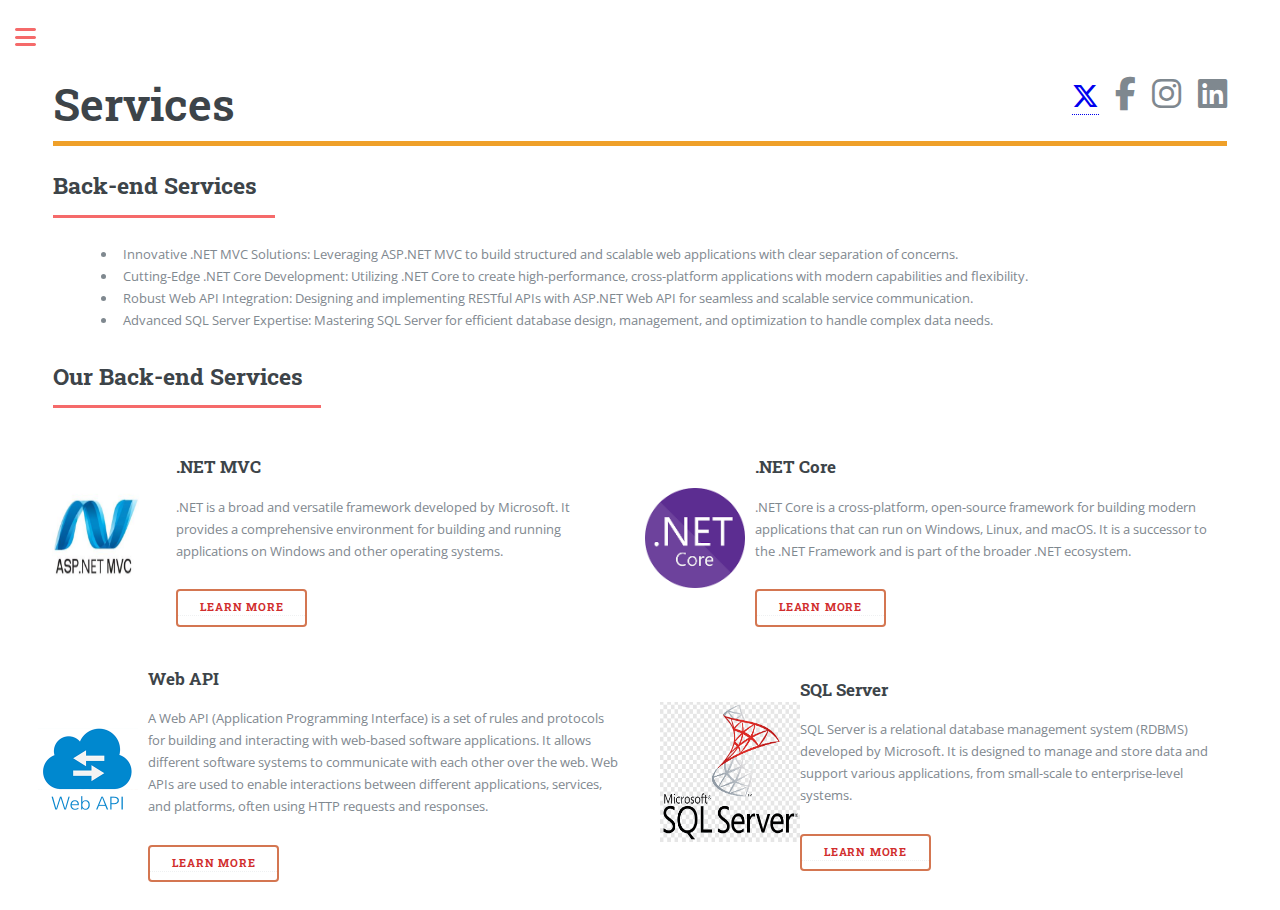
==== commit 0c997abb: "Merge branch 'main' of https://github.com/CincologicThree/Cincologic_Website" ====
--- a/backend.html
+++ b/backend.html
@@ -96,9 +96,9 @@
 								<div class="cincologo">
 									<a href="index.html"><img src="assets/cincologic logo.png" alt="CincoLogic"></a>
 								</div>
-								<div class="text">
+								<!-- <div class="text">
 									<a href="index.html"><h1>Cincologic</h1></a>
-								</div>
+								</div> -->
 							 </div>
 
                        
@@ -109,7 +109,11 @@
                                 <ul>
                                     <li><a href="index.html">Homepage</a></li>
                                     <li><a href="generic.html">About</a></li>
+<<<<<<< HEAD
+                                    <li><a href="contactus.html">Contact</a></li>
+=======
                                     <li><a href="contactus.html">Contact US</a></li>
+>>>>>>> 59b54bce2032b90b079cae0cb67feecae8ec3762
                                     <li>
                                         <span class="opener">Services</span>
                                         <ul>
--- a/assets/css/main.css
+++ b/assets/css/main.css
@@ -1,113 +1,260 @@
 @import url(fontawesome-all.min.css);
 @import url(fontawesome.min.css);
 @import url("https://fonts.googleapis.com/css?family=Open+Sans:400,600,400italic,600italic|Roboto+Slab:400,700");
-/*
-	Editorial by HTML5 UP
-	html5up.net | @ajlkn
-	Free for personal and commercial use under the CCA 3.0 license (html5up.net/license)
-*/
-html, body, div, span, applet, object,
-iframe, h1, h2, h3, h4, h5, h6, p, blockquote,
-pre, a, abbr, acronym, address, big, cite,
-code, del, dfn, em, img, ins, kbd, q, s, samp,
-small, strike, strong, sub, sup, tt, var, b,
-u, i, center, dl, dt, dd, ol, ul, li, fieldset,
-form, label, legend, table, caption, tbody,
-tfoot, thead, tr, th, td, article, aside,
-canvas, details, embed, figure, figcaption,
-footer, header, hgroup, menu, nav, output, ruby,
-section, summary, time, mark, audio, video {
+
+a {
+  text-decoration: none;
+}
+
+html,
+body,
+div,
+span,
+applet,
+object,
+iframe,
+h1,
+h2,
+h3,
+h4,
+h5,
+h6,
+p,
+blockquote,
+pre,
+a,
+abbr,
+acronym,
+address,
+big,
+cite,
+code,
+del,
+dfn,
+em,
+img,
+ins,
+kbd,
+q,
+s,
+samp,
+small,
+strike,
+strong,
+sub,
+sup,
+tt,
+var,
+b,
+u,
+i,
+center,
+dl,
+dt,
+dd,
+ol,
+ul,
+li,
+fieldset,
+form,
+label,
+legend,
+table,
+caption,
+tbody,
+tfoot,
+thead,
+tr,
+th,
+td,
+article,
+aside,
+canvas,
+details,
+embed,
+figure,
+figcaption,
+footer,
+header,
+hgroup,
+menu,
+nav,
+output,
+ruby,
+section,
+summary,
+time,
+mark,
+audio,
+video {
   margin: 0;
   padding: 0;
   border: 0;
   font-size: 100%;
   font: inherit;
-  vertical-align: baseline; }
-
-article, aside, details, figcaption, figure,
-footer, header, hgroup, menu, nav, section {
-  display: block; }
+  text-decoration: none;
+  vertical-align: baseline;
+}
+
+article,
+aside,
+details,
+figcaption,
+figure,
+footer,
+header,
+hgroup,
+menu,
+nav,
+section {
+  display: block;
+}
 
 body {
-  line-height: 1; }
-
-ol, ul {
-  list-style: none; }
-
-blockquote, q {
-  quotes: none; }
-  blockquote:before, blockquote:after, q:before, q:after {
-    content: '';
-    content: none; }
+  line-height: 1;
+  text-decoration: none;
+}
+
+ol,
+ul {
+  list-style: none;
+}
+
+blockquote,
+q {
+  quotes: none;
+}
+
+blockquote:before,
+blockquote:after,
+q:before,
+q:after {
+  content: '';
+  content: none;
+}
 
 table {
   border-collapse: collapse;
-  border-spacing: 0; }
+  border-spacing: 0;
+}
 
 body {
-  -webkit-text-size-adjust: none; }
+  -webkit-text-size-adjust: none;
+}
 
 mark {
   background-color: transparent;
-  color: inherit; }
+  color: inherit;
+}
 
 input::-moz-focus-inner {
   border: 0;
-  padding: 0; }
-
-input, select, textarea {
+  padding: 0;
+}
+
+input,
+select,
+textarea {
   -moz-appearance: none;
   -webkit-appearance: none;
   -ms-appearance: none;
-  appearance: none; }
+  appearance: none;
+}
 
 /* Basic */
 @-ms-viewport {
-  width: device-width; }
+  width: device-width;
+}
 
 body {
-  -ms-overflow-style: scrollbar; }
+  -ms-overflow-style: scrollbar;
+  text-decoration: none;
+}
 
 
 @media screen and (max-width: 480px) {
-  html, body {
-    min-width: 320px; } }
-  
+
+  html,
+  body {
+    min-width: 320px;
+  }
+}
+
 
 html {
-  box-sizing: border-box; }
-
-*, *:before, *:after {
-  box-sizing: inherit; }
+  box-sizing: border-box;
+  text-decoration: none;
+}
+
+*,
+*:before,
+*:after {
+  box-sizing: inherit;
+}
 
 body {
-  background: #ffffff; }
-  body.is-preload *, body.is-preload *:before, body.is-preload *:after, body.is-resizing *, body.is-resizing *:before, body.is-resizing *:after {
-    -moz-animation: none !important;
-    -webkit-animation: none !important;
-    -ms-animation: none !important;
-    animation: none !important;
-    -moz-transition: none !important;
-    -webkit-transition: none !important;
-    -ms-transition: none !important;
-    transition: none !important; }
+  background: #ffffff;
+  text-decoration: none;
+}
+
+body.is-preload *,
+body.is-preload *:before,
+body.is-preload *:after,
+body.is-resizing *,
+body.is-resizing *:before,
+body.is-resizing *:after {
+  -moz-animation: none !important;
+  -webkit-animation: none !important;
+  -ms-animation: none !important;
+  animation: none !important;
+  -moz-transition: none !important;
+  -webkit-transition: none !important;
+  -ms-transition: none !important;
+  transition: none !important;
+}
 
 /* Type */
-body, input, select, textarea {
+body,
+input,
+select,
+textarea {
   color: #7f888f;
   font-family: "Open Sans", sans-serif;
   font-size: 13pt;
   font-weight: 400;
-  line-height: 1.65; }
-  @media screen and (max-width: 1680px) {
-    body, input, select, textarea {
-      font-size: 11pt; } }
-  @media screen and (max-width: 1280px) {
-    body, input, select, textarea {
-      font-size: 10pt; } }
-  @media screen and (max-width: 360px) {
-    body, input, select, textarea {
-      font-size: 9pt; } }
+  line-height: 1.65;
+  text-decoration: none;
+}
+
+@media screen and (max-width: 1680px) {
+
+  body,
+  input,
+  select,
+  textarea {
+    font-size: 11pt;
+  }
+}
+
+@media screen and (max-width: 1280px) {
+
+  body,
+  input,
+  select,
+  textarea {
+    font-size: 10pt;
+  }
+}
+
+@media screen and (max-width: 360px) {
+
+  body,
+  input,
+  select,
+  textarea {
+    font-size: 9pt;
+  }
+}
 
 a {
   -moz-transition: color 0.2s ease-in-out, border-bottom-color 0.2s ease-in-out;
@@ -115,94 +262,137 @@
   -ms-transition: color 0.2s ease-in-out, border-bottom-color 0.2s ease-in-out;
   transition: color 0.2s ease-in-out, border-bottom-color 0.2s ease-in-out;
   border-bottom: dotted 1px;
-  
-  
-  text-decoration: none; }
-  a.service-txt{
-    color: #eff1f2;
-    margin: 0;
-  }
-  a.service-txt:hover {
-    border-bottom-color: #ffffff;
-    color: #ffffff !important; }
-  a:hover {
-    border-bottom-color: #f56a6a;
-    color: #f56a6a !important; }
-    a:hover strong {
-      color: inherit; }
-strong, b {
+
+
+  text-decoration: none;
+}
+
+a.service-txt {
+  color: #eff1f2;
+  margin: 0;
+}
+
+a.service-txt:hover {
+  border-bottom-color: #ffffff;
+  color: #ffffff !important;
+}
+
+a:hover {
+  border-bottom-color: #f56a6a;
+  color: #f56a6a !important;
+}
+
+a:hover strong {
+  color: inherit;
+}
+
+strong,
+b {
   color: #3d4449;
   font-weight: 600;
   font-size: xx-large;
- }
-
-em, i {
-  font-style: italic; }
+}
+
+em,
+i {
+  font-style: italic;
+}
 
 p {
-  margin: 0 0 2em 0; }
-
-h1, h2, h3, h4, h5, h6 {
+  margin: 0 0 2em 0;
+}
+
+h1,
+h2,
+h3,
+h4,
+h5,
+h6 {
   color: #3d4449;
   font-family: "Roboto Slab", serif;
   font-weight: 700;
   line-height: 1.5;
-  margin: 0 0 1em 0; }
-  h1 a, h2 a, h3 a, h4 a, h5 a, h6 a {
-    color: inherit;
-    text-decoration: none;
-    border-bottom: 0; }
+  margin: 0 0 1em 0;
+}
+
+h1 a,
+h2 a,
+h3 a,
+h4 a,
+h5 a,
+h6 a {
+  color: inherit;
+  text-decoration: none;
+  border-bottom: 0;
+}
 
 h1 {
   font-size: 4em;
   margin: 0 0 0.5em 0;
-  line-height: 1.3; }
+  line-height: 1.3;
+}
 
 h2 {
-  font-size: 1.75em; }
+  font-size: 1.75em;
+}
 
 h3 {
-  font-size: 1.25em; }
+  font-size: 1.25em;
+}
 
 h4 {
-  font-size: 1.1em; }
+  font-size: 1.1em;
+}
 
 h5 {
-  font-size: 0.9em; }
+  font-size: 0.9em;
+}
 
 h6 {
-  font-size: 0.7em; }
+  font-size: 0.7em;
+}
 
 @media screen and (max-width: 1680px) {
   h1 {
-    font-size: 3.5em; } }
+    font-size: 3.5em;
+  }
+}
 
 @media screen and (max-width: 980px) {
   h1 {
-    font-size: 3.25em; } }
+    font-size: 3.25em;
+  }
+}
 
 @media screen and (max-width: 736px) {
   h1 {
     font-size: 2em;
-    line-height: 1.4; }
+    line-height: 1.4;
+  }
+
   h2 {
-    font-size: 1.5em; } }
+    font-size: 1.5em;
+  }
+}
 
 sub {
   font-size: 0.8em;
   position: relative;
-  top: 0.5em; }
+  top: 0.5em;
+}
 
 sup {
   font-size: 0.8em;
   position: relative;
-  top: -0.5em; }
+  top: -0.5em;
+}
 
 blockquote {
   border-left: solid 3px rgba(210, 215, 217, 0.75);
   font-style: italic;
   margin: 0 0 2em 0;
-  padding: 0.5em 0 0.5em 2em; }
+  padding: 0.5em 0 0.5em 2em;
+}
 
 code {
   background: rgba(230, 235, 237, 0.25);
@@ -211,795 +401,1504 @@
   font-family: "Courier New", monospace;
   font-size: 0.9em;
   margin: 0 0.25em;
-  padding: 0.25em 0.65em; }
+  padding: 0.25em 0.65em;
+}
 
 pre {
   -webkit-overflow-scrolling: touch;
   font-family: "Courier New", monospace;
   font-size: 0.9em;
-  margin: 0 0 2em 0; }
-  pre code {
-    display: block;
-    line-height: 1.75;
-    padding: 1em 1.5em;
-    overflow-x: auto; }
+  margin: 0 0 2em 0;
+}
+
+pre code {
+  display: block;
+  line-height: 1.75;
+  padding: 1em 1.5em;
+  overflow-x: auto;
+}
 
 hr {
   border: 0;
-  border-bottom: solid 1px rgba(72, 146, 196, 0.75);
+  border-bottom: solid 1px rgba(210, 215, 217, 0.75);
   margin: 2em 0; }
   hr.major {
     margin: 3em 0; }
 
 .align-left {
-  text-align: left; }
+  text-align: left;
+}
 
 .align-center {
-  text-align: center; }
+  text-align: center;
+}
 
 .align-right {
-  text-align: right; }
+  text-align: right;
+}
 
 /* Row */
 .row {
   display: flex;
   flex-wrap: wrap;
   box-sizing: border-box;
-  align-items: stretch; }
-  .row > * {
-    box-sizing: border-box; }
-  .row.gtr-uniform > * > :last-child {
-    margin-bottom: 0; }
+  align-items: stretch;
+}
+
+.row>* {
+  box-sizing: border-box;
+}
+
+.row.gtr-uniform>*> :last-child {
+  margin-bottom: 0;
+}
+
+.row.aln-left {
+  justify-content: flex-start;
+}
+
+.row.aln-center {
+  justify-content: center;
+}
+
+.row.aln-right {
+  justify-content: flex-end;
+}
+
+.row.aln-top {
+  align-items: flex-start;
+}
+
+.row.aln-middle {
+  align-items: center;
+}
+
+.row.aln-bottom {
+  align-items: flex-end;
+}
+
+.row>.imp {
+  order: -1;
+}
+
+.row>.col-1 {
+  width: 8.33333%;
+}
+
+.row>.off-1 {
+  margin-left: 8.33333%;
+}
+
+.row>.col-2 {
+  width: 16.66667%;
+}
+
+.row>.off-2 {
+  margin-left: 16.66667%;
+}
+
+.row>.col-3 {
+  width: 25%;
+}
+
+.row>.off-3 {
+  margin-left: 25%;
+}
+
+.row>.col-4 {
+  width: 33.33333%;
+}
+
+.row>.off-4 {
+  margin-left: 33.33333%;
+}
+
+.row>.col-5 {
+  width: 41.66667%;
+}
+
+.row>.off-5 {
+  margin-left: 41.66667%;
+}
+
+.row>.col-6 {
+  width: 50%;
+}
+
+.row>.off-6 {
+  margin-left: 50%;
+}
+
+.row>.col-7 {
+  width: 58.33333%;
+}
+
+.row>.off-7 {
+  margin-left: 58.33333%;
+}
+
+.row>.col-8 {
+  width: 66.66667%;
+}
+
+.row>.off-8 {
+  margin-left: 66.66667%;
+}
+
+.row>.col-9 {
+  width: 75%;
+}
+
+.row>.off-9 {
+  margin-left: 75%;
+}
+
+.row>.col-10 {
+  width: 83.33333%;
+}
+
+.row>.off-10 {
+  margin-left: 83.33333%;
+}
+
+.row>.col-11 {
+  width: 91.66667%;
+}
+
+.row>.off-11 {
+  margin-left: 91.66667%;
+}
+
+.row>.col-12 {
+  width: 100%;
+}
+
+.row>.off-12 {
+  margin-left: 100%;
+}
+
+.row.gtr-0 {
+  margin-top: 0;
+  margin-left: 0em;
+}
+
+.row.gtr-0>* {
+  padding: 0 0 0 0em;
+}
+
+.row.gtr-0.gtr-uniform {
+  margin-top: 0em;
+}
+
+.row.gtr-0.gtr-uniform>* {
+  padding-top: 0em;
+}
+
+.row.gtr-25 {
+  margin-top: 0;
+  margin-left: -0.375em;
+}
+
+.row.gtr-25>* {
+  padding: 0 0 0 0.375em;
+}
+
+.row.gtr-25.gtr-uniform {
+  margin-top: -0.375em;
+}
+
+.row.gtr-25.gtr-uniform>* {
+  padding-top: 0.375em;
+}
+
+.row.gtr-50 {
+  margin-top: 0;
+  margin-left: -0.75em;
+}
+
+.row.gtr-50>* {
+  padding: 0 0 0 0.75em;
+}
+
+.row.gtr-50.gtr-uniform {
+  margin-top: -0.75em;
+}
+
+.row.gtr-50.gtr-uniform>* {
+  padding-top: 0.75em;
+}
+
+.row {
+  margin-top: 0;
+  margin-left: -1.5em;
+}
+
+.row>* {
+  padding: 0 0 0 1.5em;
+}
+
+.row.gtr-uniform {
+  margin-top: -1.5em;
+}
+
+.row.gtr-uniform>* {
+  padding-top: 1.5em;
+}
+
+.row.gtr-150 {
+  margin-top: 0;
+  margin-left: -2.25em;
+}
+
+.row.gtr-150>* {
+  padding: 0 0 0 2.25em;
+}
+
+.row.gtr-150.gtr-uniform {
+  margin-top: -2.25em;
+}
+
+.row.gtr-150.gtr-uniform>* {
+  padding-top: 2.25em;
+}
+
+.row.gtr-200 {
+  margin-top: 0;
+  margin-left: -3em;
+}
+
+.row.gtr-200>* {
+  padding: 0 0 0 3em;
+}
+
+.row.gtr-200.gtr-uniform {
+  margin-top: -3em;
+}
+
+.row.gtr-200.gtr-uniform>* {
+  padding-top: 3em;
+}
+
+@media screen and (max-width: 1680px) {
+  .row {
+    display: flex;
+    flex-wrap: wrap;
+    box-sizing: border-box;
+    align-items: stretch;
+  }
+
+  .row>* {
+    box-sizing: border-box;
+  }
+
+  .row.gtr-uniform>*> :last-child {
+    margin-bottom: 0;
+  }
+
   .row.aln-left {
-    justify-content: flex-start; }
+    justify-content: flex-start;
+  }
+
   .row.aln-center {
-    justify-content: center; }
+    justify-content: center;
+  }
+
   .row.aln-right {
-    justify-content: flex-end; }
+    justify-content: flex-end;
+  }
+
   .row.aln-top {
-    align-items: flex-start; }
+    align-items: flex-start;
+  }
+
   .row.aln-middle {
-    align-items: center; }
+    align-items: center;
+  }
+
   .row.aln-bottom {
-    align-items: flex-end; }
-  .row > .imp {
-    order: -1; }
-  .row > .col-1 {
-    width: 8.33333%; }
-  .row > .off-1 {
-    margin-left: 8.33333%; }
-  .row > .col-2 {
-    width: 16.66667%; }
-  .row > .off-2 {
-    margin-left: 16.66667%; }
-  .row > .col-3 {
-    width: 25%; }
-  .row > .off-3 {
-    margin-left: 25%; }
-  .row > .col-4 {
-    width: 33.33333%; }
-  .row > .off-4 {
-    margin-left: 33.33333%; }
-  .row > .col-5 {
-    width: 41.66667%; }
-  .row > .off-5 {
-    margin-left: 41.66667%; }
-  .row > .col-6 {
-    width: 50%; }
-  .row > .off-6 {
-    margin-left: 50%; }
-  .row > .col-7 {
-    width: 58.33333%; }
-  .row > .off-7 {
-    margin-left: 58.33333%; }
-  .row > .col-8 {
-    width: 66.66667%; }
-  .row > .off-8 {
-    margin-left: 66.66667%; }
-  .row > .col-9 {
-    width: 75%; }
-  .row > .off-9 {
-    margin-left: 75%; }
-  .row > .col-10 {
-    width: 83.33333%; }
-  .row > .off-10 {
-    margin-left: 83.33333%; }
-  .row > .col-11 {
-    width: 91.66667%; }
-  .row > .off-11 {
-    margin-left: 91.66667%; }
-  .row > .col-12 {
-    width: 100%; }
-  .row > .off-12 {
-    margin-left: 100%; }
+    align-items: flex-end;
+  }
+
+  .row>.imp-xlarge {
+    order: -1;
+  }
+
+  .row>.col-1-xlarge {
+    width: 8.33333%;
+  }
+
+  .row>.off-1-xlarge {
+    margin-left: 8.33333%;
+  }
+
+  .row>.col-2-xlarge {
+    width: 16.66667%;
+  }
+
+  .row>.off-2-xlarge {
+    margin-left: 16.66667%;
+  }
+
+  .row>.col-3-xlarge {
+    width: 25%;
+  }
+
+  .row>.off-3-xlarge {
+    margin-left: 25%;
+  }
+
+  .row>.col-4-xlarge {
+    width: 33.33333%;
+  }
+
+  .row>.off-4-xlarge {
+    margin-left: 33.33333%;
+  }
+
+  .row>.col-5-xlarge {
+    width: 41.66667%;
+  }
+
+  .row>.off-5-xlarge {
+    margin-left: 41.66667%;
+  }
+
+  .row>.col-6-xlarge {
+    width: 50%;
+  }
+
+  .row>.off-6-xlarge {
+    margin-left: 50%;
+  }
+
+  .row>.col-7-xlarge {
+    width: 58.33333%;
+  }
+
+  .row>.off-7-xlarge {
+    margin-left: 58.33333%;
+  }
+
+  .row>.col-8-xlarge {
+    width: 66.66667%;
+  }
+
+  .row>.off-8-xlarge {
+    margin-left: 66.66667%;
+  }
+
+  .row>.col-9-xlarge {
+    width: 75%;
+  }
+
+  .row>.off-9-xlarge {
+    margin-left: 75%;
+  }
+
+  .row>.col-10-xlarge {
+    width: 83.33333%;
+  }
+
+  .row>.off-10-xlarge {
+    margin-left: 83.33333%;
+  }
+
+  .row>.col-11-xlarge {
+    width: 91.66667%;
+  }
+
+  .row>.off-11-xlarge {
+    margin-left: 91.66667%;
+  }
+
+  .row>.col-12-xlarge {
+    width: 100%;
+  }
+
+  .row>.off-12-xlarge {
+    margin-left: 100%;
+  }
+
   .row.gtr-0 {
     margin-top: 0;
-    margin-left: 0em; }
-    .row.gtr-0 > * {
-      padding: 0 0 0 0em; }
-    .row.gtr-0.gtr-uniform {
-      margin-top: 0em; }
-      .row.gtr-0.gtr-uniform > * {
-        padding-top: 0em; }
+    margin-left: 0em;
+  }
+
+  .row.gtr-0>* {
+    padding: 0 0 0 0em;
+  }
+
+  .row.gtr-0.gtr-uniform {
+    margin-top: 0em;
+  }
+
+  .row.gtr-0.gtr-uniform>* {
+    padding-top: 0em;
+  }
+
   .row.gtr-25 {
     margin-top: 0;
-    margin-left: -0.375em; }
-    .row.gtr-25 > * {
-      padding: 0 0 0 0.375em; }
-    .row.gtr-25.gtr-uniform {
-      margin-top: -0.375em; }
-      .row.gtr-25.gtr-uniform > * {
-        padding-top: 0.375em; }
+    margin-left: -0.375em;
+  }
+
+  .row.gtr-25>* {
+    padding: 0 0 0 0.375em;
+  }
+
+  .row.gtr-25.gtr-uniform {
+    margin-top: -0.375em;
+  }
+
+  .row.gtr-25.gtr-uniform>* {
+    padding-top: 0.375em;
+  }
+
   .row.gtr-50 {
     margin-top: 0;
-    margin-left: -0.75em; }
-    .row.gtr-50 > * {
-      padding: 0 0 0 0.75em; }
-    .row.gtr-50.gtr-uniform {
-      margin-top: -0.75em; }
-      .row.gtr-50.gtr-uniform > * {
-        padding-top: 0.75em; }
+    margin-left: -0.75em;
+  }
+
+  .row.gtr-50>* {
+    padding: 0 0 0 0.75em;
+  }
+
+  .row.gtr-50.gtr-uniform {
+    margin-top: -0.75em;
+  }
+
+  .row.gtr-50.gtr-uniform>* {
+    padding-top: 0.75em;
+  }
+
   .row {
     margin-top: 0;
-    margin-left: -1.5em; }
-    .row > * {
-      padding: 0 0 0 1.5em; }
-    .row.gtr-uniform {
-      margin-top: -1.5em; }
-      .row.gtr-uniform > * {
-        padding-top: 1.5em; }
+    margin-left: -1.5em;
+  }
+
+  .row>* {
+    padding: 0 0 0 1.5em;
+  }
+
+  .row.gtr-uniform {
+    margin-top: -1.5em;
+  }
+
+  .row.gtr-uniform>* {
+    padding-top: 1.5em;
+  }
+
   .row.gtr-150 {
     margin-top: 0;
-    margin-left: -2.25em; }
-    .row.gtr-150 > * {
-      padding: 0 0 0 2.25em; }
-    .row.gtr-150.gtr-uniform {
-      margin-top: -2.25em; }
-      .row.gtr-150.gtr-uniform > * {
-        padding-top: 2.25em; }
+    margin-left: -2.25em;
+  }
+
+  .row.gtr-150>* {
+    padding: 0 0 0 2.25em;
+  }
+
+  .row.gtr-150.gtr-uniform {
+    margin-top: -2.25em;
+  }
+
+  .row.gtr-150.gtr-uniform>* {
+    padding-top: 2.25em;
+  }
+
   .row.gtr-200 {
     margin-top: 0;
-    margin-left: -3em; }
-    .row.gtr-200 > * {
-      padding: 0 0 0 3em; }
-    .row.gtr-200.gtr-uniform {
-      margin-top: -3em; }
-      .row.gtr-200.gtr-uniform > * {
-        padding-top: 3em; }
-  @media screen and (max-width: 1680px) {
-    .row {
-      display: flex;
-      flex-wrap: wrap;
-      box-sizing: border-box;
-      align-items: stretch; }
-      .row > * {
-        box-sizing: border-box; }
-      .row.gtr-uniform > * > :last-child {
-        margin-bottom: 0; }
-      .row.aln-left {
-        justify-content: flex-start; }
-      .row.aln-center {
-        justify-content: center; }
-      .row.aln-right {
-        justify-content: flex-end; }
-      .row.aln-top {
-        align-items: flex-start; }
-      .row.aln-middle {
-        align-items: center; }
-      .row.aln-bottom {
-        align-items: flex-end; }
-      .row > .imp-xlarge {
-        order: -1; }
-      .row > .col-1-xlarge {
-        width: 8.33333%; }
-      .row > .off-1-xlarge {
-        margin-left: 8.33333%; }
-      .row > .col-2-xlarge {
-        width: 16.66667%; }
-      .row > .off-2-xlarge {
-        margin-left: 16.66667%; }
-      .row > .col-3-xlarge {
-        width: 25%; }
-      .row > .off-3-xlarge {
-        margin-left: 25%; }
-      .row > .col-4-xlarge {
-        width: 33.33333%; }
-      .row > .off-4-xlarge {
-        margin-left: 33.33333%; }
-      .row > .col-5-xlarge {
-        width: 41.66667%; }
-      .row > .off-5-xlarge {
-        margin-left: 41.66667%; }
-      .row > .col-6-xlarge {
-        width: 50%; }
-      .row > .off-6-xlarge {
-        margin-left: 50%; }
-      .row > .col-7-xlarge {
-        width: 58.33333%; }
-      .row > .off-7-xlarge {
-        margin-left: 58.33333%; }
-      .row > .col-8-xlarge {
-        width: 66.66667%; }
-      .row > .off-8-xlarge {
-        margin-left: 66.66667%; }
-      .row > .col-9-xlarge {
-        width: 75%; }
-      .row > .off-9-xlarge {
-        margin-left: 75%; }
-      .row > .col-10-xlarge {
-        width: 83.33333%; }
-      .row > .off-10-xlarge {
-        margin-left: 83.33333%; }
-      .row > .col-11-xlarge {
-        width: 91.66667%; }
-      .row > .off-11-xlarge {
-        margin-left: 91.66667%; }
-      .row > .col-12-xlarge {
-        width: 100%; }
-      .row > .off-12-xlarge {
-        margin-left: 100%; }
-      .row.gtr-0 {
-        margin-top: 0;
-        margin-left: 0em; }
-        .row.gtr-0 > * {
-          padding: 0 0 0 0em; }
-        .row.gtr-0.gtr-uniform {
-          margin-top: 0em; }
-          .row.gtr-0.gtr-uniform > * {
-            padding-top: 0em; }
-      .row.gtr-25 {
-        margin-top: 0;
-        margin-left: -0.375em; }
-        .row.gtr-25 > * {
-          padding: 0 0 0 0.375em; }
-        .row.gtr-25.gtr-uniform {
-          margin-top: -0.375em; }
-          .row.gtr-25.gtr-uniform > * {
-            padding-top: 0.375em; }
-      .row.gtr-50 {
-        margin-top: 0;
-        margin-left: -0.75em; }
-        .row.gtr-50 > * {
-          padding: 0 0 0 0.75em; }
-        .row.gtr-50.gtr-uniform {
-          margin-top: -0.75em; }
-          .row.gtr-50.gtr-uniform > * {
-            padding-top: 0.75em; }
-      .row {
-        margin-top: 0;
-        margin-left: -1.5em; }
-        .row > * {
-          padding: 0 0 0 1.5em; }
-        .row.gtr-uniform {
-          margin-top: -1.5em; }
-          .row.gtr-uniform > * {
-            padding-top: 1.5em; }
-      .row.gtr-150 {
-        margin-top: 0;
-        margin-left: -2.25em; }
-        .row.gtr-150 > * {
-          padding: 0 0 0 2.25em; }
-        .row.gtr-150.gtr-uniform {
-          margin-top: -2.25em; }
-          .row.gtr-150.gtr-uniform > * {
-            padding-top: 2.25em; }
-      .row.gtr-200 {
-        margin-top: 0;
-        margin-left: -3em; }
-        .row.gtr-200 > * {
-          padding: 0 0 0 3em; }
-        .row.gtr-200.gtr-uniform {
-          margin-top: -3em; }
-          .row.gtr-200.gtr-uniform > * {
-            padding-top: 3em; } }
-  @media screen and (max-width: 1280px) {
-    .row {
-      display: flex;
-      flex-wrap: wrap;
-      box-sizing: border-box;
-      align-items: stretch; }
-      .row > * {
-        box-sizing: border-box; }
-      .row.gtr-uniform > * > :last-child {
-        margin-bottom: 0; }
-      .row.aln-left {
-        justify-content: flex-start; }
-      .row.aln-center {
-        justify-content: center; }
-      .row.aln-right {
-        justify-content: flex-end; }
-      .row.aln-top {
-        align-items: flex-start; }
-      .row.aln-middle {
-        align-items: center; }
-      .row.aln-bottom {
-        align-items: flex-end; }
-      .row > .imp-large {
-        order: -1; }
-      .row > .col-1-large {
-        width: 8.33333%; }
-      .row > .off-1-large {
-        margin-left: 8.33333%; }
-      .row > .col-2-large {
-        width: 16.66667%; }
-      .row > .off-2-large {
-        margin-left: 16.66667%; }
-      .row > .col-3-large {
-        width: 25%; }
-      .row > .off-3-large {
-        margin-left: 25%; }
-      .row > .col-4-large {
-        width: 33.33333%; }
-      .row > .off-4-large {
-        margin-left: 33.33333%; }
-      .row > .col-5-large {
-        width: 41.66667%; }
-      .row > .off-5-large {
-        margin-left: 41.66667%; }
-      .row > .col-6-large {
-        width: 50%; }
-      .row > .off-6-large {
-        margin-left: 50%; }
-      .row > .col-7-large {
-        width: 58.33333%; }
-      .row > .off-7-large {
-        margin-left: 58.33333%; }
-      .row > .col-8-large {
-        width: 66.66667%; }
-      .row > .off-8-large {
-        margin-left: 66.66667%; }
-      .row > .col-9-large {
-        width: 75%; }
-      .row > .off-9-large {
-        margin-left: 75%; }
-      .row > .col-10-large {
-        width: 83.33333%; }
-      .row > .off-10-large {
-        margin-left: 83.33333%; }
-      .row > .col-11-large {
-        width: 91.66667%; }
-      .row > .off-11-large {
-        margin-left: 91.66667%; }
-      .row > .col-12-large {
-        width: 100%; }
-      .row > .off-12-large {
-        margin-left: 100%; }
-      .row.gtr-0 {
-        margin-top: 0;
-        margin-left: 0em; }
-        .row.gtr-0 > * {
-          padding: 0 0 0 0em; }
-        .row.gtr-0.gtr-uniform {
-          margin-top: 0em; }
-          .row.gtr-0.gtr-uniform > * {
-            padding-top: 0em; }
-      .row.gtr-25 {
-        margin-top: 0;
-        margin-left: -0.375em; }
-        .row.gtr-25 > * {
-          padding: 0 0 0 0.375em; }
-        .row.gtr-25.gtr-uniform {
-          margin-top: -0.375em; }
-          .row.gtr-25.gtr-uniform > * {
-            padding-top: 0.375em; }
-      .row.gtr-50 {
-        margin-top: 0;
-        margin-left: -0.75em; }
-        .row.gtr-50 > * {
-          padding: 0 0 0 0.75em; }
-        .row.gtr-50.gtr-uniform {
-          margin-top: -0.75em; }
-          .row.gtr-50.gtr-uniform > * {
-            padding-top: 0.75em; }
-      .row {
-        margin-top: 0;
-        margin-left: -1.5em; }
-        .row > * {
-          padding: 0 0 0 1.5em; }
-        .row.gtr-uniform {
-          margin-top: -1.5em; }
-          .row.gtr-uniform > * {
-            padding-top: 1.5em; }
-      .row.gtr-150 {
-        margin-top: 0;
-        margin-left: -2.25em; }
-        .row.gtr-150 > * {
-          padding: 0 0 0 2.25em; }
-        .row.gtr-150.gtr-uniform {
-          margin-top: -2.25em; }
-          .row.gtr-150.gtr-uniform > * {
-            padding-top: 2.25em; }
-      .row.gtr-200 {
-        margin-top: 0;
-        margin-left: -3em; }
-        .row.gtr-200 > * {
-          padding: 0 0 0 3em; }
-        .row.gtr-200.gtr-uniform {
-          margin-top: -3em; }
-          .row.gtr-200.gtr-uniform > * {
-            padding-top: 3em; } }
-  @media screen and (max-width: 980px) {
-    .row {
-      display: flex;
-      flex-wrap: wrap;
-      box-sizing: border-box;
-      align-items: stretch; }
-      .row > * {
-        box-sizing: border-box; }
-      .row.gtr-uniform > * > :last-child {
-        margin-bottom: 0; }
-      .row.aln-left {
-        justify-content: flex-start; }
-      .row.aln-center {
-        justify-content: center; }
-      .row.aln-right {
-        justify-content: flex-end; }
-      .row.aln-top {
-        align-items: flex-start; }
-      .row.aln-middle {
-        align-items: center; }
-      .row.aln-bottom {
-        align-items: flex-end; }
-      .row > .imp-medium {
-        order: -1; }
-      .row > .col-1-medium {
-        width: 8.33333%; }
-      .row > .off-1-medium {
-        margin-left: 8.33333%; }
-      .row > .col-2-medium {
-        width: 16.66667%; }
-      .row > .off-2-medium {
-        margin-left: 16.66667%; }
-      .row > .col-3-medium {
-        width: 25%; }
-      .row > .off-3-medium {
-        margin-left: 25%; }
-      .row > .col-4-medium {
-        width: 33.33333%; }
-      .row > .off-4-medium {
-        margin-left: 33.33333%; }
-      .row > .col-5-medium {
-        width: 41.66667%; }
-      .row > .off-5-medium {
-        margin-left: 41.66667%; }
-      .row > .col-6-medium {
-        width: 50%; }
-      .row > .off-6-medium {
-        margin-left: 50%; }
-      .row > .col-7-medium {
-        width: 58.33333%; }
-      .row > .off-7-medium {
-        margin-left: 58.33333%; }
-      .row > .col-8-medium {
-        width: 66.66667%; }
-      .row > .off-8-medium {
-        margin-left: 66.66667%; }
-      .row > .col-9-medium {
-        width: 75%; }
-      .row > .off-9-medium {
-        margin-left: 75%; }
-      .row > .col-10-medium {
-        width: 83.33333%; }
-      .row > .off-10-medium {
-        margin-left: 83.33333%; }
-      .row > .col-11-medium {
-        width: 91.66667%; }
-      .row > .off-11-medium {
-        margin-left: 91.66667%; }
-      .row > .col-12-medium {
-        width: 100%; }
-      .row > .off-12-medium {
-        margin-left: 100%; }
-      .row.gtr-0 {
-        margin-top: 0;
-        margin-left: 0em; }
-        .row.gtr-0 > * {
-          padding: 0 0 0 0em; }
-        .row.gtr-0.gtr-uniform {
-          margin-top: 0em; }
-          .row.gtr-0.gtr-uniform > * {
-            padding-top: 0em; }
-      .row.gtr-25 {
-        margin-top: 0;
-        margin-left: -0.375em; }
-        .row.gtr-25 > * {
-          padding: 0 0 0 0.375em; }
-        .row.gtr-25.gtr-uniform {
-          margin-top: -0.375em; }
-          .row.gtr-25.gtr-uniform > * {
-            padding-top: 0.375em; }
-      .row.gtr-50 {
-        margin-top: 0;
-        margin-left: -0.75em; }
-        .row.gtr-50 > * {
-          padding: 0 0 0 0.75em; }
-        .row.gtr-50.gtr-uniform {
-          margin-top: -0.75em; }
-          .row.gtr-50.gtr-uniform > * {
-            padding-top: 0.75em; }
-      .row {
-        margin-top: 0;
-        margin-left: -1.5em; }
-        .row > * {
-          padding: 0 0 0 1.5em; }
-        .row.gtr-uniform {
-          margin-top: -1.5em; }
-          .row.gtr-uniform > * {
-            padding-top: 1.5em; }
-      .row.gtr-150 {
-        margin-top: 0;
-        margin-left: -2.25em; }
-        .row.gtr-150 > * {
-          padding: 0 0 0 2.25em; }
-        .row.gtr-150.gtr-uniform {
-          margin-top: -2.25em; }
-          .row.gtr-150.gtr-uniform > * {
-            padding-top: 2.25em; }
-      .row.gtr-200 {
-        margin-top: 0;
-        margin-left: -3em; }
-        .row.gtr-200 > * {
-          padding: 0 0 0 3em; }
-        .row.gtr-200.gtr-uniform {
-          margin-top: -3em; }
-          .row.gtr-200.gtr-uniform > * {
-            padding-top: 3em; } }
-  @media screen and (max-width: 736px) {
-    .row {
-      display: flex;
-      flex-wrap: wrap;
-      box-sizing: border-box;
-      align-items: stretch; }
-      .row > * {
-        box-sizing: border-box; }
-      .row.gtr-uniform > * > :last-child {
-        margin-bottom: 0; }
-      .row.aln-left {
-        justify-content: flex-start; }
-      .row.aln-center {
-        justify-content: center; }
-      .row.aln-right {
-        justify-content: flex-end; }
-      .row.aln-top {
-        align-items: flex-start; }
-      .row.aln-middle {
-        align-items: center; }
-      .row.aln-bottom {
-        align-items: flex-end; }
-      .row > .imp-small {
-        order: -1; }
-      .row > .col-1-small {
-        width: 8.33333%; }
-      .row > .off-1-small {
-        margin-left: 8.33333%; }
-      .row > .col-2-small {
-        width: 16.66667%; }
-      .row > .off-2-small {
-        margin-left: 16.66667%; }
-      .row > .col-3-small {
-        width: 25%; }
-      .row > .off-3-small {
-        margin-left: 25%; }
-      .row > .col-4-small {
-        width: 33.33333%; }
-      .row > .off-4-small {
-        margin-left: 33.33333%; }
-      .row > .col-5-small {
-        width: 41.66667%; }
-      .row > .off-5-small {
-        margin-left: 41.66667%; }
-      .row > .col-6-small {
-        width: 50%; }
-      .row > .off-6-small {
-        margin-left: 50%; }
-      .row > .col-7-small {
-        width: 58.33333%; }
-      .row > .off-7-small {
-        margin-left: 58.33333%; }
-      .row > .col-8-small {
-        width: 66.66667%; }
-      .row > .off-8-small {
-        margin-left: 66.66667%; }
-      .row > .col-9-small {
-        width: 75%; }
-      .row > .off-9-small {
-        margin-left: 75%; }
-      .row > .col-10-small {
-        width: 83.33333%; }
-      .row > .off-10-small {
-        margin-left: 83.33333%; }
-      .row > .col-11-small {
-        width: 91.66667%; }
-      .row > .off-11-small {
-        margin-left: 91.66667%; }
-      .row > .col-12-small {
-        width: 100%; }
-      .row > .off-12-small {
-        margin-left: 100%; }
-      .row.gtr-0 {
-        margin-top: 0;
-        margin-left: 0em; }
-        .row.gtr-0 > * {
-          padding: 0 0 0 0em; }
-        .row.gtr-0.gtr-uniform {
-          margin-top: 0em; }
-          .row.gtr-0.gtr-uniform > * {
-            padding-top: 0em; }
-      .row.gtr-25 {
-        margin-top: 0;
-        margin-left: -0.375em; }
-        .row.gtr-25 > * {
-          padding: 0 0 0 0.375em; }
-        .row.gtr-25.gtr-uniform {
-          margin-top: -0.375em; }
-          .row.gtr-25.gtr-uniform > * {
-            padding-top: 0.375em; }
-      .row.gtr-50 {
-        margin-top: 0;
-        margin-left: -0.75em; }
-        .row.gtr-50 > * {
-          padding: 0 0 0 0.75em; }
-        .row.gtr-50.gtr-uniform {
-          margin-top: -0.75em; }
-          .row.gtr-50.gtr-uniform > * {
-            padding-top: 0.75em; }
-      .row {
-        margin-top: 0;
-        margin-left: -1.5em; }
-        .row > * {
-          padding: 0 0 0 1.5em; }
-        .row.gtr-uniform {
-          margin-top: -1.5em; }
-          .row.gtr-uniform > * {
-            padding-top: 1.5em; }
-      .row.gtr-150 {
-        margin-top: 0;
-        margin-left: -2.25em; }
-        .row.gtr-150 > * {
-          padding: 0 0 0 2.25em; }
-        .row.gtr-150.gtr-uniform {
-          margin-top: -2.25em; }
-          .row.gtr-150.gtr-uniform > * {
-            padding-top: 2.25em; }
-      .row.gtr-200 {
-        margin-top: 0;
-        margin-left: -3em; }
-        .row.gtr-200 > * {
-          padding: 0 0 0 3em; }
-        .row.gtr-200.gtr-uniform {
-          margin-top: -3em; }
-          .row.gtr-200.gtr-uniform > * {
-            padding-top: 3em; } }
-  @media screen and (max-width: 480px) {
-    .row {
-      display: flex;
-      flex-wrap: wrap;
-      box-sizing: border-box;
-      align-items: stretch; }
-      .row > * {
-        box-sizing: border-box; }
-      .row.gtr-uniform > * > :last-child {
-        margin-bottom: 0; }
-      .row.aln-left {
-        justify-content: flex-start; }
-      .row.aln-center {
-        justify-content: center; }
-      .row.aln-right {
-        justify-content: flex-end; }
-      .row.aln-top {
-        align-items: flex-start; }
-      .row.aln-middle {
-        align-items: center; }
-      .row.aln-bottom {
-        align-items: flex-end; }
-      .row > .imp-xsmall {
-        order: -1; }
-      .row > .col-1-xsmall {
-        width: 8.33333%; }
-      .row > .off-1-xsmall {
-        margin-left: 8.33333%; }
-      .row > .col-2-xsmall {
-        width: 16.66667%; }
-      .row > .off-2-xsmall {
-        margin-left: 16.66667%; }
-      .row > .col-3-xsmall {
-        width: 25%; }
-      .row > .off-3-xsmall {
-        margin-left: 25%; }
-      .row > .col-4-xsmall {
-        width: 33.33333%; }
-      .row > .off-4-xsmall {
-        margin-left: 33.33333%; }
-      .row > .col-5-xsmall {
-        width: 41.66667%; }
-      .row > .off-5-xsmall {
-        margin-left: 41.66667%; }
-      .row > .col-6-xsmall {
-        width: 50%; }
-      .row > .off-6-xsmall {
-        margin-left: 50%; }
-      .row > .col-7-xsmall {
-        width: 58.33333%; }
-      .row > .off-7-xsmall {
-        margin-left: 58.33333%; }
-      .row > .col-8-xsmall {
-        width: 66.66667%; }
-      .row > .off-8-xsmall {
-        margin-left: 66.66667%; }
-      .row > .col-9-xsmall {
-        width: 75%; }
-      .row > .off-9-xsmall {
-        margin-left: 75%; }
-      .row > .col-10-xsmall {
-        width: 83.33333%; }
-      .row > .off-10-xsmall {
-        margin-left: 83.33333%; }
-      .row > .col-11-xsmall {
-        width: 91.66667%; }
-      .row > .off-11-xsmall {
-        margin-left: 91.66667%; }
-      .row > .col-12-xsmall {
-        width: 100%; }
-      .row > .off-12-xsmall {
-        margin-left: 100%; }
-      .row.gtr-0 {
-        margin-top: 0;
-        margin-left: 0em; }
-        .row.gtr-0 > * {
-          padding: 0 0 0 0em; }
-        .row.gtr-0.gtr-uniform {
-          margin-top: 0em; }
-          .row.gtr-0.gtr-uniform > * {
-            padding-top: 0em; }
-      .row.gtr-25 {
-        margin-top: 0;
-        margin-left: -0.375em; }
-        .row.gtr-25 > * {
-          padding: 0 0 0 0.375em; }
-        .row.gtr-25.gtr-uniform {
-          margin-top: -0.375em; }
-          .row.gtr-25.gtr-uniform > * {
-            padding-top: 0.375em; }
-      .row.gtr-50 {
-        margin-top: 0;
-        margin-left: -0.75em; }
-        .row.gtr-50 > * {
-          padding: 0 0 0 0.75em; }
-        .row.gtr-50.gtr-uniform {
-          margin-top: -0.75em; }
-          .row.gtr-50.gtr-uniform > * {
-            padding-top: 0.75em; }
-      .row {
-        margin-top: 0;
-        margin-left: -1.5em; }
-        .row > * {
-          padding: 0 0 0 1.5em; }
-        .row.gtr-uniform {
-          margin-top: -1.5em; }
-          .row.gtr-uniform > * {
-            padding-top: 1.5em; }
-      .row.gtr-150 {
-        margin-top: 0;
-        margin-left: -2.25em; }
-        .row.gtr-150 > * {
-          padding: 0 0 0 2.25em; }
-        .row.gtr-150.gtr-uniform {
-          margin-top: -2.25em; }
-          .row.gtr-150.gtr-uniform > * {
-            padding-top: 2.25em; }
-      .row.gtr-200 {
-        margin-top: 0;
-        margin-left: -3em; }
-        .row.gtr-200 > * {
-          padding: 0 0 0 3em; }
-        .row.gtr-200.gtr-uniform {
-          margin-top: -3em; }
-          .row.gtr-200.gtr-uniform > * {
-            padding-top: 3em; } }
+    margin-left: -3em;
+  }
+
+  .row.gtr-200>* {
+    padding: 0 0 0 3em;
+  }
+
+  .row.gtr-200.gtr-uniform {
+    margin-top: -3em;
+  }
+
+  .row.gtr-200.gtr-uniform>* {
+    padding-top: 3em;
+  }
+}
+
+@media screen and (max-width: 1280px) {
+  .row {
+    display: flex;
+    flex-wrap: wrap;
+    box-sizing: border-box;
+    align-items: stretch;
+  }
+
+  .row>* {
+    box-sizing: border-box;
+  }
+
+  .row.gtr-uniform>*> :last-child {
+    margin-bottom: 0;
+  }
+
+  .row.aln-left {
+    justify-content: flex-start;
+  }
+
+  .row.aln-center {
+    justify-content: center;
+  }
+
+  .row.aln-right {
+    justify-content: flex-end;
+  }
+
+  .row.aln-top {
+    align-items: flex-start;
+  }
+
+  .row.aln-middle {
+    align-items: center;
+  }
+
+  .row.aln-bottom {
+    align-items: flex-end;
+  }
+
+  .row>.imp-large {
+    order: -1;
+  }
+
+  .row>.col-1-large {
+    width: 8.33333%;
+  }
+
+  .row>.off-1-large {
+    margin-left: 8.33333%;
+  }
+
+  .row>.col-2-large {
+    width: 16.66667%;
+  }
+
+  .row>.off-2-large {
+    margin-left: 16.66667%;
+  }
+
+  .row>.col-3-large {
+    width: 25%;
+  }
+
+  .row>.off-3-large {
+    margin-left: 25%;
+  }
+
+  .row>.col-4-large {
+    width: 33.33333%;
+  }
+
+  .row>.off-4-large {
+    margin-left: 33.33333%;
+  }
+
+  .row>.col-5-large {
+    width: 41.66667%;
+  }
+
+  .row>.off-5-large {
+    margin-left: 41.66667%;
+  }
+
+  .row>.col-6-large {
+    width: 50%;
+  }
+
+  .row>.off-6-large {
+    margin-left: 50%;
+  }
+
+  .row>.col-7-large {
+    width: 58.33333%;
+  }
+
+  .row>.off-7-large {
+    margin-left: 58.33333%;
+  }
+
+  .row>.col-8-large {
+    width: 66.66667%;
+  }
+
+  .row>.off-8-large {
+    margin-left: 66.66667%;
+  }
+
+  .row>.col-9-large {
+    width: 75%;
+  }
+
+  .row>.off-9-large {
+    margin-left: 75%;
+  }
+
+  .row>.col-10-large {
+    width: 83.33333%;
+  }
+
+  .row>.off-10-large {
+    margin-left: 83.33333%;
+  }
+
+  .row>.col-11-large {
+    width: 91.66667%;
+  }
+
+  .row>.off-11-large {
+    margin-left: 91.66667%;
+  }
+
+  .row>.col-12-large {
+    width: 100%;
+  }
+
+  .row>.off-12-large {
+    margin-left: 100%;
+  }
+
+  .row.gtr-0 {
+    margin-top: 0;
+    margin-left: 0em;
+  }
+
+  .row.gtr-0>* {
+    padding: 0 0 0 0em;
+  }
+
+  .row.gtr-0.gtr-uniform {
+    margin-top: 0em;
+  }
+
+  .row.gtr-0.gtr-uniform>* {
+    padding-top: 0em;
+  }
+
+  .row.gtr-25 {
+    margin-top: 0;
+    margin-left: -0.375em;
+  }
+
+  .row.gtr-25>* {
+    padding: 0 0 0 0.375em;
+  }
+
+  .row.gtr-25.gtr-uniform {
+    margin-top: -0.375em;
+  }
+
+  .row.gtr-25.gtr-uniform>* {
+    padding-top: 0.375em;
+  }
+
+  .row.gtr-50 {
+    margin-top: 0;
+    margin-left: -0.75em;
+  }
+
+  .row.gtr-50>* {
+    padding: 0 0 0 0.75em;
+  }
+
+  .row.gtr-50.gtr-uniform {
+    margin-top: -0.75em;
+  }
+
+  .row.gtr-50.gtr-uniform>* {
+    padding-top: 0.75em;
+  }
+
+  .row {
+    margin-top: 0;
+    margin-left: -1.5em;
+  }
+
+  .row>* {
+    padding: 0 0 0 1.5em;
+  }
+
+  .row.gtr-uniform {
+    margin-top: -1.5em;
+  }
+
+  .row.gtr-uniform>* {
+    padding-top: 1.5em;
+  }
+
+  .row.gtr-150 {
+    margin-top: 0;
+    margin-left: -2.25em;
+  }
+
+  .row.gtr-150>* {
+    padding: 0 0 0 2.25em;
+  }
+
+  .row.gtr-150.gtr-uniform {
+    margin-top: -2.25em;
+  }
+
+  .row.gtr-150.gtr-uniform>* {
+    padding-top: 2.25em;
+  }
+
+  .row.gtr-200 {
+    margin-top: 0;
+    margin-left: -3em;
+  }
+
+  .row.gtr-200>* {
+    padding: 0 0 0 3em;
+  }
+
+  .row.gtr-200.gtr-uniform {
+    margin-top: -3em;
+  }
+
+  .row.gtr-200.gtr-uniform>* {
+    padding-top: 3em;
+  }
+}
+
+@media screen and (max-width: 980px) {
+  .row {
+    display: flex;
+    flex-wrap: wrap;
+    box-sizing: border-box;
+    align-items: stretch;
+  }
+
+  .row>* {
+    box-sizing: border-box;
+  }
+
+  .row.gtr-uniform>*> :last-child {
+    margin-bottom: 0;
+  }
+
+  .row.aln-left {
+    justify-content: flex-start;
+  }
+
+  .row.aln-center {
+    justify-content: center;
+  }
+
+  .row.aln-right {
+    justify-content: flex-end;
+  }
+
+  .row.aln-top {
+    align-items: flex-start;
+  }
+
+  .row.aln-middle {
+    align-items: center;
+  }
+
+  .row.aln-bottom {
+    align-items: flex-end;
+  }
+
+  .row>.imp-medium {
+    order: -1;
+  }
+
+  .row>.col-1-medium {
+    width: 8.33333%;
+  }
+
+  .row>.off-1-medium {
+    margin-left: 8.33333%;
+  }
+
+  .row>.col-2-medium {
+    width: 16.66667%;
+  }
+
+  .row>.off-2-medium {
+    margin-left: 16.66667%;
+  }
+
+  .row>.col-3-medium {
+    width: 25%;
+  }
+
+  .row>.off-3-medium {
+    margin-left: 25%;
+  }
+
+  .row>.col-4-medium {
+    width: 33.33333%;
+  }
+
+  .row>.off-4-medium {
+    margin-left: 33.33333%;
+  }
+
+  .row>.col-5-medium {
+    width: 41.66667%;
+  }
+
+  .row>.off-5-medium {
+    margin-left: 41.66667%;
+  }
+
+  .row>.col-6-medium {
+    width: 50%;
+  }
+
+  .row>.off-6-medium {
+    margin-left: 50%;
+  }
+
+  .row>.col-7-medium {
+    width: 58.33333%;
+  }
+
+  .row>.off-7-medium {
+    margin-left: 58.33333%;
+  }
+
+  .row>.col-8-medium {
+    width: 66.66667%;
+  }
+
+  .row>.off-8-medium {
+    margin-left: 66.66667%;
+  }
+
+  .row>.col-9-medium {
+    width: 75%;
+  }
+
+  .row>.off-9-medium {
+    margin-left: 75%;
+  }
+
+  .row>.col-10-medium {
+    width: 83.33333%;
+  }
+
+  .row>.off-10-medium {
+    margin-left: 83.33333%;
+  }
+
+  .row>.col-11-medium {
+    width: 91.66667%;
+  }
+
+  .row>.off-11-medium {
+    margin-left: 91.66667%;
+  }
+
+  .row>.col-12-medium {
+    width: 100%;
+  }
+
+  .row>.off-12-medium {
+    margin-left: 100%;
+  }
+
+  .row.gtr-0 {
+    margin-top: 0;
+    margin-left: 0em;
+  }
+
+  .row.gtr-0>* {
+    padding: 0 0 0 0em;
+  }
+
+  .row.gtr-0.gtr-uniform {
+    margin-top: 0em;
+  }
+
+  .row.gtr-0.gtr-uniform>* {
+    padding-top: 0em;
+  }
+
+  .row.gtr-25 {
+    margin-top: 0;
+    margin-left: -0.375em;
+  }
+
+  .row.gtr-25>* {
+    padding: 0 0 0 0.375em;
+  }
+
+  .row.gtr-25.gtr-uniform {
+    margin-top: -0.375em;
+  }
+
+  .row.gtr-25.gtr-uniform>* {
+    padding-top: 0.375em;
+  }
+
+  .row.gtr-50 {
+    margin-top: 0;
+    margin-left: -0.75em;
+  }
+
+  .row.gtr-50>* {
+    padding: 0 0 0 0.75em;
+  }
+
+  .row.gtr-50.gtr-uniform {
+    margin-top: -0.75em;
+  }
+
+  .row.gtr-50.gtr-uniform>* {
+    padding-top: 0.75em;
+  }
+
+  .row {
+    margin-top: 0;
+    margin-left: -1.5em;
+  }
+
+  .row>* {
+    padding: 0 0 0 1.5em;
+  }
+
+  .row.gtr-uniform {
+    margin-top: -1.5em;
+  }
+
+  .row.gtr-uniform>* {
+    padding-top: 1.5em;
+  }
+
+  .row.gtr-150 {
+    margin-top: 0;
+    margin-left: -2.25em;
+  }
+
+  .row.gtr-150>* {
+    padding: 0 0 0 2.25em;
+  }
+
+  .row.gtr-150.gtr-uniform {
+    margin-top: -2.25em;
+  }
+
+  .row.gtr-150.gtr-uniform>* {
+    padding-top: 2.25em;
+  }
+
+  .row.gtr-200 {
+    margin-top: 0;
+    margin-left: -3em;
+  }
+
+  .row.gtr-200>* {
+    padding: 0 0 0 3em;
+  }
+
+  .row.gtr-200.gtr-uniform {
+    margin-top: -3em;
+  }
+
+  .row.gtr-200.gtr-uniform>* {
+    padding-top: 3em;
+  }
+}
+
+@media screen and (max-width: 736px) {
+  .row {
+    display: flex;
+    flex-wrap: wrap;
+    box-sizing: border-box;
+    align-items: stretch;
+  }
+
+  .row>* {
+    box-sizing: border-box;
+  }
+
+  .row.gtr-uniform>*> :last-child {
+    margin-bottom: 0;
+  }
+
+  .row.aln-left {
+    justify-content: flex-start;
+  }
+
+  .row.aln-center {
+    justify-content: center;
+  }
+
+  .row.aln-right {
+    justify-content: flex-end;
+  }
+
+  .row.aln-top {
+    align-items: flex-start;
+  }
+
+  .row.aln-middle {
+    align-items: center;
+  }
+
+  .row.aln-bottom {
+    align-items: flex-end;
+  }
+
+  .row>.imp-small {
+    order: -1;
+  }
+
+  .row>.col-1-small {
+    width: 8.33333%;
+  }
+
+  .row>.off-1-small {
+    margin-left: 8.33333%;
+  }
+
+  .row>.col-2-small {
+    width: 16.66667%;
+  }
+
+  .row>.off-2-small {
+    margin-left: 16.66667%;
+  }
+
+  .row>.col-3-small {
+    width: 25%;
+  }
+
+  .row>.off-3-small {
+    margin-left: 25%;
+  }
+
+  .row>.col-4-small {
+    width: 33.33333%;
+  }
+
+  .row>.off-4-small {
+    margin-left: 33.33333%;
+  }
+
+  .row>.col-5-small {
+    width: 41.66667%;
+  }
+
+  .row>.off-5-small {
+    margin-left: 41.66667%;
+  }
+
+  .row>.col-6-small {
+    width: 50%;
+  }
+
+  .row>.off-6-small {
+    margin-left: 50%;
+  }
+
+  .row>.col-7-small {
+    width: 58.33333%;
+  }
+
+  .row>.off-7-small {
+    margin-left: 58.33333%;
+  }
+
+  .row>.col-8-small {
+    width: 66.66667%;
+  }
+
+  .row>.off-8-small {
+    margin-left: 66.66667%;
+  }
+
+  .row>.col-9-small {
+    width: 75%;
+  }
+
+  .row>.off-9-small {
+    margin-left: 75%;
+  }
+
+  .row>.col-10-small {
+    width: 83.33333%;
+  }
+
+  .row>.off-10-small {
+    margin-left: 83.33333%;
+  }
+
+  .row>.col-11-small {
+    width: 91.66667%;
+  }
+
+  .row>.off-11-small {
+    margin-left: 91.66667%;
+  }
+
+  .row>.col-12-small {
+    width: 100%;
+  }
+
+  .row>.off-12-small {
+    margin-left: 100%;
+  }
+
+  .row.gtr-0 {
+    margin-top: 0;
+    margin-left: 0em;
+  }
+
+  .row.gtr-0>* {
+    padding: 0 0 0 0em;
+  }
+
+  .row.gtr-0.gtr-uniform {
+    margin-top: 0em;
+  }
+
+  .row.gtr-0.gtr-uniform>* {
+    padding-top: 0em;
+  }
+
+  .row.gtr-25 {
+    margin-top: 0;
+    margin-left: -0.375em;
+  }
+
+  .row.gtr-25>* {
+    padding: 0 0 0 0.375em;
+  }
+
+  .row.gtr-25.gtr-uniform {
+    margin-top: -0.375em;
+  }
+
+  .row.gtr-25.gtr-uniform>* {
+    padding-top: 0.375em;
+  }
+
+  .row.gtr-50 {
+    margin-top: 0;
+    margin-left: -0.75em;
+  }
+
+  .row.gtr-50>* {
+    padding: 0 0 0 0.75em;
+  }
+
+  .row.gtr-50.gtr-uniform {
+    margin-top: -0.75em;
+  }
+
+  .row.gtr-50.gtr-uniform>* {
+    padding-top: 0.75em;
+  }
+
+  .row {
+    margin-top: 0;
+    margin-left: -1.5em;
+  }
+
+  .row>* {
+    padding: 0 0 0 1.5em;
+  }
+
+  .row.gtr-uniform {
+    margin-top: -1.5em;
+  }
+
+  .row.gtr-uniform>* {
+    padding-top: 1.5em;
+  }
+
+  .row.gtr-150 {
+    margin-top: 0;
+    margin-left: -2.25em;
+  }
+
+  .row.gtr-150>* {
+    padding: 0 0 0 2.25em;
+  }
+
+  .row.gtr-150.gtr-uniform {
+    margin-top: -2.25em;
+  }
+
+  .row.gtr-150.gtr-uniform>* {
+    padding-top: 2.25em;
+  }
+
+  .row.gtr-200 {
+    margin-top: 0;
+    margin-left: -3em;
+  }
+
+  .row.gtr-200>* {
+    padding: 0 0 0 3em;
+  }
+
+  .row.gtr-200.gtr-uniform {
+    margin-top: -3em;
+  }
+
+  .row.gtr-200.gtr-uniform>* {
+    padding-top: 3em;
+  }
+}
+
+@media screen and (max-width: 480px) {
+  .row {
+    display: flex;
+    flex-wrap: wrap;
+    box-sizing: border-box;
+    align-items: stretch;
+  }
+
+  .row>* {
+    box-sizing: border-box;
+  }
+
+  .row.gtr-uniform>*> :last-child {
+    margin-bottom: 0;
+  }
+
+  .row.aln-left {
+    justify-content: flex-start;
+  }
+
+  .row.aln-center {
+    justify-content: center;
+  }
+
+  .row.aln-right {
+    justify-content: flex-end;
+  }
+
+  .row.aln-top {
+    align-items: flex-start;
+  }
+
+  .row.aln-middle {
+    align-items: center;
+  }
+
+  .row.aln-bottom {
+    align-items: flex-end;
+  }
+
+  .row>.imp-xsmall {
+    order: -1;
+  }
+
+  .row>.col-1-xsmall {
+    width: 8.33333%;
+  }
+
+  .row>.off-1-xsmall {
+    margin-left: 8.33333%;
+  }
+
+  .row>.col-2-xsmall {
+    width: 16.66667%;
+  }
+
+  .row>.off-2-xsmall {
+    margin-left: 16.66667%;
+  }
+
+  .row>.col-3-xsmall {
+    width: 25%;
+  }
+
+  .row>.off-3-xsmall {
+    margin-left: 25%;
+  }
+
+  .row>.col-4-xsmall {
+    width: 33.33333%;
+  }
+
+  .row>.off-4-xsmall {
+    margin-left: 33.33333%;
+  }
+
+  .row>.col-5-xsmall {
+    width: 41.66667%;
+  }
+
+  .row>.off-5-xsmall {
+    margin-left: 41.66667%;
+  }
+
+  .row>.col-6-xsmall {
+    width: 50%;
+  }
+
+  .row>.off-6-xsmall {
+    margin-left: 50%;
+  }
+
+  .row>.col-7-xsmall {
+    width: 58.33333%;
+  }
+
+  .row>.off-7-xsmall {
+    margin-left: 58.33333%;
+  }
+
+  .row>.col-8-xsmall {
+    width: 66.66667%;
+  }
+
+  .row>.off-8-xsmall {
+    margin-left: 66.66667%;
+  }
+
+  .row>.col-9-xsmall {
+    width: 75%;
+  }
+
+  .row>.off-9-xsmall {
+    margin-left: 75%;
+  }
+
+  .row>.col-10-xsmall {
+    width: 83.33333%;
+  }
+
+  .row>.off-10-xsmall {
+    margin-left: 83.33333%;
+  }
+
+  .row>.col-11-xsmall {
+    width: 91.66667%;
+  }
+
+  .row>.off-11-xsmall {
+    margin-left: 91.66667%;
+  }
+
+  .row>.col-12-xsmall {
+    width: 100%;
+  }
+
+  .row>.off-12-xsmall {
+    margin-left: 100%;
+  }
+
+  .row.gtr-0 {
+    margin-top: 0;
+    margin-left: 0em;
+  }
+
+  .row.gtr-0>* {
+    padding: 0 0 0 0em;
+  }
+
+  .row.gtr-0.gtr-uniform {
+    margin-top: 0em;
+  }
+
+  .row.gtr-0.gtr-uniform>* {
+    padding-top: 0em;
+  }
+
+  .row.gtr-25 {
+    margin-top: 0;
+    margin-left: -0.375em;
+  }
+
+  .row.gtr-25>* {
+    padding: 0 0 0 0.375em;
+  }
+
+  .row.gtr-25.gtr-uniform {
+    margin-top: -0.375em;
+  }
+
+  .row.gtr-25.gtr-uniform>* {
+    padding-top: 0.375em;
+  }
+
+  .row.gtr-50 {
+    margin-top: 0;
+    margin-left: -0.75em;
+  }
+
+  .row.gtr-50>* {
+    padding: 0 0 0 0.75em;
+  }
+
+  .row.gtr-50.gtr-uniform {
+    margin-top: -0.75em;
+  }
+
+  .row.gtr-50.gtr-uniform>* {
+    padding-top: 0.75em;
+  }
+
+  .row {
+    margin-top: 0;
+    margin-left: -1.5em;
+  }
+
+  .row>* {
+    padding: 0 0 0 1.5em;
+  }
+
+  .row.gtr-uniform {
+    margin-top: -1.5em;
+  }
+
+  .row.gtr-uniform>* {
+    padding-top: 1.5em;
+  }
+
+  .row.gtr-150 {
+    margin-top: 0;
+    margin-left: -2.25em;
+  }
+
+  .row.gtr-150>* {
+    padding: 0 0 0 2.25em;
+  }
+
+  .row.gtr-150.gtr-uniform {
+    margin-top: -2.25em;
+  }
+
+  .row.gtr-150.gtr-uniform>* {
+    padding-top: 2.25em;
+  }
+
+  .row.gtr-200 {
+    margin-top: 0;
+    margin-left: -3em;
+  }
+
+  .row.gtr-200>* {
+    padding: 0 0 0 3em;
+  }
+
+  .row.gtr-200.gtr-uniform {
+    margin-top: -3em;
+  }
+
+  .row.gtr-200.gtr-uniform>* {
+    padding-top: 3em;
+  }
+}
 
 /* Section/Article */
-section.special, article.special {
-  text-align: center; }
+section.special,
+article.special {
+  text-align: center;
+}
 
 header p {
   font-family: "Roboto Slab", serif;
@@ -1007,27 +1906,32 @@
   font-weight: 400;
   letter-spacing: 0.075em;
   margin-top: -0.5em;
-  text-transform: uppercase; }
+  text-transform: uppercase;
+}
 
 header.major > :last-child {
-  border-bottom: solid 3px #3cacbb;
+  border-bottom: solid 3px #f56a6a;
   display: inline-block;
   margin: 0 0 2em 0;
-  padding: 0 0.75em 0.5em 0; }
-
-header.main > :last-child {
-  margin: 0 0 1em 0; }
+  padding: 0 0.75em 0.5em 0;
+}
+
+header.main> :last-child {
+  margin: 0 0 1em 0;
+}
 
 /* Form */
 form {
-  margin: 0 0 2em 0; }
+  margin: 0 0 2em 0;
+}
 
 label {
   color: #3d4449;
   display: block;
   font-size: 0.9em;
   font-weight: 600;
-  margin: 0 0 1em 0; }
+  margin: 0 0 1em 0;
+}
 
 input[type="text"],
 input[type="password"],
@@ -1050,26 +1954,31 @@
   outline: 0;
   padding: 0 1em;
   text-decoration: none;
-  width: 100%; }
-  input[type="text"]:invalid,
-  input[type="password"]:invalid,
-  input[type="email"]:invalid,
-  input[type="tel"]:invalid,
-  input[type="search"]:invalid,
-  input[type="url"]:invalid,
-  select:invalid,
-  textarea:invalid {
-    box-shadow: none; }
-  input[type="text"]:focus,
-  input[type="password"]:focus,
-  input[type="email"]:focus,
-  input[type="tel"]:focus,
-  input[type="search"]:focus,
-  input[type="url"]:focus,
-  select:focus,
-  textarea:focus {
-    border-color: #f56a6a;
-    box-shadow: 0 0 0 1px #f56a6a; }
+  width: 100%;
+}
+
+input[type="text"]:invalid,
+input[type="password"]:invalid,
+input[type="email"]:invalid,
+input[type="tel"]:invalid,
+input[type="search"]:invalid,
+input[type="url"]:invalid,
+select:invalid,
+textarea:invalid {
+  box-shadow: none;
+}
+
+input[type="text"]:focus,
+input[type="password"]:focus,
+input[type="email"]:focus,
+input[type="tel"]:focus,
+input[type="search"]:focus,
+input[type="url"]:focus,
+select:focus,
+textarea:focus {
+  border-color: #f56a6a;
+  box-shadow: 0 0 0 1px #f56a6a;
+}
 
 select {
   background-image: url("data:image/svg+xml;charset=utf8,%3Csvg xmlns='http://www.w3.org/2000/svg' width='40' height='40' preserveAspectRatio='none' viewBox='0 0 40 40'%3E%3Cpath d='M9.4,12.3l10.4,10.4l10.4-10.4c0.2-0.2,0.5-0.4,0.9-0.4c0.3,0,0.6,0.1,0.9,0.4l3.3,3.3c0.2,0.2,0.4,0.5,0.4,0.9 c0,0.4-0.1,0.6-0.4,0.9L20.7,31.9c-0.2,0.2-0.5,0.4-0.9,0.4c-0.3,0-0.6-0.1-0.9-0.4L4.3,17.3c-0.2-0.2-0.4-0.5-0.4-0.9 c0-0.4,0.1-0.6,0.4-0.9l3.3-3.3c0.2-0.2,0.5-0.4,0.9-0.4S9.1,12.1,9.4,12.3z' fill='rgba(210, 215, 217, 0.75)' /%3E%3C/svg%3E");
@@ -1080,7 +1989,7 @@
   padding-right: 2.75em;
   text-overflow: ellipsis; }
   select option {
-    color: #367daf;
+    color: #3d4449;
     background: #ffffff; }
   select:focus::-ms-value {
     background-color: transparent; }
@@ -1094,10 +2003,12 @@
 input[type="search"],
 input[type="url"],
 select {
-  height: 2.75em; }
+  height: 2.75em;
+}
 
 textarea {
-  padding: 0.75em 1em; }
+  padding: 0.75em 1em;
+}
 
 input[type="checkbox"],
 input[type="radio"] {
@@ -1110,199 +2021,274 @@
   margin-right: -2em;
   opacity: 0;
   width: 1em;
-  z-index: -1; }
-  input[type="checkbox"] + label,
-  input[type="radio"] + label {
-    text-decoration: none;
-    color: #7f888f;
-    cursor: pointer;
-    display: inline-block;
-    font-size: 1em;
-    font-weight: 400;
-    padding-left: 2.4em;
-    padding-right: 0.75em;
-    position: relative; }
-    input[type="checkbox"] + label:before,
-    input[type="radio"] + label:before {
-      -moz-osx-font-smoothing: grayscale;
-      -webkit-font-smoothing: antialiased;
-      display: inline-block;
-      font-style: normal;
-      font-variant: normal;
-      text-rendering: auto;
-      line-height: 1;
-      text-transform: none !important;
-      font-family: 'Font Awesome 5 Free';
-      font-weight: 900; }
-    input[type="checkbox"] + label:before,
-    input[type="radio"] + label:before {
-      background: #ffffff;
-      border-radius: 0.375em;
-      border: solid 1px rgba(210, 215, 217, 0.75);
-      content: '';
-      display: inline-block;
-      font-size: 0.8em;
-      height: 2.0625em;
-      left: 0;
-      line-height: 2.0625em;
-      position: absolute;
-      text-align: center;
-      top: 0;
-      width: 2.0625em; }
-  input[type="checkbox"]:checked + label:before,
-  input[type="radio"]:checked + label:before {
-    background: #3d4449;
-    border-color: #3d4449;
-    color: #ffffff;
-    content: '\f00c'; }
-  input[type="checkbox"]:focus + label:before,
-  input[type="radio"]:focus + label:before {
-    border-color: #f56a6a;
-    box-shadow: 0 0 0 1px #f56a6a; }
-
-input[type="checkbox"] + label:before {
-  border-radius: 0.375em; }
-
-input[type="radio"] + label:before {
-  border-radius: 100%; }
+  z-index: -1;
+}
+
+input[type="checkbox"]+label,
+input[type="radio"]+label {
+  text-decoration: none;
+  color: #7f888f;
+  cursor: pointer;
+  display: inline-block;
+  font-size: 1em;
+  font-weight: 400;
+  padding-left: 2.4em;
+  padding-right: 0.75em;
+  position: relative;
+}
+
+input[type="checkbox"]+label:before,
+input[type="radio"]+label:before {
+  -moz-osx-font-smoothing: grayscale;
+  -webkit-font-smoothing: antialiased;
+  display: inline-block;
+  font-style: normal;
+  font-variant: normal;
+  text-rendering: auto;
+  line-height: 1;
+  text-transform: none !important;
+  font-family: 'Font Awesome 5 Free';
+  font-weight: 900;
+}
+
+input[type="checkbox"]+label:before,
+input[type="radio"]+label:before {
+  background: #ffffff;
+  border-radius: 0.375em;
+  border: solid 1px rgba(210, 215, 217, 0.75);
+  content: '';
+  display: inline-block;
+  font-size: 0.8em;
+  height: 2.0625em;
+  left: 0;
+  line-height: 2.0625em;
+  position: absolute;
+  text-align: center;
+  top: 0;
+  width: 2.0625em;
+}
+
+input[type="checkbox"]:checked+label:before,
+input[type="radio"]:checked+label:before {
+  background: #3d4449;
+  border-color: #3d4449;
+  color: #ffffff;
+  content: '\f00c';
+}
+
+input[type="checkbox"]:focus+label:before,
+input[type="radio"]:focus+label:before {
+  border-color: #f56a6a;
+  box-shadow: 0 0 0 1px #f56a6a;
+}
+
+input[type="checkbox"]+label:before {
+  border-radius: 0.375em;
+}
+
+input[type="radio"]+label:before {
+  border-radius: 100%;
+}
 
 ::-webkit-input-placeholder {
   color: #9fa3a6 !important;
-  opacity: 1.0; }
+  opacity: 1.0;
+}
 
 :-moz-placeholder {
   color: #9fa3a6 !important;
-  opacity: 1.0; }
+  opacity: 1.0;
+}
 
 ::-moz-placeholder {
   color: #9fa3a6 !important;
-  opacity: 1.0; }
+  opacity: 1.0;
+}
 
 :-ms-input-placeholder {
   color: #9fa3a6 !important;
-  opacity: 1.0; }
+  opacity: 1.0;
+}
 
 /* Box */
 .box {
   border-radius: 0.375em;
   border: solid 1px rgba(210, 215, 217, 0.75);
   margin-bottom: 2em;
-  padding: 1.5em; }
-  .box > :last-child,
-  .box > :last-child > :last-child,
-  .box > :last-child > :last-child > :last-child {
-    margin-bottom: 0; }
-  .box.alt {
-    border: 0;
-    border-radius: 0;
-    padding: 0; }
+  padding: 1.5em;
+}
+
+.box> :last-child,
+.box> :last-child> :last-child,
+.box> :last-child> :last-child> :last-child {
+  margin-bottom: 0;
+}
+
+.box.alt {
+  border: 0;
+  border-radius: 0;
+  padding: 0;
+}
 
 /* Icon */
 .icon {
   text-decoration: none;
   border-bottom: none;
-  position: relative; }
-  .icon:before {
-    -moz-osx-font-smoothing: grayscale;
-    -webkit-font-smoothing: antialiased;
-    display: inline-block;
-    font-style: normal;
-    font-variant: normal;
-    text-rendering: auto;
-    line-height: 1;
-    text-transform: none !important;
-    font-family: 'Font Awesome 5 Free';
-    font-weight: 400; }
-  .icon > .label {
-    display: none; }
-  .icon:before {
-    line-height: inherit; }
-  .icon.solid:before {
-    font-weight: 900; }
-  .icon.brands:before {
-    font-family: 'Font Awesome 5 Brands'; }
+  position: relative;
+}
+
+.icon:before {
+  -moz-osx-font-smoothing: grayscale;
+  -webkit-font-smoothing: antialiased;
+  display: inline-block;
+  font-style: normal;
+  font-variant: normal;
+  text-rendering: auto;
+  line-height: 1;
+  text-transform: none !important;
+  font-family: 'Font Awesome 5 Free';
+  font-weight: 400;
+}
+
+.icon>.label {
+  display: none;
+}
+
+.icon:before {
+  line-height: inherit;
+}
+
+.icon.solid:before {
+  font-weight: 900;
+}
+
+.icon.brands:before {
+  font-family: 'Font Awesome 5 Brands';
+}
 
 /* Image */
 .image {
   border-radius: 0.375em;
   border: 0;
   display: inline-block;
-  position: relative; }
-  .image img {
-    border-radius: 0.375em;
-    display: block; }
-  .image.left, .image.right {
-    max-width: 40%; }
-    .image.left img, .image.right img {
-      width: 100%; }
-  .image.left {
-    float: left;
-    padding: 0 1.5em 1em 0;
-    top: 0.25em; }
-  .image.right {
-    float: right;
-    padding: 0 0 1em 1.5em;
-    top: 0.25em; }
-  .image.fit {
-    display: block;
-    margin: 0 0 2em 0;
-    width: 100%; }
-    .image.fit img {
-      width: 100%; }
-  .image.main {
-    display: block;
-    margin: 0 0 3em 0;
-    width: 50%;
-    margin-left: 20%;
-  }
-    .image.main img {
-      width: 100%;}
+  position: relative;
+}
+
+.image img {
+  border-radius: 0.375em;
+  display: block;
+}
+
+.image.left,
+.image.right {
+  max-width: 40%;
+}
+
+.image.left img,
+.image.right img {
+  width: 100%;
+}
+
+.image.left {
+  float: left;
+  padding: 0 1.5em 1em 0;
+  top: 0.25em;
+}
+
+.image.right {
+  float: right;
+  padding: 0 0 1em 1.5em;
+  top: 0.25em;
+}
+
+.image.fit {
+  display: block;
+  margin: 0 0 2em 0;
+  width: 100%;
+}
+
+.image.fit img {
+  width: 100%;
+}
+
+.image.main {
+  display: block;
+  margin: 0 0 3em 0;
+  width: 50%;
+  margin-left: 20%;
+}
+
+.image.main img {
+  width: 100%;
+}
 
 a.image {
-  overflow: hidden; }
-  a.image img {
-    -moz-transition: -moz-transform 0.2s ease;
-    -webkit-transition: -webkit-transform 0.2s ease;
-    -ms-transition: -ms-transform 0.2s ease;
-    transition: transform 0.2s ease; }
-  a.image:hover img {
-    -moz-transform: scale(1.075);
-    -webkit-transform: scale(1.075);
-    -ms-transform: scale(1.075);
-    transform: scale(1.075); }
+  overflow: hidden;
+}
+
+a.image img {
+  -moz-transition: -moz-transform 0.2s ease;
+  -webkit-transition: -webkit-transform 0.2s ease;
+  -ms-transition: -ms-transform 0.2s ease;
+  transition: transform 0.2s ease;
+}
+
+a.image:hover img {
+  -moz-transform: scale(1.075);
+  -webkit-transform: scale(1.075);
+  -ms-transform: scale(1.075);
+  transform: scale(1.075);
+}
 
 /* List */
 ol {
   list-style: decimal;
   margin: 0 0 2em 0;
-  padding-left: 1.25em; }
-  ol li {
-    padding-left: 0.25em; }
+  padding-left: 1.25em;
+}
+
+ol li {
+  padding-left: 0.25em;
+}
 
 ul {
   list-style: disc;
   margin: 0 0 2em 0;
-  padding-left: 1em; }
-  ul li {
-    padding-left: 0.5em; }
-  ul.alt {
-    list-style: none;
-    padding-left: 0; }
-    ul.alt li {
-      border-top: solid 1px rgba(210, 215, 217, 0.75);
-      padding: 0.5em 0; }
-      ul.alt li:first-child {
-        border-top: 0;
-        padding-top: 0; }
+  padding-left: 1em;
+}
+
+ul li {
+  padding-left: 0.5em;
+}
+
+ul.alt {
+  list-style: none;
+  padding-left: 0;
+}
+
+ul.alt li {
+  border-top: solid 1px rgba(210, 215, 217, 0.75);
+  padding: 0.5em 0;
+}
+
+ul.alt li:first-child {
+  border-top: 0;
+  padding-top: 0;
+}
 
 dl {
-  margin: 0 0 2em 0; }
-  dl dt {
-    display: block;
-    font-weight: 600;
-    margin: 0 0 1em 0; }
-  dl dd {
-    margin-left: 2em; }
+  margin: 0 0 2em 0;
+}
+
+dl dt {
+  display: block;
+  font-weight: 600;
+  margin: 0 0 1em 0;
+}
+
+dl dd {
+  margin-left: 2em;
+}
 
 /* Actions */
 ul.actions {
@@ -1313,158 +2299,223 @@
   cursor: default;
   list-style: none;
   margin-left: -1em;
-  padding-left: 0; }
-  ul.actions li {
-    padding: 0 0 0 1em;
-    vertical-align: middle; }
-  ul.actions.special {
-    -moz-justify-content: center;
-    -webkit-justify-content: center;
-    -ms-justify-content: center;
-    justify-content: center;
-    width: 100%;
-    margin-left: 0; }
-    ul.actions.special li:first-child {
-      padding-left: 0; }
-  ul.actions.stacked {
-    -moz-flex-direction: column;
-    -webkit-flex-direction: column;
-    -ms-flex-direction: column;
-    flex-direction: column;
-    margin-left: 0; }
-    ul.actions.stacked li {
-      padding: 1.3em 0 0 0; }
-      ul.actions.stacked li:first-child {
-        padding-top: 0; }
-  ul.actions.fit {
-    width: calc(100% + 1em); }
-    ul.actions.fit li {
-      -moz-flex-grow: 1;
-      -webkit-flex-grow: 1;
-      -ms-flex-grow: 1;
-      flex-grow: 1;
-      -moz-flex-shrink: 1;
-      -webkit-flex-shrink: 1;
-      -ms-flex-shrink: 1;
-      flex-shrink: 1;
-      width: 100%; }
-      ul.actions.fit li > * {
-        width: 100%; }
-    ul.actions.fit.stacked {
-      width: 100%; }
+  padding-left: 0;
+}
+
+ul.actions li {
+  padding: 0 0 0 1em;
+  vertical-align: middle;
+}
+
+ul.actions.special {
+  -moz-justify-content: center;
+  -webkit-justify-content: center;
+  -ms-justify-content: center;
+  justify-content: center;
+  width: 100%;
+  margin-left: 0;
+}
+
+ul.actions.special li:first-child {
+  padding-left: 0;
+}
+
+ul.actions.stacked {
+  -moz-flex-direction: column;
+  -webkit-flex-direction: column;
+  -ms-flex-direction: column;
+  flex-direction: column;
+  margin-left: 0;
+}
+
+ul.actions.stacked li {
+  padding: 1.3em 0 0 0;
+}
+
+ul.actions.stacked li:first-child {
+  padding-top: 0;
+}
+
+ul.actions.fit {
+  width: calc(100% + 1em);
+}
+
+ul.actions.fit li {
+  -moz-flex-grow: 1;
+  -webkit-flex-grow: 1;
+  -ms-flex-grow: 1;
+  flex-grow: 1;
+  -moz-flex-shrink: 1;
+  -webkit-flex-shrink: 1;
+  -ms-flex-shrink: 1;
+  flex-shrink: 1;
+  width: 100%;
+}
+
+ul.actions.fit li>* {
+  width: 100%;
+}
+
+ul.actions.fit.stacked {
+  width: 100%;
+}
 
 /* Icons */
 ul.icons {
   cursor: default;
   list-style: none;
-  padding-left: 0; }
-  ul.icons li {
-    display: inline-block;
-    padding: 0 1em 0 0; }
-    ul.icons li:last-child {
-      padding-right: 0; }
-    ul.icons li .icon {
-      color: inherit; }
-      ul.icons li .icon:before {
-        font-size: 1.25em; }
+  padding-left: 0;
+}
+
+ul.icons li {
+  display: inline-block;
+  padding: 0 1em 0 0;
+}
+
+ul.icons li:last-child {
+  padding-right: 0;
+}
+
+ul.icons li .icon {
+  color: inherit;
+}
+
+ul.icons li .icon:before {
+  font-size: 1.25em;
+}
 
 /* Contact */
 ul.contact {
   list-style: none;
-  padding: 0; }
-  ul.contact li {
-    text-decoration: none;
-    border-top: solid 1px rgba(210, 215, 217, 0.75);
-    margin: 1.5em 0 0 0;
-    padding: 1.5em 0 0 3em;
-    position: relative; }
-    ul.contact li:before {
-      -moz-osx-font-smoothing: grayscale;
-      -webkit-font-smoothing: antialiased;
-      display: inline-block;
-      font-style: normal;
-      font-variant: normal;
-      text-rendering: auto;
-      line-height: 1;
-      text-transform: none !important;
-      font-family: 'Font Awesome 5 Free';
-      font-weight: 400; }
-    ul.contact li:before {
-      color: #f56a6a;
-      display: inline-block;
-      font-size: 1.5em;
-      height: 1.125em;
-      left: 0;
-      line-height: 1.125em;
-      position: absolute;
-      text-align: center;
-      top: 1em;
-      width: 1.5em; }
-    ul.contact li:first-child {
-      border-top: 0;
-      margin-top: 0;
-      padding-top: 0; }
-      ul.contact li:first-child:before {
-        top: 0; }
-    ul.contact li a {
-      color: inherit; }
-      
+  padding: 0;
+}
+
+ul.contact li {
+  text-decoration: none;
+  border-top: solid 1px rgba(210, 215, 217, 0.75);
+  margin: 1.5em 0 0 0;
+  padding: 1.5em 0 0 3em;
+  position: relative;
+}
+
+ul.contact li:before {
+  -moz-osx-font-smoothing: grayscale;
+  -webkit-font-smoothing: antialiased;
+  display: inline-block;
+  font-style: normal;
+  font-variant: normal;
+  text-rendering: auto;
+  line-height: 1;
+  text-transform: none !important;
+  font-family: 'Font Awesome 5 Free';
+  font-weight: 400;
+}
+
+ul.contact li:before {
+  color: #f56a6a;
+  display: inline-block;
+  font-size: 1.5em;
+  height: 1.125em;
+  left: 0;
+  line-height: 1.125em;
+  position: absolute;
+  text-align: center;
+  top: 1em;
+  width: 1.5em;
+}
+
+ul.contact li:first-child {
+  border-top: 0;
+  margin-top: 0;
+  padding-top: 0;
+}
+
+ul.contact li:first-child:before {
+  top: 0;
+}
+
+ul.contact li a {
+  color: inherit;
+}
+
 /* Pagination */
 ul.pagination {
   cursor: default;
   list-style: none;
-  padding-left: 0; }
-  ul.pagination li {
-    display: inline-block;
-    padding-left: 0;
-    vertical-align: middle; }
-    ul.pagination li > .page {
-      -moz-transition: background-color 0.2s ease-in-out, color 0.2s ease-in-out;
-      -webkit-transition: background-color 0.2s ease-in-out, color 0.2s ease-in-out;
-      -ms-transition: background-color 0.2s ease-in-out, color 0.2s ease-in-out;
-      transition: background-color 0.2s ease-in-out, color 0.2s ease-in-out;
-      border-bottom: 0;
-      border-radius: 0.375em;
-      display: inline-block;
-      font-size: 0.8em;
-      font-weight: 600;
-      height: 2em;
-      line-height: 2em;
-      margin: 0 0.125em;
-      min-width: 2em;
-      padding: 0 0.5em;
-      text-align: center; }
-      ul.pagination li > .page.active {
-        background-color: #f56a6a;
-        color: #ffffff !important; }
-        ul.pagination li > .page.active:hover {
-          background-color: #f67878; }
-        ul.pagination li > .page.active:active {
-          background-color: #f45c5c; }
-    ul.pagination li:first-child {
-      padding-right: 0.75em; }
-    ul.pagination li:last-child {
-      padding-left: 0.75em; }
-      ul.service-ul{
-        margin-top: -20px;
-        margin-left: 50px;
-      }
-  @media screen and (max-width: 480px) {
-    ul.pagination li:nth-child(n+2):nth-last-child(n+2) {
-      display: none; }
-    ul.pagination li:first-child {
-      padding-right: 0; } }
+  padding-left: 0;
+}
+
+ul.pagination li {
+  display: inline-block;
+  padding-left: 0;
+  vertical-align: middle;
+}
+
+ul.pagination li>.page {
+  -moz-transition: background-color 0.2s ease-in-out, color 0.2s ease-in-out;
+  -webkit-transition: background-color 0.2s ease-in-out, color 0.2s ease-in-out;
+  -ms-transition: background-color 0.2s ease-in-out, color 0.2s ease-in-out;
+  transition: background-color 0.2s ease-in-out, color 0.2s ease-in-out;
+  border-bottom: 0;
+  border-radius: 0.375em;
+  display: inline-block;
+  font-size: 0.8em;
+  font-weight: 600;
+  height: 2em;
+  line-height: 2em;
+  margin: 0 0.125em;
+  min-width: 2em;
+  padding: 0 0.5em;
+  text-align: center;
+}
+
+ul.pagination li>.page.active {
+  background-color: #f56a6a;
+  color: #ffffff !important;
+}
+
+ul.pagination li>.page.active:hover {
+  background-color: #f67878;
+}
+
+ul.pagination li>.page.active:active {
+  background-color: #f45c5c;
+}
+
+ul.pagination li:first-child {
+  padding-right: 0.75em;
+}
+
+ul.pagination li:last-child {
+  padding-left: 0.75em;
+}
+
+ul.service-ul {
+  margin-top: -20px;
+  margin-left: 50px;
+}
+
+@media screen and (max-width: 480px) {
+  ul.pagination li:nth-child(n+2):nth-last-child(n+2) {
+    display: none;
+  }
+
+  ul.pagination li:first-child {
+    padding-right: 0;
+  }
+}
 
 /* Table */
 .table-wrapper {
   -webkit-overflow-scrolling: touch;
-  overflow-x: auto; }
+  overflow-x: auto;
+}
 
 table {
   margin: 0 0 2em 0;
   width: 100%; }
   table tbody tr {
-    border: solid 1px rgba(83, 123, 139, 0.75);
+    border: solid 1px rgba(210, 215, 217, 0.75);
     border-left: 0;
     border-right: 0; }
     table tbody tr:nth-child(2n + 1) {
@@ -1527,92 +2578,121 @@
   text-align: center;
   text-decoration: none;
   text-transform: uppercase;
-  white-space: nowrap; }
-  input[type="submit"]:hover,
-  input[type="reset"]:hover,
-  input[type="button"]:hover,
-  button:hover,
-  .button:hover {
-    background-color: rgba(245, 106, 106, 0.05); }
-  input[type="submit"]:active,
-  input[type="reset"]:active,
-  input[type="button"]:active,
-  button:active,
-  .button:active {
-    background-color: rgba(245, 106, 106, 0.15); }
-  input[type="submit"].icon:before,
-  input[type="reset"].icon:before,
-  input[type="button"].icon:before,
-  button.icon:before,
-  .button.icon:before {
-    margin-right: 0.5em; }
-  input[type="submit"].fit,
-  input[type="reset"].fit,
-  input[type="button"].fit,
-  button.fit,
-  .button.fit {
-    width: 100%; }
-  input[type="submit"].small,
-  input[type="reset"].small,
-  input[type="button"].small,
-  button.small,
-  .button.small {
-    font-size: 0.6em; }
-  input[type="submit"].large,
-  input[type="reset"].large,
-  input[type="button"].large,
-  button.large,
-  .button.large {
-    font-size: 1em;
-    height: 3.65em;
-    line-height: 3.65em; }
-  input[type="submit"].primary,
-  input[type="reset"].primary,
-  input[type="button"].primary,
-  button.primary,
-  .button.primary {
-    background-color: #f56a6a;
-    box-shadow: none;
-    color: #ffffff !important; }
-    input[type="submit"].primary:hover,
-    input[type="reset"].primary:hover,
-    input[type="button"].primary:hover,
-    button.primary:hover,
-    .button.primary:hover {
-      background-color: #f67878; }
-    input[type="submit"].primary:active,
-    input[type="reset"].primary:active,
-    input[type="button"].primary:active,
-    button.primary:active,
-    .button.primary:active {
-      background-color: #f45c5c; }
-  input[type="submit"].disabled, input[type="submit"]:disabled,
-  input[type="reset"].disabled,
-  input[type="reset"]:disabled,
-  input[type="button"].disabled,
-  input[type="button"]:disabled,
-  button.disabled,
-  button:disabled,
-  .button.disabled,
-  .button:disabled {
-    pointer-events: none;
-    opacity: 0.25; }
+  white-space: nowrap;
+}
+
+input[type="submit"]:hover,
+input[type="reset"]:hover,
+input[type="button"]:hover,
+button:hover,
+.button:hover {
+  background-color: rgba(245, 106, 106, 0.05);
+}
+
+input[type="submit"]:active,
+input[type="reset"]:active,
+input[type="button"]:active,
+button:active,
+.button:active {
+  background-color: rgba(245, 106, 106, 0.15);
+}
+
+input[type="submit"].icon:before,
+input[type="reset"].icon:before,
+input[type="button"].icon:before,
+button.icon:before,
+.button.icon:before {
+  margin-right: 0.5em;
+}
+
+input[type="submit"].fit,
+input[type="reset"].fit,
+input[type="button"].fit,
+button.fit,
+.button.fit {
+  width: 100%;
+}
+
+input[type="submit"].small,
+input[type="reset"].small,
+input[type="button"].small,
+button.small,
+.button.small {
+  font-size: 0.6em;
+}
+
+input[type="submit"].large,
+input[type="reset"].large,
+input[type="button"].large,
+button.large,
+.button.large {
+  font-size: 1em;
+  height: 3.65em;
+  line-height: 3.65em;
+}
+
+input[type="submit"].primary,
+input[type="reset"].primary,
+input[type="button"].primary,
+button.primary,
+.button.primary {
+  background-color: #f56a6a;
+  box-shadow: none;
+  color: #ffffff !important;
+}
+
+input[type="submit"].primary:hover,
+input[type="reset"].primary:hover,
+input[type="button"].primary:hover,
+button.primary:hover,
+.button.primary:hover {
+  background-color: #f67878;
+}
+
+input[type="submit"].primary:active,
+input[type="reset"].primary:active,
+input[type="button"].primary:active,
+button.primary:active,
+.button.primary:active {
+  background-color: #f45c5c;
+}
+
+input[type="submit"].disabled,
+input[type="submit"]:disabled,
+input[type="reset"].disabled,
+input[type="reset"]:disabled,
+input[type="button"].disabled,
+input[type="button"]:disabled,
+button.disabled,
+button:disabled,
+.button.disabled,
+.button:disabled {
+  pointer-events: none;
+  opacity: 0.25;
+}
 
 /* Mini Posts */
 .mini-posts article {
   border-top: solid 1px rgba(210, 215, 217, 0.75);
   margin-top: 2em;
-  padding-top: 2em; }
-  .mini-posts article .image {
-    display: block;
-    margin: 0 0 1.5em 0; }
-    .mini-posts article .image img {
-      display: block;
-      width: 100%; }
-  .mini-posts article:first-child {
-    border-top: 0;
-    margin-top: 0;
-    padding-top: 0; }
+  padding-top: 2em;
+}
+
+.mini-posts article .image {
+  display: block;
+  margin: 0 0 1.5em 0;
+}
+
+.mini-posts article .image img {
+  display: block;
+  width: 100%;
+}
+
+.mini-posts article:first-child {
+  border-top: 0;
+  margin-top: 0;
+  padding-top: 0;
+}
 
 /* Features */
 .features {
@@ -1625,121 +2705,173 @@
   -ms-flex-wrap: wrap;
   flex-wrap: wrap;
   margin: 0 0 2em -3em;
-  width: calc(100% + 3em); }
+  width: calc(100% + 3em);
+}
+
+.features article {
+  -moz-align-items: center;
+  -webkit-align-items: center;
+  -ms-align-items: center;
+  align-items: center;
+  display: -moz-flex;
+  display: -webkit-flex;
+  display: -ms-flex;
+  display: flex;
+  margin: 0 0 3em 3em;
+  position: relative;
+  width: calc(50% - 3em);
+}
+
+.features article:nth-child(2n - 1) {
+  margin-right: 1.5em;
+}
+
+.features article:nth-child(2n) {
+  margin-left: 1.5em;
+}
+
+.features article:nth-last-child(1),
+.features article:nth-last-child(2) {
+  margin-bottom: 0;
+}
+
+.features article .icon {
+  -moz-flex-grow: 0;
+  -webkit-flex-grow: 0;
+  -ms-flex-grow: 0;
+  flex-grow: 0;
+  -moz-flex-shrink: 0;
+  -webkit-flex-shrink: 0;
+  -ms-flex-shrink: 0;
+  flex-shrink: 0;
+  display: block;
+  height: 10em;
+  line-height: 10em;
+  margin: 0 2em 0 0;
+  text-align: center;
+  width: 10em;
+}
+
+.features article .icon:before {
+  color: #f56a6a;
+  font-size: 2.75rem;
+  position: relative;
+  top: 0.05em;
+}
+
+.features article .icon:after {
+  -moz-transform: rotate(45deg);
+  -webkit-transform: rotate(45deg);
+  -ms-transform: rotate(45deg);
+  transform: rotate(45deg);
+  border-radius: 0.25rem;
+  border: solid 2px rgba(210, 215, 217, 0.75);
+  content: '';
+  display: block;
+  height: 7em;
+  left: 50%;
+  margin: -3.5em 0 0 -3.5em;
+  position: absolute;
+  top: 50%;
+  width: 7em;
+}
+
+.features article .content {
+  -moz-flex-grow: 1;
+  -webkit-flex-grow: 1;
+  -ms-flex-grow: 1;
+  flex-grow: 1;
+  -moz-flex-shrink: 1;
+  -webkit-flex-shrink: 1;
+  -ms-flex-shrink: 1;
+  flex-shrink: 1;
+  width: 100%;
+}
+
+.features article .content> :last-child {
+  margin-bottom: 0;
+}
+
+@media screen and (max-width: 980px) {
+  .features {
+    margin: 0 0 2em 0;
+    width: 100%;
+  }
+
   .features article {
-    -moz-align-items: center;
-    -webkit-align-items: center;
-    -ms-align-items: center;
-    align-items: center;
-    display: -moz-flex;
-    display: -webkit-flex;
-    display: -ms-flex;
-    display: flex;
-    margin: 0 0 3em 3em;
-    position: relative;
-    width: calc(50% - 3em); }
-    .features article:nth-child(2n - 1) {
-      margin-right: 1.5em; }
-    .features article:nth-child(2n) {
-      margin-left: 1.5em; }
-    .features article:nth-last-child(1), .features article:nth-last-child(2) {
-      margin-bottom: 0; }
-    .features article .icon {
-      -moz-flex-grow: 0;
-      -webkit-flex-grow: 0;
-      -ms-flex-grow: 0;
-      flex-grow: 0;
-      -moz-flex-shrink: 0;
-      -webkit-flex-shrink: 0;
-      -ms-flex-shrink: 0;
-      flex-shrink: 0;
-      display: block;
-      height: 10em;
-      line-height: 10em;
-      margin: 0 2em 0 0;
-      text-align: center;
-      width: 10em; }
-      .features article .icon:before {
-        color: #f56a6a;
-        font-size: 2.75rem;
-        position: relative;
-        top: 0.05em; }
-      .features article .icon:after {
-        -moz-transform: rotate(45deg);
-        -webkit-transform: rotate(45deg);
-        -ms-transform: rotate(45deg);
-        transform: rotate(45deg);
-        border-radius: 0.25rem;
-        border: solid 2px rgba(210, 215, 217, 0.75);
-        content: '';
-        display: block;
-        height: 7em;
-        left: 50%;
-        margin: -3.5em 0 0 -3.5em;
-        position: absolute;
-        top: 50%;
-        width: 7em; }
-    .features article .content {
-      -moz-flex-grow: 1;
-      -webkit-flex-grow: 1;
-      -ms-flex-grow: 1;
-      flex-grow: 1;
-      -moz-flex-shrink: 1;
-      -webkit-flex-shrink: 1;
-      -ms-flex-shrink: 1;
-      flex-shrink: 1;
-      width: 100%; }
-      .features article .content > :last-child {
-        margin-bottom: 0; }
-  @media screen and (max-width: 980px) {
-    .features {
-      margin: 0 0 2em 0;
-      width: 100%; }
-      .features article {
-        margin: 0 0 3em 0;
-        width: 100%; }
-        .features article:nth-child(2n - 1) {
-          margin-right: 0; }
-        .features article:nth-child(2n) {
-          margin-left: 0; }
-        .features article:nth-last-child(1), .features article:nth-last-child(2) {
-          margin-bottom: 3em; }
-        .features article:last-child {
-          margin-bottom: 0; }
-        .features article .icon {
-          height: 8em;
-          line-height: 8em;
-          width: 8em; }
-          .features article .icon:before {
-            font-size: 2.25rem; }
-          .features article .icon:after {
-            height: 6em;
-            margin: -3em 0 0 -3em;
-            width: 6em; } }
-  @media screen and (max-width: 480px) {
-    .features article {
-      -moz-flex-direction: column;
-      -webkit-flex-direction: column;
-      -ms-flex-direction: column;
-      flex-direction: column;
-      -moz-align-items: -moz-flex-start;
-      -webkit-align-items: -webkit-flex-start;
-      -ms-align-items: -ms-flex-start;
-      align-items: flex-start; }
-      .features article .icon {
-        height: 6em;
-        line-height: 6em;
-        margin: 0 0 1.5em 0;
-        width: 6em; }
-        .features article .icon:before {
-          font-size: 1.5rem; }
-        .features article .icon:after {
-          height: 4em;
-          margin: -2em 0 0 -2em;
-          width: 4em; } }
-  @media screen and (max-width: 480px) {
-    .features article .icon:before {
-      font-size: 1.25rem; } }
+    margin: 0 0 3em 0;
+    width: 100%;
+  }
+
+  .features article:nth-child(2n - 1) {
+    margin-right: 0;
+  }
+
+  .features article:nth-child(2n) {
+    margin-left: 0;
+  }
+
+  .features article:nth-last-child(1),
+  .features article:nth-last-child(2) {
+    margin-bottom: 3em;
+  }
+
+  .features article:last-child {
+    margin-bottom: 0;
+  }
+
+  .features article .icon {
+    height: 8em;
+    line-height: 8em;
+    width: 8em;
+  }
+
+  .features article .icon:before {
+    font-size: 2.25rem;
+  }
+
+  .features article .icon:after {
+    height: 6em;
+    margin: -3em 0 0 -3em;
+    width: 6em;
+  }
+}
+
+@media screen and (max-width: 480px) {
+  .features article {
+    -moz-flex-direction: column;
+    -webkit-flex-direction: column;
+    -ms-flex-direction: column;
+    flex-direction: column;
+    -moz-align-items: -moz-flex-start;
+    -webkit-align-items: -webkit-flex-start;
+    -ms-align-items: -ms-flex-start;
+    align-items: flex-start;
+  }
+
+  .features article .icon {
+    height: 6em;
+    line-height: 6em;
+    margin: 0 0 1.5em 0;
+    width: 6em;
+  }
+
+  .features article .icon:before {
+    font-size: 1.5rem;
+  }
+
+  .features article .icon:after {
+    height: 4em;
+    margin: -2em 0 0 -2em;
+    width: 4em;
+  }
+}
+
+@media screen and (max-width: 480px) {
+  .features article .icon:before {
+    font-size: 1.25rem;
+  }
+}
 
 /* Posts */
 .posts {
@@ -1752,102 +2884,175 @@
   -ms-flex-wrap: wrap;
   flex-wrap: wrap;
   margin: 0 0 2em -6em;
-  width: calc(100% + 6em); }
+  width: calc(100% + 6em);
+}
+
+.posts article {
+  -moz-flex-grow: 0;
+  -webkit-flex-grow: 0;
+  -ms-flex-grow: 0;
+  flex-grow: 0;
+  -moz-flex-shrink: 1;
+  -webkit-flex-shrink: 1;
+  -ms-flex-shrink: 1;
+  flex-shrink: 1;
+  margin: 0 0 6em 6em;
+  position: relative;
+  width: calc(33.33333% - 6em);
+}
+
+.posts article:before {
+  background: rgba(210, 215, 217, 0.75);
+  content: '';
+  display: block;
+  height: calc(100% + 6em);
+  left: -3em;
+  position: absolute;
+  top: 0;
+  width: 1px;
+}
+
+.posts article:after {
+  background: rgba(210, 215, 217, 0.75);
+  bottom: -3em;
+  content: '';
+  display: block;
+  height: 1px;
+  position: absolute;
+  right: 0;
+  width: calc(100% + 6em);
+}
+
+.posts article> :last-child {
+  margin-bottom: 0;
+}
+
+.posts article .image {
+  display: block;
+  margin: 0 0 2em 0;
+}
+
+.posts article .image img {
+  display: block;
+  width: 100%;
+}
+
+@media screen and (min-width: 1681px) {
+  .posts article:nth-child(3n + 1):before {
+    display: none;
+  }
+
+  .posts article:nth-child(3n + 1):after {
+    width: 100%;
+  }
+
+  .posts article:nth-last-child(1),
+  .posts article:nth-last-child(2),
+  .posts article:nth-last-child(3) {
+    margin-bottom: 0;
+  }
+
+  .posts article:nth-last-child(1):before,
+  .posts article:nth-last-child(2):before,
+  .posts article:nth-last-child(3):before {
+    height: 100%;
+  }
+
+  .posts article:nth-last-child(1):after,
+  .posts article:nth-last-child(2):after,
+  .posts article:nth-last-child(3):after {
+    display: none;
+  }
+}
+
+@media screen and (max-width: 1680px) {
   .posts article {
-    -moz-flex-grow: 0;
-    -webkit-flex-grow: 0;
-    -ms-flex-grow: 0;
-    flex-grow: 0;
-    -moz-flex-shrink: 1;
-    -webkit-flex-shrink: 1;
-    -ms-flex-shrink: 1;
-    flex-shrink: 1;
-    margin: 0 0 6em 6em;
-    position: relative;
-    width: calc(33.33333% - 6em); }
-    .posts article:before {
-      background: rgba(210, 215, 217, 0.75);
-      content: '';
-      display: block;
-      height: calc(100% + 6em);
-      left: -3em;
-      position: absolute;
-      top: 0;
-      width: 1px; }
-    .posts article:after {
-      background: rgba(210, 215, 217, 0.75);
-      bottom: -3em;
-      content: '';
-      display: block;
-      height: 1px;
-      position: absolute;
-      right: 0;
-      width: calc(100% + 6em); }
-    .posts article > :last-child {
-      margin-bottom: 0; }
-    .posts article .image {
-      display: block;
-      margin: 0 0 2em 0; }
-      .posts article .image img {
-        display: block;
-        width: 100%; }
-  @media screen and (min-width: 1681px) {
-    .posts article:nth-child(3n + 1):before {
-      display: none; }
-    .posts article:nth-child(3n + 1):after {
-      width: 100%; }
-    .posts article:nth-last-child(1), .posts article:nth-last-child(2), .posts article:nth-last-child(3) {
-      margin-bottom: 0; }
-      .posts article:nth-last-child(1):before, .posts article:nth-last-child(2):before, .posts article:nth-last-child(3):before {
-        height: 100%; }
-      .posts article:nth-last-child(1):after, .posts article:nth-last-child(2):after, .posts article:nth-last-child(3):after {
-        display: none; } }
-  @media screen and (max-width: 1680px) {
-    .posts article {
-      width: calc(50% - 6em); }
-      .posts article:nth-last-child(3) {
-        margin-bottom: 6em; } }
-  @media screen and (min-width: 481px) and (max-width: 1680px) {
-    .posts article:nth-child(2n + 1):before {
-      display: none; }
-    .posts article:nth-child(2n + 1):after {
-      width: 100%; }
-    .posts article:nth-last-child(1), .posts article:nth-last-child(2) {
-      margin-bottom: 0; }
-      .posts article:nth-last-child(1):before, .posts article:nth-last-child(2):before {
-        height: 100%; }
-      .posts article:nth-last-child(1):after, .posts article:nth-last-child(2):after {
-        display: none; } }
-  @media screen and (max-width: 736px) {
-    .posts {
-      margin: 0 0 2em -4.5em;
-      width: calc(100% + 4.5em); }
-      .posts article {
-        margin: 0 0 4.5em 4.5em;
-        width: calc(50% - 4.5em); }
-        .posts article:before {
-          height: calc(100% + 4.5em);
-          left: -2.25em; }
-        .posts article:after {
-          bottom: -2.25em;
-          width: calc(100% + 4.5em); }
-        .posts article:nth-last-child(3) {
-          margin-bottom: 4.5em; } }
-  @media screen and (max-width: 480px) {
-    .posts {
-      margin: 0 0 2em 0;
-      width: 100%; }
-      .posts article {
-        margin: 0 0 4.5em 0;
-        width: 100%; }
-        .posts article:before {
-          display: none; }
-        .posts article:after {
-          width: 100%; }
-        .posts article:last-child {
-          margin-bottom: 0; }
-          .posts article:last-child:after {
-            display: none; } }
+    width: calc(50% - 6em);
+  }
+
+  .posts article:nth-last-child(3) {
+    margin-bottom: 6em;
+  }
+}
+
+@media screen and (min-width: 481px) and (max-width: 1680px) {
+  .posts article:nth-child(2n + 1):before {
+    display: none;
+  }
+
+  .posts article:nth-child(2n + 1):after {
+    width: 100%;
+  }
+
+  .posts article:nth-last-child(1),
+  .posts article:nth-last-child(2) {
+    margin-bottom: 0;
+  }
+
+  .posts article:nth-last-child(1):before,
+  .posts article:nth-last-child(2):before {
+    height: 100%;
+  }
+
+  .posts article:nth-last-child(1):after,
+  .posts article:nth-last-child(2):after {
+    display: none;
+  }
+}
+
+@media screen and (max-width: 736px) {
+  .posts {
+    margin: 0 0 2em -4.5em;
+    width: calc(100% + 4.5em);
+  }
+
+  .posts article {
+    margin: 0 0 4.5em 4.5em;
+    width: calc(50% - 4.5em);
+  }
+
+  .posts article:before {
+    height: calc(100% + 4.5em);
+    left: -2.25em;
+  }
+
+  .posts article:after {
+    bottom: -2.25em;
+    width: calc(100% + 4.5em);
+  }
+
+  .posts article:nth-last-child(3) {
+    margin-bottom: 4.5em;
+  }
+}
+
+@media screen and (max-width: 480px) {
+  .posts {
+    margin: 0 0 2em 0;
+    width: 100%;
+  }
+
+  .posts article {
+    margin: 0 0 4.5em 0;
+    width: 100%;
+  }
+
+  .posts article:before {
+    display: none;
+  }
+
+  .posts article:after {
+    width: 100%;
+  }
+
+  .posts article:last-child {
+    margin-bottom: 0;
+  }
+
+  .posts article:last-child:after {
+    display: none;
+  }
+}
 
 /* Wrapper */
 #wrapper {
@@ -1859,7 +3064,9 @@
   -webkit-flex-direction: row-reverse;
   -ms-flex-direction: row-reverse;
   flex-direction: row-reverse;
-  min-height: 100vh; }
+  min-height: 100vh;
+  text-decoration: none;
+}
 
 /* Main */
 #main {
@@ -1871,34 +3078,59 @@
   -webkit-flex-shrink: 1;
   -ms-flex-shrink: 1;
   flex-shrink: 1;
-  width: 100%; }
-  #main > .inner {
-    padding: 0 6em 0.1em 6em ;
-    margin: 0 auto;
-    max-width: 110em; }
-    #main > .inner > section {
-      padding: 6em 0 4em 0 ;
-      border-top: solid 2px rgba(210, 215, 217, 0.75); }
-      #main > .inner > section:first-of-type {
-        border-top: 0 !important; }
-  @media screen and (max-width: 1680px) {
-    #main > .inner {
-      padding: 0 5em 0.1em 5em ; }
-      #main > .inner > section {
-        padding: 5em 0 3em 0 ; } }
-  @media screen and (max-width: 1280px) {
-    #main > .inner {
-      padding: 0 4em 0.1em 4em ; }
-      #main > .inner > section {
-        padding: 4em 0 2em 0 ; } }
-  @media screen and (max-width: 736px) {
-    #main > .inner {
-      padding: 0 2em 0.1em 2em ; }
-      #main > .inner > section {
-        padding: 3em 0 1em 0 ; } }
+  width: 100%;
+  text-decoration: none;
+}
+
+#main>.inner {
+  padding: 0 6em 0.1em 6em;
+  margin: 0 auto;
+  max-width: 110em;
+  text-decoration: none;
+}
+
+#main>.inner>section {
+  padding: 6em 0 4em 0;
+  border-top: solid 2px rgba(210, 215, 217, 0.75);
+}
+
+#main>.inner>section:first-of-type {
+  /* border-top: 0 !important; */
+  text-decoration: none;
+}
+
+@media screen and (max-width: 1680px) {
+  #main>.inner {
+    padding: 0 5em 0.1em 5em;
+  }
+
+  #main>.inner>section {
+    padding: 5em 0 3em 0;
+  }
+}
+
+@media screen and (max-width: 1280px) {
+  #main>.inner {
+    padding: 0 4em 0.1em 4em;
+  }
+
+  #main>.inner>section {
+    padding: 4em 0 2em 0;
+  }
+}
+
+@media screen and (max-width: 736px) {
+  #main>.inner {
+    padding: 0 2em 0.1em 2em;
+  }
+
+  #main>.inner>section {
+    padding: 3em 0 1em 0;
+  }
+}
 
 /* Sidebar */
-#search form {
+/* #search form {
   text-decoration: none;
   position: relative; }
   #search form:before {
@@ -1931,7 +3163,7 @@
     top: 0;
     width: 2em; }
   #search form input[type="text"] {
-    padding-right: 2.75em; }
+    padding-right: 2.75em; } */
 
 #sidebar {
   -moz-flex-grow: 0;
@@ -1949,143 +3181,205 @@
   background-color: #f5f6f7;
   font-size: 0.9em;
   position: relative;
-  width: 26em; }
-  #sidebar h2 {
-    font-size: 1.38889em; }
-  #sidebar > .inner {
-    padding: 2.22222em 2.22222em 2.44444em 2.22222em ;
-    position: relative;
-    width: 26em; }
-    #sidebar > .inner > * {
-      border-bottom: solid 2px rgba(210, 215, 217, 0.75);
-      margin: 0 0 3.5em 0;
-      padding: 0 0 3.5em 0; }
-      #sidebar > .inner > * > :last-child {
-        margin-bottom: 0; }
-      #sidebar > .inner > *:last-child {
-        border-bottom: 0;
-        margin-bottom: 0;
-        padding-bottom: 0; }
-    #sidebar > .inner > .alt {
-      background-color: #eff1f2;
-      border-bottom: 0;
-      margin: -2.22222em 0 4.44444em -2.22222em;
-      padding: 2.22222em;
-      width: calc(100% + 4.44444em); }
+  width: 26em;
+}
+
+#sidebar h2 {
+  font-size: 1.38889em;
+}
+
+#sidebar>.inner {
+  padding: 2.22222em 2.22222em 2.44444em 2.22222em;
+  position: relative;
+  width: 26em;
+}
+
+#sidebar>.inner>* {
+  border-bottom: solid 2px rgba(210, 215, 217, 0.75);
+  margin: 0 0 3.5em 0;
+  padding: 0 0 3.5em 0;
+}
+
+#sidebar>.inner>*> :last-child {
+  margin-bottom: 0;
+}
+
+#sidebar>.inner>*:last-child {
+  border-bottom: 0;
+  margin-bottom: 0;
+  padding-bottom: 0;
+}
+
+#sidebar>.inner>.alt {
+  background-color: #eff1f2;
+  border-bottom: 0;
+  margin: -2.22222em 0 4.44444em -2.22222em;
+  padding: 2.22222em;
+  width: calc(100% + 4.44444em);
+}
+
+#sidebar .toggle {
+  text-decoration: none;
+  -moz-transition: left 0.5s ease;
+  -webkit-transition: left 0.5s ease;
+  -ms-transition: left 0.5s ease;
+  transition: left 0.5s ease;
+  -webkit-tap-highlight-color: rgba(255, 255, 255, 0);
+  border: 0;
+  display: block;
+  height: 7.5em;
+  left: 26em;
+  line-height: 7.5em;
+  outline: 0;
+  overflow: hidden;
+  position: absolute;
+  text-align: center;
+  text-indent: -15em;
+  white-space: nowrap;
+  top: 0;
+  width: 6em;
+  z-index: 10000;
+}
+
+#sidebar .toggle:before {
+  -moz-osx-font-smoothing: grayscale;
+  -webkit-font-smoothing: antialiased;
+  display: inline-block;
+  font-style: normal;
+  font-variant: normal;
+  text-rendering: auto;
+  line-height: 1;
+  text-transform: none !important;
+  font-family: 'Font Awesome 5 Free';
+  font-weight: 900;
+  z-index: 1;
+  position: relative;
+}
+
+#sidebar .toggle:before {
+  content: '\f0c9';
+  font-size: 2rem;
+  height: inherit;
+  left: 0;
+  /* margin-left: 120px; */
+  line-height: inherit;
+  position: absolute;
+  text-indent: 0;
+  top: 0;
+  z-index: -9999;
+  width: inherit;
+}
+
+#sidebar.inactive {
+  margin-left: -26em;
+}
+
+@media screen and (max-width: 1680px) {
+  #sidebar {
+    width: 24em;
+  }
+
+  #sidebar>.inner {
+    padding: 1.66667em 1.66667em 1.33333em 1.66667em;
+    width: 24em;
+  }
+
+  #sidebar>.inner>.alt {
+    margin: -1.66667em 0 3.33333em -1.66667em;
+    padding: 1.66667em;
+    width: calc(100% + 3.33333em);
+  }
+
   #sidebar .toggle {
-    text-decoration: none;
-    -moz-transition: left 0.5s ease;
-    -webkit-transition: left 0.5s ease;
-    -ms-transition: left 0.5s ease;
-    transition: left 0.5s ease;
-    -webkit-tap-highlight-color: rgba(255, 255, 255, 0);
-    border: 0;
+    height: 6.25em;
+    left: 24em;
+    line-height: 6.25em;
+    text-indent: 5em;
+    width: 5em;
+  }
+
+  #sidebar .toggle:before {
+    font-size: 1.5rem;
+    z-index: 1;
+  }
+
+  #sidebar.inactive {
+    margin-left: -24em;
+  }
+}
+
+@media screen and (max-width: 1280px) {
+  #sidebar {
+    box-shadow: 0 0 5em 0 rgba(0, 0, 0, 0.175);
+    height: 100%;
+    left: 0;
+    position: fixed;
+    top: 0;
+    z-index: 10000;
+  }
+
+  #sidebar.inactive {
+    box-shadow: none;
+  }
+
+  #sidebar>.inner {
+    -webkit-overflow-scrolling: touch;
+    height: 100%;
+    left: 0;
+    overflow-x: hidden;
+    overflow-y: auto;
+    position: absolute;
+    top: 0;
+  }
+
+  #sidebar>.inner:after {
+    content: '';
     display: block;
-    height: 7.5em;
-    left: 26em;
-    line-height: 7.5em;
-    outline: 0;
-    overflow: hidden;
+    height: 4em;
+    width: 100%;
+  }
+
+  #sidebar .toggle {
+    text-indent: 6em;
+    width: 6em;
+  }
+
+  #sidebar .toggle:before {
+    font-size: 1.5rem;
+    margin-left: -0.4375em;
+    z-index: 1;
+  }
+
+  body.is-preload #sidebar {
+    display: none;
+  }
+}
+
+@media screen and (max-width: 736px) {
+  #sidebar .toggle {
+    text-indent: 7.25em;
+    width: 7.25em;
+  }
+
+  #sidebar .toggle:before {
+    color: #7f888f;
+    margin-left: -0.0625em;
+    margin-top: -0.25em;
+    font-size: 1.1rem;
+    z-index: 1;
+  }
+
+  #sidebar .toggle:after {
+    background: rgba(222, 225, 226, 0.75);
+    border-radius: 0.375em;
+    content: '';
+    height: 3.5em;
+    left: 1em;
     position: absolute;
-    text-align: center;
-    text-indent: -15em;
-    white-space: nowrap;
-    top: 0;
-    width: 6em;
-    z-index: 10000; }
-    #sidebar .toggle:before {
-      -moz-osx-font-smoothing: grayscale;
-      -webkit-font-smoothing: antialiased;
-      display: inline-block;
-      font-style: normal;
-      font-variant: normal;
-      text-rendering: auto;
-      line-height: 1;
-      text-transform: none !important;
-      font-family: 'Font Awesome 5 Free';
-      font-weight: 900; }
-    #sidebar .toggle:before {
-      content: '\f0c9';
-      font-size: 2rem;
-      height: inherit;
-      left: 0;
-      line-height: inherit;
-      position: absolute;
-      text-indent: 0;
-      top: 0;
-      width: inherit; }
-  #sidebar.inactive {
-    margin-left: -26em; }
-  @media screen and (max-width: 1680px) {
-    #sidebar {
-      width: 24em; }
-      #sidebar > .inner {
-        padding: 1.66667em 1.66667em 1.33333em 1.66667em ;
-        width: 24em; }
-        #sidebar > .inner > .alt {
-          margin: -1.66667em 0 3.33333em -1.66667em;
-          padding: 1.66667em;
-          width: calc(100% + 3.33333em); }
-      #sidebar .toggle {
-        height: 6.25em;
-        left: 24em;
-        line-height: 6.25em;
-        text-indent: 5em;
-        width: 5em; }
-        #sidebar .toggle:before {
-          font-size: 1.5rem; }
-      #sidebar.inactive {
-        margin-left: -24em; } }
-  @media screen and (max-width: 1280px) {
-    #sidebar {
-      box-shadow: 0 0 5em 0 rgba(0, 0, 0, 0.175);
-      height: 100%;
-      left: 0;
-      position: fixed;
-      top: 0;
-      z-index: 10000; }
-      #sidebar.inactive {
-        box-shadow: none; }
-      #sidebar > .inner {
-        -webkit-overflow-scrolling: touch;
-        height: 100%;
-        left: 0;
-        overflow-x: hidden;
-        overflow-y: auto;
-        position: absolute;
-        top: 0; }
-        #sidebar > .inner:after {
-          content: '';
-          display: block;
-          height: 4em;
-          width: 100%; }
-      #sidebar .toggle {
-        text-indent: 6em;
-        width: 6em; }
-        #sidebar .toggle:before {
-          font-size: 1.5rem;
-          margin-left: -0.4375em; }
-      body.is-preload #sidebar {
-        display: none; } }
-  @media screen and (max-width: 736px) {
-    #sidebar .toggle {
-      text-indent: 7.25em;
-      width: 7.25em; }
-      #sidebar .toggle:before {
-        color: #7f888f;
-        margin-left: -0.0625em;
-        margin-top: -0.25em;
-        font-size: 1.1rem;
-        z-index: 1; }
-      #sidebar .toggle:after {
-        background: rgba(222, 225, 226, 0.75);
-        border-radius: 0.375em;
-        content: '';
-        height: 3.5em;
-        left: 1em;
-        position: absolute;
-        top: 1em;
-        width: 5em; } }
+    top: 1em;
+    width: 5em;
+  }
+}
 
 /* Header */
 #header {
@@ -2093,57 +3387,131 @@
   display: -webkit-flex;
   display: -ms-flex;
   display: flex;
-  border-bottom: solid 5px #f56a6a;
+  border-bottom: solid 5px #EFA029;
   padding: 6em 0 0em 0;
-  position: relative; }
-  #header > * {
-    -moz-flex: 1;
-    -webkit-flex: 1;
-    -ms-flex: 1;
-    flex: 1;
-    margin-bottom: 0; }
+  position: relative;
+}
+
+#header>* {
+  -moz-flex: 1;
+  -webkit-flex: 1;
+  -ms-flex: 1;
+  flex: 1;
+  margin-bottom: 0;
+}
+
+#header .logo {
+  border-bottom: 0;
+  color: inherit;
+  font-family: "Roboto Slab", serif;
+  font-size: 1.125em;
+}
+
+#header .icons {
+  text-align: right;
+}
+
+@media screen and (max-width: 1680px) {
+  #header {
+    padding-top: 5em;
+  }
+}
+
+@media screen and (max-width: 736px) {
+  #header {
+    padding-top: 6.5em;
+  }
+
   #header .logo {
-    border-bottom: 0;
-    color: inherit;
-    font-family: "Roboto Slab", serif;
-    font-size: 1.125em; }
+    font-size: 1.25em;
+    margin: 0;
+  }
+
   #header .icons {
-    text-align: right; }
-  @media screen and (max-width: 1680px) {
-    #header {
-      padding-top: 5em; } }
-  @media screen and (max-width: 736px) {
-    #header {
-      padding-top: 6.5em; }
-      #header .logo {
-        font-size: 1.25em;
-        margin: 0; }
-      #header .icons {
-        height: 5em;
-        line-height: 5em;
-        position: absolute;
-        right: -0.5em;
-        top: 0; } }
+    height: 5em;
+    line-height: 5em;
+    position: absolute;
+    right: -0.5em;
+    top: 0;
+  }
+}
 
 /* Banner */
 #banner {
-  padding: 6em 0 4em 0 ;
+  padding: 6em 0 4em 0;
   display: -moz-flex;
   display: -webkit-flex;
   display: -ms-flex;
-  display: flex; }
-  #banner h1 {
-    margin-top: -0.125em; }
+  display: flex;
+}
+
+#banner h1 {
+  margin-top: -0.125em;
+}
+
+#banner .content {
+  -moz-flex-grow: 1;
+  -webkit-flex-grow: 1;
+  -ms-flex-grow: 1;
+  flex-grow: 1;
+  -moz-flex-shrink: 1;
+  -webkit-flex-shrink: 1;
+  -ms-flex-shrink: 1;
+  flex-shrink: 1;
+  width: 50%;
+}
+
+#banner .image {
+  -moz-flex-grow: 0;
+  -webkit-flex-grow: 0;
+  -ms-flex-grow: 0;
+  flex-grow: 0;
+  -moz-flex-shrink: 0;
+  -webkit-flex-shrink: 0;
+  -ms-flex-shrink: 0;
+  flex-shrink: 0;
+  display: block;
+  margin: 0 0 2em 4em;
+  width: 50%;
+}
+
+#banner .image img {
+  height: 100%;
+  -moz-object-fit: cover;
+  -webkit-object-fit: cover;
+  -ms-object-fit: cover;
+  object-fit: cover;
+  -moz-object-position: center;
+  -webkit-object-position: center;
+  -ms-object-position: center;
+  object-position: center;
+  width: 100%;
+}
+
+@media screen and (orientation: portrait) {
+  #banner {
+    -moz-flex-direction: column-reverse;
+    -webkit-flex-direction: column-reverse;
+    -ms-flex-direction: column-reverse;
+    flex-direction: column-reverse;
+  }
+
+  #banner h1 br {
+    display: none;
+  }
+
   #banner .content {
-    -moz-flex-grow: 1;
-    -webkit-flex-grow: 1;
-    -ms-flex-grow: 1;
-    flex-grow: 1;
-    -moz-flex-shrink: 1;
-    -webkit-flex-shrink: 1;
-    -ms-flex-shrink: 1;
-    flex-shrink: 1;
-    width: 50%; }
+    -moz-flex-grow: 0;
+    -webkit-flex-grow: 0;
+    -ms-flex-grow: 0;
+    flex-grow: 0;
+    -moz-flex-shrink: 0;
+    -webkit-flex-shrink: 0;
+    -ms-flex-shrink: 0;
+    flex-shrink: 0;
+    width: 100%;
+  }
+
   #banner .image {
     -moz-flex-grow: 0;
     -webkit-flex-grow: 0;
@@ -2153,62 +3521,29 @@
     -webkit-flex-shrink: 0;
     -ms-flex-shrink: 0;
     flex-shrink: 0;
-    display: block;
-    margin: 0 0 2em 4em;
-    width: 50%; }
-    #banner .image img {
-      height: 100%;
-      -moz-object-fit: cover;
-      -webkit-object-fit: cover;
-      -ms-object-fit: cover;
-      object-fit: cover;
-      -moz-object-position: center;
-      -webkit-object-position: center;
-      -ms-object-position: center;
-      object-position: center;
-      width: 100%; }
-  @media screen and (orientation: portrait) {
-    #banner {
-      -moz-flex-direction: column-reverse;
-      -webkit-flex-direction: column-reverse;
-      -ms-flex-direction: column-reverse;
-      flex-direction: column-reverse; }
-      #banner h1 br {
-        display: none; }
-      #banner .content {
-        -moz-flex-grow: 0;
-        -webkit-flex-grow: 0;
-        -ms-flex-grow: 0;
-        flex-grow: 0;
-        -moz-flex-shrink: 0;
-        -webkit-flex-shrink: 0;
-        -ms-flex-shrink: 0;
-        flex-shrink: 0;
-        width: 100%; }
-      #banner .image {
-        -moz-flex-grow: 0;
-        -webkit-flex-grow: 0;
-        -ms-flex-grow: 0;
-        flex-grow: 0;
-        -moz-flex-shrink: 0;
-        -webkit-flex-shrink: 0;
-        -ms-flex-shrink: 0;
-        flex-shrink: 0;
-        margin: 0 0 4em 0;
-        height: 25em;
-        max-height: 50vh;
-        min-height: 18em;
-        width: 100%; } }
-  @media screen and (orientation: portrait) and (max-width: 480px) {
-    #banner .image {
-      max-height: 35vh; } }
+    margin: 0 0 4em 0;
+    height: 25em;
+    max-height: 50vh;
+    min-height: 18em;
+    width: 100%;
+  }
+}
+
+@media screen and (orientation: portrait) and (max-width: 480px) {
+  #banner .image {
+    max-height: 35vh;
+  }
+}
 
 /* Footer */
 #footer .copyright {
   color: #9fa3a6;
-  font-size: 0.9em; }
-  #footer .copyright a {
-    color: inherit; }
+  font-size: 0.9em;
+}
+
+#footer .copyright a {
+  color: inherit;
+}
 
 /* Menu */
 #menu ul {
@@ -2223,72 +3558,104 @@
   list-style: none;
   margin-bottom: 0;
   padding: 0;
-  text-transform: uppercase; }
-  #menu ul a, #menu ul span {
-    border-bottom: 0;
-    color: inherit;
-    cursor: pointer;
-    display: block;
-    font-size: 0.9em;
-    padding: 0.625em 0; }
-    #menu ul a:hover, #menu ul span:hover {
-      color: #f56a6a; }
-    #menu ul a.opener, #menu ul span.opener {
-      -moz-transition: color 0.2s ease-in-out;
-      -webkit-transition: color 0.2s ease-in-out;
-      -ms-transition: color 0.2s ease-in-out;
-      transition: color 0.2s ease-in-out;
-      text-decoration: none;
-      -webkit-tap-highlight-color: rgba(255, 255, 255, 0);
-      position: relative; }
-      #menu ul a.opener:before, #menu ul span.opener:before {
-        -moz-osx-font-smoothing: grayscale;
-        -webkit-font-smoothing: antialiased;
-        display: inline-block;
-        font-style: normal;
-        font-variant: normal;
-        text-rendering: auto;
-        line-height: 1;
-        text-transform: none !important;
-        font-family: 'Font Awesome 5 Free';
-        font-weight: 900; }
-      #menu ul a.opener:before, #menu ul span.opener:before {
-        -moz-transition: color 0.2s ease-in-out, -moz-transform 0.2s ease-in-out;
-        -webkit-transition: color 0.2s ease-in-out, -webkit-transform 0.2s ease-in-out;
-        -ms-transition: color 0.2s ease-in-out, -ms-transform 0.2s ease-in-out;
-        transition: color 0.2s ease-in-out, transform 0.2s ease-in-out;
-        color: #9fa3a6;
-        content: '\f078';
-        position: absolute;
-        right: 0; }
-      #menu ul a.opener:hover:before, #menu ul span.opener:hover:before {
-        color: #f56a6a; }
-      #menu ul a.opener.active + ul, #menu ul span.opener.active + ul {
-        display: block; }
-      #menu ul a.opener.active:before, #menu ul span.opener.active:before {
-        -moz-transform: rotate(-180deg);
-        -webkit-transform: rotate(-180deg);
-        -ms-transform: rotate(-180deg);
-        transform: rotate(-180deg); }
-
-#menu > ul > li {
+  text-transform: uppercase;
+}
+
+#menu ul a,
+#menu ul span {
+  border-bottom: 0;
+  color: inherit;
+  cursor: pointer;
+  display: block;
+  font-size: 0.9em;
+  padding: 0.625em 0;
+}
+
+#menu ul a:hover,
+#menu ul span:hover {
+  color: #f56a6a;
+}
+
+#menu ul a.opener,
+#menu ul span.opener {
+  -moz-transition: color 0.2s ease-in-out;
+  -webkit-transition: color 0.2s ease-in-out;
+  -ms-transition: color 0.2s ease-in-out;
+  transition: color 0.2s ease-in-out;
+  text-decoration: none;
+  -webkit-tap-highlight-color: rgba(255, 255, 255, 0);
+  position: relative;
+}
+
+#menu ul a.opener:before,
+#menu ul span.opener:before {
+  -moz-osx-font-smoothing: grayscale;
+  -webkit-font-smoothing: antialiased;
+  display: inline-block;
+  font-style: normal;
+  font-variant: normal;
+  text-rendering: auto;
+  line-height: 1;
+  text-transform: none !important;
+  font-family: 'Font Awesome 5 Free';
+  font-weight: 900;
+}
+
+#menu ul a.opener:before,
+#menu ul span.opener:before {
+  -moz-transition: color 0.2s ease-in-out, -moz-transform 0.2s ease-in-out;
+  -webkit-transition: color 0.2s ease-in-out, -webkit-transform 0.2s ease-in-out;
+  -ms-transition: color 0.2s ease-in-out, -ms-transform 0.2s ease-in-out;
+  transition: color 0.2s ease-in-out, transform 0.2s ease-in-out;
+  color: #9fa3a6;
+  content: '\f078';
+  position: absolute;
+  right: 0;
+}
+
+#menu ul a.opener:hover:before,
+#menu ul span.opener:hover:before {
+  color: #f56a6a;
+}
+
+#menu ul a.opener.active+ul,
+#menu ul span.opener.active+ul {
+  display: block;
+}
+
+#menu ul a.opener.active:before,
+#menu ul span.opener.active:before {
+  -moz-transform: rotate(-180deg);
+  -webkit-transform: rotate(-180deg);
+  -ms-transform: rotate(-180deg);
+  transform: rotate(-180deg);
+}
+
+#menu>ul>li {
   border-top: solid 1px rgba(210, 215, 217, 0.75);
   margin: 0.5em 0 0 0;
-  padding: 0.5em 0 0 0; }
-  #menu > ul > li > ul {
-    color: #9fa3a6;
-    display: none;
-    margin: 0.5em 0 1.5em 0;
-    padding-left: 1em; }
-    #menu > ul > li > ul a, #menu > ul > li > ul span {
-      font-size: 0.8em; }
-    #menu > ul > li > ul > li {
-      margin: 0.125em 0 0 0;
-      padding: 0.125em 0 0 0; }
-  #menu > ul > li:first-child {
-    border-top: 0;
-    margin-top: 0;
-    padding-top: 0; }
-
-
-
+  padding: 0.5em 0 0 0;
+}
+
+#menu>ul>li>ul {
+  color: #9fa3a6;
+  display: none;
+  margin: 0.5em 0 1.5em 0;
+  padding-left: 1em;
+}
+
+#menu>ul>li>ul a,
+#menu>ul>li>ul span {
+  font-size: 0.8em;
+}
+
+#menu>ul>li>ul>li {
+  margin: 0.125em 0 0 0;
+  padding: 0.125em 0 0 0;
+}
+
+#menu>ul>li:first-child {
+  border-top: 0;
+  margin-top: 0;
+  padding-top: 0;
+}--- a/assets/css/cincostyle.css
+++ b/assets/css/cincostyle.css
@@ -2,16 +2,60 @@
 
 * {
     text-decoration: none;
+}
+
+.preloader {
+    height: 100%;
+    width: 100%;
+    background-color: black;
+    z-index: 9999;
+    display: flex;
+    justify-content: center;
+    align-items: center;
+    position: fixed;
+    top: 0;
+    left: 0;
+}
+
+.preloader>h1 {
+    font-family: "poppins";
+    font-size: 3em;
+    color: #b388e3;
+    animation: anim 3s linear;
+}
+
+@keyframes anim {
+    0% {
+        opacity: 0;
+    }
+
+    50% {
+        opacity: 2;
+    }
+
+    100% {
+        opacity: 1;
+    }
 }
 
 .brand {
     display: flex;
     position: relative;
+    text-decoration: none;
 }
 
 .cincologo>a>img {
     height: 80px;
     width: 80px;
+    /* position: absolute; */
+    margin-left: 90px;
+    text-decoration: none;
+}
+
+.cincologo>img {
+    height: 80px;
+    width: 80px;
+    margin-left: 90px;
 }
 
 .brand>.text {
@@ -48,8 +92,13 @@
 }
 
 #banner>.image>img {
-    height: 600px;
-    width: 600px;
+    height: 650px;
+    width: 650px;
+    /* box-shadow: 8px 8px 20px black; */
+}
+
+.actions>li>a {
+    border: 2px solid#0097B2;
 }
 
 /* Responsive */
@@ -142,6 +191,7 @@
         font-size: 0.9em;
     }
 }
+
 @media (max-width : 1277px) {
     .cincologo>a>img {
         height: 60px;
@@ -207,4 +257,136 @@
   position: relative;
   height: 100px;
   width: 100px;
+}
+
+@media (max-width : 1024px) {
+    #banner {
+        display: flex;
+    }
+
+    #banner h1 {
+        font-size: 2.5em;
+    }
+
+    .text>.description-text {
+        font-size: 1.8em;
+    }
+
+    .icons>li>a {
+        font-size: 2em;
+    }
+}
+
+@media (max-width : 768px) {
+    #header > .logo {
+        font-size: 1em;
+    }
+
+    #banner h1 {
+        font-size: 2.5em;
+    }
+
+    .text>.description-text {
+        font-size: 1.8em;
+    }
+
+    .icons>li>a {
+        font-size: 1.8em;
+    }
+}
+@media (max-width : 412px) {
+    #header > .logo {
+        font-size: 1em;
+        text-align: center;
+    }
+
+    #banner>.image>img {
+        height: 390px;
+        width: 390px;
+        margin-left: -12px;
+    }
+
+    #banner h1 {
+        font-size: 2em;
+        margin-bottom: 30px;
+        text-align: center;
+        margin-left: 12px;
+    }
+
+    .text>.description-text {
+        font-size: 1.5em;
+    }
+
+    .icons>li>a {
+        font-size: 1.5em;
+    }
+    #header .icons {
+        margin-top: 5px;
+    }
+}
+
+@media (max-width : 360px) {
+    #banner>.image>img {
+        height: 330px;
+        width: 330px;
+        margin-left: -12px;
+    }
+    #banner h1 {
+        font-size: 1.9em;
+        margin-top: 40px;
+        text-align: center;
+        margin-left: 12px;
+    }
+    .text>.description-text {
+        font-size: 1.1em;
+        text-align: center;
+    }
+    .icons>li>a {
+        font-size: 1.2em;
+    }
+    .preloader>h1 {
+        font-family: "poppins";
+        font-size: 2.2em;
+        text-align: center;
+        color: #b388e3;
+        animation: anim 3s linear;
+    }
+}
+@media (max-width : 431px) {
+    #banner>.image>img {
+        height: 430px;
+        width: 430px;
+        margin-left: -12px;
+        /* box-shadow: 8px 8px 20px black; */
+        
+    }
+    #banner h1 {
+        font-size: 1.9em;
+        /* margin-top: 40px; */
+        text-align: center;
+        margin-left: 12px;
+    }
+    .text>.description-text {
+        font-size: 1.2em;
+        text-align: center;
+    }
+    .icons>li>a {
+        font-size: 1.5em;
+    }
+    .preloader>h1 {
+        font-family: "poppins";
+        font-size: 1.8em;
+        text-align: center;
+        color: #b388e3;
+        animation: anim 3s linear;
+    }
+    #menu ul a{
+        font-size: 1.2em;
+    }
+    #menu ul span.opener {
+        font-size: 1.2em;
+    }
+    #menu>ul>li>ul a {
+        font-size: 1.2em;
+    }
 }